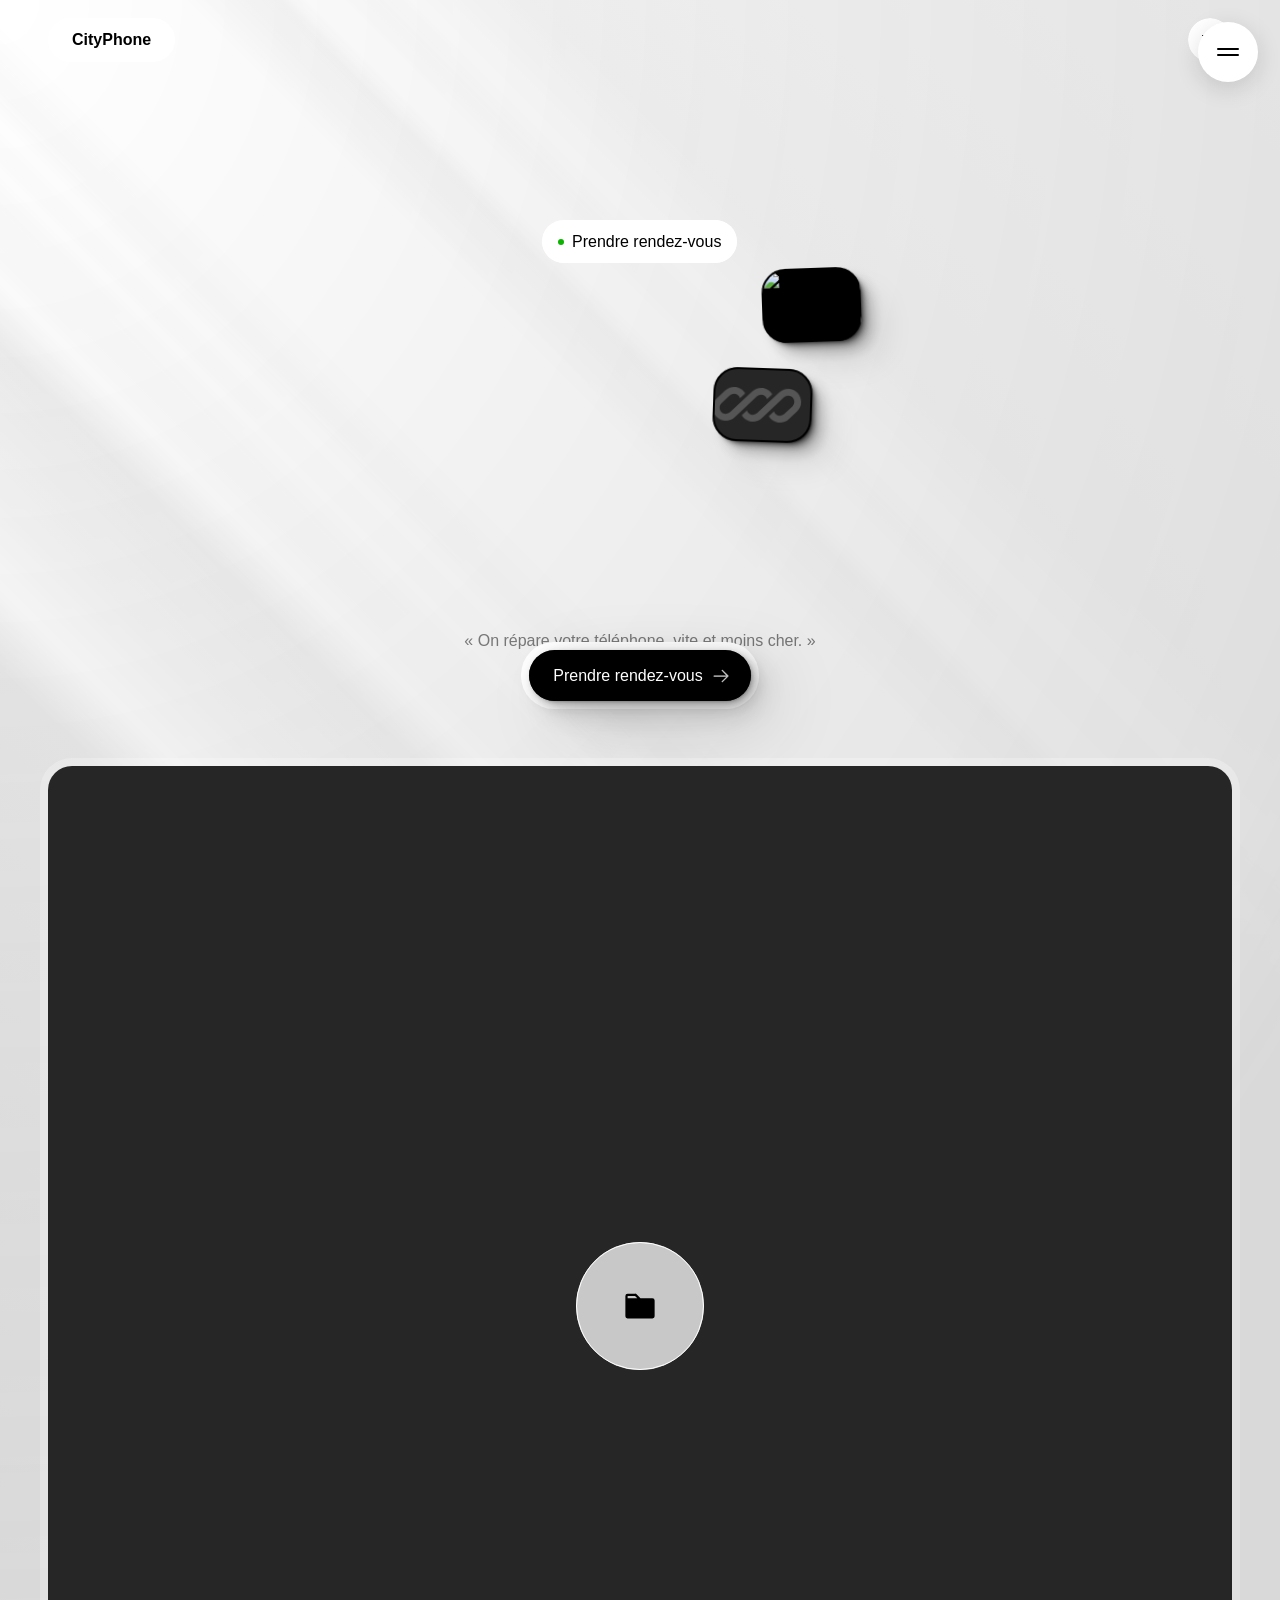
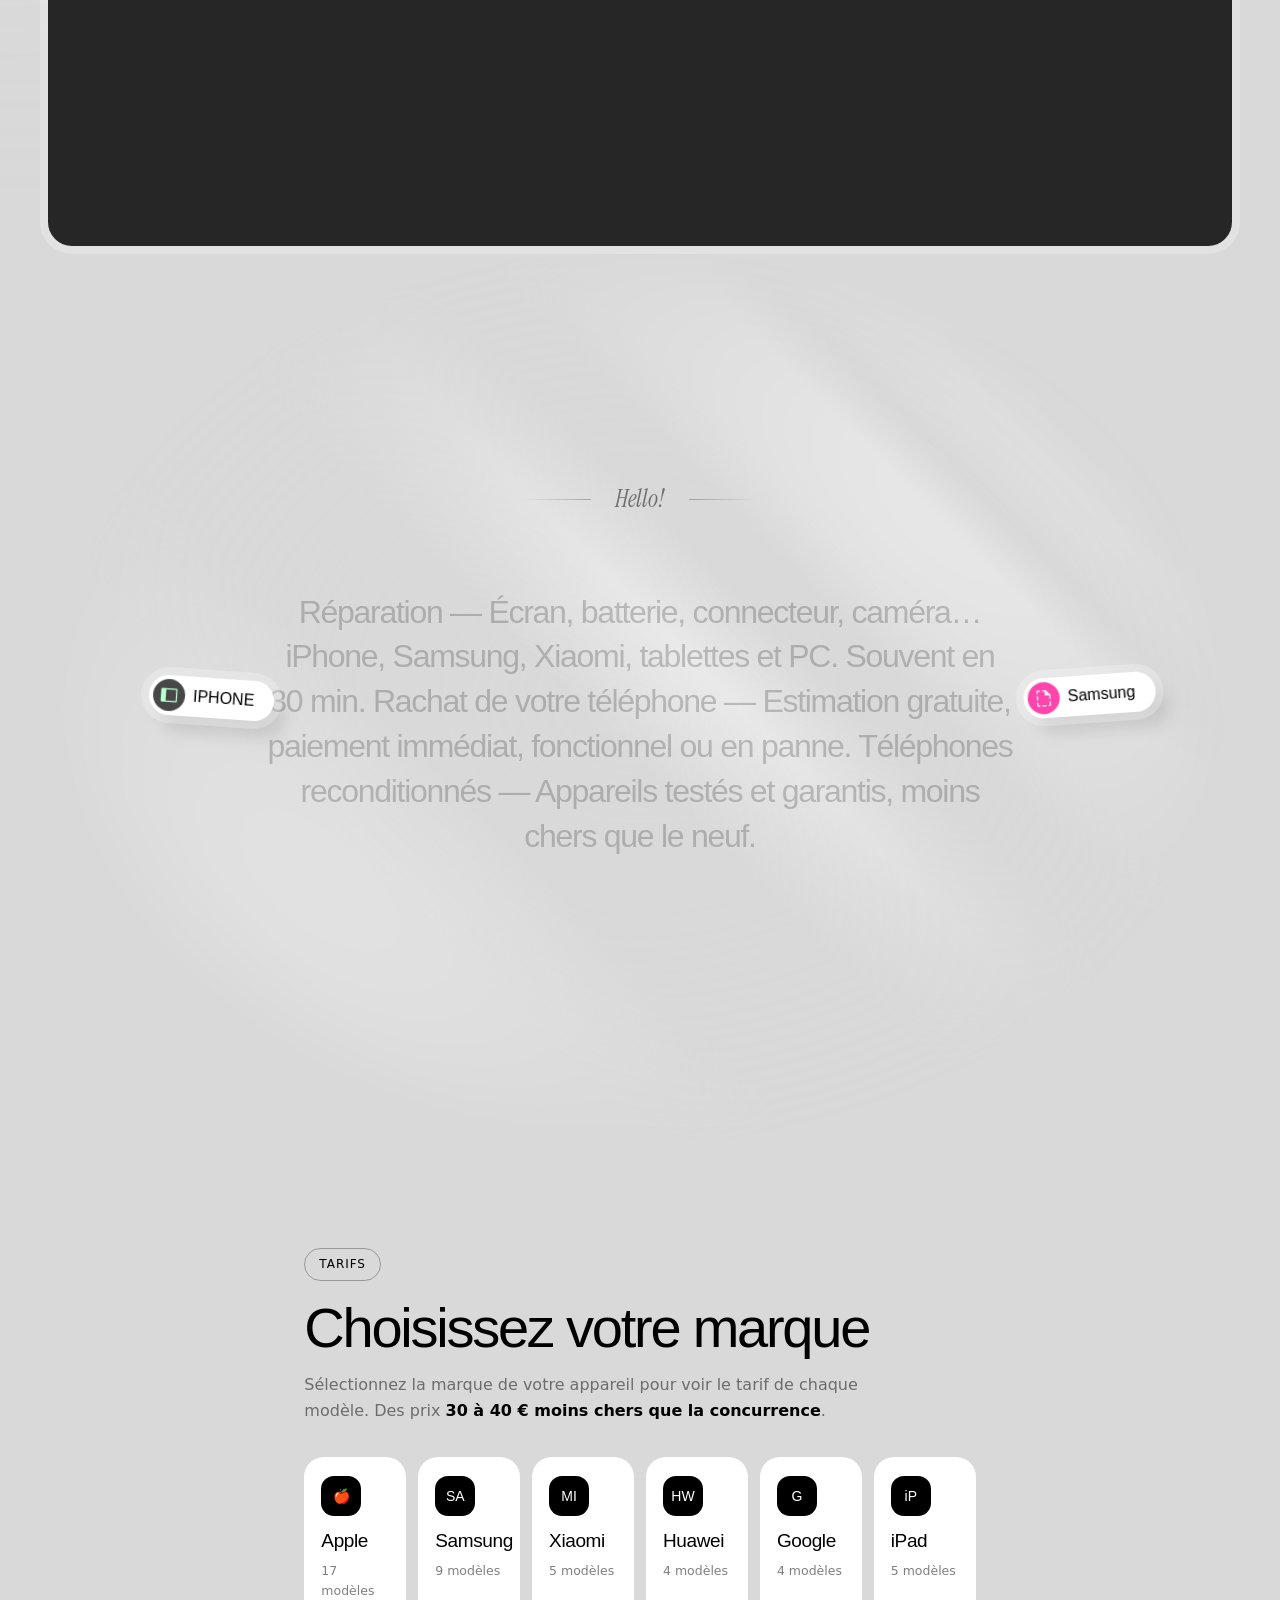
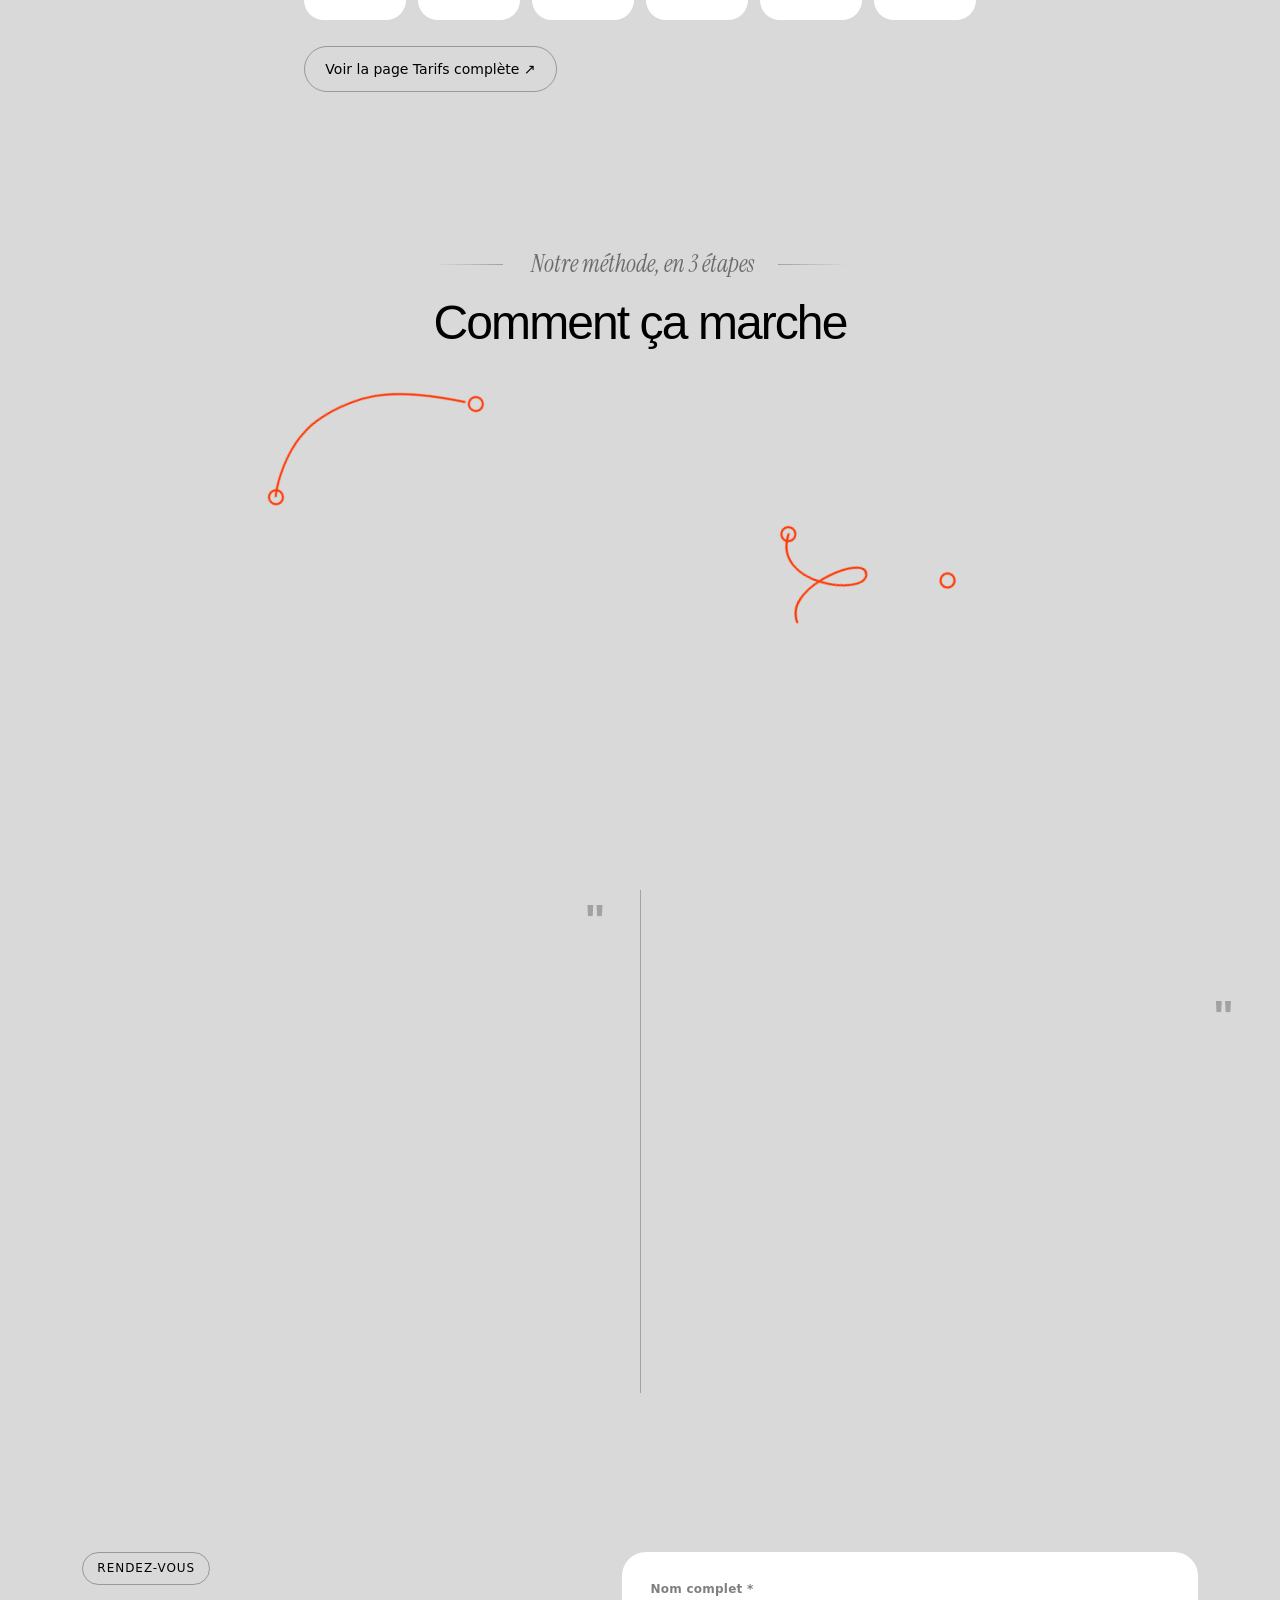
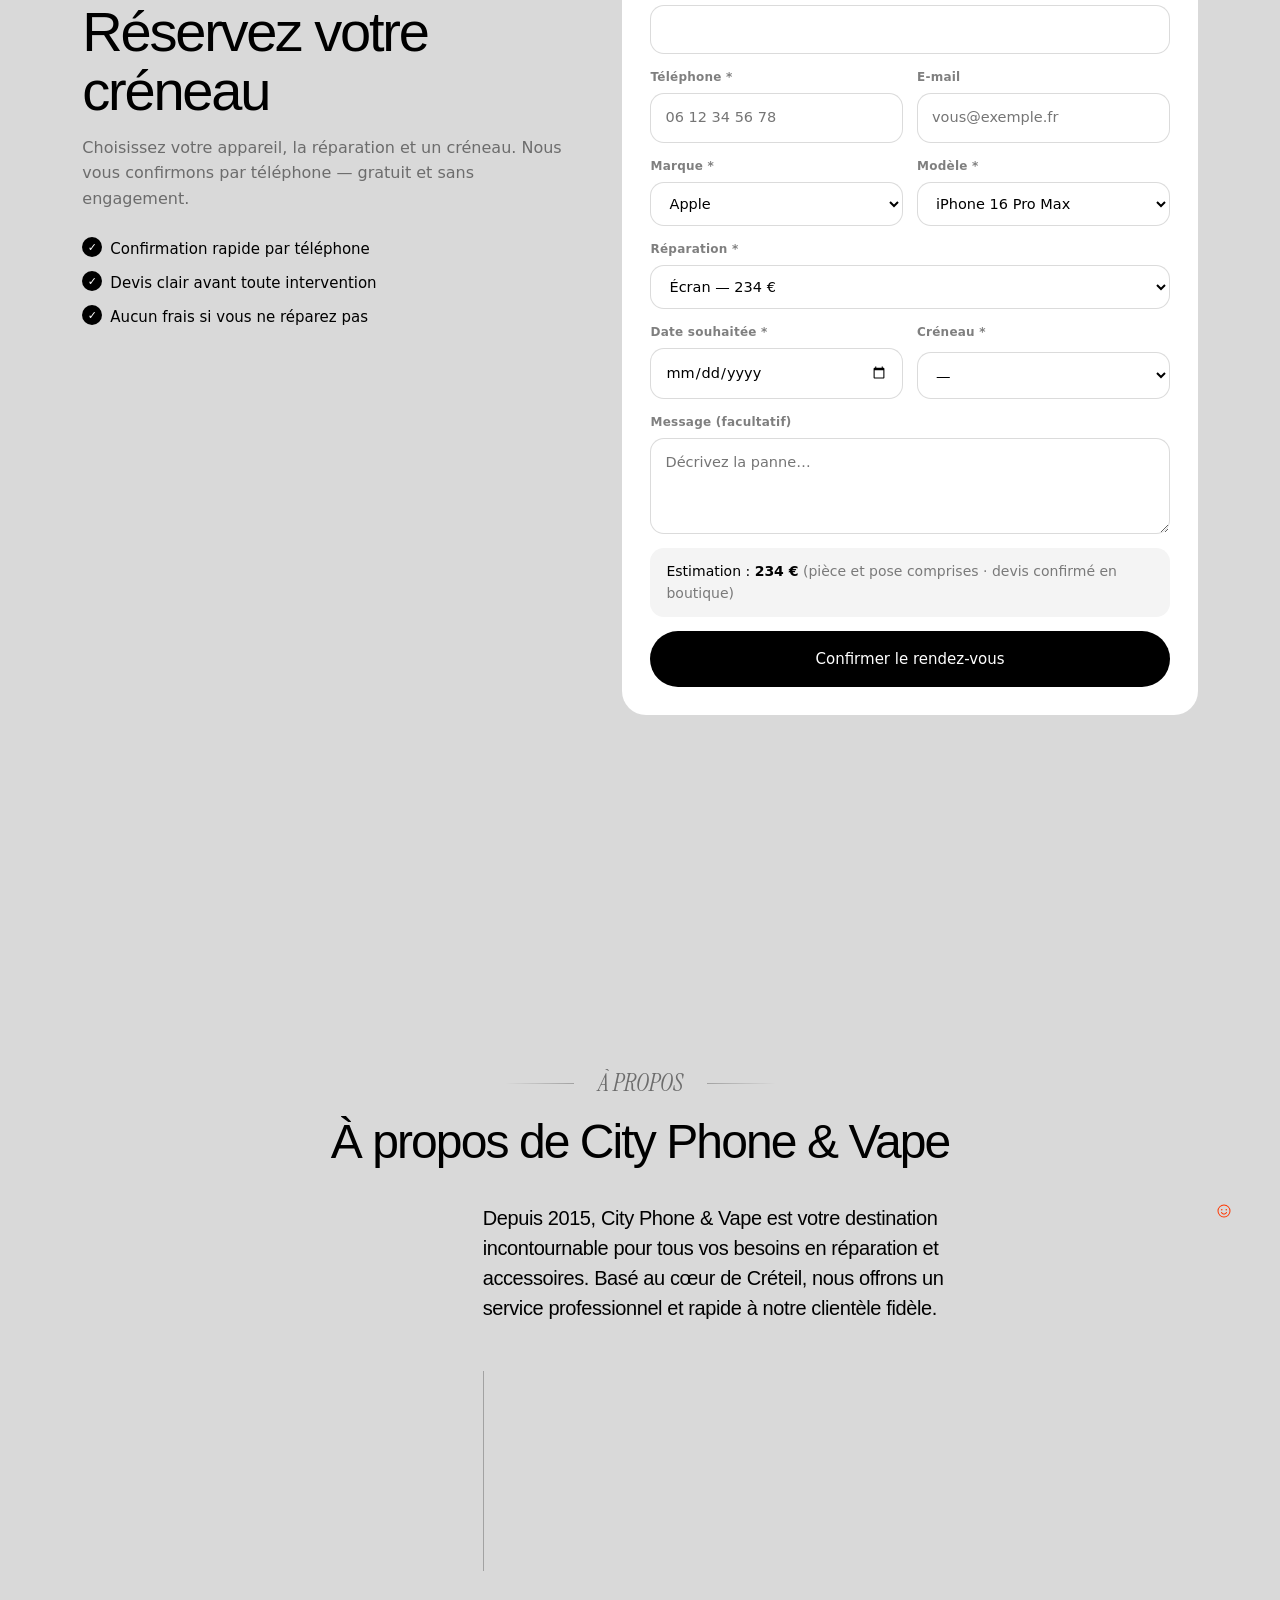
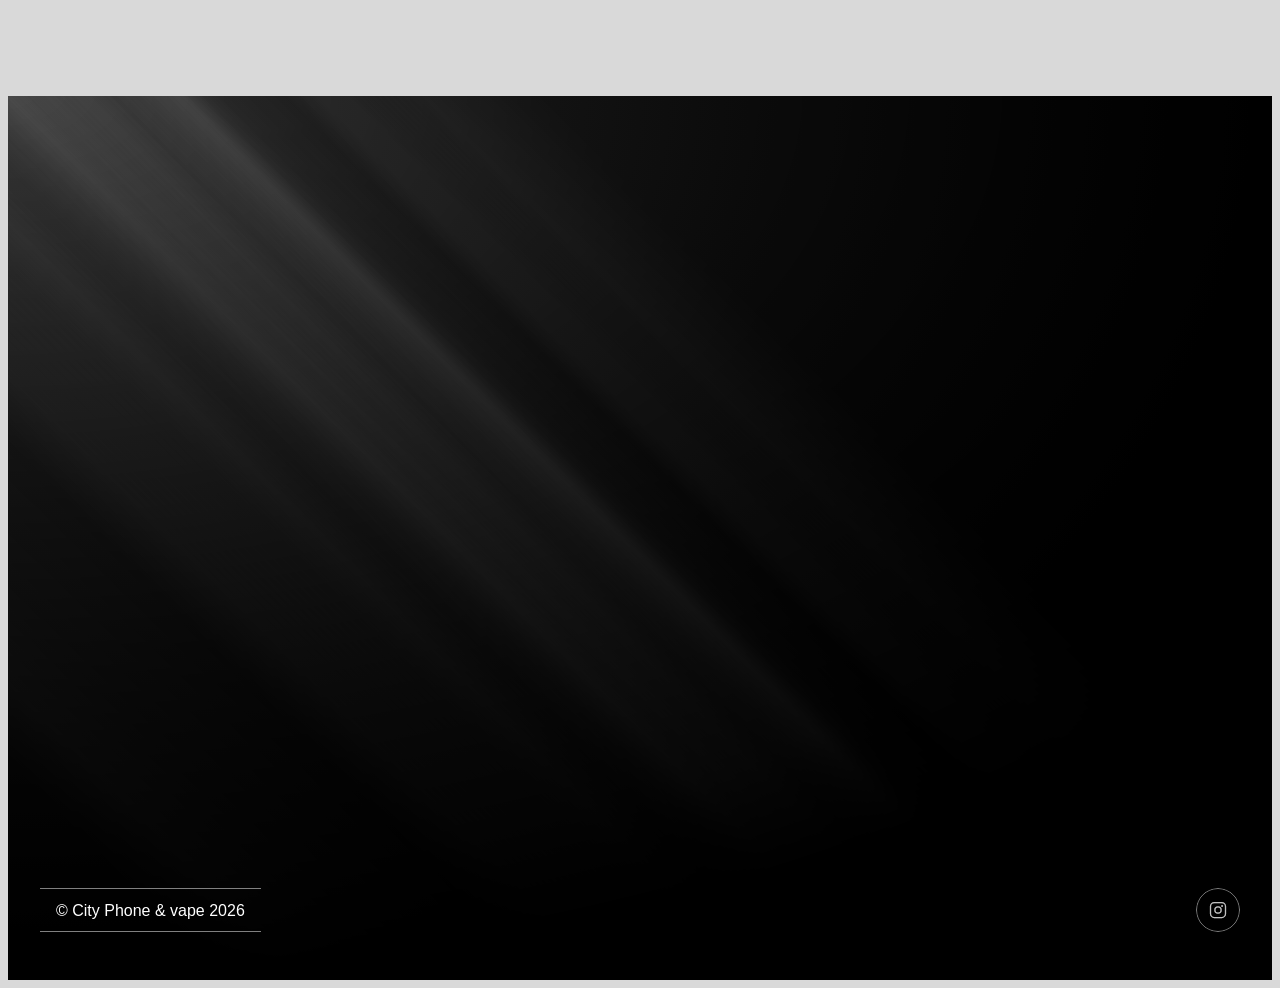
==== index.html @ d3075360 "« See Recent Work » -> « Voir nos tarifs » (SSR + mjs + filet) ; clic redirigé vers la section Tarif" ====
<!DOCTYPE html><html lang="fr" data-redirect-timezone="1" class="lenis lenis-autoToggle"><head>
	<meta charset="utf-8">
	<meta name="viewport" content="width=device-width">
	
	<title>CityPhone & Vape — Réparation de téléphones à Créteil</title>
    <meta name="description" content="CityPhone & Vape, votre boutique de réparation de téléphones à Créteil : écran, batterie, connecteur… souvent en 30 minutes. Rachat et téléphones reconditionnés.">
    <meta name="framer-search-index" content="search-index.json">
    <meta name="framer-search-index-fallback" content="search-index.json">
    <link href="/export-cityyyy-framer-website-msc3nipp/assets/framer/sites/icons/default-favicon-light.v1.png" rel="icon" media="(prefers-color-scheme: light)">
    <link href="/export-cityyyy-framer-website-msc3nipp/assets/framer/sites/icons/default-favicon-dark.v1.png" rel="icon" media="(prefers-color-scheme: dark)">
    <link rel="apple-touch-icon" href="/export-cityyyy-framer-website-msc3nipp/assets/framer/sites/icons/default-touch-icon.v3.png">
    <!-- Open Graph -->
    <meta property="og:type" content="website">
    <meta property="og:title" content="CityPhone & Vape — Réparation de téléphones à Créteil">
    <meta property="og:description" content="CityPhone & Vape, votre boutique de réparation de téléphones à Créteil : écran, batterie, connecteur… souvent en 30 minutes. Rachat et téléphones reconditionnés.">
    <!-- X -->
    <meta name="twitter:card" content="summary_large_image">
    <meta name="twitter:title" content="CityPhone & Vape — Réparation de téléphones à Créteil">
    <meta name="twitter:description" content="CityPhone & Vape, votre boutique de réparation de téléphones à Créteil : écran, batterie, connecteur… souvent en 30 minutes. Rachat et téléphones reconditionnés.">
	
	
	
	<link rel="canonical" href="https://cityyyy.framer.website/"><meta property="og:url" content="https://cityyyy.framer.website/"><!-- Start of headStart -->
    
    <!-- End of headStart -->
	
	<style data-framer-font-css="">/* latin-ext */
@font-face {
  font-family: 'Instrument Serif';
  font-style: italic;
  font-weight: 400;
  font-display: swap;
  src: url('./assets/fonts/d0014821252a8a77-jizHRFtNs2ka5fXjeivQ4LroWlx-6zAjgn7MsNo.woff2') format('woff2');
  unicode-range: U+0100-02BA, U+02BD-02C5, U+02C7-02CC, U+02CE-02D7, U+02DD-02FF, U+0304, U+0308, U+0329, U+1D00-1DBF, U+1E00-1E9F, U+1EF2-1EFF, U+2020, U+20A0-20AB, U+20AD-20C0, U+2113, U+2C60-2C7F, U+A720-A7FF;
}
/* latin */
@font-face {
  font-family: 'Instrument Serif';
  font-style: italic;
  font-weight: 400;
  font-display: swap;
  src: url('./assets/fonts/5a51946dfffa8297-jizHRFtNs2ka5fXjeivQ4LroWlx-6zAjjH7M.woff2') format('woff2');
  unicode-range: U+0000-00FF, U+0131, U+0152-0153, U+02BB-02BC, U+02C6, U+02DA, U+02DC, U+0304, U+0308, U+0329, U+2000-206F, U+20AC, U+2122, U+2191, U+2193, U+2212, U+2215, U+FEFF, U+FFFD;
}
/* latin-ext */
@font-face {
  font-family: 'Instrument Serif';
  font-style: normal;
  font-weight: 400;
  font-display: swap;
  src: url('./assets/fonts/290e6267dd833bf5-jizBRFtNs2ka5fXjeivQ4LroWlx-6zsTjmbI.woff2') format('woff2');
  unicode-range: U+0100-02BA, U+02BD-02C5, U+02C7-02CC, U+02CE-02D7, U+02DD-02FF, U+0304, U+0308, U+0329, U+1D00-1DBF, U+1E00-1E9F, U+1EF2-1EFF, U+2020, U+20A0-20AB, U+20AD-20C0, U+2113, U+2C60-2C7F, U+A720-A7FF;
}
/* latin */
@font-face {
  font-family: 'Instrument Serif';
  font-style: normal;
  font-weight: 400;
  font-display: swap;
  src: url('./assets/fonts/5eb09b5ac0e28b67-jizBRFtNs2ka5fXjeivQ4LroWlx-6zUTjg.woff2') format('woff2');
  unicode-range: U+0000-00FF, U+0131, U+0152-0153, U+02BB-02BC, U+02C6, U+02DA, U+02DC, U+0304, U+0308, U+0329, U+2000-206F, U+20AC, U+2122, U+2191, U+2193, U+2212, U+2215, U+FEFF, U+FFFD;
}

@font-face { font-family: "Lanecar Headline"; src: url("/export-cityyyy-framer-website-msc3nipp/assets/framer/assets/sJPvBH5Kf8OcfVVwYFKAPY.woff2") }
@font-face { font-family: "Inter"; src: url("/export-cityyyy-framer-website-msc3nipp/assets/framer/assets/5vvr9Vy74if2I6bQbJvbw7SY1pQ.woff2"); font-display: swap; font-style: normal; font-weight: 400; unicode-range: U+0460-052F, U+1C80-1C88, U+20B4, U+2DE0-2DFF, U+A640-A69F, U+FE2E-FE2F }
@font-face { font-family: "Inter"; src: url("/export-cityyyy-framer-website-msc3nipp/assets/framer/assets/EOr0mi4hNtlgWNn9if640EZzXCo.woff2"); font-display: swap; font-style: normal; font-weight: 400; unicode-range: U+0301, U+0400-045F, U+0490-0491, U+04B0-04B1, U+2116 }
@font-face { font-family: "Inter"; src: url("/export-cityyyy-framer-website-msc3nipp/assets/framer/assets/Y9k9QrlZAqio88Klkmbd8VoMQc.woff2"); font-display: swap; font-style: normal; font-weight: 400; unicode-range: U+1F00-1FFF }
@font-face { font-family: "Inter"; src: url("/export-cityyyy-framer-website-msc3nipp/assets/framer/assets/OYrD2tBIBPvoJXiIHnLoOXnY9M.woff2"); font-display: swap; font-style: normal; font-weight: 400; unicode-range: U+0370-03FF }
@font-face { font-family: "Inter"; src: url("/export-cityyyy-framer-website-msc3nipp/assets/framer/assets/JeYwfuaPfZHQhEG8U5gtPDZ7WQ.woff2"); font-display: swap; font-style: normal; font-weight: 400; unicode-range: U+0100-024F, U+0259, U+1E00-1EFF, U+2020, U+20A0-20AB, U+20AD-20CF, U+2113, U+2C60-2C7F, U+A720-A7FF }
@font-face { font-family: "Inter"; src: url("/export-cityyyy-framer-website-msc3nipp/assets/framer/assets/GrgcKwrN6d3Uz8EwcLHZxwEfC4.woff2"); font-display: swap; font-style: normal; font-weight: 400; unicode-range: U+0000-00FF, U+0131, U+0152-0153, U+02BB-02BC, U+02C6, U+02DA, U+02DC, U+2000-206F, U+2070, U+2074-207E, U+2080-208E, U+20AC, U+2122, U+2191, U+2193, U+2212, U+2215, U+FEFF, U+FFFD }
@font-face { font-family: "Inter"; src: url("/export-cityyyy-framer-website-msc3nipp/assets/framer/assets/b6Y37FthZeALduNqHicBT6FutY.woff2"); font-display: swap; font-style: normal; font-weight: 400; unicode-range: U+0102-0103, U+0110-0111, U+0128-0129, U+0168-0169, U+01A0-01A1, U+01AF-01B0, U+1EA0-1EF9, U+20AB }
@font-face { font-family: "Inter"; src: url("/export-cityyyy-framer-website-msc3nipp/assets/framer/assets/DpPBYI0sL4fYLgAkX8KXOPVt7c.woff2"); font-display: swap; font-style: normal; font-weight: 700; unicode-range: U+0460-052F, U+1C80-1C88, U+20B4, U+2DE0-2DFF, U+A640-A69F, U+FE2E-FE2F }
@font-face { font-family: "Inter"; src: url("/export-cityyyy-framer-website-msc3nipp/assets/framer/assets/4RAEQdEOrcnDkhHiiCbJOw92Lk.woff2"); font-display: swap; font-style: normal; font-weight: 700; unicode-range: U+0301, U+0400-045F, U+0490-0491, U+04B0-04B1, U+2116 }
@font-face { font-family: "Inter"; src: url("/export-cityyyy-framer-website-msc3nipp/assets/framer/assets/1K3W8DizY3v4emK8Mb08YHxTbs.woff2"); font-display: swap; font-style: normal; font-weight: 700; unicode-range: U+1F00-1FFF }
@font-face { font-family: "Inter"; src: url("/export-cityyyy-framer-website-msc3nipp/assets/framer/assets/tUSCtfYVM1I1IchuyCwz9gDdQ.woff2"); font-display: swap; font-style: normal; font-weight: 700; unicode-range: U+0370-03FF }
@font-face { font-family: "Inter"; src: url("/export-cityyyy-framer-website-msc3nipp/assets/framer/assets/VgYFWiwsAC5OYxAycRXXvhze58.woff2"); font-display: swap; font-style: normal; font-weight: 700; unicode-range: U+0100-024F, U+0259, U+1E00-1EFF, U+2020, U+20A0-20AB, U+20AD-20CF, U+2113, U+2C60-2C7F, U+A720-A7FF }
@font-face { font-family: "Inter"; src: url("/export-cityyyy-framer-website-msc3nipp/assets/framer/assets/syRNPWzAMIrcJ3wIlPIP43KjQs.woff2"); font-display: swap; font-style: normal; font-weight: 700; unicode-range: U+0000-00FF, U+0131, U+0152-0153, U+02BB-02BC, U+02C6, U+02DA, U+02DC, U+2000-206F, U+2070, U+2074-207E, U+2080-208E, U+20AC, U+2122, U+2191, U+2193, U+2212, U+2215, U+FEFF, U+FFFD }
@font-face { font-family: "Inter"; src: url("/export-cityyyy-framer-website-msc3nipp/assets/framer/assets/GIryZETIX4IFypco5pYZONKhJIo.woff2"); font-display: swap; font-style: normal; font-weight: 700; unicode-range: U+0102-0103, U+0110-0111, U+0128-0129, U+0168-0169, U+01A0-01A1, U+01AF-01B0, U+1EA0-1EF9, U+20AB }
@font-face { font-family: "Inter"; src: url("/export-cityyyy-framer-website-msc3nipp/assets/framer/assets/CfMzU8w2e7tHgF4T4rATMPuWosA.woff2"); font-display: swap; font-style: italic; font-weight: 400; unicode-range: U+0460-052F, U+1C80-1C88, U+20B4, U+2DE0-2DFF, U+A640-A69F, U+FE2E-FE2F }
@font-face { font-family: "Inter"; src: url("/export-cityyyy-framer-website-msc3nipp/assets/framer/assets/867QObYax8ANsfX4TGEVU9YiCM.woff2"); font-display: swap; font-style: italic; font-weight: 400; unicode-range: U+0301, U+0400-045F, U+0490-0491, U+04B0-04B1, U+2116 }
@font-face { font-family: "Inter"; src: url("/export-cityyyy-framer-website-msc3nipp/assets/framer/assets/Oyn2ZbENFdnW7mt2Lzjk1h9Zb9k.woff2"); font-display: swap; font-style: italic; font-weight: 400; unicode-range: U+1F00-1FFF }
@font-face { font-family: "Inter"; src: url("/export-cityyyy-framer-website-msc3nipp/assets/framer/assets/cdAe8hgZ1cMyLu9g005pAW3xMo.woff2"); font-display: swap; font-style: italic; font-weight: 400; unicode-range: U+0370-03FF }
@font-face { font-family: "Inter"; src: url("/export-cityyyy-framer-website-msc3nipp/assets/framer/assets/DOfvtmE1UplCq161m6Hj8CSQYg.woff2"); font-display: swap; font-style: italic; font-weight: 400; unicode-range: U+0100-024F, U+0259, U+1E00-1EFF, U+2020, U+20A0-20AB, U+20AD-20CF, U+2113, U+2C60-2C7F, U+A720-A7FF }
@font-face { font-family: "Inter"; src: url("/export-cityyyy-framer-website-msc3nipp/assets/framer/assets/pKRFNWFoZl77qYCAIp84lN1h944.woff2"); font-display: swap; font-style: italic; font-weight: 400; unicode-range: U+0000-00FF, U+0131, U+0152-0153, U+02BB-02BC, U+02C6, U+02DA, U+02DC, U+2000-206F, U+2070, U+2074-207E, U+2080-208E, U+20AC, U+2122, U+2191, U+2193, U+2212, U+2215, U+FEFF, U+FFFD }
@font-face { font-family: "Inter"; src: url("/export-cityyyy-framer-website-msc3nipp/assets/framer/assets/tKtBcDnBMevsEEJKdNGhhkLzYo.woff2"); font-display: swap; font-style: italic; font-weight: 400; unicode-range: U+0102-0103, U+0110-0111, U+0128-0129, U+0168-0169, U+01A0-01A1, U+01AF-01B0, U+1EA0-1EF9, U+20AB }
@font-face { font-family: "Inter Display"; src: url("/export-cityyyy-framer-website-msc3nipp/assets/framer/assets/2uIBiALfCHVpWbHqRMZutfT7giU.woff2"); font-display: swap; font-style: normal; font-weight: 400; unicode-range: U+0460-052F, U+1C80-1C88, U+20B4, U+2DE0-2DFF, U+A640-A69F, U+FE2E-FE2F }
@font-face { font-family: "Inter Display"; src: url("/export-cityyyy-framer-website-msc3nipp/assets/framer/assets/Zwfz6xbVe5pmcWRJRgBDHnMkOkI.woff2"); font-display: swap; font-style: normal; font-weight: 400; unicode-range: U+0301, U+0400-045F, U+0490-0491, U+04B0-04B1, U+2116 }
@font-face { font-family: "Inter Display"; src: url("/export-cityyyy-framer-website-msc3nipp/assets/framer/assets/U9LaDDmbRhzX3sB8g8glTy5feTE.woff2"); font-display: swap; font-style: normal; font-weight: 400; unicode-range: U+1F00-1FFF }
@font-face { font-family: "Inter Display"; src: url("/export-cityyyy-framer-website-msc3nipp/assets/framer/assets/tVew2LzXJ1t7QfxP1gdTIdj2o0g.woff2"); font-display: swap; font-style: normal; font-weight: 400; unicode-range: U+0370-03FF }
@font-face { font-family: "Inter Display"; src: url("/export-cityyyy-framer-website-msc3nipp/assets/framer/assets/DF7bjCRmStYPqSb945lAlMfCCVQ.woff2"); font-display: swap; font-style: normal; font-weight: 400; unicode-range: U+0100-024F, U+0259, U+1E00-1EFF, U+2020, U+20A0-20AB, U+20AD-20CF, U+2113, U+2C60-2C7F, U+A720-A7FF }
@font-face { font-family: "Inter Display"; src: url("/export-cityyyy-framer-website-msc3nipp/assets/framer/assets/bHYNJqzTyl2lqvmMiRRS6Y16Es.woff2"); font-display: swap; font-style: normal; font-weight: 400; unicode-range: U+0000-00FF, U+0131, U+0152-0153, U+02BB-02BC, U+02C6, U+02DA, U+02DC, U+2000-206F, U+2070, U+2074-207E, U+2080-208E, U+20AC, U+2122, U+2191, U+2193, U+2212, U+2215, U+FEFF, U+FFFD }
@font-face { font-family: "Inter Display"; src: url("/export-cityyyy-framer-website-msc3nipp/assets/framer/assets/vebZUMjGyKkYsfcY73iwWTzLNag.woff2"); font-display: swap; font-style: normal; font-weight: 400; unicode-range: U+0102-0103, U+0110-0111, U+0128-0129, U+0168-0169, U+01A0-01A1, U+01AF-01B0, U+1EA0-1EF9, U+20AB }
@font-face { font-family: "Inter"; src: url("/export-cityyyy-framer-website-msc3nipp/assets/framer/assets/vQyevYAyHtARFwPqUzQGpnDs.woff2"); font-display: swap; font-style: normal; font-weight: 400; unicode-range: U+0000-00FF, U+0131, U+0152-0153, U+02BB-02BC, U+02C6, U+02DA, U+02DC, U+2000-206F, U+2074, U+20AC, U+2122, U+2191, U+2193, U+2212, U+2215, U+FEFF, U+FFFD }
@font-face { font-family: "Inter"; src: url("/export-cityyyy-framer-website-msc3nipp/assets/framer/assets/DXD0Q7LSl7HEvDzucnyLnGBHM.woff2"); font-display: swap; font-style: normal; font-weight: 700; unicode-range: U+0000-00FF, U+0131, U+0152-0153, U+02BB-02BC, U+02C6, U+02DA, U+02DC, U+2000-206F, U+2074, U+20AC, U+2122, U+2191, U+2193, U+2212, U+2215, U+FEFF, U+FFFD }
@font-face { font-family: "Inter Display"; src: url("/export-cityyyy-framer-website-msc3nipp/assets/framer/assets/nCpxWS6DaPlPe0lHzStXAPCo3lw.woff2"); font-display: swap; font-style: normal; font-weight: 400; unicode-range: U+0000-00FF, U+0131, U+0152-0153, U+02BB-02BC, U+02C6, U+02DA, U+02DC, U+2000-206F, U+2074, U+20AC, U+2122, U+2191, U+2193, U+2212, U+2215, U+FEFF, U+FFFD }
@font-face { font-family: "Inter Display"; src: url("/export-cityyyy-framer-website-msc3nipp/assets/framer/assets/ePuN3mCjzajIHnyCdvKBFiZkyY0.woff2"); font-display: swap; font-style: normal; font-weight: 500; unicode-range: U+0460-052F, U+1C80-1C88, U+20B4, U+2DE0-2DFF, U+A640-A69F, U+FE2E-FE2F }
@font-face { font-family: "Inter Display"; src: url("/export-cityyyy-framer-website-msc3nipp/assets/framer/assets/V3j1L0o5vPFKe26Sw4HcpXCfHo.woff2"); font-display: swap; font-style: normal; font-weight: 500; unicode-range: U+0301, U+0400-045F, U+0490-0491, U+04B0-04B1, U+2116 }
@font-face { font-family: "Inter Display"; src: url("/export-cityyyy-framer-website-msc3nipp/assets/framer/assets/F3kdpd2N0cToWV5huaZjjgM.woff2"); font-display: swap; font-style: normal; font-weight: 500; unicode-range: U+1F00-1FFF }
@font-face { font-family: "Inter Display"; src: url("/export-cityyyy-framer-website-msc3nipp/assets/framer/assets/0iDmxkizU9goZoclqIqsV5rvETU.woff2"); font-display: swap; font-style: normal; font-weight: 500; unicode-range: U+0370-03FF }
@font-face { font-family: "Inter Display"; src: url("/export-cityyyy-framer-website-msc3nipp/assets/framer/assets/r0mv3NegmA0akcQsNFotG32Las.woff2"); font-display: swap; font-style: normal; font-weight: 500; unicode-range: U+0100-024F, U+0259, U+1E00-1EFF, U+2020, U+20A0-20AB, U+20AD-20CF, U+2113, U+2C60-2C7F, U+A720-A7FF }
@font-face { font-family: "Inter Display"; src: url("/export-cityyyy-framer-website-msc3nipp/assets/framer/assets/8yoV9pUxquX7VD7ZXlNYKQmkmk.woff2"); font-display: swap; font-style: normal; font-weight: 500; unicode-range: U+0000-00FF, U+0131, U+0152-0153, U+02BB-02BC, U+02C6, U+02DA, U+02DC, U+2000-206F, U+2074, U+20AC, U+2122, U+2191, U+2193, U+2212, U+2215, U+FEFF, U+FFFD }
@font-face { font-family: "Inter Display"; src: url("/export-cityyyy-framer-website-msc3nipp/assets/framer/assets/Ii21jnSJkulBKsHHXKlapi7fv9w.woff2"); font-display: swap; font-style: normal; font-weight: 500; unicode-range: U+0102-0103, U+0110-0111, U+0128-0129, U+0168-0169, U+01A0-01A1, U+01AF-01B0, U+1EA0-1EF9, U+20AB }
@font-face { font-family: "Inter Display"; src: url("/export-cityyyy-framer-website-msc3nipp/assets/framer/assets/A5P4nkYCJlLQxGxaS1lzG8PNSc.woff2"); font-display: swap; font-style: italic; font-weight: 500; unicode-range: U+0460-052F, U+1C80-1C88, U+20B4, U+2DE0-2DFF, U+A640-A69F, U+FE2E-FE2F }
@font-face { font-family: "Inter Display"; src: url("/export-cityyyy-framer-website-msc3nipp/assets/framer/assets/vuPfygr1n1zYxscvWgGI8hRf3LE.woff2"); font-display: swap; font-style: italic; font-weight: 500; unicode-range: U+0301, U+0400-045F, U+0490-0491, U+04B0-04B1, U+2116 }
@font-face { font-family: "Inter Display"; src: url("/export-cityyyy-framer-website-msc3nipp/assets/framer/assets/jplzYzqFHXreyADwk9yrkQlWQ.woff2"); font-display: swap; font-style: italic; font-weight: 500; unicode-range: U+1F00-1FFF }
@font-face { font-family: "Inter Display"; src: url("/export-cityyyy-framer-website-msc3nipp/assets/framer/assets/sSIKP2TfVPvfK7YVENPE5H87A.woff2"); font-display: swap; font-style: italic; font-weight: 500; unicode-range: U+0370-03FF }
@font-face { font-family: "Inter Display"; src: url("/export-cityyyy-framer-website-msc3nipp/assets/framer/assets/gawbeo7iEJSRZ4kcrh6YRrU8o.woff2"); font-display: swap; font-style: italic; font-weight: 500; unicode-range: U+0100-024F, U+0259, U+1E00-1EFF, U+2020, U+20A0-20AB, U+20AD-20CF, U+2113, U+2C60-2C7F, U+A720-A7FF }
@font-face { font-family: "Inter Display"; src: url("/export-cityyyy-framer-website-msc3nipp/assets/framer/assets/xSzma7KIWAdctStaX171ey3lams.woff2"); font-display: swap; font-style: italic; font-weight: 500; unicode-range: U+0000-00FF, U+0131, U+0152-0153, U+02BB-02BC, U+02C6, U+02DA, U+02DC, U+2000-206F, U+2074, U+20AC, U+2122, U+2191, U+2193, U+2212, U+2215, U+FEFF, U+FFFD }
@font-face { font-family: "Inter Display"; src: url("/export-cityyyy-framer-website-msc3nipp/assets/framer/assets/8E92vrr3j1gDqzepmeSbD2u0JxA.woff2"); font-display: swap; font-style: italic; font-weight: 500; unicode-range: U+0102-0103, U+0110-0111, U+0128-0129, U+0168-0169, U+01A0-01A1, U+01AF-01B0, U+1EA0-1EF9, U+20AB }
@font-face { font-family: "Inter Display"; src: url("/export-cityyyy-framer-website-msc3nipp/assets/framer/assets/THWAFHoAcmqLMy81E8hCSdziVKA.woff2"); font-display: swap; font-style: italic; font-weight: 400; unicode-range: U+0460-052F, U+1C80-1C88, U+20B4, U+2DE0-2DFF, U+A640-A69F, U+FE2E-FE2F }
@font-face { font-family: "Inter Display"; src: url("/export-cityyyy-framer-website-msc3nipp/assets/framer/assets/sQxGYWDlRkDr0eOKqiNRl6g5rs.woff2"); font-display: swap; font-style: italic; font-weight: 400; unicode-range: U+0301, U+0400-045F, U+0490-0491, U+04B0-04B1, U+2116 }
@font-face { font-family: "Inter Display"; src: url("/export-cityyyy-framer-website-msc3nipp/assets/framer/assets/NNTAT1XAm8ZRkr824inYPkjNeL4.woff2"); font-display: swap; font-style: italic; font-weight: 400; unicode-range: U+1F00-1FFF }
@font-face { font-family: "Inter Display"; src: url("/export-cityyyy-framer-website-msc3nipp/assets/framer/assets/P2qr9PAWBt905929rHfxmneMUG0.woff2"); font-display: swap; font-style: italic; font-weight: 400; unicode-range: U+0370-03FF }
@font-face { font-family: "Inter Display"; src: url("/export-cityyyy-framer-website-msc3nipp/assets/framer/assets/2BmSa4TZZvFKAZg2DydxTbvKlTU.woff2"); font-display: swap; font-style: italic; font-weight: 400; unicode-range: U+0100-024F, U+0259, U+1E00-1EFF, U+2020, U+20A0-20AB, U+20AD-20CF, U+2113, U+2C60-2C7F, U+A720-A7FF }
@font-face { font-family: "Inter Display"; src: url("/export-cityyyy-framer-website-msc3nipp/assets/framer/assets/djqIk3Er2JcAcz7Rup88BdINEw.woff2"); font-display: swap; font-style: italic; font-weight: 400; unicode-range: U+0000-00FF, U+0131, U+0152-0153, U+02BB-02BC, U+02C6, U+02DA, U+02DC, U+2000-206F, U+2074, U+20AC, U+2122, U+2191, U+2193, U+2212, U+2215, U+FEFF, U+FFFD }
@font-face { font-family: "Inter Display"; src: url("/export-cityyyy-framer-website-msc3nipp/assets/framer/assets/KMFW46iYsEZaUBwXbwPc9nQm71o.woff2"); font-display: swap; font-style: italic; font-weight: 400; unicode-range: U+0102-0103, U+0110-0111, U+0128-0129, U+0168-0169, U+01A0-01A1, U+01AF-01B0, U+1EA0-1EF9, U+20AB }
@font-face { font-family: "Inter Display"; src: url("/export-cityyyy-framer-website-msc3nipp/assets/framer/assets/I11LrmuBDQZweplJ62KkVsklU5Y.woff2"); font-display: swap; font-style: normal; font-weight: 700; unicode-range: U+0460-052F, U+1C80-1C88, U+20B4, U+2DE0-2DFF, U+A640-A69F, U+FE2E-FE2F }
@font-face { font-family: "Inter Display"; src: url("/export-cityyyy-framer-website-msc3nipp/assets/framer/assets/UjFZPDy3qGuDktQM4q9CxhKfIa8.woff2"); font-display: swap; font-style: normal; font-weight: 700; unicode-range: U+0301, U+0400-045F, U+0490-0491, U+04B0-04B1, U+2116 }
@font-face { font-family: "Inter Display"; src: url("/export-cityyyy-framer-website-msc3nipp/assets/framer/assets/8exwVHJy2DhJ4N5prYlVMrEKmQ.woff2"); font-display: swap; font-style: normal; font-weight: 700; unicode-range: U+1F00-1FFF }
@font-face { font-family: "Inter Display"; src: url("/export-cityyyy-framer-website-msc3nipp/assets/framer/assets/UTeedEK21hO5jDxEUldzdScUqpg.woff2"); font-display: swap; font-style: normal; font-weight: 700; unicode-range: U+0370-03FF }
@font-face { font-family: "Inter Display"; src: url("/export-cityyyy-framer-website-msc3nipp/assets/framer/assets/Ig8B8nzy11hzIWEIYnkg91sofjo.woff2"); font-display: swap; font-style: normal; font-weight: 700; unicode-range: U+0100-024F, U+0259, U+1E00-1EFF, U+2020, U+20A0-20AB, U+20AD-20CF, U+2113, U+2C60-2C7F, U+A720-A7FF }
@font-face { font-family: "Inter Display"; src: url("/export-cityyyy-framer-website-msc3nipp/assets/framer/assets/qITWJ2WdG0wrgQPDb8lvnYnTXDg.woff2"); font-display: swap; font-style: normal; font-weight: 700; unicode-range: U+0000-00FF, U+0131, U+0152-0153, U+02BB-02BC, U+02C6, U+02DA, U+02DC, U+2000-206F, U+2070, U+2074-207E, U+2080-208E, U+20AC, U+2122, U+2191, U+2193, U+2212, U+2215, U+FEFF, U+FFFD }
@font-face { font-family: "Inter Display"; src: url("/export-cityyyy-framer-website-msc3nipp/assets/framer/assets/qctQFoJqJ9aIbRSIp0AhCQpFxn8.woff2"); font-display: swap; font-style: normal; font-weight: 700; unicode-range: U+0102-0103, U+0110-0111, U+0128-0129, U+0168-0169, U+01A0-01A1, U+01AF-01B0, U+1EA0-1EF9, U+20AB }
@font-face { font-family: "Inter Display"; src: url("/export-cityyyy-framer-website-msc3nipp/assets/framer/assets/MaMAn5Jp5gJg1z3VaLH65QwWPLc.woff2"); font-display: swap; font-style: normal; font-weight: 300; unicode-range: U+0460-052F, U+1C80-1C88, U+20B4, U+2DE0-2DFF, U+A640-A69F, U+FE2E-FE2F }
@font-face { font-family: "Inter Display"; src: url("/export-cityyyy-framer-website-msc3nipp/assets/framer/assets/fEqgEChcTaneQFxeugexHq7Bk.woff2"); font-display: swap; font-style: normal; font-weight: 300; unicode-range: U+0301, U+0400-045F, U+0490-0491, U+04B0-04B1, U+2116 }
@font-face { font-family: "Inter Display"; src: url("/export-cityyyy-framer-website-msc3nipp/assets/framer/assets/nL7d8Ph0ViwUQorApF89PoAagQI.woff2"); font-display: swap; font-style: normal; font-weight: 300; unicode-range: U+1F00-1FFF }
@font-face { font-family: "Inter Display"; src: url("/export-cityyyy-framer-website-msc3nipp/assets/framer/assets/YOHXUQlY1iC2t7qT4HeLSoBDtn4.woff2"); font-display: swap; font-style: normal; font-weight: 300; unicode-range: U+0370-03FF }
@font-face { font-family: "Inter Display"; src: url("/export-cityyyy-framer-website-msc3nipp/assets/framer/assets/TfzHIi6ZmZDuhnIFGcgM6Ipuim4.woff2"); font-display: swap; font-style: normal; font-weight: 300; unicode-range: U+0100-024F, U+0259, U+1E00-1EFF, U+2020, U+20A0-20AB, U+20AD-20CF, U+2113, U+2C60-2C7F, U+A720-A7FF }
@font-face { font-family: "Inter Display"; src: url("/export-cityyyy-framer-website-msc3nipp/assets/framer/assets/6e1qKhy2mljzCRhlGpuCksCGjGI.woff2"); font-display: swap; font-style: normal; font-weight: 300; unicode-range: U+0000-00FF, U+0131, U+0152-0153, U+02BB-02BC, U+02C6, U+02DA, U+02DC, U+2000-206F, U+2074, U+20AC, U+2122, U+2191, U+2193, U+2212, U+2215, U+FEFF, U+FFFD }
@font-face { font-family: "Inter Display"; src: url("/export-cityyyy-framer-website-msc3nipp/assets/framer/assets/ub5XwqqEAMrXQz31ej6fNqbxnBc.woff2"); font-display: swap; font-style: normal; font-weight: 300; unicode-range: U+0102-0103, U+0110-0111, U+0128-0129, U+0168-0169, U+01A0-01A1, U+01AF-01B0, U+1EA0-1EF9, U+20AB }
@font-face { font-family: "Inter Display"; src: url("/export-cityyyy-framer-website-msc3nipp/assets/framer/assets/JVGAsgKKXCCsDQ3MCrxIs5u1U.woff2"); font-display: swap; font-style: italic; font-weight: 300; unicode-range: U+0460-052F, U+1C80-1C88, U+20B4, U+2DE0-2DFF, U+A640-A69F, U+FE2E-FE2F }
@font-face { font-family: "Inter Display"; src: url("/export-cityyyy-framer-website-msc3nipp/assets/framer/assets/GeFYhvsobZhw8u0Xza2zCmC8Cw.woff2"); font-display: swap; font-style: italic; font-weight: 300; unicode-range: U+0301, U+0400-045F, U+0490-0491, U+04B0-04B1, U+2116 }
@font-face { font-family: "Inter Display"; src: url("/export-cityyyy-framer-website-msc3nipp/assets/framer/assets/8dxmIktsyEgZt0OloSu5gz6TgLI.woff2"); font-display: swap; font-style: italic; font-weight: 300; unicode-range: U+1F00-1FFF }
@font-face { font-family: "Inter Display"; src: url("/export-cityyyy-framer-website-msc3nipp/assets/framer/assets/f2kclCrwmFV8YeznrosrT3kcjE.woff2"); font-display: swap; font-style: italic; font-weight: 300; unicode-range: U+0370-03FF }
@font-face { font-family: "Inter Display"; src: url("/export-cityyyy-framer-website-msc3nipp/assets/framer/assets/HTPyW5jOpXfwIja9CrgNJUDriY4.woff2"); font-display: swap; font-style: italic; font-weight: 300; unicode-range: U+0100-024F, U+0259, U+1E00-1EFF, U+2020, U+20A0-20AB, U+20AD-20CF, U+2113, U+2C60-2C7F, U+A720-A7FF }
@font-face { font-family: "Inter Display"; src: url("/export-cityyyy-framer-website-msc3nipp/assets/framer/assets/SorE7ZPZIqD5pBy9oKeSOEC0Q5k.woff2"); font-display: swap; font-style: italic; font-weight: 300; unicode-range: U+0000-00FF, U+0131, U+0152-0153, U+02BB-02BC, U+02C6, U+02DA, U+02DC, U+2000-206F, U+2074, U+20AC, U+2122, U+2191, U+2193, U+2212, U+2215, U+FEFF, U+FFFD }
@font-face { font-family: "Inter Display"; src: url("/export-cityyyy-framer-website-msc3nipp/assets/framer/assets/xFtzow8wtMpaEQuIGgCbt25Qorg.woff2"); font-display: swap; font-style: italic; font-weight: 300; unicode-range: U+0102-0103, U+0110-0111, U+0128-0129, U+0168-0169, U+01A0-01A1, U+01AF-01B0, U+1EA0-1EF9, U+20AB }
@font-face { font-family: "Inter Display"; src: url("/export-cityyyy-framer-website-msc3nipp/assets/framer/assets/n9CXKI3tsmCPeC6MCT9NziShSuQ.woff2"); font-display: swap; font-style: normal; font-weight: 700; unicode-range: U+0000-00FF, U+0131, U+0152-0153, U+02BB-02BC, U+02C6, U+02DA, U+02DC, U+2000-206F, U+2074, U+20AC, U+2122, U+2191, U+2193, U+2212, U+2215, U+FEFF, U+FFFD }
@font-face { font-family: "Inter Display"; src: url("/export-cityyyy-framer-website-msc3nipp/assets/framer/assets/gazZKZuUEtvr9ULhdA4SprP0AZ0.woff2"); font-display: swap; font-style: normal; font-weight: 600; unicode-range: U+0460-052F, U+1C80-1C88, U+20B4, U+2DE0-2DFF, U+A640-A69F, U+FE2E-FE2F }
@font-face { font-family: "Inter Display"; src: url("/export-cityyyy-framer-website-msc3nipp/assets/framer/assets/pe8RoujoPxuTZhqoNzYqHX2MXA.woff2"); font-display: swap; font-style: normal; font-weight: 600; unicode-range: U+0301, U+0400-045F, U+0490-0491, U+04B0-04B1, U+2116 }
@font-face { font-family: "Inter Display"; src: url("/export-cityyyy-framer-website-msc3nipp/assets/framer/assets/teGhWnhH3bCqefKGsIsqFy3hK8.woff2"); font-display: swap; font-style: normal; font-weight: 600; unicode-range: U+1F00-1FFF }
@font-face { font-family: "Inter Display"; src: url("/export-cityyyy-framer-website-msc3nipp/assets/framer/assets/qQHxgTnEk6Czu1yW4xS82HQWFOk.woff2"); font-display: swap; font-style: normal; font-weight: 600; unicode-range: U+0370-03FF }
@font-face { font-family: "Inter Display"; src: url("/export-cityyyy-framer-website-msc3nipp/assets/framer/assets/MJ3N6lfN4iP5Um8rJGqLYl03tE.woff2"); font-display: swap; font-style: normal; font-weight: 600; unicode-range: U+0100-024F, U+0259, U+1E00-1EFF, U+2020, U+20A0-20AB, U+20AD-20CF, U+2113, U+2C60-2C7F, U+A720-A7FF }
@font-face { font-family: "Inter Display"; src: url("/export-cityyyy-framer-website-msc3nipp/assets/framer/assets/dHHUz45rhM2KCQpj9zttNVlibk.woff2"); font-display: swap; font-style: normal; font-weight: 600; unicode-range: U+0000-00FF, U+0131, U+0152-0153, U+02BB-02BC, U+02C6, U+02DA, U+02DC, U+2000-206F, U+2074, U+20AC, U+2122, U+2191, U+2193, U+2212, U+2215, U+FEFF, U+FFFD }
@font-face { font-family: "Inter Display"; src: url("/export-cityyyy-framer-website-msc3nipp/assets/framer/assets/0SEEmmWc3vovhaai4RlRQSWRrz0.woff2"); font-display: swap; font-style: normal; font-weight: 600; unicode-range: U+0102-0103, U+0110-0111, U+0128-0129, U+0168-0169, U+01A0-01A1, U+01AF-01B0, U+1EA0-1EF9, U+20AB }
@font-face { font-family: "Inter Display"; src: url("/export-cityyyy-framer-website-msc3nipp/assets/framer/assets/KKQXBq6BF0xEmVbrTnWxh3Yw.woff2"); font-display: swap; font-style: italic; font-weight: 600; unicode-range: U+0460-052F, U+1C80-1C88, U+20B4, U+2DE0-2DFF, U+A640-A69F, U+FE2E-FE2F }
@font-face { font-family: "Inter Display"; src: url("/export-cityyyy-framer-website-msc3nipp/assets/framer/assets/ugFYeIKZEJXDxI6Kh0YQUX6EK9I.woff2"); font-display: swap; font-style: italic; font-weight: 600; unicode-range: U+0301, U+0400-045F, U+0490-0491, U+04B0-04B1, U+2116 }
@font-face { font-family: "Inter Display"; src: url("/export-cityyyy-framer-website-msc3nipp/assets/framer/assets/DgDysCLt0HkIpWMu2uN5tivgQ.woff2"); font-display: swap; font-style: italic; font-weight: 600; unicode-range: U+1F00-1FFF }
@font-face { font-family: "Inter Display"; src: url("/export-cityyyy-framer-website-msc3nipp/assets/framer/assets/2yEyxokC6poTg3Uc5E2ogfVi6WE.woff2"); font-display: swap; font-style: italic; font-weight: 600; unicode-range: U+0370-03FF }
@font-face { font-family: "Inter Display"; src: url("/export-cityyyy-framer-website-msc3nipp/assets/framer/assets/wmHLUqO4QxLaADUScavxvknnBQ.woff2"); font-display: swap; font-style: italic; font-weight: 600; unicode-range: U+0100-024F, U+0259, U+1E00-1EFF, U+2020, U+20A0-20AB, U+20AD-20CF, U+2113, U+2C60-2C7F, U+A720-A7FF }
@font-face { font-family: "Inter Display"; src: url("/export-cityyyy-framer-website-msc3nipp/assets/framer/assets/08bCJfmvizuFi36VeazboYh54CQ.woff2"); font-display: swap; font-style: italic; font-weight: 600; unicode-range: U+0000-00FF, U+0131, U+0152-0153, U+02BB-02BC, U+02C6, U+02DA, U+02DC, U+2000-206F, U+2074, U+20AC, U+2122, U+2191, U+2193, U+2212, U+2215, U+FEFF, U+FFFD }
@font-face { font-family: "Inter Display"; src: url("/export-cityyyy-framer-website-msc3nipp/assets/framer/assets/DuYGXsyDXsSnxlZ8qzmcA4x3JiI.woff2"); font-display: swap; font-style: italic; font-weight: 600; unicode-range: U+0102-0103, U+0110-0111, U+0128-0129, U+0168-0169, U+01A0-01A1, U+01AF-01B0, U+1EA0-1EF9, U+20AB }
@font-face { font-family: "Inter Display"; src: url("/export-cityyyy-framer-website-msc3nipp/assets/framer/assets/fXvVh2JeZlehNcEhKHpHH0frSl0.woff2"); font-display: swap; font-style: italic; font-weight: 700; unicode-range: U+0460-052F, U+1C80-1C88, U+20B4, U+2DE0-2DFF, U+A640-A69F, U+FE2E-FE2F }
@font-face { font-family: "Inter Display"; src: url("/export-cityyyy-framer-website-msc3nipp/assets/framer/assets/7pScaNeb6M7n2HF2jKemDqzCIr4.woff2"); font-display: swap; font-style: italic; font-weight: 700; unicode-range: U+0301, U+0400-045F, U+0490-0491, U+04B0-04B1, U+2116 }
@font-face { font-family: "Inter Display"; src: url("/export-cityyyy-framer-website-msc3nipp/assets/framer/assets/qS4UjQYyATcVV9rODk0Zx9KhkY8.woff2"); font-display: swap; font-style: italic; font-weight: 700; unicode-range: U+1F00-1FFF }
@font-face { font-family: "Inter Display"; src: url("/export-cityyyy-framer-website-msc3nipp/assets/framer/assets/VfD2n20yM7v0hrUEBHEyafsmMBY.woff2"); font-display: swap; font-style: italic; font-weight: 700; unicode-range: U+0370-03FF }
@font-face { font-family: "Inter Display"; src: url("/export-cityyyy-framer-website-msc3nipp/assets/framer/assets/4oIO9fB59bn3cKFWz7piCj28z9s.woff2"); font-display: swap; font-style: italic; font-weight: 700; unicode-range: U+0100-024F, U+0259, U+1E00-1EFF, U+2020, U+20A0-20AB, U+20AD-20CF, U+2113, U+2C60-2C7F, U+A720-A7FF }
@font-face { font-family: "Inter Display"; src: url("/export-cityyyy-framer-website-msc3nipp/assets/framer/assets/TBccIZR9kIpkRce5i9ATfPp7a4.woff2"); font-display: swap; font-style: italic; font-weight: 700; unicode-range: U+0000-00FF, U+0131, U+0152-0153, U+02BB-02BC, U+02C6, U+02DA, U+02DC, U+2000-206F, U+2074, U+20AC, U+2122, U+2191, U+2193, U+2212, U+2215, U+FEFF, U+FFFD }
@font-face { font-family: "Inter Display"; src: url("/export-cityyyy-framer-website-msc3nipp/assets/framer/assets/F5Lmfd3fCAu7TwiYbI4DLWw4ks.woff2"); font-display: swap; font-style: italic; font-weight: 700; unicode-range: U+0102-0103, U+0110-0111, U+0128-0129, U+0168-0169, U+01A0-01A1, U+01AF-01B0, U+1EA0-1EF9, U+20AB }
@font-face { font-family: "Inter"; src: url('./assets/fonts/8b1959481d03f1d3-Inter-Italic.latin-2DWX32EN.woff2'); font-display: swap; font-style: italic; font-weight: 400; unicode-range: U+0000-00FF, U+0131, U+0152-0153, U+02BB-02BC, U+02C6, U+02DA, U+02DC, U+2000-206F, U+2074, U+20AC, U+2122, U+2191, U+2193, U+2212, U+2215, U+FEFF, U+FFFD }
@font-face { font-family: "Inter"; src: url("/export-cityyyy-framer-website-msc3nipp/assets/framer/assets/hyOgCu0Xnghbimh0pE8QTvtt2AU.woff2"); font-display: swap; font-style: normal; font-weight: 600; unicode-range: U+0460-052F, U+1C80-1C88, U+20B4, U+2DE0-2DFF, U+A640-A69F, U+FE2E-FE2F }
@font-face { font-family: "Inter"; src: url("/export-cityyyy-framer-website-msc3nipp/assets/framer/assets/NeGmSOXrPBfEFIy5YZeHq17LEDA.woff2"); font-display: swap; font-style: normal; font-weight: 600; unicode-range: U+0301, U+0400-045F, U+0490-0491, U+04B0-04B1, U+2116 }
@font-face { font-family: "Inter"; src: url("/export-cityyyy-framer-website-msc3nipp/assets/framer/assets/oYaAX5himiTPYuN8vLWnqBbfD2s.woff2"); font-display: swap; font-style: normal; font-weight: 600; unicode-range: U+1F00-1FFF }
@font-face { font-family: "Inter"; src: url("/export-cityyyy-framer-website-msc3nipp/assets/framer/assets/lEJLP4R0yuCaMCjSXYHtJw72M.woff2"); font-display: swap; font-style: normal; font-weight: 600; unicode-range: U+0370-03FF }
@font-face { font-family: "Inter"; src: url("/export-cityyyy-framer-website-msc3nipp/assets/framer/assets/cRJyLNuTJR5jbyKzGi33wU9cqIQ.woff2"); font-display: swap; font-style: normal; font-weight: 600; unicode-range: U+0100-024F, U+0259, U+1E00-1EFF, U+2020, U+20A0-20AB, U+20AD-20CF, U+2113, U+2C60-2C7F, U+A720-A7FF }
@font-face { font-family: "Inter"; src: url("/export-cityyyy-framer-website-msc3nipp/assets/framer/assets/yDtI2UI8XcEg1W2je9XPN3Noo.woff2"); font-display: swap; font-style: normal; font-weight: 600; unicode-range: U+0000-00FF, U+0131, U+0152-0153, U+02BB-02BC, U+02C6, U+02DA, U+02DC, U+2000-206F, U+2070, U+2074-207E, U+2080-208E, U+20AC, U+2122, U+2191, U+2193, U+2212, U+2215, U+FEFF, U+FFFD }
@font-face { font-family: "Inter"; src: url("/export-cityyyy-framer-website-msc3nipp/assets/framer/assets/A0Wcc7NgXMjUuFdquHDrIZpzZw0.woff2"); font-display: swap; font-style: normal; font-weight: 600; unicode-range: U+0102-0103, U+0110-0111, U+0128-0129, U+0168-0169, U+01A0-01A1, U+01AF-01B0, U+1EA0-1EF9, U+20AB }
@font-face { font-family: "Inter"; src: url("/export-cityyyy-framer-website-msc3nipp/assets/framer/assets/5A3Ce6C9YYmCjpQx9M4inSaKU.woff2"); font-display: swap; font-style: normal; font-weight: 500; unicode-range: U+0460-052F, U+1C80-1C88, U+20B4, U+2DE0-2DFF, U+A640-A69F, U+FE2E-FE2F }
@font-face { font-family: "Inter"; src: url("/export-cityyyy-framer-website-msc3nipp/assets/framer/assets/Qx95Xyt0Ka3SGhinnbXIGpEIyP4.woff2"); font-display: swap; font-style: normal; font-weight: 500; unicode-range: U+0301, U+0400-045F, U+0490-0491, U+04B0-04B1, U+2116 }
@font-face { font-family: "Inter"; src: url("/export-cityyyy-framer-website-msc3nipp/assets/framer/assets/6mJuEAguuIuMog10gGvH5d3cl8.woff2"); font-display: swap; font-style: normal; font-weight: 500; unicode-range: U+1F00-1FFF }
@font-face { font-family: "Inter"; src: url("/export-cityyyy-framer-website-msc3nipp/assets/framer/assets/xYYWaj7wCU5zSQH0eXvSaS19wo.woff2"); font-display: swap; font-style: normal; font-weight: 500; unicode-range: U+0370-03FF }
@font-face { font-family: "Inter"; src: url("/export-cityyyy-framer-website-msc3nipp/assets/framer/assets/otTaNuNpVK4RbdlT7zDDdKvQBA.woff2"); font-display: swap; font-style: normal; font-weight: 500; unicode-range: U+0100-024F, U+0259, U+1E00-1EFF, U+2020, U+20A0-20AB, U+20AD-20CF, U+2113, U+2C60-2C7F, U+A720-A7FF }
@font-face { font-family: "Inter"; src: url("/export-cityyyy-framer-website-msc3nipp/assets/framer/assets/d3tHnaQIAeqiE5hGcRw4mmgWYU.woff2"); font-display: swap; font-style: normal; font-weight: 500; unicode-range: U+0000-00FF, U+0131, U+0152-0153, U+02BB-02BC, U+02C6, U+02DA, U+02DC, U+2000-206F, U+2074, U+20AC, U+2122, U+2191, U+2193, U+2212, U+2215, U+FEFF, U+FFFD }
@font-face { font-family: "Inter"; src: url("/export-cityyyy-framer-website-msc3nipp/assets/framer/assets/DolVirEGb34pEXEp8t8FQBSK4.woff2"); font-display: swap; font-style: normal; font-weight: 500; unicode-range: U+0102-0103, U+0110-0111, U+0128-0129, U+0168-0169, U+01A0-01A1, U+01AF-01B0, U+1EA0-1EF9, U+20AB }
@font-face { font-family: "Inter"; src: url("/export-cityyyy-framer-website-msc3nipp/assets/framer/assets/vxBnBhH8768IFAXAb4Qf6wQHKs.woff2"); font-display: swap; font-style: italic; font-weight: 600; unicode-range: U+0460-052F, U+1C80-1C88, U+20B4, U+2DE0-2DFF, U+A640-A69F, U+FE2E-FE2F }
@font-face { font-family: "Inter"; src: url("/export-cityyyy-framer-website-msc3nipp/assets/framer/assets/zSsEuoJdh8mcFVk976C05ZfQr8.woff2"); font-display: swap; font-style: italic; font-weight: 600; unicode-range: U+0301, U+0400-045F, U+0490-0491, U+04B0-04B1, U+2116 }
@font-face { font-family: "Inter"; src: url("/export-cityyyy-framer-website-msc3nipp/assets/framer/assets/b8ezwLrN7h2AUoPEENcsTMVJ0.woff2"); font-display: swap; font-style: italic; font-weight: 600; unicode-range: U+1F00-1FFF }
@font-face { font-family: "Inter"; src: url("/export-cityyyy-framer-website-msc3nipp/assets/framer/assets/mvNEIBLyHbscgHtwfsByjXUz3XY.woff2"); font-display: swap; font-style: italic; font-weight: 600; unicode-range: U+0370-03FF }
@font-face { font-family: "Inter"; src: url("/export-cityyyy-framer-website-msc3nipp/assets/framer/assets/6FI2EneKzM3qBy5foOZXey7coCA.woff2"); font-display: swap; font-style: italic; font-weight: 600; unicode-range: U+0100-024F, U+0259, U+1E00-1EFF, U+2020, U+20A0-20AB, U+20AD-20CF, U+2113, U+2C60-2C7F, U+A720-A7FF }
@font-face { font-family: "Inter"; src: url("/export-cityyyy-framer-website-msc3nipp/assets/framer/assets/qrVgiXNd6RuQjETYQiVQ9nqCk.woff2"); font-display: swap; font-style: italic; font-weight: 600; unicode-range: U+0000-00FF, U+0131, U+0152-0153, U+02BB-02BC, U+02C6, U+02DA, U+02DC, U+2000-206F, U+2074, U+20AC, U+2122, U+2191, U+2193, U+2212, U+2215, U+FEFF, U+FFFD }
@font-face { font-family: "Inter"; src: url("/export-cityyyy-framer-website-msc3nipp/assets/framer/assets/NHHeAKJVP0ZWHk5YZnQQChIsBM.woff2"); font-display: swap; font-style: italic; font-weight: 600; unicode-range: U+0102-0103, U+0110-0111, U+0128-0129, U+0168-0169, U+01A0-01A1, U+01AF-01B0, U+1EA0-1EF9, U+20AB }
@font-face { font-family: "Inter"; src: url("/export-cityyyy-framer-website-msc3nipp/assets/framer/assets/1ZFS7N918ojhhd0nQWdj3jz4w.woff2"); font-display: swap; font-style: normal; font-weight: 600; unicode-range: U+0000-00FF, U+0131, U+0152-0153, U+02BB-02BC, U+02C6, U+02DA, U+02DC, U+2000-206F, U+2074, U+20AC, U+2122, U+2191, U+2193, U+2212, U+2215, U+FEFF, U+FFFD }


</style>
	<link href="https://fonts.gstatic.com/" rel="preconnect" crossorigin="">
	
	<meta name="robots" content="max-image-preview:large"><style data-framer-css-ssr-minified="" data-framer-components="framer-lib-cursors-host framer-b4Da1 PropertyOverrides framer-nCBZo framer-lib-combinedCSSRules framer-t80rX framer-qWztF framer-EOUFL framer-6q1GB framer-jtUpz framer-ONzSG framer-BW7KI framer-WNDFT framer-rsxsp framer-TRXHI framer-tGdL6 framer-N4ZCt framer-6cBF2 framer-7eXlN">html,body,#main{box-sizing:border-box;margin:0;padding:0}:root{-webkit-font-smoothing:antialiased;-moz-osx-font-smoothing:grayscale}*{box-sizing:border-box;-webkit-font-smoothing:inherit}h1,h2,h3,h4,h5,h6,p,figure{margin:0}body,input,textarea,select,button{font-family:sans-serif;font-size:12px}body{--token-aa303802-e5d1-4856-bfe5-30475052d91c:#d9d9d9;--token-00af65c3-92fd-4f69-9228-cfe71d95f29a:#000;--token-cecefbc2-3137-4c31-97a2-c273c08d7ba5:#00000080;--token-ec04a600-8ecf-4d39-b99c-23d8f87f0782:#00000040;--token-cd9f24d5-f0ad-4213-bead-63c4e991dc40:#fff;--token-547b5c15-77fe-4f79-a0d6-e024d7d798f1:#ffffff80;--token-3cbaad9d-c038-49d8-b018-dd843412fcd2:#000;--token-d85c55a4-ced8-4594-acc3-89f55ae24d51:#262626;--token-c53eeb35-d3d9-4feb-9e89-a54d60d4f299:#ff3700;--token-f0c1b03e-ea67-4d21-b5fb-4de6d206068f:#ffffff4d;--token-934ab914-cd6c-4c35-97d6-2b13b53adb6b:#0000001a;--token-ef125d7c-e0ee-4acf-a8dd-024938cba111:#000}@supports (z-index:calc(infinity)){#__framer-badge-container{--infinity:infinity}}#__framer-badge-container{pointer-events:none;width:100%;z-index:calc(var(--infinity,2147480000));justify-content:flex-end;padding:20px;display:flex;position:fixed;bottom:0}@supports (background:-webkit-named-image(i)) and (not (grid-template-rows:subgrid)){body{--framer-will-change-override:transform}}@supports (background:-webkit-named-image(i)) and (not (position-area:top right)){body{--framer-will-change-filter-override:filter}}[data-framer-component-type=Text] div div span,[data-framer-component-type=Text] a div span,[data-framer-component-type=Text] span span span,[data-framer-component-type=Text] p span span,[data-framer-component-type=Text] h1 span span,[data-framer-component-type=Text] h2 span span,[data-framer-component-type=Text] h3 span span,[data-framer-component-type=Text] h4 span span,[data-framer-component-type=Text] h5 span span,[data-framer-component-type=Text] h6 span span,[data-framer-component-type=Text] a{font-family:var(--font-family);font-style:var(--font-style);font-weight:min(calc(var(--framer-font-weight-increase,0) + var(--font-weight,400)),900);color:var(--text-color);letter-spacing:var(--letter-spacing);font-size:var(--font-size);text-transform:var(--text-transform);--text-decoration:var(--framer-text-decoration-style,solid)var(--framer-text-decoration,none)var(--framer-text-decoration-color,currentcolor)var(--framer-text-decoration-thickness,auto);--text-decoration-skip-ink:var(--framer-text-decoration-skip-ink);--text-underline-offset:var(--framer-text-decoration-offset);line-height:var(--line-height);--font-family:var(--framer-font-family);--font-style:var(--framer-font-style);--font-weight:var(--framer-font-weight);--text-color:var(--framer-text-color);--letter-spacing:var(--framer-letter-spacing);--font-size:var(--framer-font-size);--text-transform:var(--framer-text-transform);--line-height:var(--framer-line-height)}@supports not (color:color(display-p3 1 1 1)){p.framer-text,div.framer-text,h1.framer-text,h2.framer-text,h3.framer-text,h4.framer-text,h5.framer-text,h6.framer-text,li.framer-text,ol.framer-text,ul.framer-text,span.framer-text:not([data-text-fill]){color:var(--framer-blockquote-text-color-rgb,var(--framer-blockquote-text-color,var(--framer-text-color-rgb,var(--framer-text-color,#000))));-webkit-text-stroke-color:var(--framer-text-stroke-color-rgb,var(--framer-text-stroke-color,initial))}mark.framer-text{background-color:var(--framer-blockquote-text-background-color-rgb,var(--framer-blockquote-text-background-color,var(--framer-text-background-color-rgb,var(--framer-text-background-color,initial))))}}@supports not (color:color(display-p3 1 1 1)){code.framer-text,code.framer-text span.framer-text:not([data-text-fill]){color:var(--framer-blockquote-text-color-rgb,var(--framer-blockquote-text-color,var(--framer-code-text-color-rgb,var(--framer-code-text-color,var(--framer-text-color-rgb,var(--framer-text-color,#000))))))}}@supports not (color:color(display-p3 1 1 1)){a.framer-text,span.framer-text[data-nested-link]{color:var(--framer-link-text-color-rgb,var(--framer-link-text-color,var(--framer-blockquote-text-color-rgb,var(--framer-blockquote-text-color,var(--framer-text-color-rgb,var(--framer-text-color,#000))))));background-color:var(--framer-link-text-background-color-rgb,var(--framer-link-text-background-color,initial));-webkit-text-decoration-color:var(--framer-link-text-decoration-color-rgb,var(--framer-link-text-decoration-color,var(--framer-text-decoration-color-rgb,var(--framer-text-decoration-color,currentcolor))));text-decoration-color:var(--framer-link-text-decoration-color-rgb,var(--framer-link-text-decoration-color,var(--framer-text-decoration-color-rgb,var(--framer-text-decoration-color,currentcolor))))}}@supports not (color:color(display-p3 1 1 1)){code.framer-text a.framer-text,code.framer-text a.framer-text span.framer-text:not([data-text-fill]),code.framer-text span.framer-text[data-nested-link],code.framer-text span.framer-text[data-nested-link] span.framer-text:not([data-text-fill]){color:var(--framer-link-text-color-rgb,var(--framer-link-text-color,var(--framer-blockquote-text-color-rgb,var(--framer-blockquote-text-color,var(--framer-code-text-color-rgb,var(--framer-code-text-color,var(--framer-text-color-rgb,var(--framer-text-color,#000))))))))}}@supports not (color:color(display-p3 1 1 1)){a.framer-text:hover,span.framer-text[data-nested-link]:hover{color:var(--framer-link-hover-text-color-rgb,var(--framer-link-hover-text-color,var(--framer-link-text-color-rgb,var(--framer-link-text-color,var(--framer-blockquote-text-color-rgb,var(--framer-blockquote-text-color,var(--framer-text-color-rgb,var(--framer-text-color,#000))))))));background-color:var(--framer-link-hover-text-background-color-rgb,var(--framer-link-hover-text-background-color,var(--framer-link-text-background-color-rgb,var(--framer-link-text-background-color,var(--framer-text-background-color-rgb,var(--framer-text-background-color,initial))))));-webkit-text-decoration-color:var(--framer-link-hover-text-decoration-color-rgb,var(--framer-link-hover-text-decoration-color,var(--framer-link-text-decoration-color-rgb,var(--framer-link-text-decoration-color,var(--framer-text-decoration-color-rgb,var(--framer-text-decoration-color,currentcolor))))));text-decoration-color:var(--framer-link-hover-text-decoration-color-rgb,var(--framer-link-hover-text-decoration-color,var(--framer-link-text-decoration-color-rgb,var(--framer-link-text-decoration-color,var(--framer-text-decoration-color-rgb,var(--framer-text-decoration-color,currentcolor))))))}}@supports not (color:color(display-p3 1 1 1)){code.framer-text a.framer-text:hover,code.framer-text span.framer-text[data-nested-link]:hover{color:var(--framer-link-hover-text-color-rgb,var(--framer-link-hover-text-color,var(--framer-link-text-color-rgb,var(--framer-link-text-color,var(--framer-blockquote-text-color-rgb,var(--framer-blockquote-text-color,var(--framer-code-text-color-rgb,var(--framer-code-text-color,var(--framer-text-color-rgb,var(--framer-text-color,#000))))))))))}}@supports not (color:color(display-p3 1 1 1)){a.framer-text[data-framer-page-link-current],span.framer-text[data-framer-page-link-current]{color:var(--framer-link-current-text-color-rgb,var(--framer-link-current-text-color,var(--framer-link-text-color-rgb,var(--framer-link-text-color,var(--framer-text-color-rgb,var(--framer-text-color,#000))))));background-color:var(--framer-link-current-text-background-color-rgb,var(--framer-link-current-text-background-color,var(--framer-link-text-background-color-rgb,var(--framer-link-text-background-color,var(--framer-text-background-color-rgb,var(--framer-text-background-color,initial))))));-webkit-text-decoration-color:var(--framer-link-current-text-decoration-color-rgb,var(--framer-link-current-text-decoration-color,var(--framer-link-text-decoration-color-rgb,var(--framer-link-text-decoration-color,var(--framer-text-decoration-color-rgb,var(--framer-text-decoration-color,currentcolor))))));text-decoration-color:var(--framer-link-current-text-decoration-color-rgb,var(--framer-link-current-text-decoration-color,var(--framer-link-text-decoration-color-rgb,var(--framer-link-text-decoration-color,var(--framer-text-decoration-color-rgb,var(--framer-text-decoration-color,currentcolor))))))}}@supports not (color:color(display-p3 1 1 1)){code.framer-text a.framer-text[data-framer-page-link-current],code.framer-text a.framer-text[data-framer-page-link-current] span.framer-text:not([data-text-fill]),code.framer-text span.framer-text[data-framer-page-link-current],code.framer-text span.framer-text[data-framer-page-link-current] span.framer-text:not([data-text-fill]){color:var(--framer-link-current-text-color-rgb,var(--framer-link-current-text-color,var(--framer-link-text-color-rgb,var(--framer-link-text-color,var(--framer-code-text-color-rgb,var(--framer-code-text-color,var(--framer-text-color-rgb,var(--framer-text-color,#000))))))));background-color:var(--framer-link-current-text-background-color-rgb,var(--framer-link-current-text-background-color,var(--framer-link-text-background-color-rgb,var(--framer-link-text-background-color,var(--framer-text-background-color-rgb,var(--framer-text-background-color,initial))))))}}@supports not (color:color(display-p3 1 1 1)){a.framer-text[data-framer-page-link-current]:hover,span.framer-text[data-framer-page-link-current]:hover{color:var(--framer-link-hover-text-color-rgb,var(--framer-link-hover-text-color,var(--framer-link-current-text-color-rgb,var(--framer-link-current-text-color,var(--framer-link-text-color-rgb,var(--framer-link-text-color,var(--framer-code-text-color-rgb,var(--framer-code-text-color,var(--framer-text-color-rgb,var(--framer-text-color,#000))))))))));background-color:var(--framer-link-hover-text-background-color-rgb,var(--framer-link-hover-text-background-color,var(--framer-link-current-text-background-color-rgb,var(--framer-link-current-text-background-color,var(--framer-link-text-background-color-rgb,var(--framer-link-text-background-color,initial))))));-webkit-text-decoration-color:var(--framer-link-hover-text-decoration-color-rgb,var(--framer-link-hover-text-decoration-color,var(--framer-link-current-text-decoration-color-rgb,var(--framer-link-current-text-decoration-color,var(--framer-link-text-decoration-color-rgb,var(--framer-link-text-decoration-color,var(--framer-text-decoration-color-rgb,var(--framer-text-decoration-color,currentcolor))))))));text-decoration-color:var(--framer-link-hover-text-decoration-color-rgb,var(--framer-link-hover-text-decoration-color,var(--framer-link-current-text-decoration-color-rgb,var(--framer-link-current-text-decoration-color,var(--framer-link-text-decoration-color-rgb,var(--framer-link-text-decoration-color,var(--framer-text-decoration-color-rgb,var(--framer-text-decoration-color,currentcolor))))))))}}@supports not (color:color(display-p3 1 1 1)){code.framer-text a.framer-text[data-framer-page-link-current]:hover,code.framer-text a.framer-text[data-framer-page-link-current]:hover span.framer-text:not([data-text-fill]),code.framer-text span.framer-text[data-framer-page-link-current]:hover,code.framer-text span.framer-text[data-framer-page-link-current]:hover span.framer-text:not([data-text-fill]){color:var(--framer-link-hover-text-color-rgb,var(--framer-link-hover-text-color,var(--framer-link-current-text-color-rgb,var(--framer-link-current-text-color,var(--framer-link-text-color-rgb,var(--framer-link-text-color,var(--framer-code-text-color-rgb,var(--framer-code-text-color,var(--framer-text-color-rgb,var(--framer-text-color,#000))))))))));background-color:var(--framer-link-hover-text-background-color-rgb,var(--framer-link-hover-text-background-color,var(--framer-link-current-text-background-color-rgb,var(--framer-link-current-text-background-color,var(--framer-link-text-background-color-rgb,var(--framer-link-text-background-color,initial))))))}}[data-framer-component-type=Stack]:not([data-framer-generated])>*,[data-framer-component-type=Stack]:not([data-framer-generated])>[data-framer-component-type],NavigationContainer [data-framer-component-type=NavigationContainer]>*,[data-framer-component-type=NavigationContainer]>[data-framer-component-type]{position:relative}@supports not (overflow:clip){:root{--overflow-clip-fallback:hidden}}@supports (background:-webkit-named-image(i)) and (not (contain-intrinsic-size:inherit)){div.framer-text,p.framer-text,h1.framer-text,h2.framer-text,h3.framer-text,h4.framer-text,h5.framer-text,h6.framer-text,ol.framer-text,ul.framer-text,li.framer-text,blockquote.framer-text,.framer-text.framer-image{display:var(--text-truncation-display-inline-for-safari-16,revert)}div.framer-text:after,p.framer-text:after,h1.framer-text:after,h2.framer-text:after,h3.framer-text:after,h4.framer-text:after,h5.framer-text:after,h6.framer-text:after,ol.framer-text:after,ul.framer-text:after,li.framer-text:after,blockquote.framer-text:after,.framer-text.framer-image:after{content:var(--text-truncation-line-break-for-safari-16);white-space:pre}.framer-text.framer-text-module,.framer-text.framer-table-wrapper{display:var(--text-truncation-display-none-for-safari-16,revert)}p.framer-text[data-text-fill]{display:var(--text-truncation-display-inline-for-safari-16,inline-block)}}@supports (corner-shape:superellipse(2)){:root{--one-if-corner-shape-supported:1}}@supports (aspect-ratio:1){body{--framer-aspect-ratio-supported:auto}}.framer-b4Da1.framer-18odf35,.framer-b4Da1 .framer-18odf35{display:block}.framer-b4Da1.framer-zq1g26{background-color:var(--token-aa303802-e5d1-4856-bfe5-30475052d91c,#d9d9d9);flex-flow:column;place-content:center flex-start;align-items:center;gap:0;width:100%;height:min-content;padding:0;display:flex;position:relative;overflow:hidden}.framer-b4Da1 .framer-1bgyf1y-container{height:auto;position:var(--framer-canvas-fixed-position,fixed);will-change:var(--framer-will-change-effect-override,transform);z-index:7;flex:none;order:-1000;top:0;left:0;right:0}.framer-b4Da1 .framer-y250pu{margin:0;background:0 0;flex-grow:1;width:0;height:0;margin-bottom:0;position:relative}.framer-b4Da1 .framer-qp6ulc{background-color:var(--token-00af65c3-92fd-4f69-9228-cfe71d95f29a,#000);flex-flow:column;flex:none;order:1002;place-content:center;align-items:center;gap:10px;width:100%;height:100vh;padding:0;display:flex;position:relative;overflow:hidden}.framer-b4Da1 .framer-1ansc9r-container{z-index:0;flex:none;width:100%;height:100vh;position:relative}.framer-b4Da1 .framer-81qb5z-container{bottom:calc(calc(100% - min(var(--framer-viewport-height,100%),100%)) + 64px);height:auto;position:var(--framer-canvas-fixed-position,fixed);z-index:8;flex:none;order:1003;width:auto;right:20px}[data-layout-template=true]>#overlay{margin-bottom:0}@media (max-width:809.98px){.framer-b4Da1 .framer-1ansc9r-container{height:auto}}.ssr-variant{display:contents}.framer-nCBZo.framer-1n51aqx,.framer-nCBZo .framer-1n51aqx{display:block}.framer-nCBZo.framer-x6ybs1{height:min-content;padding:var(--t9qi7n);flex-flow:column;place-content:center flex-start;align-items:center;gap:0;width:839px;display:flex;position:relative;overflow:hidden}.framer-nCBZo .framer-1lcmve6{z-index:2;flex-flow:row;flex:none;place-content:center space-between;align-items:center;width:100%;max-width:1440px;height:80px;padding:0;display:flex;position:relative;overflow:visible}.framer-nCBZo .framer-1o9hqr0{will-change:var(--framer-will-change-override,transform);flex-flow:row;flex:none;place-content:center;align-items:center;gap:10px;width:min-content;height:44px;padding:0 24px;text-decoration:none;display:flex;position:relative;overflow:hidden}.framer-nCBZo .framer-kz7vw9{white-space:pre;flex:none;width:auto;height:auto;position:relative}.framer-nCBZo .framer-yqymta{will-change:var(--framer-will-change-override,transform);flex-flow:row;flex:none;place-content:center;align-items:center;gap:10px;width:min-content;height:min-content;padding:0;display:flex;position:relative;overflow:hidden}.framer-nCBZo .framer-vq3wmf-container,.framer-nCBZo .framer-1icteq0-container,.framer-nCBZo .framer-h2k7or-container,.framer-nCBZo .framer-1sbxff0-container{flex:none;width:auto;height:auto;position:relative}.framer-nCBZo .framer-1xltk7a{will-change:var(--framer-will-change-override,transform);flex-flow:column;place-content:flex-start center;align-items:flex-start;gap:12px;width:320px;min-width:320px;height:min-content;padding:50px;display:flex;position:relative;overflow:hidden}.framer-nCBZo .framer-19jo5o6,.framer-nCBZo .framer-1rarz0l,.framer-nCBZo .framer-t8trzi,.framer-nCBZo .framer-d3qo26,.framer-nCBZo .framer-6ffh1g,.framer-nCBZo .framer-14x2b34,.framer-nCBZo .framer-sfugju{white-space:pre-wrap;word-break:break-word;word-wrap:break-word;flex:none;width:100%;height:auto;position:relative}.framer-nCBZo .framer-1if9apg{flex-flow:row;flex:none;place-content:center flex-start;align-items:center;gap:16px;width:100%;height:min-content;padding:24px 0 0;display:flex;position:relative;overflow:visible}@media (max-width:809px) and (min-width:0){.framer-zEDFh .framer-styles-preset-1ihf1r3:not(.rich-text-wrapper),.framer-zEDFh .framer-styles-preset-1ihf1r3.rich-text-wrapper h4{--framer-font-family:"Inter Display","Inter Display Placeholder",sans-serif;--framer-font-family-bold:"Inter Display","Inter Display Placeholder",sans-serif;--framer-font-family-bold-italic:"Inter Display","Inter Display Placeholder",sans-serif;--framer-font-family-italic:"Inter Display","Inter Display Placeholder",sans-serif;--framer-font-open-type-features:normal;--framer-font-size:18px;--framer-font-style:normal;--framer-font-style-bold:normal;--framer-font-style-bold-italic:italic;--framer-font-style-italic:italic;--framer-font-variation-axes:normal;--framer-font-weight:400;--framer-font-weight-bold:600;--framer-font-weight-bold-italic:600;--framer-font-weight-italic:400;--framer-letter-spacing:-.02em;--framer-line-height:1.5em;--framer-paragraph-spacing:40px;--framer-text-alignment:start;--framer-text-color:var(--token-00af65c3-92fd-4f69-9228-cfe71d95f29a,#000);--framer-text-decoration:none;--framer-text-stroke-color:initial;--framer-text-stroke-width:initial;--framer-text-transform:none}}.framer-Se8Mz .framer-styles-preset-mss7rv:not(.rich-text-wrapper),.framer-Se8Mz .framer-styles-preset-mss7rv.rich-text-wrapper a{--framer-link-current-text-color:var(--token-00af65c3-92fd-4f69-9228-cfe71d95f29a,#000);--framer-link-hover-text-color:var(--token-cecefbc2-3137-4c31-97a2-c273c08d7ba5,#00000080);--framer-link-text-color:var(--token-00af65c3-92fd-4f69-9228-cfe71d95f29a,#000);--framer-link-text-decoration:none;transition:color .3s cubic-bezier(.44,0,.56,1)}.framer-4kFkF .framer-styles-preset-1o5inal:not(.rich-text-wrapper),.framer-4kFkF .framer-styles-preset-1o5inal.rich-text-wrapper a{--framer-link-current-text-decoration:underline;--framer-link-hover-text-color:var(--token-00af65c3-92fd-4f69-9228-cfe71d95f29a,#000);--framer-link-hover-text-decoration:none;--framer-link-text-color:var(--token-c53eeb35-d3d9-4feb-9e89-a54d60d4f299,#ff3700);--framer-link-text-decoration:none}body{--framer-will-change-override:none}@supports (background:-webkit-named-image(i)) and (not (grid-template-rows:subgrid)){body{--framer-will-change-override:transform}}body{--framer-will-change-filter-override:none}@supports (background:-webkit-named-image(i)) and (not (position-area:top right)){body{--framer-will-change-filter-override:filter}}[data-framer-component-type]{position:absolute}[data-framer-component-type=Text]{cursor:inherit}[data-framer-component-text-autosized] *{white-space:pre}[data-framer-component-type=Text]>*{text-align:var(--framer-text-alignment,start)}[data-framer-component-type=Text] span span,[data-framer-component-type=Text] p span,[data-framer-component-type=Text] h1 span,[data-framer-component-type=Text] h2 span,[data-framer-component-type=Text] h3 span,[data-framer-component-type=Text] h4 span,[data-framer-component-type=Text] h5 span,[data-framer-component-type=Text] h6 span{display:block}[data-framer-component-type=Text] span span span,[data-framer-component-type=Text] p span span,[data-framer-component-type=Text] h1 span span,[data-framer-component-type=Text] h2 span span,[data-framer-component-type=Text] h3 span span,[data-framer-component-type=Text] h4 span span,[data-framer-component-type=Text] h5 span span,[data-framer-component-type=Text] h6 span span{display:unset}[data-framer-component-type=Text] div div span,[data-framer-component-type=Text] a div span,[data-framer-component-type=Text] span span span,[data-framer-component-type=Text] p span span,[data-framer-component-type=Text] h1 span span,[data-framer-component-type=Text] h2 span span,[data-framer-component-type=Text] h3 span span,[data-framer-component-type=Text] h4 span span,[data-framer-component-type=Text] h5 span span,[data-framer-component-type=Text] h6 span span,[data-framer-component-type=Text] a{font-family:var(--font-family);font-style:var(--font-style);font-weight:min(calc(var(--framer-font-weight-increase,0) + var(--font-weight,400)),900);color:var(--text-color);letter-spacing:var(--letter-spacing);font-size:var(--font-size);text-transform:var(--text-transform);--text-decoration:var(--framer-text-decoration-style,solid)var(--framer-text-decoration,none)var(--framer-text-decoration-color,currentcolor)var(--framer-text-decoration-thickness,auto);--text-decoration-skip-ink:var(--framer-text-decoration-skip-ink);--text-underline-offset:var(--framer-text-decoration-offset);line-height:var(--line-height);--font-family:var(--framer-font-family);--font-style:var(--framer-font-style);--font-weight:var(--framer-font-weight);--text-color:var(--framer-text-color);--letter-spacing:var(--framer-letter-spacing);--font-size:var(--framer-font-size);--text-transform:var(--framer-text-transform);--line-height:var(--framer-line-height)}[data-framer-component-type=Text] a,[data-framer-component-type=Text] a div span,[data-framer-component-type=Text] a span span span,[data-framer-component-type=Text] a p span span,[data-framer-component-type=Text] a h1 span span,[data-framer-component-type=Text] a h2 span span,[data-framer-component-type=Text] a h3 span span,[data-framer-component-type=Text] a h4 span span,[data-framer-component-type=Text] a h5 span span,[data-framer-component-type=Text] a h6 span span{--font-family:var(--framer-link-font-family,var(--framer-font-family));--font-style:var(--framer-link-font-style,var(--framer-font-style));--font-weight:var(--framer-link-font-weight,var(--framer-font-weight));--text-color:var(--framer-link-text-color,var(--framer-text-color));--font-size:var(--framer-link-font-size,var(--framer-font-size));--text-transform:var(--framer-link-text-transform,var(--framer-text-transform));--text-decoration:var(--framer-link-text-decoration-style,var(--framer-text-decoration-style,solid))var(--framer-link-text-decoration,var(--framer-text-decoration,none))var(--framer-link-text-decoration-color,var(--framer-text-decoration-color,currentcolor))var(--framer-link-text-decoration-thickness,var(--framer-text-decoration-thickness,auto));--text-decoration-skip-ink:var(--framer-link-text-decoration-skip-ink,var(--framer-text-decoration-skip-ink));--text-underline-offset:var(--framer-link-text-decoration-offset,var(--framer-text-decoration-offset))}[data-framer-component-type=Text] a:hover,[data-framer-component-type=Text] a div span:hover,[data-framer-component-type=Text] a span span span:hover,[data-framer-component-type=Text] a p span span:hover,[data-framer-component-type=Text] a h1 span span:hover,[data-framer-component-type=Text] a h2 span span:hover,[data-framer-component-type=Text] a h3 span span:hover,[data-framer-component-type=Text] a h4 span span:hover,[data-framer-component-type=Text] a h5 span span:hover,[data-framer-component-type=Text] a h6 span span:hover{--font-family:var(--framer-link-hover-font-family,var(--framer-link-font-family,var(--framer-font-family)));--font-style:var(--framer-link-hover-font-style,var(--framer-link-font-style,var(--framer-font-style)));--font-weight:var(--framer-link-hover-font-weight,var(--framer-link-font-weight,var(--framer-font-weight)));--text-color:var(--framer-link-hover-text-color,var(--framer-link-text-color,var(--framer-text-color)));--font-size:var(--framer-link-hover-font-size,var(--framer-link-font-size,var(--framer-font-size)));--text-transform:var(--framer-link-hover-text-transform,var(--framer-link-text-transform,var(--framer-text-transform)));--text-decoration:var(--framer-link-hover-text-decoration-style,var(--framer-link-text-decoration-style,var(--framer-text-decoration-style,solid)))var(--framer-link-hover-text-decoration,var(--framer-link-text-decoration,var(--framer-text-decoration,none)))var(--framer-link-hover-text-decoration-color,var(--framer-link-text-decoration-color,var(--framer-text-decoration-color,currentcolor)))var(--framer-link-hover-text-decoration-thickness,var(--framer-link-text-decoration-thickness,var(--framer-text-decoration-thickness,auto)));--text-decoration-skip-ink:var(--framer-link-hover-text-decoration-skip-ink,var(--framer-link-text-decoration-skip-ink,var(--framer-text-decoration-skip-ink)));--text-underline-offset:var(--framer-link-hover-text-decoration-offset,var(--framer-link-text-decoration-offset,var(--framer-text-decoration-offset)))}[data-framer-component-type=Text].isCurrent a,[data-framer-component-type=Text].isCurrent a div span,[data-framer-component-type=Text].isCurrent a span span span,[data-framer-component-type=Text].isCurrent a p span span,[data-framer-component-type=Text].isCurrent a h1 span span,[data-framer-component-type=Text].isCurrent a h2 span span,[data-framer-component-type=Text].isCurrent a h3 span span,[data-framer-component-type=Text].isCurrent a h4 span span,[data-framer-component-type=Text].isCurrent a h5 span span,[data-framer-component-type=Text].isCurrent a h6 span span{--font-family:var(--framer-link-current-font-family,var(--framer-link-font-family,var(--framer-font-family)));--font-style:var(--framer-link-current-font-style,var(--framer-link-font-style,var(--framer-font-style)));--font-weight:var(--framer-link-current-font-weight,var(--framer-link-font-weight,var(--framer-font-weight)));--text-color:var(--framer-link-current-text-color,var(--framer-link-text-color,var(--framer-text-color)));--font-size:var(--framer-link-current-font-size,var(--framer-link-font-size,var(--framer-font-size)));--text-transform:var(--framer-link-current-text-transform,var(--framer-link-text-transform,var(--framer-text-transform)));--text-decoration:var(--framer-link-current-text-decoration-style,var(--framer-link-text-decoration-style,var(--framer-text-decoration-style,solid)))var(--framer-link-current-text-decoration,var(--framer-link-text-decoration,var(--framer-text-decoration,none)))var(--framer-link-current-text-decoration-color,var(--framer-link-text-decoration-color,var(--framer-text-decoration-color,currentcolor)))var(--framer-link-current-text-decoration-thickness,var(--framer-link-text-decoration-thickness,var(--framer-text-decoration-thickness,auto)));--text-decoration-skip-ink:var(--framer-link-current-text-decoration-skip-ink,var(--framer-link-text-decoration-skip-ink,var(--framer-text-decoration-skip-ink)));--text-underline-offset:var(--framer-link-current-text-decoration-offset,var(--framer-link-text-decoration-offset,var(--framer-text-decoration-offset)))}[data-framer-component-type=RichTextContainer]{outline:none;flex-direction:column;flex-shrink:0;justify-content:flex-start;display:flex}p.framer-text,div.framer-text,figure.framer-text,h1.framer-text,h2.framer-text,h3.framer-text,h4.framer-text,h5.framer-text,h6.framer-text,ol.framer-text,ul.framer-text{margin:0;padding:0}p.framer-text,div.framer-text,h1.framer-text,h2.framer-text,h3.framer-text,h4.framer-text,h5.framer-text,h6.framer-text,li.framer-text,ol.framer-text,ul.framer-text,mark.framer-text,span.framer-text:not([data-text-fill]){font-family:var(--framer-font-family-preview,var(--framer-blockquote-font-family,var(--framer-font-family,Inter,Inter Placeholder,sans-serif)));font-style:var(--framer-font-style-preview,var(--framer-blockquote-font-style,var(--framer-font-style,normal)));font-weight:var(--framer-font-weight-preview,var(--framer-blockquote-font-weight,var(--framer-font-weight,400)));color:var(--framer-blockquote-text-color,var(--framer-text-color,#000));font-size:calc(var(--framer-blockquote-font-size,var(--framer-font-size,16px))*var(--framer-font-size-scale,1));letter-spacing:var(--framer-blockquote-letter-spacing,var(--framer-letter-spacing,0));text-transform:var(--framer-blockquote-text-transform,var(--framer-text-transform,none));-webkit-text-decoration-line:var(--framer-blockquote-text-decoration,var(--framer-text-decoration,initial));text-decoration-line:var(--framer-blockquote-text-decoration,var(--framer-text-decoration,initial));-webkit-text-decoration-style:var(--framer-blockquote-text-decoration-style,var(--framer-text-decoration-style,initial));text-decoration-style:var(--framer-blockquote-text-decoration-style,var(--framer-text-decoration-style,initial));-webkit-text-decoration-color:var(--framer-blockquote-text-decoration-color,var(--framer-text-decoration-color,initial));text-decoration-color:var(--framer-blockquote-text-decoration-color,var(--framer-text-decoration-color,initial));text-decoration-thickness:var(--framer-blockquote-text-decoration-thickness,var(--framer-text-decoration-thickness,initial));text-decoration-skip-ink:var(--framer-blockquote-text-decoration-skip-ink,var(--framer-text-decoration-skip-ink,initial));text-underline-offset:var(--framer-blockquote-text-decoration-offset,var(--framer-text-decoration-offset,initial));line-height:var(--framer-blockquote-line-height,var(--framer-line-height,1.2em));text-align:var(--framer-blockquote-text-alignment,var(--framer-text-alignment,start));-webkit-text-stroke-width:var(--framer-text-stroke-width,initial);-webkit-text-stroke-color:var(--framer-text-stroke-color,initial);-moz-font-feature-settings:var(--framer-font-open-type-features,initial);-webkit-font-feature-settings:var(--framer-font-open-type-features,initial);font-feature-settings:var(--framer-font-open-type-features,initial);font-variation-settings:var(--framer-font-variation-axes-preview,var(--framer-font-variation-axes,normal));text-wrap:var(--framer-text-wrap-override,var(--framer-text-wrap))}mark.framer-text,p.framer-text,div.framer-text,h1.framer-text,h2.framer-text,h3.framer-text,h4.framer-text,h5.framer-text,h6.framer-text,li.framer-text,ol.framer-text,ul.framer-text{background-color:var(--framer-blockquote-text-background-color,var(--framer-text-background-color,initial));border-radius:var(--framer-blockquote-text-background-radius,var(--framer-text-background-radius,initial));corner-shape:var(--framer-blockquote-text-background-corner-shape,var(--framer-text-background-corner-shape,initial));padding:var(--framer-blockquote-text-background-padding,var(--framer-text-background-padding,initial))}@supports not (color:color(display-p3 1 1 1)){p.framer-text,div.framer-text,h1.framer-text,h2.framer-text,h3.framer-text,h4.framer-text,h5.framer-text,h6.framer-text,li.framer-text,ol.framer-text,ul.framer-text,span.framer-text:not([data-text-fill]){color:var(--framer-blockquote-text-color-rgb,var(--framer-blockquote-text-color,var(--framer-text-color-rgb,var(--framer-text-color,#000))));-webkit-text-stroke-color:var(--framer-text-stroke-color-rgb,var(--framer-text-stroke-color,initial))}mark.framer-text{background-color:var(--framer-blockquote-text-background-color-rgb,var(--framer-blockquote-text-background-color,var(--framer-text-background-color-rgb,var(--framer-text-background-color,initial))))}}.framer-fit-text .framer-text{white-space:nowrap;white-space-collapse:preserve}strong.framer-text{font-family:var(--framer-blockquote-font-family-bold,var(--framer-font-family-bold));font-style:var(--framer-blockquote-font-style-bold,var(--framer-font-style-bold));font-weight:var(--framer-blockquote-font-weight-bold,var(--framer-font-weight-bold,bolder));font-variation-settings:var(--framer-blockquote-font-variation-axes-bold,var(--framer-font-variation-axes-bold))}em.framer-text{font-family:var(--framer-blockquote-font-family-italic,var(--framer-font-family-italic));font-style:var(--framer-blockquote-font-style-italic,var(--framer-font-style-italic,italic));font-weight:var(--framer-blockquote-font-weight-italic,var(--framer-font-weight-italic));font-variation-settings:var(--framer-blockquote-font-variation-axes-italic,var(--framer-font-variation-axes-italic))}em.framer-text>strong.framer-text{font-family:var(--framer-blockquote-font-family-bold-italic,var(--framer-font-family-bold-italic));font-style:var(--framer-blockquote-font-style-bold-italic,var(--framer-font-style-bold-italic,italic));font-weight:var(--framer-blockquote-font-weight-bold-italic,var(--framer-font-weight-bold-italic,bolder));font-variation-settings:var(--framer-blockquote-font-variation-axes-bold-italic,var(--framer-font-variation-axes-bold-italic))}p.framer-text:not(:first-child),div.framer-text:not(:first-child),h1.framer-text:not(:first-child),h2.framer-text:not(:first-child),h3.framer-text:not(:first-child),h4.framer-text:not(:first-child),h5.framer-text:not(:first-child),h6.framer-text:not(:first-child),ol.framer-text:not(:first-child),ul.framer-text:not(:first-child),blockquote.framer-text:not(:first-child),table.framer-text:not(:first-child),figure.framer-text:not(:first-child),.framer-image.framer-text:not(:first-child){margin-top:var(--framer-blockquote-paragraph-spacing,var(--framer-paragraph-spacing,0))}li.framer-text>ul.framer-text:nth-child(2),li.framer-text>ol.framer-text:nth-child(2){margin-top:0}.framer-text[data-text-fill]{-webkit-text-fill-color:transparent;padding:max(0em,calc(calc(1.3em - var(--framer-blockquote-line-height,var(--framer-line-height,1.3em)))/2));margin:min(0em,calc(calc(1.3em - var(--framer-blockquote-line-height,var(--framer-line-height,1.3em)))/-2));-webkit-background-clip:text;background-clip:text;display:inline-block}code.framer-text,code.framer-text span.framer-text:not([data-text-fill]){font-family:var(--framer-code-font-family,var(--framer-font-family,Inter,Inter Placeholder,sans-serif));font-style:var(--framer-blockquote-font-style,var(--framer-code-font-style,var(--framer-font-style,normal)));font-weight:var(--framer-blockquote-font-weight,var(--framer-code-font-weight,var(--framer-font-weight,400)));color:var(--framer-blockquote-text-color,var(--framer-code-text-color,var(--framer-text-color,#000)));font-size:calc(var(--framer-blockquote-font-size,var(--framer-font-size,16px))*var(--framer-font-size-scale,1));letter-spacing:var(--framer-blockquote-letter-spacing,var(--framer-letter-spacing,0));line-height:var(--framer-blockquote-line-height,var(--framer-line-height,1.2em))}@supports not (color:color(display-p3 1 1 1)){code.framer-text,code.framer-text span.framer-text:not([data-text-fill]){color:var(--framer-blockquote-text-color-rgb,var(--framer-blockquote-text-color,var(--framer-code-text-color-rgb,var(--framer-code-text-color,var(--framer-text-color-rgb,var(--framer-text-color,#000))))))}}blockquote.framer-text{unicode-bidi:initial;margin-block-start:initial;margin-block-end:initial;margin-inline-start:initial;margin-inline-end:initial}a.framer-text,a.framer-text span.framer-text:not([data-text-fill]),span.framer-text[data-nested-link],span.framer-text[data-nested-link] span.framer-text:not([data-text-fill]){color:inherit;font-family:var(--framer-font-family-preview,var(--framer-link-font-family,var(--framer-blockquote-font-family,var(--framer-font-family,Inter,Inter Placeholder,sans-serif))));font-style:var(--framer-font-style-preview,var(--framer-link-font-style,var(--framer-blockquote-font-style,var(--framer-font-style,normal))));font-weight:var(--framer-font-weight-preview,var(--framer-link-font-weight,var(--framer-blockquote-font-weight,var(--framer-font-weight,400))));font-size:calc(var(--framer-blockquote-font-size,var(--framer-font-size,16px))*var(--framer-font-size-scale,1));text-transform:var(--framer-link-text-transform,var(--framer-blockquote-text-transform,var(--framer-text-transform,none)));cursor:var(--framer-custom-cursors,pointer);background-color:initial;border-radius:var(--framer-link-text-background-radius,initial);corner-shape:var(--framer-link-text-background-corner-shape,initial);padding:var(--framer-link-text-background-padding,initial)}a.framer-text,span.framer-text[data-nested-link]{color:var(--framer-link-text-color,var(--framer-blockquote-text-color,var(--framer-text-color,#000)));-webkit-text-decoration-line:var(--framer-link-text-decoration,var(--framer-blockquote-text-decoration,var(--framer-text-decoration,initial)));text-decoration-line:var(--framer-link-text-decoration,var(--framer-blockquote-text-decoration,var(--framer-text-decoration,initial)));-webkit-text-decoration-style:var(--framer-link-text-decoration-style,var(--framer-blockquote-text-decoration-style,var(--framer-text-decoration-style,initial)));text-decoration-style:var(--framer-link-text-decoration-style,var(--framer-blockquote-text-decoration-style,var(--framer-text-decoration-style,initial)));-webkit-text-decoration-color:var(--framer-link-text-decoration-color,var(--framer-blockquote-text-decoration-color,var(--framer-text-decoration-color,initial)));text-decoration-color:var(--framer-link-text-decoration-color,var(--framer-blockquote-text-decoration-color,var(--framer-text-decoration-color,initial)));text-decoration-thickness:var(--framer-link-text-decoration-thickness,var(--framer-blockquote-text-decoration-thickness,var(--framer-text-decoration-thickness,initial)));text-decoration-skip-ink:var(--framer-link-text-decoration-skip-ink,var(--framer-blockquote-text-decoration-skip-ink,var(--framer-text-decoration-skip-ink,initial)));text-underline-offset:var(--framer-link-text-decoration-offset,var(--framer-blockquote-text-decoration-offset,var(--framer-text-decoration-offset,initial)));background-color:var(--framer-link-text-background-color,initial)}@supports not (color:color(display-p3 1 1 1)){a.framer-text,span.framer-text[data-nested-link]{color:var(--framer-link-text-color-rgb,var(--framer-link-text-color,var(--framer-blockquote-text-color-rgb,var(--framer-blockquote-text-color,var(--framer-text-color-rgb,var(--framer-text-color,#000))))));background-color:var(--framer-link-text-background-color-rgb,var(--framer-link-text-background-color,initial));-webkit-text-decoration-color:var(--framer-link-text-decoration-color-rgb,var(--framer-link-text-decoration-color,var(--framer-text-decoration-color-rgb,var(--framer-text-decoration-color,currentcolor))));text-decoration-color:var(--framer-link-text-decoration-color-rgb,var(--framer-link-text-decoration-color,var(--framer-text-decoration-color-rgb,var(--framer-text-decoration-color,currentcolor))))}}code.framer-text a.framer-text,code.framer-text a.framer-text span.framer-text:not([data-text-fill]),code.framer-text span.framer-text[data-nested-link],code.framer-text span.framer-text[data-nested-link] span.framer-text:not([data-text-fill]){font-family:var(--framer-code-font-family,var(--framer-font-family,Inter,Inter Placeholder,sans-serif));font-style:var(--framer-blockquote-font-style,var(--framer-code-font-style,var(--framer-font-style,normal)));font-weight:var(--framer-blockquote-font-weight,var(--framer-code-font-weight,var(--framer-font-weight,400)));color:inherit;font-size:calc(var(--framer-blockquote-font-size,var(--framer-font-size,16px))*var(--framer-font-size-scale,1))}code.framer-text a.framer-text,code.framer-text span.framer-text[data-nested-link]{color:var(--framer-link-text-color,var(--framer-blockquote-text-color,var(--framer-code-text-color,var(--framer-text-color,#000))))}@supports not (color:color(display-p3 1 1 1)){code.framer-text a.framer-text,code.framer-text a.framer-text span.framer-text:not([data-text-fill]),code.framer-text span.framer-text[data-nested-link],code.framer-text span.framer-text[data-nested-link] span.framer-text:not([data-text-fill]){color:var(--framer-link-text-color-rgb,var(--framer-link-text-color,var(--framer-blockquote-text-color-rgb,var(--framer-blockquote-text-color,var(--framer-code-text-color-rgb,var(--framer-code-text-color,var(--framer-text-color-rgb,var(--framer-text-color,#000))))))))}}a.framer-text:hover,a.framer-text:hover span.framer-text:not([data-text-fill]),span.framer-text[data-nested-link]:hover,span.framer-text[data-nested-link]:hover span.framer-text:not([data-text-fill]){font-family:var(--framer-font-family-preview,var(--framer-link-hover-font-family,var(--framer-link-font-family,var(--framer-blockquote-font-family,var(--framer-font-family,Inter,Inter Placeholder,sans-serif)))));font-style:var(--framer-font-style-preview,var(--framer-link-hover-font-style,var(--framer-link-font-style,var(--framer-blockquote-font-style,var(--framer-font-style,normal)))));font-weight:var(--framer-font-weight-preview,var(--framer-link-hover-font-weight,var(--framer-link-font-weight,var(--framer-blockquote-font-weight,var(--framer-font-weight,400)))));font-size:calc(var(--framer-link-hover-font-size,var(--framer-blockquote-font-size,var(--framer-font-size,16px)))*var(--framer-font-size-scale,1));text-transform:var(--framer-link-hover-text-transform,var(--framer-link-text-transform,var(--framer-blockquote-text-transform,var(--framer-text-transform,none))));border-radius:var(--framer-link-hover-text-background-radius,var(--framer-link-text-background-radius,var(--framer-text-background-radius,initial)));corner-shape:var(--framer-link-hover-text-background-corner-shape,var(--framer-link-text-background-corner-shape,var(--framer-text-background-corner-shape,initial)));padding:var(--framer-link-hover-text-background-padding,var(--framer-link-text-background-padding,var(--framer-text-background-padding,initial)))}a.framer-text:hover,span.framer-text[data-nested-link]:hover{color:var(--framer-link-hover-text-color,var(--framer-link-text-color,var(--framer-blockquote-text-color,var(--framer-text-color,#000))));-webkit-text-decoration-line:var(--framer-link-hover-text-decoration,var(--framer-link-text-decoration,var(--framer-blockquote-text-decoration,var(--framer-text-decoration,initial))));text-decoration-line:var(--framer-link-hover-text-decoration,var(--framer-link-text-decoration,var(--framer-blockquote-text-decoration,var(--framer-text-decoration,initial))));-webkit-text-decoration-style:var(--framer-link-hover-text-decoration-style,var(--framer-link-text-decoration-style,var(--framer-blockquote-text-decoration-style,var(--framer-text-decoration-style,initial))));text-decoration-style:var(--framer-link-hover-text-decoration-style,var(--framer-link-text-decoration-style,var(--framer-blockquote-text-decoration-style,var(--framer-text-decoration-style,initial))));-webkit-text-decoration-color:var(--framer-link-hover-text-decoration-color,var(--framer-link-text-decoration-color,var(--framer-blockquote-text-decoration-color,var(--framer-text-decoration-color,initial))));text-decoration-color:var(--framer-link-hover-text-decoration-color,var(--framer-link-text-decoration-color,var(--framer-blockquote-text-decoration-color,var(--framer-text-decoration-color,initial))));text-decoration-thickness:var(--framer-link-hover-text-decoration-thickness,var(--framer-link-text-decoration-thickness,var(--framer-blockquote-text-decoration-thickness,var(--framer-text-decoration-thickness,initial))));text-decoration-skip-ink:var(--framer-link-hover-text-decoration-skip-ink,var(--framer-link-text-decoration-skip-ink,var(--framer-blockquote-text-decoration-skip-ink,var(--framer-text-decoration-skip-ink,initial))));text-underline-offset:var(--framer-link-hover-text-decoration-offset,var(--framer-link-text-decoration-offset,var(--framer-blockquote-text-decoration-offset,var(--framer-text-decoration-offset,initial))));background-color:var(--framer-link-hover-text-background-color,var(--framer-link-text-background-color,var(--framer-text-background-color,initial)))}@supports not (color:color(display-p3 1 1 1)){a.framer-text:hover,span.framer-text[data-nested-link]:hover{color:var(--framer-link-hover-text-color-rgb,var(--framer-link-hover-text-color,var(--framer-link-text-color-rgb,var(--framer-link-text-color,var(--framer-blockquote-text-color-rgb,var(--framer-blockquote-text-color,var(--framer-text-color-rgb,var(--framer-text-color,#000))))))));background-color:var(--framer-link-hover-text-background-color-rgb,var(--framer-link-hover-text-background-color,var(--framer-link-text-background-color-rgb,var(--framer-link-text-background-color,var(--framer-text-background-color-rgb,var(--framer-text-background-color,initial))))));-webkit-text-decoration-color:var(--framer-link-hover-text-decoration-color-rgb,var(--framer-link-hover-text-decoration-color,var(--framer-link-text-decoration-color-rgb,var(--framer-link-text-decoration-color,var(--framer-text-decoration-color-rgb,var(--framer-text-decoration-color,currentcolor))))));text-decoration-color:var(--framer-link-hover-text-decoration-color-rgb,var(--framer-link-hover-text-decoration-color,var(--framer-link-text-decoration-color-rgb,var(--framer-link-text-decoration-color,var(--framer-text-decoration-color-rgb,var(--framer-text-decoration-color,currentcolor))))))}}code.framer-text a.framer-text:hover,code.framer-text span.framer-text[data-nested-link]:hover{color:var(--framer-link-hover-text-color,var(--framer-link-text-color,var(--framer-blockquote-text-color,var(--framer-code-text-color,var(--framer-text-color,#000)))))}@supports not (color:color(display-p3 1 1 1)){code.framer-text a.framer-text:hover,code.framer-text span.framer-text[data-nested-link]:hover{color:var(--framer-link-hover-text-color-rgb,var(--framer-link-hover-text-color,var(--framer-link-text-color-rgb,var(--framer-link-text-color,var(--framer-blockquote-text-color-rgb,var(--framer-blockquote-text-color,var(--framer-code-text-color-rgb,var(--framer-code-text-color,var(--framer-text-color-rgb,var(--framer-text-color,#000))))))))))}}a.framer-text[data-framer-page-link-current],a.framer-text[data-framer-page-link-current] span.framer-text:not([data-text-fill]),span.framer-text[data-framer-page-link-current],span.framer-text[data-framer-page-link-current] span.framer-text:not([data-text-fill]){font-family:var(--framer-font-family-preview,var(--framer-link-current-font-family,var(--framer-link-font-family,var(--framer-font-family,Inter,Inter Placeholder,sans-serif))));font-style:var(--framer-font-style-preview,var(--framer-link-current-font-style,var(--framer-link-font-style,var(--framer-font-style,normal))));font-weight:var(--framer-font-weight-preview,var(--framer-link-current-font-weight,var(--framer-link-font-weight,var(--framer-font-weight,400))));font-size:calc(var(--framer-link-current-font-size,var(--framer-link-font-size,var(--framer-font-size,16px)))*var(--framer-font-size-scale,1));text-transform:var(--framer-link-current-text-transform,var(--framer-link-text-transform,var(--framer-text-transform,none)));border-radius:var(--framer-link-current-text-background-radius,var(--framer-link-text-background-radius,initial));corner-shape:var(--framer-link-current-text-background-corner-shape,var(--framer-link-text-background-corner-shape,initial));padding:var(--framer-link-current-text-background-padding,var(--framer-link-text-background-padding,initial))}a.framer-text[data-framer-page-link-current],span.framer-text[data-framer-page-link-current]{color:var(--framer-link-current-text-color,var(--framer-link-text-color,var(--framer-text-color,#000)));-webkit-text-decoration-line:var(--framer-link-current-text-decoration,var(--framer-link-text-decoration,var(--framer-text-decoration,initial)));text-decoration-line:var(--framer-link-current-text-decoration,var(--framer-link-text-decoration,var(--framer-text-decoration,initial)));-webkit-text-decoration-style:var(--framer-link-current-text-decoration-style,var(--framer-link-text-decoration-style,var(--framer-text-decoration-style,initial)));text-decoration-style:var(--framer-link-current-text-decoration-style,var(--framer-link-text-decoration-style,var(--framer-text-decoration-style,initial)));-webkit-text-decoration-color:var(--framer-link-current-text-decoration-color,var(--framer-link-text-decoration-color,var(--framer-text-decoration-color,initial)));text-decoration-color:var(--framer-link-current-text-decoration-color,var(--framer-link-text-decoration-color,var(--framer-text-decoration-color,initial)));text-decoration-thickness:var(--framer-link-current-text-decoration-thickness,var(--framer-link-text-decoration-thickness,var(--framer-text-decoration-thickness,initial)));text-decoration-skip-ink:var(--framer-link-current-text-decoration-skip-ink,var(--framer-link-text-decoration-skip-ink,var(--framer-text-decoration-skip-ink,initial)));text-underline-offset:var(--framer-link-current-text-decoration-offset,var(--framer-link-text-decoration-offset,var(--framer-text-decoration-offset,initial)));background-color:var(--framer-link-current-text-background-color,var(--framer-link-text-background-color,var(--framer-text-background-color,initial)))}@supports not (color:color(display-p3 1 1 1)){a.framer-text[data-framer-page-link-current],span.framer-text[data-framer-page-link-current]{color:var(--framer-link-current-text-color-rgb,var(--framer-link-current-text-color,var(--framer-link-text-color-rgb,var(--framer-link-text-color,var(--framer-text-color-rgb,var(--framer-text-color,#000))))));background-color:var(--framer-link-current-text-background-color-rgb,var(--framer-link-current-text-background-color,var(--framer-link-text-background-color-rgb,var(--framer-link-text-background-color,var(--framer-text-background-color-rgb,var(--framer-text-background-color,initial))))));-webkit-text-decoration-color:var(--framer-link-current-text-decoration-color-rgb,var(--framer-link-current-text-decoration-color,var(--framer-link-text-decoration-color-rgb,var(--framer-link-text-decoration-color,var(--framer-text-decoration-color-rgb,var(--framer-text-decoration-color,currentcolor))))));text-decoration-color:var(--framer-link-current-text-decoration-color-rgb,var(--framer-link-current-text-decoration-color,var(--framer-link-text-decoration-color-rgb,var(--framer-link-text-decoration-color,var(--framer-text-decoration-color-rgb,var(--framer-text-decoration-color,currentcolor))))))}}code.framer-text a.framer-text[data-framer-page-link-current],code.framer-text a.framer-text[data-framer-page-link-current] span.framer-text:not([data-text-fill]),code.framer-text span.framer-text[data-framer-page-link-current],code.framer-text span.framer-text[data-framer-page-link-current] span.framer-text:not([data-text-fill]){font-family:var(--framer-code-font-family,var(--framer-font-family,Inter,Inter Placeholder,sans-serif));font-style:var(--framer-code-font-style,var(--framer-font-style,normal));font-weight:var(--framer-code-font-weight,var(--framer-font-weight,400));color:inherit;font-size:calc(var(--framer-link-current-font-size,var(--framer-link-font-size,var(--framer-font-size,16px)))*var(--framer-font-size-scale,1))}code.framer-text a.framer-text[data-framer-page-link-current],code.framer-text span.framer-text[data-framer-page-link-current]{color:var(--framer-link-current-text-color,var(--framer-link-text-color,var(--framer-code-text-color,var(--framer-text-color,#000))))}@supports not (color:color(display-p3 1 1 1)){code.framer-text a.framer-text[data-framer-page-link-current],code.framer-text a.framer-text[data-framer-page-link-current] span.framer-text:not([data-text-fill]),code.framer-text span.framer-text[data-framer-page-link-current],code.framer-text span.framer-text[data-framer-page-link-current] span.framer-text:not([data-text-fill]){color:var(--framer-link-current-text-color-rgb,var(--framer-link-current-text-color,var(--framer-link-text-color-rgb,var(--framer-link-text-color,var(--framer-code-text-color-rgb,var(--framer-code-text-color,var(--framer-text-color-rgb,var(--framer-text-color,#000))))))));background-color:var(--framer-link-current-text-background-color-rgb,var(--framer-link-current-text-background-color,var(--framer-link-text-background-color-rgb,var(--framer-link-text-background-color,var(--framer-text-background-color-rgb,var(--framer-text-background-color,initial))))))}}a.framer-text[data-framer-page-link-current]:hover,a.framer-text[data-framer-page-link-current]:hover span.framer-text:not([data-text-fill]),span.framer-text[data-framer-page-link-current]:hover,span.framer-text[data-framer-page-link-current]:hover span.framer-text:not([data-text-fill]){color:inherit;font-family:var(--framer-font-family-preview,var(--framer-link-hover-font-family,var(--framer-link-current-font-family,var(--framer-link-font-family,var(--framer-font-family,Inter,Inter Placeholder,sans-serif)))));font-style:var(--framer-font-style-preview,var(--framer-link-hover-font-style,var(--framer-link-current-font-style,var(--framer-link-font-style,var(--framer-font-style,normal)))));font-weight:var(--framer-font-weight-preview,var(--framer-link-hover-font-weight,var(--framer-link-current-font-weight,var(--framer-link-font-weight,var(--framer-font-weight,400)))));font-size:calc(var(--framer-link-hover-font-size,var(--framer-link-current-font-size,var(--framer-link-font-size,var(--framer-font-size,16px))))*var(--framer-font-size-scale,1));text-transform:var(--framer-link-hover-text-transform,var(--framer-link-current-text-transform,var(--framer-link-text-transform,var(--framer-text-transform,none))));border-radius:var(--framer-link-hover-text-background-radius,var(--framer-link-current-text-background-radius,var(--framer-link-text-background-radius,initial)));corner-shape:var(--framer-link-hover-text-background-corner-shape,var(--framer-link-current-text-background-corner-shape,var(--framer-link-text-background-corner-shape,initial)));padding:var(--framer-link-hover-text-background-padding,var(--framer-link-current-text-background-padding,var(--framer-link-text-background-padding,initial)))}a.framer-text[data-framer-page-link-current]:hover,span.framer-text[data-framer-page-link-current]:hover{color:var(--framer-link-hover-text-color,var(--framer-link-current-text-color,var(--framer-link-text-color,var(--framer-text-color,#000))));-webkit-text-decoration-line:var(--framer-link-hover-text-decoration,var(--framer-link-current-text-decoration,var(--framer-link-text-decoration,var(--framer-text-decoration,initial))));text-decoration-line:var(--framer-link-hover-text-decoration,var(--framer-link-current-text-decoration,var(--framer-link-text-decoration,var(--framer-text-decoration,initial))));-webkit-text-decoration-style:var(--framer-link-hover-text-decoration-style,var(--framer-link-current-text-decoration-style,var(--framer-link-text-decoration-style,var(--framer-text-decoration-style,initial))));text-decoration-style:var(--framer-link-hover-text-decoration-style,var(--framer-link-current-text-decoration-style,var(--framer-link-text-decoration-style,var(--framer-text-decoration-style,initial))));-webkit-text-decoration-color:var(--framer-link-hover-text-decoration-color,var(--framer-link-current-text-decoration-color,var(--framer-link-text-decoration-color,var(--framer-text-decoration-color,initial))));text-decoration-color:var(--framer-link-hover-text-decoration-color,var(--framer-link-current-text-decoration-color,var(--framer-link-text-decoration-color,var(--framer-text-decoration-color,initial))));text-decoration-thickness:var(--framer-link-hover-text-decoration-thickness,var(--framer-link-current-text-decoration-thickness,var(--framer-link-text-decoration-thickness,var(--framer-text-decoration-thickness,initial))));text-decoration-skip-ink:var(--framer-link-hover-text-decoration-skip-ink,var(--framer-link-current-text-decoration-skip-ink,var(--framer-link-text-decoration-skip-ink,var(--framer-text-decoration-skip-ink,initial))));text-underline-offset:var(--framer-link-hover-text-decoration-offset,var(--framer-link-current-text-decoration-offset,var(--framer-link-text-decoration-offset,var(--framer-text-decoration-offset,initial))));background-color:var(--framer-link-hover-text-background-color,var(--framer-link-current-text-background-color,var(--framer-link-text-background-color,initial)))}@supports not (color:color(display-p3 1 1 1)){a.framer-text[data-framer-page-link-current]:hover,span.framer-text[data-framer-page-link-current]:hover{color:var(--framer-link-hover-text-color-rgb,var(--framer-link-hover-text-color,var(--framer-link-current-text-color-rgb,var(--framer-link-current-text-color,var(--framer-link-text-color-rgb,var(--framer-link-text-color,var(--framer-code-text-color-rgb,var(--framer-code-text-color,var(--framer-text-color-rgb,var(--framer-text-color,#000))))))))));background-color:var(--framer-link-hover-text-background-color-rgb,var(--framer-link-hover-text-background-color,var(--framer-link-current-text-background-color-rgb,var(--framer-link-current-text-background-color,var(--framer-link-text-background-color-rgb,var(--framer-link-text-background-color,initial))))));-webkit-text-decoration-color:var(--framer-link-hover-text-decoration-color-rgb,var(--framer-link-hover-text-decoration-color,var(--framer-link-current-text-decoration-color-rgb,var(--framer-link-current-text-decoration-color,var(--framer-link-text-decoration-color-rgb,var(--framer-link-text-decoration-color,var(--framer-text-decoration-color-rgb,var(--framer-text-decoration-color,currentcolor))))))));text-decoration-color:var(--framer-link-hover-text-decoration-color-rgb,var(--framer-link-hover-text-decoration-color,var(--framer-link-current-text-decoration-color-rgb,var(--framer-link-current-text-decoration-color,var(--framer-link-text-decoration-color-rgb,var(--framer-link-text-decoration-color,var(--framer-text-decoration-color-rgb,var(--framer-text-decoration-color,currentcolor))))))))}}code.framer-text a.framer-text[data-framer-page-link-current]:hover,code.framer-text span.framer-text[data-framer-page-link-current]:hover{color:var(--framer-link-hover-text-color,var(--framer-link-current-text-color,var(--framer-link-text-color,var(--framer-code-text-color,var(--framer-text-color,#000)))))}@supports not (color:color(display-p3 1 1 1)){code.framer-text a.framer-text[data-framer-page-link-current]:hover,code.framer-text a.framer-text[data-framer-page-link-current]:hover span.framer-text:not([data-text-fill]),code.framer-text span.framer-text[data-framer-page-link-current]:hover,code.framer-text span.framer-text[data-framer-page-link-current]:hover span.framer-text:not([data-text-fill]){color:var(--framer-link-hover-text-color-rgb,var(--framer-link-hover-text-color,var(--framer-link-current-text-color-rgb,var(--framer-link-current-text-color,var(--framer-link-text-color-rgb,var(--framer-link-text-color,var(--framer-code-text-color-rgb,var(--framer-code-text-color,var(--framer-text-color-rgb,var(--framer-text-color,#000))))))))));background-color:var(--framer-link-hover-text-background-color-rgb,var(--framer-link-hover-text-background-color,var(--framer-link-current-text-background-color-rgb,var(--framer-link-current-text-background-color,var(--framer-link-text-background-color-rgb,var(--framer-link-text-background-color,initial))))))}}.framer-image.framer-text{max-width:100%;height:auto;display:block}.text-styles-preset-reset.framer-text{--framer-font-family:Inter,Inter Placeholder,sans-serif;--framer-font-style:normal;--framer-font-weight:500;--framer-text-color:#000;--framer-font-size:16px;--framer-letter-spacing:0;--framer-text-transform:none;--framer-text-decoration:none;--framer-text-decoration-style:none;--framer-text-decoration-color:none;--framer-text-decoration-thickness:none;--framer-text-decoration-skip-ink:none;--framer-text-decoration-offset:none;--framer-line-height:1.2em;--framer-text-alignment:start;--framer-font-open-type-features:normal;--framer-text-background-color:initial;--framer-text-background-radius:initial;--framer-text-background-corner-shape:initial;--framer-text-background-padding:initial}ol.framer-text{--list-style-type:decimal}ul.framer-text,ol.framer-text{padding-inline-start:0;position:relative}li.framer-text{counter-increment:list-item;padding-inline-start:2ch;list-style:none}ol.framer-text>li.framer-text{padding-inline-start:calc(calc(var(--max-list-digits,1) + 1)*1ch)}ol.framer-text>li.framer-text:before{content:counter(list-item,var(--list-style-type))".";font-variant-numeric:tabular-nums;position:absolute;inset-inline-start:0}ul.framer-text>li.framer-text:before{content:"•";position:absolute;inset-inline-start:0}.framer-table-wrapper{overflow-x:auto}table.framer-text,.framer-table-wrapper table.framer-text{border-collapse:separate;border-spacing:0;table-layout:auto;word-break:normal;width:100%}td.framer-text,th.framer-text{overflow-wrap:anywhere;vertical-align:top;min-width:16ch}.framer-text-module[data-width=fill]>:first-child,.framer-text-module[data-width=fill]>.ssr-variant>:first-child{width:100%!important}[data-framer-component-type=DeprecatedRichText]{cursor:inherit}[data-framer-component-type=DeprecatedRichText] .text-styles-preset-reset{--framer-font-family:Inter,Inter Placeholder,sans-serif;--framer-font-style:normal;--framer-font-weight:500;--framer-text-color:#000;--framer-font-size:16px;--framer-letter-spacing:0;--framer-text-transform:none;--framer-text-decoration:none;--framer-line-height:1.2em;--framer-text-alignment:start;--framer-font-open-type-features:normal;--font-variation-settings:normal}[data-framer-component-type=DeprecatedRichText] p,[data-framer-component-type=DeprecatedRichText] div,[data-framer-component-type=DeprecatedRichText] h1,[data-framer-component-type=DeprecatedRichText] h2,[data-framer-component-type=DeprecatedRichText] h3,[data-framer-component-type=DeprecatedRichText] h4,[data-framer-component-type=DeprecatedRichText] h5,[data-framer-component-type=DeprecatedRichText] h6{margin:0;padding:0}[data-framer-component-type=DeprecatedRichText] p,[data-framer-component-type=DeprecatedRichText] div,[data-framer-component-type=DeprecatedRichText] h1,[data-framer-component-type=DeprecatedRichText] h2,[data-framer-component-type=DeprecatedRichText] h3,[data-framer-component-type=DeprecatedRichText] h4,[data-framer-component-type=DeprecatedRichText] h5,[data-framer-component-type=DeprecatedRichText] h6,[data-framer-component-type=DeprecatedRichText] li,[data-framer-component-type=DeprecatedRichText] ol,[data-framer-component-type=DeprecatedRichText] ul,[data-framer-component-type=DeprecatedRichText] span:not([data-text-fill]){font-family:var(--framer-font-family,Inter,Inter Placeholder,sans-serif);font-style:var(--framer-font-style,normal);font-weight:var(--framer-font-weight,400);color:var(--framer-text-color,#000);font-size:var(--framer-font-size,16px);letter-spacing:var(--framer-letter-spacing,0);text-transform:var(--framer-text-transform,none);-webkit-text-decoration:var(--framer-text-decoration,none);text-decoration:var(--framer-text-decoration,none);line-height:var(--framer-line-height,1.2em);text-align:var(--framer-text-alignment,start)}[data-framer-component-type=DeprecatedRichText] p:not(:first-child),[data-framer-component-type=DeprecatedRichText] div:not(:first-child),[data-framer-component-type=DeprecatedRichText] h1:not(:first-child),[data-framer-component-type=DeprecatedRichText] h2:not(:first-child),[data-framer-component-type=DeprecatedRichText] h3:not(:first-child),[data-framer-component-type=DeprecatedRichText] h4:not(:first-child),[data-framer-component-type=DeprecatedRichText] h5:not(:first-child),[data-framer-component-type=DeprecatedRichText] h6:not(:first-child),[data-framer-component-type=DeprecatedRichText] ol:not(:first-child),[data-framer-component-type=DeprecatedRichText] ul:not(:first-child),[data-framer-component-type=DeprecatedRichText] .framer-image:not(:first-child){margin-top:var(--framer-paragraph-spacing,0)}[data-framer-component-type=DeprecatedRichText] span[data-text-fill]{-webkit-text-fill-color:transparent;-webkit-background-clip:text;background-clip:text;display:inline-block}[data-framer-component-type=DeprecatedRichText] a,[data-framer-component-type=DeprecatedRichText] a span:not([data-text-fill]){font-family:var(--framer-link-font-family,var(--framer-font-family,Inter,Inter Placeholder,sans-serif));font-style:var(--framer-link-font-style,var(--framer-font-style,normal));font-weight:var(--framer-link-font-weight,var(--framer-font-weight,400));color:var(--framer-link-text-color,var(--framer-text-color,#000));font-size:var(--framer-link-font-size,var(--framer-font-size,16px));text-transform:var(--framer-link-text-transform,var(--framer-text-transform,none));-webkit-text-decoration:var(--framer-link-text-decoration,var(--framer-text-decoration,none));text-decoration:var(--framer-link-text-decoration,var(--framer-text-decoration,none))}[data-framer-component-type=DeprecatedRichText] a:hover,[data-framer-component-type=DeprecatedRichText] a:hover span:not([data-text-fill]){font-family:var(--framer-link-hover-font-family,var(--framer-link-font-family,var(--framer-font-family,Inter,Inter Placeholder,sans-serif)));font-style:var(--framer-link-hover-font-style,var(--framer-link-font-style,var(--framer-font-style,normal)));font-weight:var(--framer-link-hover-font-weight,var(--framer-link-font-weight,var(--framer-font-weight,400)));color:var(--framer-link-hover-text-color,var(--framer-link-text-color,var(--framer-text-color,#000)));font-size:var(--framer-link-hover-font-size,var(--framer-link-font-size,var(--framer-font-size,16px)));text-transform:var(--framer-link-hover-text-transform,var(--framer-link-text-transform,var(--framer-text-transform,none)));-webkit-text-decoration:var(--framer-link-hover-text-decoration,var(--framer-link-text-decoration,var(--framer-text-decoration,none)));text-decoration:var(--framer-link-hover-text-decoration,var(--framer-link-text-decoration,var(--framer-text-decoration,none)))}[data-framer-component-type=DeprecatedRichText] a[data-framer-page-link-current],[data-framer-component-type=DeprecatedRichText] a[data-framer-page-link-current] span:not([data-text-fill]):not([data-nested-link]){font-family:var(--framer-link-current-font-family,var(--framer-link-font-family,var(--framer-font-family,Inter,Inter Placeholder,sans-serif)));font-style:var(--framer-link-current-font-style,var(--framer-link-font-style,var(--framer-font-style,normal)));font-weight:var(--framer-link-current-font-weight,var(--framer-link-font-weight,var(--framer-font-weight,400)));color:var(--framer-link-current-text-color,var(--framer-link-text-color,var(--framer-text-color,#000)));font-size:var(--framer-link-current-font-size,var(--framer-link-font-size,var(--framer-font-size,16px)));text-transform:var(--framer-link-current-text-transform,var(--framer-link-text-transform,var(--framer-text-transform,none)));-webkit-text-decoration:var(--framer-link-current-text-decoration,var(--framer-link-text-decoration,var(--framer-text-decoration,none)));text-decoration:var(--framer-link-current-text-decoration,var(--framer-link-text-decoration,var(--framer-text-decoration,none)))}[data-framer-component-type=DeprecatedRichText] a[data-framer-page-link-current]:hover,[data-framer-component-type=DeprecatedRichText] a[data-framer-page-link-current]:hover span:not([data-text-fill]):not([data-nested-link]){font-family:var(--framer-link-hover-font-family,var(--framer-link-current-font-family,var(--framer-link-font-family,var(--framer-font-family,Inter,Inter Placeholder,sans-serif))));font-style:var(--framer-link-hover-font-style,var(--framer-link-current-font-style,var(--framer-link-font-style,var(--framer-font-style,normal))));font-weight:var(--framer-link-hover-font-weight,var(--framer-link-current-font-weight,var(--framer-link-font-weight,var(--framer-font-weight,400))));color:var(--framer-link-hover-text-color,var(--framer-link-current-text-color,var(--framer-link-text-color,var(--framer-text-color,#000))));font-size:var(--framer-link-hover-font-size,var(--framer-link-current-font-size,var(--framer-link-font-size,var(--framer-font-size,16px))));text-transform:var(--framer-link-hover-text-transform,var(--framer-link-current-text-transform,var(--framer-link-text-transform,var(--framer-text-transform,none))));-webkit-text-decoration:var(--framer-link-hover-text-decoration,var(--framer-link-current-text-decoration,var(--framer-link-text-decoration,var(--framer-text-decoration,none))));text-decoration:var(--framer-link-hover-text-decoration,var(--framer-link-current-text-decoration,var(--framer-link-text-decoration,var(--framer-text-decoration,none))))}[data-framer-component-type=DeprecatedRichText] strong{font-weight:bolder}[data-framer-component-type=DeprecatedRichText] em{font-style:italic}[data-framer-component-type=DeprecatedRichText] .framer-image{max-width:100%;height:auto;display:block}[data-framer-component-type=DeprecatedRichText] ul,[data-framer-component-type=DeprecatedRichText] ol{width:100%;margin:0;padding-left:0;display:table}[data-framer-component-type=DeprecatedRichText] li{counter-increment:list-item;list-style:none;display:table-row}[data-framer-component-type=DeprecatedRichText] ol>li:before{box-sizing:border-box;content:counter(list-item)".";white-space:nowrap;width:2.25ch;padding-right:.75ch;display:table-cell}[data-framer-component-type=DeprecatedRichText] ul>li:before{box-sizing:border-box;content:"•";width:2.25ch;padding-right:.75ch;display:table-cell}[data-framer-component-type=Stack]:not([data-framer-generated])>*,[data-framer-component-type=Stack]:not([data-framer-generated])>[data-framer-component-type],NavigationContainer [data-framer-component-type=NavigationContainer]>*,[data-framer-component-type=NavigationContainer]>[data-framer-component-type]{position:relative}[data-framer-component-type=Scroll]::-webkit-scrollbar{display:none}[data-framer-component-type=ScrollContentWrapper]>*{position:relative}[data-framer-component-type=NativeScroll]{-webkit-overflow-scrolling:touch}[data-framer-component-type=NativeScroll]>*{position:relative}[data-framer-component-type=NativeScroll].direction-both{overflow:auto}[data-framer-component-type=NativeScroll].direction-vertical{overflow:hidden auto}[data-framer-component-type=NativeScroll].direction-horizontal{overflow:auto hidden}[data-framer-component-type=NativeScroll].direction-vertical>*{width:100%!important}[data-framer-component-type=NativeScroll].direction-horizontal>*{height:100%!important}[data-framer-component-type=NativeScroll].scrollbar-hidden::-webkit-scrollbar{display:none}[data-framer-component-type=PageContentWrapper]>*,[data-framer-component-type=PageContentWrapper]>[data-framer-component-type]{position:relative}[data-framer-component-type=DeviceComponent].no-device>*{width:100%!important;height:100%!important}[data-is-present=false],[data-is-present=false] *{pointer-events:none!important}[data-framer-cursor=grab]:active{cursor:grabbing}[data-framer-component-type=Frame] *,[data-framer-component-type=Stack] *{pointer-events:auto}[data-framer-generated] *{pointer-events:unset}.svgContainer svg{display:block}[data-reset=button]{background:0 0;border-width:0;padding:0}[data-hide-scrollbars=true]::-webkit-scrollbar{width:0;height:0}[data-hide-scrollbars=true]::-webkit-scrollbar-thumb{background:0 0}[data-hide-scrollbars=true]{scrollbar-width:none}@supports not (overflow:clip){:root{--overflow-clip-fallback:hidden}}.framer-lightbox-container{opacity:1!important;pointer-events:auto!important}@supports (background:-webkit-named-image(i)) and (not (contain-intrinsic-size:inherit)){div.framer-text,p.framer-text,h1.framer-text,h2.framer-text,h3.framer-text,h4.framer-text,h5.framer-text,h6.framer-text,ol.framer-text,ul.framer-text,li.framer-text,blockquote.framer-text,.framer-text.framer-image{display:var(--text-truncation-display-inline-for-safari-16,revert)}div.framer-text:after,p.framer-text:after,h1.framer-text:after,h2.framer-text:after,h3.framer-text:after,h4.framer-text:after,h5.framer-text:after,h6.framer-text:after,ol.framer-text:after,ul.framer-text:after,li.framer-text:after,blockquote.framer-text:after,.framer-text.framer-image:after{content:var(--text-truncation-line-break-for-safari-16);white-space:pre}.framer-text.framer-text-module,.framer-text.framer-table-wrapper{display:var(--text-truncation-display-none-for-safari-16,revert)}p.framer-text[data-text-fill]{display:var(--text-truncation-display-inline-for-safari-16,inline-block)}}@supports (corner-shape:superellipse(2)){:root{--one-if-corner-shape-supported:1}}@supports (aspect-ratio:1){body{--framer-aspect-ratio-supported:auto}}.framer-t80rX.framer-8opwal,.framer-t80rX .framer-8opwal{display:block}.framer-t80rX.framer-1ewtnv7{cursor:pointer;will-change:var(--framer-will-change-override,transform);width:44px;height:44px;position:relative;overflow:hidden}.framer-t80rX .framer-1pldo3g{will-change:var(--framer-will-change-override,transform);flex:none;width:16px;height:1px;position:absolute;top:calc(59.0909% - .5px);left:calc(50% - 8px);overflow:hidden}.framer-t80rX .framer-u50iwl{will-change:var(--framer-will-change-override,transform);flex:none;width:16px;height:1px;position:absolute;top:calc(38.6364% - .5px);left:calc(50% - 8px);overflow:hidden}.framer-t80rX.framer-v-3p24k8.framer-1ewtnv7{aspect-ratio:1;height:var(--framer-aspect-ratio-supported,44px)}.framer-t80rX.framer-v-3p24k8 .framer-1pldo3g,.framer-t80rX.framer-v-3p24k8 .framer-u50iwl{top:calc(50% - .5px)}.framer-qWztF.framer-w09dhp,.framer-qWztF .framer-w09dhp{display:block}.framer-qWztF.framer-1qit58p{--selection-background-color:var(--token-c53eeb35-d3d9-4feb-9e89-a54d60d4f299,#ff3700);--selection-color:var(--token-3cbaad9d-c038-49d8-b018-dd843412fcd2,#000);background-color:var(--token-aa303802-e5d1-4856-bfe5-30475052d91c,#dadae0);flex-flow:column;place-content:center flex-start;align-items:center;gap:0;width:1440px;height:min-content;padding:0;display:flex;position:relative;overflow:hidden}.framer-qWztF .framer-akwmn1{opacity:.04;z-index:0;flex:none;height:100vh;position:fixed;top:calc(50% - 50vh);left:0;right:0}.framer-qWztF .framer-19638bs{background:linear-gradient(225deg,var(--token-cd9f24d5-f0ad-4213-bead-63c4e991dc40,#fff)0%,var(--token-aa303802-e5d1-4856-bfe5-30475052d91c,#dbdbdb)100%);pointer-events:none;z-index:0;flex:none;gap:10px;height:200vh;position:absolute;top:0;left:0;right:0;overflow:hidden;-webkit-mask:radial-gradient(125% 100% at 0 0,#000 0%,#00000039 88.2883%,#0000 100%);mask:radial-gradient(125% 100% at 0 0,#000 0%,#00000039 88.2883%,#0000 100%)}.framer-qWztF .framer-1q5tj4x{background:linear-gradient(#fff 0% 83.9344%,#fff0 100%);flex:none;width:591px;max-width:960px;height:1269px;position:absolute;top:-209px;left:calc(33.6111% - 295.522px);overflow:hidden;-webkit-mask:linear-gradient(90deg,#0000 0%,#000 20.0362%,#0000 36.175%,#000 55.4054%,#00000021 67.1171%,#000 78.2306%,#0000 97.2973%);mask:linear-gradient(90deg,#0000 0%,#000 20.0362%,#0000 36.175%,#000 55.4054%,#00000021 67.1171%,#000 78.2306%,#0000 97.2973%)}.framer-qWztF .framer-113bvzp{background:linear-gradient(#fff 0% 83.9344%,#fff0 100%);flex:none;width:582px;max-width:960px;height:1269px;position:absolute;top:-209px;left:calc(-1.52778% - 291.002px);overflow:hidden;-webkit-mask:linear-gradient(90deg,#0000 11.3985%,#000 25.5578%,#0000008c 41.6966%,#00000021 67.1171%,#000 78.2306%,#0000 97.2973%);mask:linear-gradient(90deg,#0000 11.3985%,#000 25.5578%,#0000008c 41.6966%,#00000021 67.1171%,#000 78.2306%,#0000 97.2973%)}.framer-qWztF .framer-1h392ap{background:linear-gradient(#fff 0% 67%,#fff0 100%);flex:none;width:441px;max-width:960px;height:1269px;position:absolute;top:-209px;left:calc(33.6806% - 220.619px);overflow:hidden;-webkit-mask:linear-gradient(90deg,#0000 9.81489%,#000 20.0362%,#0000008c 28.5878%,#0000006c 40.0901%,#000 48.6487%,#0004 54.5045%,#00000021 78.579%,#000 88.554%,#0000 97.2973%);mask:linear-gradient(90deg,#0000 9.81489%,#000 20.0362%,#0000008c 28.5878%,#0000006c 40.0901%,#000 48.6487%,#0004 54.5045%,#00000021 78.579%,#000 88.554%,#0000 97.2973%)}.framer-qWztF .framer-51qstn{background:linear-gradient(#fff 0% 83.9344%,#fff0 100%);flex:none;width:684px;max-width:960px;height:1269px;position:absolute;top:-209px;left:calc(50.1389% - 341.798px);overflow:hidden;-webkit-mask:linear-gradient(90deg,#0000 0%,#000 17.6591%,#0000008c 26.6417%,#000 35.2302%,#0000 47.6985%,#00000021 69.1776%,#000 79.1456%,#0000 97.2973%);mask:linear-gradient(90deg,#0000 0%,#000 17.6591%,#0000008c 26.6417%,#000 35.2302%,#0000 47.6985%,#00000021 69.1776%,#000 79.1456%,#0000 97.2973%)}.framer-qWztF .framer-1lq1g3k{background:linear-gradient(#fff 0% 83.9344%,#fff0 100%);flex:none;width:426px;max-width:960px;height:1269px;position:absolute;top:-209px;left:calc(49.0972% - 213.086px);overflow:hidden;-webkit-mask:linear-gradient(90deg,#0000 0%,#000 20.0362%,#0000008c 27.5778%,#000 42.3423%,#0000 48.6047%,#00000021 67.1171%,#000 74.9525% 82.4324%,#00000078 88.6719%,#0000 97.2973%);mask:linear-gradient(90deg,#0000 0%,#000 20.0362%,#0000008c 27.5778%,#000 42.3423%,#0000 48.6047%,#00000021 67.1171%,#000 74.9525% 82.4324%,#00000078 88.6719%,#0000 97.2973%)}.framer-qWztF .framer-1ptyt9c,.framer-qWztF .framer-rfr8c4,.framer-qWztF .framer-f4uljo{flex-flow:column;flex:none;place-content:center;align-items:center;gap:24px;width:100%;height:min-content;padding:0 120px;display:flex;position:relative;overflow:visible}.framer-qWztF .framer-irhe9h{flex-flow:column;flex:none;place-content:center flex-start;align-items:center;gap:48px;width:100%;max-width:1440px;height:min-content;padding:180px 0 118px;display:flex;position:relative;overflow:visible}.framer-qWztF .framer-g4eytp{flex-flow:column;flex:none;place-content:center;align-items:center;gap:36px;width:100%;height:min-content;padding:0;display:flex;position:relative;overflow:visible}.framer-qWztF .framer-1o2ej8{--border-bottom-width:1px;--border-color:var(--token-cd9f24d5-f0ad-4213-bead-63c4e991dc40,#fff);--border-left-width:1px;--border-right-width:1px;--border-style:solid;--border-top-width:1px;background-color:var(--token-cd9f24d5-f0ad-4213-bead-63c4e991dc40,#fff);will-change:var(--framer-will-change-effect-override,transform);border-radius:382px;flex-flow:row;flex:none;place-content:center;align-items:center;gap:8px;width:min-content;height:min-content;padding:8px 16px;display:flex;position:relative;overflow:hidden}.framer-qWztF .framer-15xee76{aspect-ratio:1;will-change:var(--framer-will-change-override,transform);background-color:#0cb300;border-radius:196px;flex:none;width:6px;height:auto;position:relative;overflow:hidden}.framer-qWztF .framer-1wcd3ka,.framer-qWztF .framer-1y1mbut,.framer-qWztF .framer-h39e4r,.framer-qWztF .framer-1w5wt8r,.framer-qWztF .framer-1k741jr{--framer-link-text-color:#09f;--framer-link-text-decoration:underline;white-space:pre;flex:none;width:auto;height:auto;position:relative}.framer-qWztF .framer-1y81y3z{flex-flow:wrap;flex:none;place-content:center;align-items:center;gap:12px;width:100%;max-width:1000px;height:min-content;padding:0;display:flex;position:relative;overflow:visible}.framer-qWztF .framer-1wdv21l,.framer-qWztF .framer-1wr3nz2,.framer-qWztF .framer-azanq1,.framer-qWztF .framer-d5p526{--framer-link-text-color:#09f;--framer-link-text-decoration:underline;white-space:pre-wrap;word-break:break-word;word-wrap:break-word;flex:none;width:auto;max-width:880px;height:auto;position:relative}.framer-qWztF .framer-nlltkq{--border-bottom-width:2px;--border-color:var(--token-3cbaad9d-c038-49d8-b018-dd843412fcd2,#000);--border-left-width:2px;--border-right-width:2px;--border-style:solid;--border-top-width:2px;aspect-ratio:1.33333;background-color:var(--token-3cbaad9d-c038-49d8-b018-dd843412fcd2,#000);will-change:var(--framer-will-change-effect-override,transform);border-radius:36px;flex:none;width:144px;height:auto;position:relative;overflow:hidden;box-shadow:.565274px .565274px .799418px -.708333px #00000080,1.44525px 1.44525px 2.04389px -1.41667px #0000007a,2.89741px 2.89741px 4.09755px -2.125px #00000075,5.49248px 5.49248px 7.76754px -2.83333px #00000069,10.9174px 10.9174px 15.4395px -3.54167px #00000052,24px 24px 33.9411px -4.25px #00000017}.framer-qWztF .framer-16tn7ha-container,.framer-qWztF .framer-62c64b-container{flex:none;position:absolute;inset:0}.framer-qWztF .framer-1qjgidg,.framer-qWztF .framer-1ncngxr{aspect-ratio:1.33333;width:264px;height:auto;position:relative;overflow:visible}.framer-qWztF .framer-1a56uwu{--border-bottom-width:2px;--border-color:var(--token-3cbaad9d-c038-49d8-b018-dd843412fcd2,#000);--border-left-width:2px;--border-right-width:2px;--border-style:solid;--border-top-width:2px;aspect-ratio:1.33333;background-color:var(--token-d85c55a4-ced8-4594-acc3-89f55ae24d51,#2b2b2b);will-change:var(--framer-will-change-effect-override,transform);border-radius:36px;flex:none;width:144px;height:auto;position:relative;overflow:hidden;box-shadow:.565274px .565274px .799418px -.708333px #00000080,1.44525px 1.44525px 2.04389px -1.41667px #0000007a,2.89741px 2.89741px 4.09755px -2.125px #00000075,5.49248px 5.49248px 7.76754px -2.83333px #00000069,10.9174px 10.9174px 15.4395px -3.54167px #00000052,24px 24px 33.9411px -4.25px #00000017}.framer-qWztF .framer-d1z1bo{flex-flow:row;place-content:center;align-items:center;gap:10px;width:88px;height:34px;padding:0;display:flex;position:relative;overflow:hidden}.framer-qWztF .framer-n39hp3{aspect-ratio:2.58824;opacity:.25;flex:none;width:88px;height:auto;position:relative}.framer-qWztF .framer-1fpdl0h{flex-flow:row;place-content:center;align-items:center;gap:10px;width:88px;height:48px;padding:0;display:flex;position:relative;overflow:hidden}.framer-qWztF .framer-qqbgmv{aspect-ratio:1.83333;opacity:.25;flex:none;width:88px;height:auto;position:relative}.framer-qWztF .framer-19g747p{flex-flow:row;place-content:center;align-items:center;gap:10px;width:100px;height:40px;padding:0;display:flex;position:relative;overflow:hidden}.framer-qWztF .framer-rjs0gz{aspect-ratio:2.5;opacity:.25;flex:none;width:100px;height:auto;position:relative}.framer-qWztF .framer-1h3nghr{flex-flow:row;place-content:center;align-items:center;gap:10px;width:132px;height:30px;padding:0;display:flex;position:relative;overflow:hidden}.framer-qWztF .framer-68a029{aspect-ratio:4.4;opacity:.25;flex:none;width:132px;height:auto;position:relative}.framer-qWztF .framer-186bf06{--framer-link-text-color:#09f;--framer-link-text-decoration:underline;--framer-text-wrap-override:balance;will-change:var(--framer-will-change-effect-override,transform);flex:none;width:100%;max-width:434px;height:auto;position:relative}.framer-qWztF .framer-7ihwu1{will-change:var(--framer-will-change-effect-override,transform);flex-flow:row;flex:none;place-content:center;align-items:center;gap:16px;width:100%;height:min-content;padding:0;display:flex;position:relative;overflow:visible}.framer-qWztF .framer-1hyq89n{background-color:var(--token-cd9f24d5-f0ad-4213-bead-63c4e991dc40,#fff);border-radius:33px;flex-flow:row;flex:none;place-content:center;align-items:center;gap:24px;width:min-content;height:min-content;padding:8px;display:flex;position:relative;overflow:visible}.framer-qWztF .framer-huw5mi-container,.framer-qWztF .framer-f7os0z-container,.framer-qWztF .framer-2t6e9i-container{flex:none;width:auto;height:auto;position:relative}.framer-qWztF .framer-5t29s8{flex-flow:column;flex:none;place-content:flex-start center;align-items:flex-start;gap:2px;width:min-content;height:min-content;padding:0;display:flex;position:relative;overflow:hidden}.framer-qWztF .framer-xbepue{flex:none;width:135px;height:32px;position:relative;overflow:hidden}.framer-qWztF .framer-jfph5o{--border-bottom-width:1px;--border-color:var(--token-cd9f24d5-f0ad-4213-bead-63c4e991dc40,#fff);--border-left-width:1px;--border-right-width:1px;--border-style:solid;--border-top-width:1px;will-change:var(--framer-will-change-override,transform);border-radius:509px;flex:none;width:31px;height:31px;position:absolute;top:0;left:0;overflow:hidden}.framer-qWztF .framer-1z01j63{--border-bottom-width:1px;--border-color:var(--token-cd9f24d5-f0ad-4213-bead-63c4e991dc40,#fff);--border-left-width:1px;--border-right-width:1px;--border-style:solid;--border-top-width:1px;will-change:var(--framer-will-change-override,transform);border-radius:509px;flex:none;width:31px;height:31px;position:absolute;top:0;left:25px;overflow:hidden}.framer-qWztF .framer-3c8tem{--border-bottom-width:1px;--border-color:var(--token-cd9f24d5-f0ad-4213-bead-63c4e991dc40,#fff);--border-left-width:1px;--border-right-width:1px;--border-style:solid;--border-top-width:1px;will-change:var(--framer-will-change-override,transform);border-radius:509px;flex:none;width:30px;height:31px;position:absolute;top:0;left:calc(48.8889% - 15px);overflow:hidden}.framer-qWztF .framer-1nhmvie{--border-bottom-width:1px;--border-color:var(--token-cd9f24d5-f0ad-4213-bead-63c4e991dc40,#fff);--border-left-width:1px;--border-right-width:1px;--border-style:solid;--border-top-width:1px;will-change:var(--framer-will-change-override,transform);border-radius:509px;flex:none;width:31px;height:31px;position:absolute;top:0;left:76px;overflow:hidden}.framer-qWztF .framer-ugsb5b{--border-bottom-width:1px;--border-color:var(--token-cd9f24d5-f0ad-4213-bead-63c4e991dc40,#fff);--border-left-width:1px;--border-right-width:1px;--border-style:solid;--border-top-width:1px;will-change:var(--framer-will-change-override,transform);border-radius:509px;flex:none;width:31px;height:31px;position:absolute;top:0;left:101px;overflow:hidden}.framer-qWztF .framer-umywdc{--framer-link-text-color:#09f;--framer-link-text-decoration:underline;white-space:pre-wrap;word-break:break-word;word-wrap:break-word;flex:none;align-self:stretch;width:auto;height:auto;position:relative}.framer-qWztF .framer-cyj4wy,.framer-qWztF .framer-x417nn,.framer-qWztF .framer-cny4qx{flex-flow:column;flex:none;place-content:center;align-items:center;gap:24px;width:100%;height:min-content;padding:0 120px;scroll-margin-top:80px;display:flex;position:relative;overflow:visible}.framer-qWztF .framer-2s257o{background-color:var(--token-d85c55a4-ced8-4594-acc3-89f55ae24d51,#2b2b2b);will-change:var(--framer-will-change-override,transform);border-radius:24px;flex-flow:column;flex:none;place-content:center;align-items:center;gap:0;width:100%;max-width:1440px;height:120vh;padding:0;display:flex;position:relative;overflow:hidden;box-shadow:0 0 0 8px #ffffff40}.framer-qWztF .framer-1klq51g{background:linear-gradient(180deg,var(--token-d85c55a4-ced8-4594-acc3-89f55ae24d51,#2b2b2b)0%,#2b2b2b00 100%);z-index:1;flex:none;gap:10px;height:75%;position:absolute;top:-43px;left:31px;right:-31px;overflow:hidden}.framer-qWztF .framer-1d60kk2{z-index:0;flex-flow:row;flex:none;place-content:flex-start;align-items:flex-start;gap:48px;padding:0 48px;display:flex;position:absolute;inset:-400px 0 0;overflow:hidden}.framer-qWztF .framer-j7qz62-container,.framer-qWztF .framer-1x2s8gp-container{flex:1 0 0;width:1px;height:100%;position:relative}.framer-qWztF .framer-ed400y{aspect-ratio:3.9375;opacity:.25;width:95px;height:auto;position:relative;overflow:visible}.framer-qWztF .framer-750iz2,.framer-qWztF .framer-1glun7d,.framer-qWztF .framer-mlrrn4{aspect-ratio:1.33333;will-change:var(--framer-will-change-effect-override,transform);border-radius:16px;width:560px;height:auto;position:relative;overflow:visible}.framer-qWztF .framer-1jb1ak6-container{z-index:1;flex:none;width:128px;height:128px;position:absolute;top:calc(50% - 64px);left:calc(50% - 64px)}.framer-qWztF .framer-l7agf5{flex-flow:column;flex:none;place-content:center;align-items:center;gap:24px;width:100%;height:min-content;padding:0 120px;scroll-margin-top:80px;display:flex;position:relative;overflow:hidden}.framer-qWztF .framer-ts46om{flex-flow:column;flex:none;place-content:center;align-items:center;gap:0;width:100%;max-width:1366px;height:min-content;min-height:100vh;padding:80px 0;display:flex;position:relative;overflow:visible}.framer-qWztF .framer-1v3timm{background:linear-gradient(45deg,var(--token-cd9f24d5-f0ad-4213-bead-63c4e991dc40,#fff)0%,var(--token-cd9f24d5-f0ad-4213-bead-63c4e991dc40,#fff)10.4926%,var(--token-cd9f24d5-f0ad-4213-bead-63c4e991dc40,#fff)20.8548%,var(--token-547b5c15-77fe-4f79-a0d6-e024d7d798f1,#ffffff80)28.9047%,var(--token-aa303802-e5d1-4856-bfe5-30475052d91c,#d9d9d9)36.8608%,var(--token-aa303802-e5d1-4856-bfe5-30475052d91c,#d9d9d9)46.6625%,var(--token-547b5c15-77fe-4f79-a0d6-e024d7d798f1,#ffffff80)54.2328%,var(--token-aa303802-e5d1-4856-bfe5-30475052d91c,#d9d9d9)59.6316%,var(--token-aa303802-e5d1-4856-bfe5-30475052d91c,#d9d9d9)63.4298%,var(--token-547b5c15-77fe-4f79-a0d6-e024d7d798f1,#ffffff80)67.3218%,var(--token-cd9f24d5-f0ad-4213-bead-63c4e991dc40,#fff)72.9187%,var(--token-aa303802-e5d1-4856-bfe5-30475052d91c,#d9d9d9)76.1199%,var(--token-cd9f24d5-f0ad-4213-bead-63c4e991dc40,#fff)80.8122%,var(--token-aa303802-e5d1-4856-bfe5-30475052d91c,#d9d9d9)84.7225%,var(--token-aa303802-e5d1-4856-bfe5-30475052d91c,#d9d9d9)89.8058%,var(--token-aa303802-e5d1-4856-bfe5-30475052d91c,#d9d9d9)100%);z-index:0;flex:none;position:absolute;inset:0;overflow:hidden;-webkit-mask:radial-gradient(50% 50%,#000 0%,#0000 100%);mask:radial-gradient(50% 50%,#000 0%,#0000 100%)}.framer-qWztF .framer-gtjn3o,.framer-qWztF .framer-1lqfcj7,.framer-qWztF .framer-sgtebz,.framer-qWztF .framer-z4gx9q{will-change:var(--framer-will-change-override,transform);z-index:1;border-radius:123px;flex-flow:row;flex:none;place-content:center;align-items:center;gap:24px;width:min-content;max-width:100%;height:min-content;padding:0 24px;display:flex;position:relative;overflow:hidden}.framer-qWztF .framer-n6hwi7,.framer-qWztF .framer-117c44z,.framer-qWztF .framer-1pdgbbg,.framer-qWztF .framer-m6mk30{background:linear-gradient(90deg,#54545400 0%,var(--token-cecefbc2-3137-4c31-97a2-c273c08d7ba5,#00000080)100%);opacity:.5;flex:none;width:69px;height:1px;position:relative;overflow:hidden}.framer-qWztF .framer-1svd6i2,.framer-qWztF .framer-hrw3s6,.framer-qWztF .framer-1lw2q2b,.framer-qWztF .framer-7bz9jv{background:linear-gradient(270deg,#54545400 0%,var(--token-cecefbc2-3137-4c31-97a2-c273c08d7ba5,#00000080)100%);opacity:.5;flex:none;width:69px;height:1px;position:relative;overflow:hidden}.framer-qWztF .framer-xmfsu6{flex-flow:column;flex:none;place-content:center;align-items:center;gap:48px;width:100%;max-width:940px;height:min-content;padding:48px 120px;display:flex;position:relative;overflow:visible}.framer-qWztF .framer-19uzl2x-container,.framer-qWztF .framer-19k1cz7-container,.framer-qWztF .framer-4juthc-container,.framer-qWztF .framer-18y5s8o-container,.framer-qWztF .framer-4yym46-container,.framer-qWztF .framer-1m96qxa-container{flex:none;width:100%;height:auto;position:relative}.framer-qWztF .framer-n5xeho-container{z-index:1;flex:none;width:auto;height:auto;position:absolute;bottom:52px;right:-78px}.framer-qWztF .framer-k1tzjl-container{z-index:1;flex:none;width:auto;height:auto;position:absolute;top:50%;left:-57px;transform:translateY(-50%)}.framer-qWztF .framer-1otd3t2-container{z-index:1;flex:none;width:auto;height:auto;position:absolute;top:50%;right:-98px;transform:translateY(-50%)}.framer-qWztF .framer-4xb6gp-container{z-index:1;flex:none;width:auto;height:auto;position:absolute;top:51px;right:-92px}.framer-qWztF .framer-8izplj-container{z-index:1;flex:none;width:auto;height:auto;position:absolute;bottom:52px;left:-75px}.framer-qWztF .framer-1u06d7i-container{z-index:1;flex:none;width:auto;height:auto;position:absolute;top:62px;left:-120px}.framer-qWztF .framer-1atmbj5{flex-flow:column;flex:none;place-content:flex-start center;align-items:flex-start;gap:60px;width:100%;max-width:1440px;height:min-content;padding:120px 0;display:flex;position:relative;overflow:visible}.framer-qWztF .framer-1rmyi70,.framer-qWztF .framer-eiw4av,.framer-qWztF .framer-y5ofxd{flex-flow:column;flex:none;place-content:center;align-items:center;gap:10px;width:100%;height:min-content;padding:0;display:flex;position:relative;overflow:hidden}.framer-qWztF .framer-14yzez7,.framer-qWztF .framer-baujwo,.framer-qWztF .framer-1n2vf23,.framer-qWztF .framer-1ruqkvs{--framer-link-text-color:#09f;--framer-link-text-decoration:underline;white-space:pre-wrap;word-break:break-word;word-wrap:break-word;flex:none;width:100%;height:auto;position:relative}.framer-qWztF .framer-1mpb03n{flex-flow:row;flex:none;place-content:flex-start center;align-items:flex-start;gap:24px;width:100%;height:min-content;padding:0;display:flex;position:relative;overflow:visible}.framer-qWztF .framer-vt2xjt-container{z-index:1;flex:none;width:121px;height:187px;position:absolute;bottom:114px;left:calc(67.0833% - 60.5px)}.framer-qWztF .framer-12koumt{flex-flow:row;flex:1 0 0;place-content:center;align-items:center;gap:10px;width:1px;height:min-content;padding:62px 0 0;display:flex;position:relative;overflow:visible}.framer-qWztF .framer-ddsjsx-container,.framer-qWztF .framer-96sn55-container,.framer-qWztF .framer-6opg2n-container,.framer-qWztF .framer-1ioxb13-container{flex:1 0 0;width:1px;height:auto;position:relative}.framer-qWztF .framer-1ugd58c{flex-flow:row;flex:1 0 0;place-content:center;align-items:center;gap:10px;width:1px;height:min-content;padding:0;display:flex;position:relative;overflow:visible}.framer-qWztF .framer-hyi39m{flex-flow:column;flex:1 0 0;place-content:center;align-items:center;gap:10px;width:1px;height:min-content;padding:64px 0 0;display:flex;position:relative;overflow:visible}.framer-qWztF .framer-1ylea1r-container{flex:none;width:auto;height:auto;position:absolute;top:8px;left:29%;transform:translate(-50%)}.framer-qWztF .framer-kan99z{flex-flow:row;flex:none;place-content:flex-start center;align-items:flex-start;gap:96px;width:100%;height:min-content;padding:48px 0 0;display:flex;position:relative;overflow:visible}.framer-qWztF .framer-17gddks{background-color:var(--token-ec04a600-8ecf-4d39-b99c-23d8f87f0782,#00000040);flex:none;align-self:stretch;width:1px;height:auto;position:relative;overflow:hidden}.framer-qWztF .framer-1eicbpg{flex-flow:column;flex:none;place-content:flex-start center;align-items:flex-start;gap:48px;width:100%;max-width:1440px;height:min-content;min-height:346px;padding:120px 0;display:flex;position:relative;overflow:visible}.framer-qWztF .framer-q62bfu,.framer-qWztF .framer-wph3vj{flex-flow:column;flex:none;place-content:center flex-start;align-items:center;gap:60px;width:100%;max-width:1440px;height:min-content;padding:120px 0 160px;display:flex;position:relative;overflow:visible}.framer-qWztF .framer-122djej{flex-flow:row;flex:none;place-content:flex-end center;align-items:flex-end;gap:60px;width:100%;height:min-content;padding:0;display:flex;position:relative;overflow:visible}.framer-qWztF .framer-1wqfoqa{flex-flow:column;flex:1 0 0;place-content:center;align-items:center;gap:24px;width:1px;height:min-content;padding:0;display:flex;position:relative;overflow:visible}.framer-qWztF .framer-1c0vbc5{aspect-ratio:1.33333;will-change:var(--framer-will-change-override,transform);border-radius:24px;flex:none;width:100%;height:auto;position:relative;overflow:hidden;box-shadow:0 0 0 8px #ffffff40,12px 16px 16px #0000001a}.framer-qWztF .framer-at3twr{flex-flow:column;flex:none;place-content:center;align-items:center;gap:0;width:100%;height:min-content;padding:0;display:flex;position:relative;overflow:hidden}.framer-qWztF .framer-vcktkd{flex-flow:row;flex:none;place-content:center space-between;align-items:center;width:100%;height:min-content;padding:0;display:flex;position:relative;overflow:hidden}.framer-qWztF .framer-10gz35t{flex-flow:row;flex:none;place-content:center flex-end;align-items:center;gap:8px;width:min-content;height:min-content;padding:0;display:flex;position:relative;overflow:visible}.framer-qWztF .framer-1scarsu{--framer-link-text-color:#09f;--framer-link-text-decoration:underline;white-space:pre-wrap;word-break:break-word;word-wrap:break-word;flex:1 0 0;width:1px;height:auto;position:relative}.framer-qWztF .framer-1ttr2a3{flex-flow:column;flex:1 0 0;place-content:flex-start space-between;align-self:stretch;align-items:flex-start;width:1px;height:auto;padding:0;display:flex;position:relative;overflow:visible}.framer-qWztF .framer-1xfuprx{flex-flow:row;flex:none;place-content:flex-start space-between;align-items:flex-start;width:100%;height:min-content;padding:0;display:flex;position:relative;overflow:visible}.framer-qWztF .framer-lnjdja{--framer-link-text-color:#09f;--framer-link-text-decoration:underline;--framer-text-wrap-override:balance;flex:1 0 0;width:1px;max-width:550px;height:auto;position:relative}.framer-qWztF .framer-1lrd55n-container{z-index:1;flex:none;width:16px;height:16px;position:sticky;top:0}.framer-qWztF .framer-7gltf0{--border-bottom-width:0px;--border-color:var(--token-ec04a600-8ecf-4d39-b99c-23d8f87f0782,#00000040);--border-left-width:1px;--border-right-width:0px;--border-style:solid;--border-top-width:0px;flex-flow:column;flex:none;place-content:center;align-items:center;gap:0;width:100%;height:min-content;padding:0 0 0 60px;display:flex;position:relative;overflow:hidden}.framer-qWztF .framer-4czkpq{background:linear-gradient(45deg,var(--token-cd9f24d5-f0ad-4213-bead-63c4e991dc40,#fff)0%,var(--token-cd9f24d5-f0ad-4213-bead-63c4e991dc40,#fff)10.4926%,var(--token-cd9f24d5-f0ad-4213-bead-63c4e991dc40,#fff)20.8548%,var(--token-547b5c15-77fe-4f79-a0d6-e024d7d798f1,#ffffff80)28.9047%,var(--token-aa303802-e5d1-4856-bfe5-30475052d91c,#d9d9d9)36.8608%,var(--token-aa303802-e5d1-4856-bfe5-30475052d91c,#d9d9d9)46.6625%,var(--token-547b5c15-77fe-4f79-a0d6-e024d7d798f1,#ffffff80)54.2328%,var(--token-aa303802-e5d1-4856-bfe5-30475052d91c,#d9d9d9)59.6316%,var(--token-aa303802-e5d1-4856-bfe5-30475052d91c,#d9d9d9)63.4298%,var(--token-547b5c15-77fe-4f79-a0d6-e024d7d798f1,#ffffff80)67.3218%,var(--token-cd9f24d5-f0ad-4213-bead-63c4e991dc40,#fff)72.9187%,var(--token-aa303802-e5d1-4856-bfe5-30475052d91c,#d9d9d9)76.1199%,var(--token-cd9f24d5-f0ad-4213-bead-63c4e991dc40,#fff)80.8122%,var(--token-aa303802-e5d1-4856-bfe5-30475052d91c,#d9d9d9)84.7225%,var(--token-aa303802-e5d1-4856-bfe5-30475052d91c,#d9d9d9)89.8058%,var(--token-aa303802-e5d1-4856-bfe5-30475052d91c,#d9d9d9)100%);z-index:0;flex:none;width:1200px;position:absolute;top:-206px;bottom:0;left:calc(50% - 600px);overflow:hidden;-webkit-mask:radial-gradient(50% 50%,#000 0%,#0000 100%);mask:radial-gradient(50% 50%,#000 0%,#0000 100%)}.framer-qWztF .framer-ktuh9f{flex-flow:row;flex:none;place-content:flex-start center;align-items:flex-start;gap:80px;width:100%;height:min-content;padding:0;display:flex;position:relative;overflow:hidden}.framer-qWztF .framer-1t1fpob{flex:1 0 0;grid-template-rows:repeat(2,minmax(0,1fr));grid-template-columns:repeat(3,minmax(50px,1fr));grid-auto-rows:minmax(0,1fr);justify-content:center;gap:36px;width:1px;height:min-content;padding:0;display:grid;position:relative;overflow:hidden}.framer-qWztF .framer-1qy2zdg-container,.framer-qWztF .framer-15rbffr-container,.framer-qWztF .framer-307gbb-container,.framer-qWztF .framer-1to8oz1-container,.framer-qWztF .framer-lpnbe6-container,.framer-qWztF .framer-ay42z2-container,.framer-qWztF .framer-1lhth9d-container,.framer-qWztF .framer-1d5fmqf-container,.framer-qWztF .framer-axxxjj-container{flex:none;place-self:start;width:100%;height:auto;position:relative}.framer-qWztF .framer-1tqxsm6{height:1px;overflow:var(--overflow-clip-fallback,clip);flex:none;width:100%;position:relative}@media (max-width:1439px) and (min-width:810px){.framer-f1AEy .framer-styles-preset-wd4756:not(.rich-text-wrapper),.framer-f1AEy .framer-styles-preset-wd4756.rich-text-wrapper h1{--framer-font-family:"Inter Display","Inter Display Placeholder",sans-serif;--framer-font-family-bold:"Inter Display","Inter Display Placeholder",sans-serif;--framer-font-family-bold-italic:"Inter Display","Inter Display Placeholder",sans-serif;--framer-font-family-italic:"Inter Display","Inter Display Placeholder",sans-serif;--framer-font-open-type-features:"ss01" on,"dlig" on;--framer-font-size:80px;--framer-font-style:normal;--framer-font-style-bold:normal;--framer-font-style-bold-italic:italic;--framer-font-style-italic:italic;--framer-font-variation-axes:normal;--framer-font-weight:400;--framer-font-weight-bold:500;--framer-font-weight-bold-italic:500;--framer-font-weight-italic:400;--framer-letter-spacing:-.06em;--framer-line-height:1.15em;--framer-paragraph-spacing:64px;--framer-text-alignment:center;--framer-text-color:var(--token-00af65c3-92fd-4f69-9228-cfe71d95f29a,#000);--framer-text-decoration:none;--framer-text-stroke-color:initial;--framer-text-stroke-width:initial;--framer-text-transform:none}}@media (max-width:809px) and (min-width:0){.framer-f1AEy .framer-styles-preset-wd4756:not(.rich-text-wrapper),.framer-f1AEy .framer-styles-preset-wd4756.rich-text-wrapper h1{--framer-font-family:"Inter Display","Inter Display Placeholder",sans-serif;--framer-font-family-bold:"Inter Display","Inter Display Placeholder",sans-serif;--framer-font-family-bold-italic:"Inter Display","Inter Display Placeholder",sans-serif;--framer-font-family-italic:"Inter Display","Inter Display Placeholder",sans-serif;--framer-font-open-type-features:"ss01" on,"dlig" on;--framer-font-size:44px;--framer-font-style:normal;--framer-font-style-bold:normal;--framer-font-style-bold-italic:italic;--framer-font-style-italic:italic;--framer-font-variation-axes:normal;--framer-font-weight:400;--framer-font-weight-bold:500;--framer-font-weight-bold-italic:500;--framer-font-weight-italic:400;--framer-letter-spacing:-.06em;--framer-line-height:1.25em;--framer-paragraph-spacing:36px;--framer-text-alignment:center;--framer-text-color:var(--token-00af65c3-92fd-4f69-9228-cfe71d95f29a,#000);--framer-text-decoration:none;--framer-text-stroke-color:initial;--framer-text-stroke-width:initial;--framer-text-transform:none}}.framer-9ipBR .framer-styles-preset-1ytb7ki:not(.rich-text-wrapper),.framer-9ipBR .framer-styles-preset-1ytb7ki.rich-text-wrapper h2{--framer-font-family:"Inter Display","Inter Display Placeholder",sans-serif;--framer-font-family-bold:"Inter Display","Inter Display Placeholder",sans-serif;--framer-font-family-bold-italic:"Inter Display","Inter Display Placeholder",sans-serif;--framer-font-family-italic:"Inter Display","Inter Display Placeholder",sans-serif;--framer-font-open-type-features:normal;--framer-font-size:48px;--framer-font-style:normal;--framer-font-style-bold:normal;--framer-font-style-bold-italic:italic;--framer-font-style-italic:italic;--framer-font-variation-axes:normal;--framer-font-weight:400;--framer-font-weight-bold:700;--framer-font-weight-bold-italic:700;--framer-font-weight-italic:400;--framer-letter-spacing:-.04em;--framer-line-height:1.4em;--framer-paragraph-spacing:40px;--framer-text-alignment:start;--framer-text-color:var(--token-00af65c3-92fd-4f69-9228-cfe71d95f29a,#000);--framer-text-decoration:none;--framer-text-stroke-color:initial;--framer-text-stroke-width:initial;--framer-text-transform:none}@media (max-width:1023px) and (min-width:810px){.framer-9ipBR .framer-styles-preset-1ytb7ki:not(.rich-text-wrapper),.framer-9ipBR .framer-styles-preset-1ytb7ki.rich-text-wrapper h2{--framer-font-family:"Inter Display","Inter Display Placeholder",sans-serif;--framer-font-family-bold:"Inter Display","Inter Display Placeholder",sans-serif;--framer-font-family-bold-italic:"Inter Display","Inter Display Placeholder",sans-serif;--framer-font-family-italic:"Inter Display","Inter Display Placeholder",sans-serif;--framer-font-open-type-features:normal;--framer-font-size:32px;--framer-font-style:normal;--framer-font-style-bold:normal;--framer-font-style-bold-italic:italic;--framer-font-style-italic:italic;--framer-font-variation-axes:normal;--framer-font-weight:400;--framer-font-weight-bold:700;--framer-font-weight-bold-italic:700;--framer-font-weight-italic:400;--framer-letter-spacing:-.04em;--framer-line-height:1.4em;--framer-paragraph-spacing:32px;--framer-text-alignment:start;--framer-text-color:var(--token-00af65c3-92fd-4f69-9228-cfe71d95f29a,#000);--framer-text-decoration:none;--framer-text-stroke-color:initial;--framer-text-stroke-width:initial;--framer-text-transform:none}}@media (max-width:809px) and (min-width:0){.framer-9ipBR .framer-styles-preset-1ytb7ki:not(.rich-text-wrapper),.framer-9ipBR .framer-styles-preset-1ytb7ki.rich-text-wrapper h2{--framer-font-family:"Inter Display","Inter Display Placeholder",sans-serif;--framer-font-family-bold:"Inter Display","Inter Display Placeholder",sans-serif;--framer-font-family-bold-italic:"Inter Display","Inter Display Placeholder",sans-serif;--framer-font-family-italic:"Inter Display","Inter Display Placeholder",sans-serif;--framer-font-open-type-features:normal;--framer-font-size:28px;--framer-font-style:normal;--framer-font-style-bold:normal;--framer-font-style-bold-italic:italic;--framer-font-style-italic:italic;--framer-font-variation-axes:normal;--framer-font-weight:400;--framer-font-weight-bold:700;--framer-font-weight-bold-italic:700;--framer-font-weight-italic:400;--framer-letter-spacing:-.04em;--framer-line-height:1.4em;--framer-paragraph-spacing:28px;--framer-text-alignment:start;--framer-text-color:var(--token-00af65c3-92fd-4f69-9228-cfe71d95f29a,#000);--framer-text-decoration:none;--framer-text-stroke-color:initial;--framer-text-stroke-width:initial;--framer-text-transform:none}}@media (max-width:809px) and (min-width:0){.framer-zEDFh .framer-styles-preset-1ihf1r3:not(.rich-text-wrapper),.framer-zEDFh .framer-styles-preset-1ihf1r3.rich-text-wrapper h4{--framer-font-family:"Inter Display","Inter Display Placeholder",sans-serif;--framer-font-family-bold:"Inter Display","Inter Display Placeholder",sans-serif;--framer-font-family-bold-italic:"Inter Display","Inter Display Placeholder",sans-serif;--framer-font-family-italic:"Inter Display","Inter Display Placeholder",sans-serif;--framer-font-open-type-features:normal;--framer-font-size:18px;--framer-font-style:normal;--framer-font-style-bold:normal;--framer-font-style-bold-italic:italic;--framer-font-style-italic:italic;--framer-font-variation-axes:normal;--framer-font-weight:400;--framer-font-weight-bold:600;--framer-font-weight-bold-italic:600;--framer-font-weight-italic:400;--framer-letter-spacing:-.02em;--framer-line-height:1.5em;--framer-paragraph-spacing:40px;--framer-text-alignment:start;--framer-text-color:var(--token-00af65c3-92fd-4f69-9228-cfe71d95f29a,#000);--framer-text-decoration:none;--framer-text-stroke-color:initial;--framer-text-stroke-width:initial;--framer-text-transform:none}}.framer-qWztF[data-selection=true] * ::selection{color:var(--selection-color,none);background-color:var(--selection-background-color,none)}.framer-qWztF [data-selection=true] * ::selection{color:var(--selection-color,none);background-color:var(--selection-background-color,none)}.framer-qWztF[data-border=true]:after,.framer-qWztF [data-border=true]:after{content:"";border-width:var(--border-top-width,0)var(--border-right-width,0)var(--border-bottom-width,0)var(--border-left-width,0);border-color:var(--border-color,none);border-style:var(--border-style,none);box-sizing:border-box;border-radius:inherit;corner-shape:inherit;pointer-events:none;width:100%;height:100%;position:absolute;top:0;left:0}@media (min-width:810px) and (max-width:1439.98px){.framer-qWztF.framer-1qit58p{width:810px}.framer-qWztF .framer-1ptyt9c,.framer-qWztF .framer-cyj4wy,.framer-qWztF .framer-l7agf5,.framer-qWztF .framer-x417nn,.framer-qWztF .framer-cny4qx,.framer-qWztF .framer-rfr8c4,.framer-qWztF .framer-f4uljo{padding:0 48px}.framer-qWztF .framer-irhe9h{gap:28px;padding:180px 0 56px}.framer-qWztF .framer-1y81y3z{gap:8px;max-width:718px}.framer-qWztF .framer-nlltkq,.framer-qWztF .framer-1a56uwu{border-radius:24px;width:99px}.framer-qWztF .framer-2s257o{gap:28px;height:1080px}.framer-qWztF .framer-1d60kk2{gap:24px}.framer-qWztF .framer-ts46om,.framer-qWztF .framer-1atmbj5,.framer-qWztF .framer-q62bfu{gap:28px;padding:56px 0}.framer-qWztF .framer-xmfsu6{padding:48px 96px}.framer-qWztF .framer-n5xeho-container{bottom:76px;right:-3px}.framer-qWztF .framer-k1tzjl-container{top:43%;left:-21px}.framer-qWztF .framer-1otd3t2-container{top:42%;right:-46px}.framer-qWztF .framer-4xb6gp-container{top:7px;right:-20px}.framer-qWztF .framer-8izplj-container{bottom:55px;left:1px}.framer-qWztF .framer-1u06d7i-container{top:6px;left:-36px}.framer-qWztF .framer-1mpb03n{gap:0}.framer-qWztF .framer-vt2xjt-container{bottom:106px;left:calc(68.2073% - 60.5px)}.framer-qWztF .framer-ddsjsx-container,.framer-qWztF .framer-96sn55-container,.framer-qWztF .framer-19k1cz7-container{height:350px}.framer-qWztF .framer-1ylea1r-container{left:27%}.framer-qWztF .framer-kan99z{gap:36px;padding:64px 0 0}.framer-qWztF .framer-1eicbpg{gap:28px;min-height:196px;padding:56px 0}.framer-qWztF .framer-122djej{align-content:flex-start;align-items:flex-start}.framer-qWztF .framer-1wqfoqa{gap:unset;justify-content:space-between;height:428px}.framer-qWztF .framer-1ttr2a3{align-self:unset;flex:2 0 0;justify-content:flex-start;gap:48px;height:min-content}.framer-qWztF .framer-7gltf0{padding:0 0 0 24px}.framer-qWztF .framer-wph3vj{gap:36px;padding:56px 0}.framer-qWztF .framer-ktuh9f{gap:36px}.framer-qWztF .framer-1t1fpob{grid-template-columns:repeat(2,minmax(50px,1fr));padding:24px 0 0}}@media (max-width:809.98px){.framer-qWztF.framer-1qit58p{width:390px}.framer-qWztF .framer-1q5tj4x{width:438px;left:calc(113.846% - 219.087px)}.framer-qWztF .framer-113bvzp{width:432px;left:calc(87.6923% - 215.75px)}.framer-qWztF .framer-1h392ap{width:327px;left:calc(113.846% - 163.481px)}.framer-qWztF .framer-51qstn{width:507px;left:calc(125.897% - 253.377px)}.framer-qWztF .framer-1lq1g3k{width:316px;left:calc(125.128% - 157.92px)}.framer-qWztF .framer-1ptyt9c,.framer-qWztF .framer-cyj4wy,.framer-qWztF .framer-1d60kk2,.framer-qWztF .framer-l7agf5,.framer-qWztF .framer-x417nn,.framer-qWztF .framer-cny4qx,.framer-qWztF .framer-rfr8c4,.framer-qWztF .framer-f4uljo{padding:0 24px}.framer-qWztF .framer-irhe9h{gap:24px;padding:180px 0 80px}.framer-qWztF .framer-1y81y3z{gap:6px}.framer-qWztF .framer-1wdv21l{order:0}.framer-qWztF .framer-nlltkq{border-radius:16px;order:1;width:67px}.framer-qWztF .framer-1wr3nz2{order:2}.framer-qWztF .framer-azanq1{order:3}.framer-qWztF .framer-1a56uwu{border-radius:16px;order:4;width:67px}.framer-qWztF .framer-d5p526{order:5}.framer-qWztF .framer-1hyq89n{flex:1 0 0;width:1px}.framer-qWztF .framer-huw5mi-container{flex:2 0 0;width:1px}.framer-qWztF .framer-5t29s8{align-content:center;align-items:center}.framer-qWztF .framer-2s257o{gap:24px;height:844px}.framer-qWztF .framer-ts46om,.framer-qWztF .framer-1atmbj5,.framer-qWztF .framer-q62bfu,.framer-qWztF .framer-wph3vj{gap:24px;padding:40px 0}.framer-qWztF .framer-xmfsu6{justify-content:flex-start;gap:260px;padding:0 0 280px}.framer-qWztF .framer-n5xeho-container{bottom:63px;left:71%;right:unset;transform:translate(-50%)}.framer-qWztF .framer-k1tzjl-container{bottom:137px;left:25%;top:unset;transform:translate(-50%)}.framer-qWztF .framer-1otd3t2-container{bottom:139px;left:67%;right:unset;top:unset;transform:translate(-50%)}.framer-qWztF .framer-4xb6gp-container{bottom:220px;left:75%;right:unset;top:unset;transform:translate(-50%)}.framer-qWztF .framer-8izplj-container{bottom:64px;left:30%;transform:translate(-50%)}.framer-qWztF .framer-1u06d7i-container{bottom:209px;left:26%;top:unset;transform:translate(-50%)}.framer-qWztF .framer-1mpb03n{flex-direction:column;gap:55px;padding:16px 0 0}.framer-qWztF .framer-vt2xjt-container{bottom:108px;left:unset;right:-24px}.framer-qWztF .framer-12koumt,.framer-qWztF .framer-hyi39m{flex:none;width:100%;padding:0}.framer-qWztF .framer-ddsjsx-container,.framer-qWztF .framer-96sn55-container,.framer-qWztF .framer-19k1cz7-container{height:220px}.framer-qWztF .framer-1ugd58c,.framer-qWztF .framer-6opg2n-container,.framer-qWztF .framer-1ioxb13-container{flex:none;width:100%}.framer-qWztF .framer-1ylea1r-container{left:unset;transform:unset;top:196px;right:-103px}.framer-qWztF .framer-kan99z{flex-direction:column;gap:48px}.framer-qWztF .framer-17gddks{align-self:unset;width:100%;height:1px}.framer-qWztF .framer-1eicbpg{gap:24px;min-height:1476px;padding:40px 0}.framer-qWztF .framer-122djej{flex-direction:column;gap:48px;width:min-content}.framer-qWztF .framer-1wqfoqa{flex:none;width:342px}.framer-qWztF .framer-1ttr2a3{flex:none;justify-content:flex-start;gap:48px;width:auto;height:min-content}.framer-qWztF .framer-7gltf0{padding:0 0 0 24px}.framer-qWztF .framer-ktuh9f{flex-direction:column;gap:24px}.framer-qWztF .framer-1t1fpob{flex-flow:column;flex:none;align-content:flex-start;align-items:flex-start;gap:16px;width:100%;padding:24px 0 0;display:flex}.framer-qWztF .framer-1qy2zdg-container,.framer-qWztF .framer-15rbffr-container,.framer-qWztF .framer-307gbb-container,.framer-qWztF .framer-1to8oz1-container,.framer-qWztF .framer-lpnbe6-container,.framer-qWztF .framer-ay42z2-container,.framer-qWztF .framer-1lhth9d-container,.framer-qWztF .framer-1d5fmqf-container,.framer-qWztF .framer-axxxjj-container{align-self:unset}}@supports (aspect-ratio:1){body{--framer-aspect-ratio-supported:auto}}.framer-EOUFL.framer-um6n2o,.framer-EOUFL .framer-um6n2o{display:block}.framer-EOUFL.framer-kcb4pg{cursor:pointer;will-change:var(--framer-will-change-override,transform);flex-flow:row;place-content:center;align-items:center;gap:8px;width:min-content;height:min-content;padding:12px 20px 12px 24px;text-decoration:none;display:flex;position:relative;overflow:hidden}.framer-EOUFL .framer-raawpp{-webkit-user-select:none;user-select:none;white-space:pre;flex:none;width:auto;height:auto;position:relative}.framer-EOUFL .framer-r8vf06{flex:none;gap:10px;width:20px;height:20px;position:relative;overflow:visible}.framer-EOUFL .framer-fdi9yo-container,.framer-EOUFL .framer-12unp5g-container{flex:none;position:absolute;inset:0}.framer-EOUFL.framer-v-5u5d0i.framer-kcb4pg{padding:12px 24px}.framer-EOUFL.framer-v-feauxq.framer-kcb4pg,.framer-EOUFL.framer-v-77o094.framer-kcb4pg{padding:12px}.framer-EOUFL.framer-v-1tqn5vy.framer-kcb4pg{will-change:unset;padding:0;overflow:visible}.framer-EOUFL.framer-v-kcb4pg.hover .framer-12unp5g-container{left:unset;width:20px;right:-40px}.framer-EOUFL.framer-v-1tqn5vy.hover.framer-kcb4pg{will-change:unset}.framer-EOUFL.framer-v-1tqn5vy.hover .framer-12unp5g-container{left:unset;width:20px;right:-20px}.framer-EOUFL[data-border=true]:after,.framer-EOUFL [data-border=true]:after{content:"";border-width:var(--border-top-width,0)var(--border-right-width,0)var(--border-bottom-width,0)var(--border-left-width,0);border-color:var(--border-color,none);border-style:var(--border-style,none);box-sizing:border-box;border-radius:inherit;pointer-events:none;width:100%;height:100%;position:absolute;top:0;left:0}.framer-6q1GB.framer-6tv1nr,.framer-6q1GB .framer-6tv1nr{display:block}.framer-6q1GB.framer-1yr2k5i{cursor:pointer;width:128px;height:128px;text-decoration:none;position:relative;overflow:visible}.framer-6q1GB .framer-nbc9uc-container{flex:none;width:36px;height:36px;position:absolute;top:calc(50% - 18px);left:calc(50% - 18px)}.framer-6q1GB .framer-s5huv0{pointer-events:none;flex-flow:row;flex:none;place-content:center;align-items:center;gap:10px;width:min-content;height:min-content;padding:12px 24px;display:flex;position:absolute;top:-65px;left:-42px;overflow:visible}.framer-6q1GB .framer-1gl8ipp{aspect-ratio:1;z-index:1;flex:none;width:16px;height:auto;position:absolute;bottom:-7px;left:50%;overflow:hidden}.framer-6q1GB .framer-u510p5{white-space:pre;flex:none;width:auto;height:auto;position:relative}.framer-6q1GB.framer-v-rvh4ik .framer-s5huv0,.framer-6q1GB.framer-v-1yr2k5i.hover .framer-s5huv0{left:unset;top:-66px;right:-48px}.framer-6q1GB.framer-v-rvh4ik.hover .framer-s5huv0{left:unset;top:-70px;right:-52px}.framer-6q1GB[data-border=true]:after,.framer-6q1GB [data-border=true]:after{content:"";border-width:var(--border-top-width,0)var(--border-right-width,0)var(--border-bottom-width,0)var(--border-left-width,0);border-color:var(--border-color,none);border-style:var(--border-style,none);box-sizing:border-box;border-radius:inherit;corner-shape:inherit;pointer-events:none;width:100%;height:100%;position:absolute;top:0;left:0}.framer-jtUpz.framer-19j825q,.framer-jtUpz .framer-19j825q{display:block}.framer-jtUpz.framer-g8ikc9{cursor:grab;will-change:var(--framer-will-change-override,transform);flex-flow:row;place-content:center;align-items:center;gap:8px;width:min-content;height:min-content;padding:4px 20px 4px 4px;display:flex;position:relative;overflow:hidden}.framer-jtUpz .framer-sbs3zu{aspect-ratio:1;flex:none;width:32px;height:auto;position:relative;overflow:visible}.framer-jtUpz .framer-1ija114-container{flex:none;width:20px;height:20px;position:absolute;top:calc(50% - 10px);left:calc(50% - 10px)}.framer-jtUpz .framer-gtr6u5{white-space:pre;flex:none;width:auto;height:auto;position:relative}.framer-jtUpz[data-border=true]:after,.framer-jtUpz [data-border=true]:after{content:"";border-width:var(--border-top-width,0)var(--border-right-width,0)var(--border-bottom-width,0)var(--border-left-width,0);border-color:var(--border-color,none);border-style:var(--border-style,none);box-sizing:border-box;border-radius:inherit;corner-shape:inherit;pointer-events:none;width:100%;height:100%;position:absolute;top:0;left:0}@supports (aspect-ratio:1){body{--framer-aspect-ratio-supported:auto}}.framer-ONzSG.framer-1prg47t,.framer-ONzSG .framer-1prg47t{display:block}.framer-ONzSG.framer-1y5e6n{width:121px;height:187px;position:relative;overflow:hidden}.framer-ONzSG .framer-1rsvpe3-container{flex:none;position:absolute;inset:0}.framer-ONzSG .framer-1a3nvb4{width:106px;height:179px;position:relative}.framer-BW7KI.framer-1lh9ymc,.framer-BW7KI .framer-1lh9ymc{display:block}.framer-BW7KI.framer-82m1nu{will-change:var(--framer-will-change-override,transform);flex-flow:column;place-content:flex-start space-between;align-items:flex-start;width:384px;height:454px;padding:32px;display:flex;position:relative;overflow:hidden}.framer-BW7KI .framer-3649hr{flex-flow:row;flex:none;place-content:flex-start center;align-items:flex-start;gap:10px;width:100%;height:min-content;padding:0;display:flex;position:relative;overflow:hidden}.framer-BW7KI .framer-mz1neb{white-space:pre-wrap;word-break:break-word;word-wrap:break-word;flex:1 0 0;width:1px;height:auto;position:relative}.framer-BW7KI .framer-5dwcuy{flex-flow:column;flex:none;place-content:center;align-items:center;gap:4px;width:100%;height:min-content;padding:0;display:flex;position:relative;overflow:hidden}.framer-BW7KI .framer-u1etsc,.framer-BW7KI .framer-7sxg6d{--framer-text-wrap-override:balance;flex:none;width:100%;max-width:100%;height:auto;position:relative}.framer-B4GU3 .framer-styles-preset-1wsib10:not(.rich-text-wrapper),.framer-B4GU3 .framer-styles-preset-1wsib10.rich-text-wrapper p{--framer-font-family:"Inter Display","Inter Display Placeholder",sans-serif;--framer-font-family-bold:"Inter Display","Inter Display Placeholder",sans-serif;--framer-font-family-bold-italic:"Inter Display","Inter Display Placeholder",sans-serif;--framer-font-family-italic:"Inter Display","Inter Display Placeholder",sans-serif;--framer-font-open-type-features:normal;--framer-font-size:72px;--framer-font-style:normal;--framer-font-style-bold:normal;--framer-font-style-bold-italic:italic;--framer-font-style-italic:italic;--framer-font-variation-axes:normal;--framer-font-weight:300;--framer-font-weight-bold:400;--framer-font-weight-bold-italic:400;--framer-font-weight-italic:300;--framer-letter-spacing:-.06em;--framer-line-height:1.25em;--framer-paragraph-spacing:20px;--framer-text-alignment:left;--framer-text-color:var(--token-00af65c3-92fd-4f69-9228-cfe71d95f29a,#000);--framer-text-decoration:none;--framer-text-stroke-color:initial;--framer-text-stroke-width:initial;--framer-text-transform:none}@media (max-width:1199px) and (min-width:810px){.framer-B4GU3 .framer-styles-preset-1wsib10:not(.rich-text-wrapper),.framer-B4GU3 .framer-styles-preset-1wsib10.rich-text-wrapper p{--framer-font-family:"Inter Display","Inter Display Placeholder",sans-serif;--framer-font-family-bold:"Inter Display","Inter Display Placeholder",sans-serif;--framer-font-family-bold-italic:"Inter Display","Inter Display Placeholder",sans-serif;--framer-font-family-italic:"Inter Display","Inter Display Placeholder",sans-serif;--framer-font-open-type-features:normal;--framer-font-size:56px;--framer-font-style:normal;--framer-font-style-bold:normal;--framer-font-style-bold-italic:italic;--framer-font-style-italic:italic;--framer-font-variation-axes:normal;--framer-font-weight:300;--framer-font-weight-bold:400;--framer-font-weight-bold-italic:400;--framer-font-weight-italic:300;--framer-letter-spacing:-.06em;--framer-line-height:1.25em;--framer-paragraph-spacing:20px;--framer-text-alignment:left;--framer-text-color:var(--token-00af65c3-92fd-4f69-9228-cfe71d95f29a,#000);--framer-text-decoration:none;--framer-text-stroke-color:initial;--framer-text-stroke-width:initial;--framer-text-transform:none}}@media (max-width:809px) and (min-width:0){.framer-B4GU3 .framer-styles-preset-1wsib10:not(.rich-text-wrapper),.framer-B4GU3 .framer-styles-preset-1wsib10.rich-text-wrapper p{--framer-font-family:"Inter Display","Inter Display Placeholder",sans-serif;--framer-font-family-bold:"Inter Display","Inter Display Placeholder",sans-serif;--framer-font-family-bold-italic:"Inter Display","Inter Display Placeholder",sans-serif;--framer-font-family-italic:"Inter Display","Inter Display Placeholder",sans-serif;--framer-font-open-type-features:normal;--framer-font-size:44px;--framer-font-style:normal;--framer-font-style-bold:normal;--framer-font-style-bold-italic:italic;--framer-font-style-italic:italic;--framer-font-variation-axes:normal;--framer-font-weight:300;--framer-font-weight-bold:400;--framer-font-weight-bold-italic:400;--framer-font-weight-italic:300;--framer-letter-spacing:-.06em;--framer-line-height:1.25em;--framer-paragraph-spacing:20px;--framer-text-alignment:left;--framer-text-color:var(--token-00af65c3-92fd-4f69-9228-cfe71d95f29a,#000);--framer-text-decoration:none;--framer-text-stroke-color:initial;--framer-text-stroke-width:initial;--framer-text-transform:none}}@media (max-width:1023px) and (min-width:810px){.framer-LD8Sc .framer-styles-preset-zqfxam:not(.rich-text-wrapper),.framer-LD8Sc .framer-styles-preset-zqfxam.rich-text-wrapper h3{--framer-font-family:"Inter Display","Inter Display Placeholder",sans-serif;--framer-font-family-bold:"Inter Display","Inter Display Placeholder",sans-serif;--framer-font-family-bold-italic:"Inter Display","Inter Display Placeholder",sans-serif;--framer-font-family-italic:"Inter Display","Inter Display Placeholder",sans-serif;--framer-font-open-type-features:normal;--framer-font-size:20px;--framer-font-style:normal;--framer-font-style-bold:normal;--framer-font-style-bold-italic:italic;--framer-font-style-italic:italic;--framer-font-variation-axes:normal;--framer-font-weight:400;--framer-font-weight-bold:500;--framer-font-weight-bold-italic:500;--framer-font-weight-italic:400;--framer-letter-spacing:-.02em;--framer-line-height:1.6em;--framer-paragraph-spacing:20px;--framer-text-alignment:start;--framer-text-color:var(--token-00af65c3-92fd-4f69-9228-cfe71d95f29a,#000);--framer-text-decoration:none;--framer-text-stroke-color:initial;--framer-text-stroke-width:initial;--framer-text-transform:none}}@media (max-width:809px) and (min-width:0){.framer-LD8Sc .framer-styles-preset-zqfxam:not(.rich-text-wrapper),.framer-LD8Sc .framer-styles-preset-zqfxam.rich-text-wrapper h3{--framer-font-family:"Inter Display","Inter Display Placeholder",sans-serif;--framer-font-family-bold:"Inter Display","Inter Display Placeholder",sans-serif;--framer-font-family-bold-italic:"Inter Display","Inter Display Placeholder",sans-serif;--framer-font-family-italic:"Inter Display","Inter Display Placeholder",sans-serif;--framer-font-open-type-features:normal;--framer-font-size:18px;--framer-font-style:normal;--framer-font-style-bold:normal;--framer-font-style-bold-italic:italic;--framer-font-style-italic:italic;--framer-font-variation-axes:normal;--framer-font-weight:400;--framer-font-weight-bold:500;--framer-font-weight-bold-italic:500;--framer-font-weight-italic:400;--framer-letter-spacing:-.02em;--framer-line-height:1.6em;--framer-paragraph-spacing:20px;--framer-text-alignment:start;--framer-text-color:var(--token-00af65c3-92fd-4f69-9228-cfe71d95f29a,#000);--framer-text-decoration:none;--framer-text-stroke-color:initial;--framer-text-stroke-width:initial;--framer-text-transform:none}}@supports (aspect-ratio:1){body{--framer-aspect-ratio-supported:auto}}.framer-WNDFT.framer-2p7l90,.framer-WNDFT .framer-2p7l90{display:block}.framer-WNDFT.framer-y37bmu{width:245px;height:75px;position:relative;overflow:hidden}.framer-WNDFT .framer-2i5imm-container{z-index:1;flex:none;position:absolute;inset:0}.framer-WNDFT .framer-12mw2yq{width:247px;height:69px;position:relative}@supports (aspect-ratio:1){body{--framer-aspect-ratio-supported:auto}}.framer-rsxsp.framer-myrn78,.framer-rsxsp .framer-myrn78{display:block}.framer-rsxsp.framer-1ntqiwm{height:min-content;padding:var(--1x2wm0f);flex-flow:column;place-content:center flex-start;align-items:center;gap:48px;width:1025px;display:flex;position:relative;overflow:hidden}.framer-rsxsp .framer-1s1ah0p{flex-flow:row;flex:none;place-content:flex-end flex-start;align-items:flex-end;gap:0;width:100%;height:min-content;padding:0;display:flex;position:relative;overflow:hidden}.framer-rsxsp .framer-103t110{flex-flow:row;flex:1 0 0;place-content:center;align-self:stretch;align-items:center;gap:10px;width:1px;height:auto;padding:0;display:flex;position:relative;overflow:visible}.framer-rsxsp .framer-zgrxr8{flex-flow:column;flex:1 0 0;place-content:flex-start space-between;align-items:flex-start;width:1px;height:100%;min-height:160px;padding:0 48px 0 0;display:flex;position:relative;overflow:hidden}.framer-rsxsp .framer-ruvak0{aspect-ratio:1;height:var(--framer-aspect-ratio-supported,104px);will-change:var(--framer-will-change-override,transform);flex:none;width:104px;max-width:100%;position:relative;overflow:hidden}.framer-rsxsp .framer-q62hby{flex-flow:column;flex:none;place-content:flex-start;align-items:flex-start;gap:0;width:100%;height:min-content;padding:0;display:flex;position:relative;overflow:hidden}.framer-rsxsp .framer-c0hz42{white-space:pre-wrap;word-break:break-word;word-wrap:break-word;flex:none;width:100%;height:auto;position:relative}.framer-rsxsp .framer-4au6qu{--framer-text-wrap-override:balance;flex:none;width:100%;height:auto;position:relative}.framer-rsxsp .framer-15v50kc{flex-flow:row;flex:3 0 0;place-content:center flex-start;align-items:center;gap:10px;width:1px;height:min-content;padding:0 48px 0 0;display:flex;position:relative;overflow:visible}.framer-rsxsp .framer-1bcn7l1{--framer-text-wrap-override:balance;flex:1 0 0;width:1px;max-width:640px;height:auto;position:relative}.framer-rsxsp .framer-1277eqj{--framer-text-wrap:balance;white-space:pre;z-index:1;flex:none;width:auto;height:auto;position:absolute;top:0;right:0}@supports (background:-webkit-named-image(i)) and (not (font-palette:dark)){.framer-rsxsp.framer-1ntqiwm,.framer-rsxsp .framer-1s1ah0p,.framer-rsxsp .framer-103t110,.framer-rsxsp .framer-q62hby,.framer-rsxsp .framer-15v50kc{gap:0}.framer-rsxsp.framer-1ntqiwm>*{margin:0;margin-top:24px;margin-bottom:24px}.framer-rsxsp.framer-1ntqiwm>:first-child,.framer-rsxsp .framer-q62hby>:first-child{margin-top:0}.framer-rsxsp.framer-1ntqiwm>:last-child,.framer-rsxsp .framer-q62hby>:last-child{margin-bottom:0}.framer-rsxsp .framer-1s1ah0p>*{margin:0}.framer-rsxsp .framer-1s1ah0p>:first-child,.framer-rsxsp .framer-103t110>:first-child,.framer-rsxsp .framer-15v50kc>:first-child{margin-left:0}.framer-rsxsp .framer-1s1ah0p>:last-child,.framer-rsxsp .framer-103t110>:last-child,.framer-rsxsp .framer-15v50kc>:last-child{margin-right:0}.framer-rsxsp .framer-103t110>*,.framer-rsxsp .framer-15v50kc>*{margin:0 5px}.framer-rsxsp .framer-q62hby>*{margin:0}}.framer-rsxsp.framer-v-1r79j70.framer-1ntqiwm,.framer-rsxsp.framer-v-1xuchix.framer-1ntqiwm{justify-content:flex-end;gap:24px}.framer-rsxsp.framer-v-1r79j70 .framer-1s1ah0p,.framer-rsxsp.framer-v-1xuchix .framer-1s1ah0p{flex-direction:column;align-content:flex-start;align-items:flex-start;gap:36px}.framer-rsxsp.framer-v-1r79j70 .framer-103t110,.framer-rsxsp.framer-v-1xuchix .framer-103t110{align-self:unset;flex:none;order:1;width:100%;height:min-content}.framer-rsxsp.framer-v-1r79j70 .framer-zgrxr8,.framer-rsxsp.framer-v-1xuchix .framer-zgrxr8{height:min-content;min-height:unset;flex-direction:row;place-content:center flex-start;align-items:center;gap:16px;padding:0}.framer-rsxsp.framer-v-1r79j70 .framer-ruvak0,.framer-rsxsp.framer-v-1xuchix .framer-ruvak0{height:64px;max-width:unset;width:var(--framer-aspect-ratio-supported,64px)}.framer-rsxsp.framer-v-1r79j70 .framer-q62hby,.framer-rsxsp.framer-v-1xuchix .framer-q62hby{flex:1 0 0;width:1px}.framer-rsxsp.framer-v-1r79j70 .framer-15v50kc,.framer-rsxsp.framer-v-1xuchix .framer-15v50kc{flex:none;order:0;width:100%}.framer-rsxsp.framer-v-1r79j70 .framer-1bcn7l1,.framer-rsxsp.framer-v-1xuchix .framer-1bcn7l1{max-width:550px}@supports (background:-webkit-named-image(i)) and (not (font-palette:dark)){.framer-rsxsp.framer-v-1r79j70.framer-1ntqiwm,.framer-rsxsp.framer-v-1r79j70 .framer-1s1ah0p,.framer-rsxsp.framer-v-1r79j70 .framer-zgrxr8{gap:0}.framer-rsxsp.framer-v-1r79j70.framer-1ntqiwm>*{margin:12px 0}.framer-rsxsp.framer-v-1r79j70.framer-1ntqiwm>:first-child,.framer-rsxsp.framer-v-1r79j70 .framer-1s1ah0p>:first-child{margin-top:0}.framer-rsxsp.framer-v-1r79j70.framer-1ntqiwm>:last-child,.framer-rsxsp.framer-v-1r79j70 .framer-1s1ah0p>:last-child{margin-bottom:0}.framer-rsxsp.framer-v-1r79j70 .framer-1s1ah0p>*{margin:18px 0}.framer-rsxsp.framer-v-1r79j70 .framer-zgrxr8>*{margin:0 8px}.framer-rsxsp.framer-v-1r79j70 .framer-zgrxr8>:first-child{margin-left:0}.framer-rsxsp.framer-v-1r79j70 .framer-zgrxr8>:last-child{margin-right:0}.framer-rsxsp.framer-v-1xuchix.framer-1ntqiwm,.framer-rsxsp.framer-v-1xuchix .framer-1s1ah0p,.framer-rsxsp.framer-v-1xuchix .framer-zgrxr8{gap:0}.framer-rsxsp.framer-v-1xuchix.framer-1ntqiwm>*{margin:12px 0}.framer-rsxsp.framer-v-1xuchix.framer-1ntqiwm>:first-child,.framer-rsxsp.framer-v-1xuchix .framer-1s1ah0p>:first-child{margin-top:0}.framer-rsxsp.framer-v-1xuchix.framer-1ntqiwm>:last-child,.framer-rsxsp.framer-v-1xuchix .framer-1s1ah0p>:last-child{margin-bottom:0}.framer-rsxsp.framer-v-1xuchix .framer-1s1ah0p>*{margin:18px 0}.framer-rsxsp.framer-v-1xuchix .framer-zgrxr8>*{margin:0 8px}.framer-rsxsp.framer-v-1xuchix .framer-zgrxr8>:first-child{margin-left:0}.framer-rsxsp.framer-v-1xuchix .framer-zgrxr8>:last-child{margin-right:0}}.framer-LD8Sc .framer-styles-preset-zqfxam:not(.rich-text-wrapper),.framer-LD8Sc .framer-styles-preset-zqfxam.rich-text-wrapper h3{--framer-font-family:"Inter Display","Inter Display Placeholder",sans-serif;--framer-font-family-bold:"Inter Display","Inter Display Placeholder",sans-serif;--framer-font-family-bold-italic:"Inter Display","Inter Display Placeholder",sans-serif;--framer-font-family-italic:"Inter Display","Inter Display Placeholder",sans-serif;--framer-font-open-type-features:normal;--framer-font-size:24px;--framer-font-style:normal;--framer-font-style-bold:normal;--framer-font-style-bold-italic:italic;--framer-font-style-italic:italic;--framer-font-variation-axes:normal;--framer-font-weight:400;--framer-font-weight-bold:500;--framer-font-weight-bold-italic:500;--framer-font-weight-italic:400;--framer-letter-spacing:-.02em;--framer-line-height:1.6em;--framer-paragraph-spacing:24px;--framer-text-alignment:start;--framer-text-color:var(--token-00af65c3-92fd-4f69-9228-cfe71d95f29a,#000);--framer-text-decoration:none;--framer-text-stroke-color:initial;--framer-text-stroke-width:initial;--framer-text-transform:none}@media (max-width:1023px) and (min-width:810px){.framer-LD8Sc .framer-styles-preset-zqfxam:not(.rich-text-wrapper),.framer-LD8Sc .framer-styles-preset-zqfxam.rich-text-wrapper h3{--framer-font-family:"Inter Display","Inter Display Placeholder",sans-serif;--framer-font-family-bold:"Inter Display","Inter Display Placeholder",sans-serif;--framer-font-family-bold-italic:"Inter Display","Inter Display Placeholder",sans-serif;--framer-font-family-italic:"Inter Display","Inter Display Placeholder",sans-serif;--framer-font-open-type-features:normal;--framer-font-size:20px;--framer-font-style:normal;--framer-font-style-bold:normal;--framer-font-style-bold-italic:italic;--framer-font-style-italic:italic;--framer-font-variation-axes:normal;--framer-font-weight:400;--framer-font-weight-bold:500;--framer-font-weight-bold-italic:500;--framer-font-weight-italic:400;--framer-letter-spacing:-.02em;--framer-line-height:1.6em;--framer-paragraph-spacing:20px;--framer-text-alignment:start;--framer-text-color:var(--token-00af65c3-92fd-4f69-9228-cfe71d95f29a,#000);--framer-text-decoration:none;--framer-text-stroke-color:initial;--framer-text-stroke-width:initial;--framer-text-transform:none}}@media (max-width:809px) and (min-width:0){.framer-LD8Sc .framer-styles-preset-zqfxam:not(.rich-text-wrapper),.framer-LD8Sc .framer-styles-preset-zqfxam.rich-text-wrapper h3{--framer-font-family:"Inter Display","Inter Display Placeholder",sans-serif;--framer-font-family-bold:"Inter Display","Inter Display Placeholder",sans-serif;--framer-font-family-bold-italic:"Inter Display","Inter Display Placeholder",sans-serif;--framer-font-family-italic:"Inter Display","Inter Display Placeholder",sans-serif;--framer-font-open-type-features:normal;--framer-font-size:18px;--framer-font-style:normal;--framer-font-style-bold:normal;--framer-font-style-bold-italic:italic;--framer-font-style-italic:italic;--framer-font-variation-axes:normal;--framer-font-weight:400;--framer-font-weight-bold:500;--framer-font-weight-bold-italic:500;--framer-font-weight-italic:400;--framer-letter-spacing:-.02em;--framer-line-height:1.6em;--framer-paragraph-spacing:20px;--framer-text-alignment:start;--framer-text-color:var(--token-00af65c3-92fd-4f69-9228-cfe71d95f29a,#000);--framer-text-decoration:none;--framer-text-stroke-color:initial;--framer-text-stroke-width:initial;--framer-text-transform:none}}@media (max-width:809px) and (min-width:0){.framer-zEDFh .framer-styles-preset-1ihf1r3:not(.rich-text-wrapper),.framer-zEDFh .framer-styles-preset-1ihf1r3.rich-text-wrapper h4{--framer-font-family:"Inter Display","Inter Display Placeholder",sans-serif;--framer-font-family-bold:"Inter Display","Inter Display Placeholder",sans-serif;--framer-font-family-bold-italic:"Inter Display","Inter Display Placeholder",sans-serif;--framer-font-family-italic:"Inter Display","Inter Display Placeholder",sans-serif;--framer-font-open-type-features:normal;--framer-font-size:18px;--framer-font-style:normal;--framer-font-style-bold:normal;--framer-font-style-bold-italic:italic;--framer-font-style-italic:italic;--framer-font-variation-axes:normal;--framer-font-weight:400;--framer-font-weight-bold:600;--framer-font-weight-bold-italic:600;--framer-font-weight-italic:400;--framer-letter-spacing:-.02em;--framer-line-height:1.5em;--framer-paragraph-spacing:40px;--framer-text-alignment:start;--framer-text-color:var(--token-00af65c3-92fd-4f69-9228-cfe71d95f29a,#000);--framer-text-decoration:none;--framer-text-stroke-color:initial;--framer-text-stroke-width:initial;--framer-text-transform:none}}@supports (aspect-ratio:1){body{--framer-aspect-ratio-supported:auto}}.framer-TRXHI.framer-1oviiwi,.framer-TRXHI .framer-1oviiwi{display:block}.framer-TRXHI.framer-1tvscgu{height:min-content;padding:var(--1ykhje3);flex-flow:row;place-content:flex-start center;align-items:flex-start;gap:48px;width:1200px;display:flex;position:relative;overflow:hidden}.framer-TRXHI .framer-1birkxj,.framer-TRXHI .framer-f3j8o4,.framer-TRXHI .framer-15qbu6p{white-space:pre-wrap;word-break:break-word;word-wrap:break-word;flex:1 0 0;width:1px;height:auto;position:relative}@supports (background:-webkit-named-image(i)) and (not (font-palette:dark)){.framer-TRXHI.framer-1tvscgu{gap:0}.framer-TRXHI.framer-1tvscgu>*{margin:0 24px}.framer-TRXHI.framer-1tvscgu>:first-child{margin-left:0}.framer-TRXHI.framer-1tvscgu>:last-child{margin-right:0}}.framer-TRXHI.framer-v-1wrwxoj.framer-1tvscgu{flex-direction:column;gap:8px}.framer-TRXHI.framer-v-1wrwxoj .framer-1birkxj{flex:none;order:0;width:100%}.framer-TRXHI.framer-v-1wrwxoj .framer-f3j8o4{flex:none;order:1;width:100%}.framer-TRXHI.framer-v-1wrwxoj .framer-15qbu6p{flex:none;order:2;width:100%}@supports (background:-webkit-named-image(i)) and (not (font-palette:dark)){.framer-TRXHI.framer-v-1wrwxoj.framer-1tvscgu{gap:0}.framer-TRXHI.framer-v-1wrwxoj.framer-1tvscgu>*{margin:4px 0}.framer-TRXHI.framer-v-1wrwxoj.framer-1tvscgu>:first-child{margin-top:0}.framer-TRXHI.framer-v-1wrwxoj.framer-1tvscgu>:last-child{margin-bottom:0}}.framer-ww2Iu .framer-styles-preset-87dgnc:not(.rich-text-wrapper),.framer-ww2Iu .framer-styles-preset-87dgnc.rich-text-wrapper p{--framer-font-family:"Inter Display","Inter Display Placeholder",sans-serif;--framer-font-family-bold:"Inter Display","Inter Display Placeholder",sans-serif;--framer-font-family-bold-italic:"Inter Display","Inter Display Placeholder",sans-serif;--framer-font-family-italic:"Inter Display","Inter Display Placeholder",sans-serif;--framer-font-open-type-features:normal;--framer-font-size:12px;--framer-font-style:normal;--framer-font-style-bold:normal;--framer-font-style-bold-italic:italic;--framer-font-style-italic:italic;--framer-font-variation-axes:normal;--framer-font-weight:400;--framer-font-weight-bold:700;--framer-font-weight-bold-italic:700;--framer-font-weight-italic:400;--framer-letter-spacing:0em;--framer-line-height:1.5em;--framer-paragraph-spacing:0px;--framer-text-alignment:start;--framer-text-color:var(--token-cecefbc2-3137-4c31-97a2-c273c08d7ba5,#00000080);--framer-text-decoration:none;--framer-text-stroke-color:initial;--framer-text-stroke-width:initial;--framer-text-transform:none}.framer-TRXHI[data-border=true]:after,.framer-TRXHI [data-border=true]:after{content:"";border-width:var(--border-top-width,0)var(--border-right-width,0)var(--border-bottom-width,0)var(--border-left-width,0);border-color:var(--border-color,none);border-style:var(--border-style,none);box-sizing:border-box;border-radius:inherit;pointer-events:none;width:100%;height:100%;position:absolute;top:0;left:0}@supports (aspect-ratio:1){body{--framer-aspect-ratio-supported:auto}}.framer-tGdL6.framer-1f4c3hl,.framer-tGdL6 .framer-1f4c3hl{display:block}.framer-tGdL6.framer-uy8whg{flex-flow:column;place-content:flex-start center;align-items:flex-start;gap:16px;width:360px;height:min-content;padding:0;display:flex;position:relative;overflow:hidden}.framer-tGdL6 .framer-1pe4cto-container{flex:none;width:24px;height:24px;position:relative}.framer-tGdL6 .framer-qt25qr{white-space:pre-wrap;word-break:break-word;word-wrap:break-word;flex:none;width:100%;height:auto;position:relative}.framer-tGdL6 .framer-13dehx8{flex:none;width:100%;height:1px;position:relative;overflow:visible}@supports (background:-webkit-named-image(i)) and (not (font-palette:dark)){.framer-tGdL6.framer-uy8whg{gap:0}.framer-tGdL6.framer-uy8whg>*{margin:8px 0}.framer-tGdL6.framer-uy8whg>:first-child{margin-top:0}.framer-tGdL6.framer-uy8whg>:last-child{margin-bottom:0}}.framer-tGdL6.framer-v-qbjmyr.framer-uy8whg{flex-direction:row;align-content:center;align-items:center;gap:8px}.framer-tGdL6.framer-v-qbjmyr .framer-qt25qr{white-space:pre;width:auto}.framer-tGdL6.framer-v-qbjmyr .framer-13dehx8{flex:1 0 0;width:1px}@supports (background:-webkit-named-image(i)) and (not (font-palette:dark)){.framer-tGdL6.framer-v-qbjmyr.framer-uy8whg{gap:0}.framer-tGdL6.framer-v-qbjmyr.framer-uy8whg>*{margin:0 4px}.framer-tGdL6.framer-v-qbjmyr.framer-uy8whg>:first-child{margin-left:0}.framer-tGdL6.framer-v-qbjmyr.framer-uy8whg>:last-child{margin-right:0}}.framer-tGdL6[data-border=true]:after,.framer-tGdL6 [data-border=true]:after{content:"";border-width:var(--border-top-width,0)var(--border-right-width,0)var(--border-bottom-width,0)var(--border-left-width,0);border-color:var(--border-color,none);border-style:var(--border-style,none);box-sizing:border-box;border-radius:inherit;pointer-events:none;width:100%;height:100%;position:absolute;top:0;left:0}.framer-N4ZCt.framer-7w506p,.framer-N4ZCt .framer-7w506p{display:block}.framer-N4ZCt.framer-18ka4d0{height:834px;min-height:calc(var(--framer-viewport-height,100vh)*1);flex-flow:column;place-content:center flex-end;align-items:center;gap:0;width:1440px;padding:0 112px;display:flex;position:relative;overflow:hidden}.framer-N4ZCt .framer-nilurh{pointer-events:none;z-index:0;flex:none;gap:10px;height:100%;position:absolute;top:0;left:0;right:0;overflow:hidden}.framer-N4ZCt .framer-1vtt1px{flex:none;width:591px;max-width:960px;height:1269px;position:absolute;top:-209px;left:calc(33.6111% - 295.522px);overflow:hidden}.framer-N4ZCt .framer-qv6cy6{flex:none;width:582px;max-width:960px;height:1269px;position:absolute;top:-209px;left:calc(-1.52778% - 291.002px);overflow:hidden}.framer-N4ZCt .framer-18pkf2p{flex:none;width:441px;max-width:960px;height:1269px;position:absolute;top:-209px;left:calc(33.6806% - 220.619px);overflow:hidden}.framer-N4ZCt .framer-pa691l{flex:none;width:684px;max-width:960px;height:1269px;position:absolute;top:-209px;left:calc(50.1389% - 341.798px);overflow:hidden}.framer-N4ZCt .framer-3pkuos{flex:none;width:426px;max-width:960px;height:1269px;position:absolute;top:-209px;left:calc(49.0972% - 213.086px);overflow:hidden}.framer-N4ZCt .framer-179r1kf{z-index:0;flex:none;position:absolute;inset:0}.framer-N4ZCt .framer-1n4seje{flex-flow:column;flex:1 0 0;place-content:flex-start flex-end;align-items:flex-start;gap:36px;width:100%;max-width:1366px;height:1px;padding:80px 0;display:flex;position:relative;overflow:visible}.framer-N4ZCt .framer-divrc2{flex-flow:column;flex:1 0 0;place-content:center;align-items:center;gap:36px;width:100%;height:1px;padding:60px 36px;display:flex;position:relative;overflow:visible}.framer-N4ZCt .framer-1h52saa{will-change:var(--framer-will-change-override,transform);z-index:1;flex-flow:row;flex:none;place-content:center;align-items:center;gap:24px;width:min-content;max-width:100%;height:min-content;padding:0 24px;display:flex;position:relative;overflow:hidden}.framer-N4ZCt .framer-rb6uxa,.framer-N4ZCt .framer-jmibp8{flex:none;width:69px;height:1px;position:relative;overflow:hidden}.framer-N4ZCt .framer-nw7kf,.framer-N4ZCt .framer-1iy3v4h{white-space:pre;flex:none;width:auto;height:auto;position:relative}.framer-N4ZCt .framer-12rdgm6{flex-flow:column;flex:none;place-content:center;align-items:center;gap:10px;width:100%;max-width:620px;height:min-content;padding:0;display:flex;position:relative;overflow:hidden}.framer-N4ZCt .framer-2lggl9{white-space:pre-wrap;word-break:break-word;word-wrap:break-word;flex:none;width:100%;height:auto;position:relative}.framer-N4ZCt .framer-x3t3dk{--framer-text-wrap-override:balance;flex:none;width:100%;height:auto;position:relative}.framer-N4ZCt .framer-qqegc2{flex-flow:row;flex:none;place-content:center;align-items:center;gap:8px;width:min-content;height:min-content;padding:8px;display:flex;position:relative;overflow:visible}.framer-N4ZCt .framer-1610r1m-container,.framer-N4ZCt .framer-dllnth-container{flex:none;width:auto;height:auto;position:relative}.framer-N4ZCt .framer-wz2oom{flex-flow:row;flex:none;place-content:center space-between;align-items:center;width:100%;height:min-content;padding:0;display:flex;position:relative;overflow:hidden}.framer-N4ZCt .framer-1ru8xec{flex-flow:row;flex:none;place-content:center;align-items:center;gap:10px;width:min-content;height:44px;padding:0 16px;display:flex;position:relative;overflow:hidden}.framer-N4ZCt .framer-aq0gsr{flex-flow:row;flex:1 0 0;place-content:center flex-end;align-items:center;gap:36px;width:1px;height:min-content;padding:0;display:flex;position:relative;overflow:visible}.framer-N4ZCt .framer-74s1wo{aspect-ratio:1;z-index:1;flex:none;width:24px;height:auto;position:absolute;top:8px;left:8px;overflow:visible}.framer-N4ZCt .framer-9hag6o{aspect-ratio:1;z-index:1;flex:none;width:24px;height:auto;position:absolute;top:8px;right:8px;overflow:visible}.framer-N4ZCt .framer-1u9tbsk{aspect-ratio:1;z-index:1;flex:none;width:24px;height:auto;position:absolute;bottom:8px;right:8px;overflow:visible}.framer-N4ZCt .framer-1lfd86i{aspect-ratio:1;z-index:1;flex:none;width:24px;height:auto;position:absolute;bottom:8px;left:8px;overflow:visible}.framer-N4ZCt.framer-v-1mct7fk.framer-18ka4d0{width:810px;padding:0 40px}.framer-N4ZCt.framer-v-1mct7fk .framer-1n4seje{gap:28px;padding:56px 0}.framer-N4ZCt.framer-v-5ufjzr.framer-18ka4d0{width:390px;height:min-content;padding:36px 24px}.framer-N4ZCt.framer-v-5ufjzr .framer-nilurh{height:844px}.framer-N4ZCt.framer-v-5ufjzr .framer-1n4seje{flex:none;height:min-content;padding:40px 0}.framer-N4ZCt.framer-v-5ufjzr .framer-divrc2{flex:none;order:0;height:min-content}.framer-N4ZCt.framer-v-5ufjzr .framer-qqegc2{width:100%}.framer-N4ZCt.framer-v-5ufjzr .framer-wz2oom{flex-direction:column;order:1;justify-content:flex-start;gap:36px}.framer-N4ZCt.framer-v-5ufjzr .framer-aq0gsr{flex:none;justify-content:center;width:100%}.framer-e9Yxo .framer-styles-preset-10ljhlf:not(.rich-text-wrapper),.framer-e9Yxo .framer-styles-preset-10ljhlf.rich-text-wrapper h4{--framer-font-family:"Instrument Serif","Instrument Serif Placeholder",serif;--framer-font-family-italic:"Instrument Serif","Instrument Serif Placeholder",serif;--framer-font-size:24px;--framer-font-style:normal;--framer-font-style-italic:italic;--framer-font-weight:400;--framer-font-weight-italic:400;--framer-letter-spacing:0em;--framer-line-height:1.2em;--framer-paragraph-spacing:40px;--framer-text-alignment:start;--framer-text-color:var(--token-cecefbc2-3137-4c31-97a2-c273c08d7ba5,#00000080);--framer-text-decoration:none;--framer-text-stroke-color:initial;--framer-text-stroke-width:initial;--framer-text-transform:none}.framer-f1AEy .framer-styles-preset-wd4756:not(.rich-text-wrapper),.framer-f1AEy .framer-styles-preset-wd4756.rich-text-wrapper h1{--framer-font-family:"Inter Display","Inter Display Placeholder",sans-serif;--framer-font-family-bold:"Inter Display","Inter Display Placeholder",sans-serif;--framer-font-family-bold-italic:"Inter Display","Inter Display Placeholder",sans-serif;--framer-font-family-italic:"Inter Display","Inter Display Placeholder",sans-serif;--framer-font-open-type-features:"ss01" on,"dlig" on;--framer-font-size:108px;--framer-font-style:normal;--framer-font-style-bold:normal;--framer-font-style-bold-italic:italic;--framer-font-style-italic:italic;--framer-font-variation-axes:normal;--framer-font-weight:400;--framer-font-weight-bold:500;--framer-font-weight-bold-italic:500;--framer-font-weight-italic:400;--framer-letter-spacing:-.06em;--framer-line-height:1.15em;--framer-paragraph-spacing:64px;--framer-text-alignment:center;--framer-text-color:var(--token-00af65c3-92fd-4f69-9228-cfe71d95f29a,#000);--framer-text-decoration:none;--framer-text-stroke-color:initial;--framer-text-stroke-width:initial;--framer-text-transform:none}@media (max-width:1439px) and (min-width:810px){.framer-f1AEy .framer-styles-preset-wd4756:not(.rich-text-wrapper),.framer-f1AEy .framer-styles-preset-wd4756.rich-text-wrapper h1{--framer-font-family:"Inter Display","Inter Display Placeholder",sans-serif;--framer-font-family-bold:"Inter Display","Inter Display Placeholder",sans-serif;--framer-font-family-bold-italic:"Inter Display","Inter Display Placeholder",sans-serif;--framer-font-family-italic:"Inter Display","Inter Display Placeholder",sans-serif;--framer-font-open-type-features:"ss01" on,"dlig" on;--framer-font-size:80px;--framer-font-style:normal;--framer-font-style-bold:normal;--framer-font-style-bold-italic:italic;--framer-font-style-italic:italic;--framer-font-variation-axes:normal;--framer-font-weight:400;--framer-font-weight-bold:500;--framer-font-weight-bold-italic:500;--framer-font-weight-italic:400;--framer-letter-spacing:-.06em;--framer-line-height:1.15em;--framer-paragraph-spacing:64px;--framer-text-alignment:center;--framer-text-color:var(--token-00af65c3-92fd-4f69-9228-cfe71d95f29a,#000);--framer-text-decoration:none;--framer-text-stroke-color:initial;--framer-text-stroke-width:initial;--framer-text-transform:none}}@media (max-width:809px) and (min-width:0){.framer-f1AEy .framer-styles-preset-wd4756:not(.rich-text-wrapper),.framer-f1AEy .framer-styles-preset-wd4756.rich-text-wrapper h1{--framer-font-family:"Inter Display","Inter Display Placeholder",sans-serif;--framer-font-family-bold:"Inter Display","Inter Display Placeholder",sans-serif;--framer-font-family-bold-italic:"Inter Display","Inter Display Placeholder",sans-serif;--framer-font-family-italic:"Inter Display","Inter Display Placeholder",sans-serif;--framer-font-open-type-features:"ss01" on,"dlig" on;--framer-font-size:44px;--framer-font-style:normal;--framer-font-style-bold:normal;--framer-font-style-bold-italic:italic;--framer-font-style-italic:italic;--framer-font-variation-axes:normal;--framer-font-weight:400;--framer-font-weight-bold:500;--framer-font-weight-bold-italic:500;--framer-font-weight-italic:400;--framer-letter-spacing:-.06em;--framer-line-height:1.25em;--framer-paragraph-spacing:36px;--framer-text-alignment:center;--framer-text-color:var(--token-00af65c3-92fd-4f69-9228-cfe71d95f29a,#000);--framer-text-decoration:none;--framer-text-stroke-color:initial;--framer-text-stroke-width:initial;--framer-text-transform:none}}.framer-zEDFh .framer-styles-preset-1ihf1r3:not(.rich-text-wrapper),.framer-zEDFh .framer-styles-preset-1ihf1r3.rich-text-wrapper h4{--framer-font-family:"Inter Display","Inter Display Placeholder",sans-serif;--framer-font-family-bold:"Inter Display","Inter Display Placeholder",sans-serif;--framer-font-family-bold-italic:"Inter Display","Inter Display Placeholder",sans-serif;--framer-font-family-italic:"Inter Display","Inter Display Placeholder",sans-serif;--framer-font-open-type-features:normal;--framer-font-size:20px;--framer-font-style:normal;--framer-font-style-bold:normal;--framer-font-style-bold-italic:italic;--framer-font-style-italic:italic;--framer-font-variation-axes:normal;--framer-font-weight:400;--framer-font-weight-bold:600;--framer-font-weight-bold-italic:600;--framer-font-weight-italic:400;--framer-letter-spacing:-.02em;--framer-line-height:1.5em;--framer-paragraph-spacing:40px;--framer-text-alignment:start;--framer-text-color:var(--token-00af65c3-92fd-4f69-9228-cfe71d95f29a,#000);--framer-text-decoration:none;--framer-text-stroke-color:initial;--framer-text-stroke-width:initial;--framer-text-transform:none}@media (max-width:809px) and (min-width:0){.framer-zEDFh .framer-styles-preset-1ihf1r3:not(.rich-text-wrapper),.framer-zEDFh .framer-styles-preset-1ihf1r3.rich-text-wrapper h4{--framer-font-family:"Inter Display","Inter Display Placeholder",sans-serif;--framer-font-family-bold:"Inter Display","Inter Display Placeholder",sans-serif;--framer-font-family-bold-italic:"Inter Display","Inter Display Placeholder",sans-serif;--framer-font-family-italic:"Inter Display","Inter Display Placeholder",sans-serif;--framer-font-open-type-features:normal;--framer-font-size:18px;--framer-font-style:normal;--framer-font-style-bold:normal;--framer-font-style-bold-italic:italic;--framer-font-style-italic:italic;--framer-font-variation-axes:normal;--framer-font-weight:400;--framer-font-weight-bold:600;--framer-font-weight-bold-italic:600;--framer-font-weight-italic:400;--framer-letter-spacing:-.02em;--framer-line-height:1.5em;--framer-paragraph-spacing:40px;--framer-text-alignment:start;--framer-text-color:var(--token-00af65c3-92fd-4f69-9228-cfe71d95f29a,#000);--framer-text-decoration:none;--framer-text-stroke-color:initial;--framer-text-stroke-width:initial;--framer-text-transform:none}}.framer-T7IxC .framer-styles-preset-21ogod:not(.rich-text-wrapper),.framer-T7IxC .framer-styles-preset-21ogod.rich-text-wrapper p{--framer-font-family:"Inter Display","Inter Display Placeholder",sans-serif;--framer-font-family-bold:"Inter Display","Inter Display Placeholder",sans-serif;--framer-font-family-bold-italic:"Inter Display","Inter Display Placeholder",sans-serif;--framer-font-family-italic:"Inter Display","Inter Display Placeholder",sans-serif;--framer-font-open-type-features:normal;--framer-font-size:16px;--framer-font-style:normal;--framer-font-style-bold:normal;--framer-font-style-bold-italic:italic;--framer-font-style-italic:italic;--framer-font-variation-axes:normal;--framer-font-weight:400;--framer-font-weight-bold:500;--framer-font-weight-bold-italic:500;--framer-font-weight-italic:400;--framer-letter-spacing:0em;--framer-line-height:1.7em;--framer-paragraph-spacing:16px;--framer-text-alignment:start;--framer-text-color:var(--token-cecefbc2-3137-4c31-97a2-c273c08d7ba5,#00000080);--framer-text-decoration:none;--framer-text-stroke-color:initial;--framer-text-stroke-width:initial;--framer-text-transform:none}.framer-N4ZCt[data-border=true]:after,.framer-N4ZCt [data-border=true]:after{content:"";border-width:var(--border-top-width,0)var(--border-right-width,0)var(--border-bottom-width,0)var(--border-left-width,0);border-color:var(--border-color,none);border-style:var(--border-style,none);box-sizing:border-box;border-radius:inherit;corner-shape:inherit;pointer-events:none;width:100%;height:100%;position:absolute;top:0;left:0}@supports (aspect-ratio:1){body{--framer-aspect-ratio-supported:auto}}.framer-6cBF2.framer-15zxrr3,.framer-6cBF2 .framer-15zxrr3{display:block}.framer-6cBF2.framer-1w75z3h{flex-flow:column;place-content:flex-end center;align-items:flex-end;gap:8px;width:min-content;height:min-content;padding:0;display:flex;position:relative;overflow:visible}.framer-6cBF2 .framer-997qhc-container{flex:none;align-self:stretch;width:auto;height:auto;position:relative}.framer-6cBF2 .framer-vhj5jm{flex-flow:row;flex:none;place-content:center;align-items:center;gap:4px;width:min-content;height:min-content;padding:0;display:flex;position:relative;overflow:visible}.framer-6cBF2 .framer-r04jtc{will-change:var(--framer-will-change-override,transform);z-index:4;flex-flow:row;flex:none;place-content:center;align-items:center;gap:4px;width:128px;height:min-content;padding:8px 12px;text-decoration:none;display:flex;position:relative;overflow:hidden}.framer-6cBF2 .framer-2cfemh{flex-flow:row;flex:none;place-content:center;align-items:center;gap:10px;width:min-content;height:min-content;padding:0;display:flex;position:relative;overflow:visible}.framer-6cBF2 .framer-eflkqc{white-space:pre;flex:none;width:auto;height:23px;position:relative}.framer-6cBF2 .framer-1o1pp5v-container{z-index:4;flex:none;width:auto;height:auto;position:relative}.framer-6cBF2 .framer-ct3w0a{will-change:var(--framer-will-change-override,transform);width:320px;height:494px;position:relative;overflow:hidden}.framer-6cBF2 .framer-dge7a4-container{flex:none;position:absolute;inset:0}@supports (aspect-ratio:1){body{--framer-aspect-ratio-supported:auto}}.framer-7eXlN.framer-1232aim,.framer-7eXlN .framer-1232aim{display:block}.framer-7eXlN.framer-ueqnni{cursor:pointer;will-change:var(--framer-will-change-override,transform);flex-flow:row;place-content:center;align-items:center;gap:4px;width:207px;height:min-content;padding:8px 4px 8px 12px;display:flex;position:relative;overflow:hidden}.framer-7eXlN .framer-1sdwd9s-container{flex:none;width:18px;height:18px;position:relative}.framer-7eXlN .framer-yw2w1x,.framer-7eXlN .framer-1yarg2e{flex-flow:row;flex:none;place-content:center;align-items:center;gap:10px;width:min-content;height:min-content;padding:0;display:flex;position:relative;overflow:visible}.framer-7eXlN .framer-adztx7{white-space:pre;flex:none;width:auto;height:23px;position:relative}.framer-7eXlN .framer-ognhdh-container{flex:none;width:60px;height:23px;position:relative}.framer-7eXlN .framer-1hljl40{width:54px;height:23px;position:relative;overflow:hidden}.framer-7eXlN .framer-1tlncbn{white-space:pre;flex:none;width:auto;height:auto;position:absolute;top:48%;left:50%}.framer-7eXlN .framer-1l2dmaw{aspect-ratio:1;height:var(--framer-aspect-ratio-supported,16px);z-index:1;flex:none;width:16px;position:absolute;top:-6px;right:-6px;overflow:visible}.framer-7eXlN .framer-im4hew{white-space:pre;flex:none;width:auto;height:auto;position:absolute;top:50%;left:50%}.framer-7eXlN.framer-v-622ssp.framer-ueqnni{gap:3px;padding:8px 12px}.framer-7eXlN.framer-v-eom5od.framer-ueqnni{padding:8px 12px}.framer-7eXlN.framer-v-s13ilp.framer-ueqnni,.framer-7eXlN.framer-v-eh4vtx.framer-ueqnni{will-change:unset;width:39px;height:39px;padding:8px 4px;overflow:visible}.framer-7eXlN.framer-v-s13ilp .framer-1l2dmaw{-webkit-user-select:none;user-select:none;aspect-ratio:unset;flex-flow:row;place-content:center;align-items:center;gap:10px;width:20px;height:20px;padding:0;display:flex;top:-8px;right:-8px}.framer-7eXlN.framer-v-s13ilp .framer-im4hew{left:unset;top:unset;position:relative}.framer-7eXlN.framer-v-eh4vtx .framer-1l2dmaw{top:0;right:0}.framer-7eXlN.framer-v-s13ilp.hover.framer-ueqnni{will-change:unset}.framer-7eXlN.framer-v-s13ilp.hover .framer-1sdwd9s-container{width:22px;height:22px}.framer-7eXlN.framer-v-s13ilp.hover .framer-1l2dmaw{aspect-ratio:unset;top:-10px}.framer-7eXlN.framer-v-s13ilp.hover .framer-im4hew{left:unset;top:unset}</style><!-- Start of headEnd -->
    
    <!-- End of headEnd -->
	
<style type="text/css" data-framer-css="true"></style><style>
@media (min-width: 1440px) { .hidden-1qit58p { display: none !important; } }
@media (min-width: 810px) and (max-width: 1439.98px) { .hidden-cbel8a { display: none !important; } }
@media (max-width: 809.98px) { .hidden-1172iny { display: none !important; } }
@media (min-width: 1440px) { .hidden-zq1g26 { display: none !important; } }
@media (min-width: 810px) and (max-width: 1439.98px) { .hidden-hhd1g { display: none !important; } }
@media (max-width: 809.98px) { .hidden-5mexov { display: none !important; } }
</style><style>html [data-nce-sid="tjo43k"]{background-color:var(--token-cd9f24d5-f0ad-4213-bead-63c4e991dc40, rgb(255, 255, 255));border-radius:22px;background:rgb(255, 255, 255) none repeat scroll 0% 0% / auto padding-box border-box;border:0px none rgb(0, 0, 238);gap:10px;row-gap:10px;column-gap:10px}html [data-nce-sid="c6tlpg"]{--extracted-r6o4lv:var(--token-00af65c3-92fd-4f69-9228-cfe71d95f29a, rgb(0, 0, 0));--framer-link-text-color:rgb(0, 153, 255);--framer-link-text-decoration:underline;border:0px none rgb(0, 0, 238)}html [data-nce-sid="19touw4"]{background-color:var(--token-cd9f24d5-f0ad-4213-bead-63c4e991dc40, rgb(255, 255, 255));border-radius:48px;background:rgb(255, 255, 255) none repeat scroll 0% 0% / auto padding-box border-box}html [data-nce-sid="161j8lb"]{background-color:var(--token-00af65c3-92fd-4f69-9228-cfe71d95f29a, rgb(0, 0, 0));border-radius:10px;background:rgb(0, 0, 0) none repeat scroll 0% 0% / auto padding-box border-box}html [data-nce-sid="42jzyy"]{background-image:linear-gradient(225deg, rgb(255, 255, 255) 0%, rgb(217, 217, 217) 100%);background:rgba(0, 0, 0, 0) linear-gradient(225deg, rgb(255, 255, 255) 0%, rgb(217, 217, 217) 100%) repeat scroll 0% 0% / auto padding-box border-box;gap:10px;row-gap:10px;column-gap:10px}html [data-nce-sid="1q17l22"]{background-color:rgb(255, 255, 255);background:rgb(255, 255, 255) none repeat scroll 0% 0% / auto padding-box border-box;border-radius:33px;gap:24px;row-gap:24px;column-gap:24px}html [data-nce-sid="injhfa"]{--border-bottom-width:0px;--border-color:rgba(0, 0, 0, 0);--border-left-width:0px;--border-right-width:0px;--border-style:solid;--border-top-width:0px;background-color:var(--token-00af65c3-92fd-4f69-9228-cfe71d95f29a, rgb(0, 0, 0));border-radius:154px;box-shadow:rgba(0, 0, 0, 0.18) 0.565274px 0.565274px 1.75872px -0.416667px, rgba(0, 0, 0, 0.18) 1.44525px 1.44525px 4.49656px -0.833333px, rgba(0, 0, 0, 0.18) 2.89741px 2.89741px 9.01462px -1.25px, rgba(0, 0, 0, 0.18) 5.49248px 5.49248px 17.0886px -1.66667px, rgba(0, 0, 0, 0.18) 10.9174px 10.9174px 33.967px -2.08333px, rgba(0, 0, 0, 0.18) 24px 24px 74.6705px -2.5px, rgb(0, 0, 0) 0px -16px 48px 0px inset;background:rgb(0, 0, 0) none repeat scroll 0% 0% / auto padding-box border-box;border:0px none rgb(0, 0, 238);gap:8px;row-gap:8px;column-gap:8px}html [data-nce-sid="c2kv18"]{--extracted-r6o4lv:var(--token-cd9f24d5-f0ad-4213-bead-63c4e991dc40, rgb(255, 255, 255));--framer-link-text-color:rgb(0, 153, 255);--framer-link-text-decoration:underline;border:0px none rgb(0, 0, 238)}html [data-nce-sid="whqbzc"]{border:0px none rgb(0, 0, 238);gap:10px;row-gap:10px;column-gap:10px}html [data-nce-sid="1sr49dj"]{background-color:rgb(38, 38, 38);background:rgb(38, 38, 38) none repeat scroll 0% 0% / auto padding-box border-box;border-radius:24px;box-shadow:rgba(255, 255, 255, 0.25) 0px 0px 0px 8px;gap:28px;row-gap:28px;column-gap:28px}html [data-nce-sid="1oigcnv"]{--border-bottom-width:1px;--border-color:var(--token-cd9f24d5-f0ad-4213-bead-63c4e991dc40, rgb(255, 255, 255));--border-left-width:1px;--border-right-width:1px;--border-style:solid;--border-top-width:1px;backdrop-filter:blur(2px);background-color:var(--token-722f1562-412f-4f6f-8f97-a68a9e4a6aa2, rgba(255, 255, 255, 0.75));border-radius:213px;background:rgba(255, 255, 255, 0.75) none repeat scroll 0% 0% / auto padding-box border-box;border:0px none rgb(0, 0, 238)}html [data-nce-sid="a5bncu"]{background-image:linear-gradient(45deg, rgb(255, 255, 255) 0%, rgb(255, 255, 255) 10.4926%, rgb(255, 255, 255) 20.8548%, rgba(255, 255, 255, 0.5) 28.9047%, rgb(217, 217, 217) 36.8608%, rgb(217, 217, 217) 46.6625%, rgba(255, 255, 255, 0.5) 54.2328%, rgb(217, 217, 217) 59.6316%, rgb(217, 217, 217) 63.4298%, rgba(255, 255, 255, 0.5) 67.3218%, rgb(255, 255, 255) 72.9187%, rgb(217, 217, 217) 76.1199%, rgb(255, 255, 255) 80.8122%, rgb(217, 217, 217) 84.7225%, rgb(217, 217, 217) 89.8058%, rgb(217, 217, 217) 100%);background:rgba(0, 0, 0, 0) linear-gradient(45deg, rgb(255, 255, 255) 0%, rgb(255, 255, 255) 10.4926%, rgb(255, 255, 255) 20.8548%, rgba(255, 255, 255, 0.5) 28.9047%, rgb(217, 217, 217) 36.8608%, rgb(217, 217, 217) 46.6625%, rgba(255, 255, 255, 0.5) 54.2328%, rgb(217, 217, 217) 59.6316%, rgb(217, 217, 217) 63.4298%, rgba(255, 255, 255, 0.5) 67.3218%, rgb(255, 255, 255) 72.9187%, rgb(217, 217, 217) 76.1199%, rgb(255, 255, 255) 80.8122%, rgb(217, 217, 217) 84.7225%, rgb(217, 217, 217) 89.8058%, rgb(217, 217, 217) 100%) repeat scroll 0% 0% / auto padding-box border-box}html [data-nce-sid="zza7vc"]{--border-bottom-width:1px;--border-color:var(--token-cd9f24d5-f0ad-4213-bead-63c4e991dc40, rgb(255, 255, 255));--border-left-width:1px;--border-right-width:1px;--border-style:solid;--border-top-width:1px;background-color:var(--token-cd9f24d5-f0ad-4213-bead-63c4e991dc40, rgb(255, 255, 255));box-shadow:0px 0px 0px 8px rgba(255, 255, 255, 0.25), 12px 16px 16px 0px rgba(0, 0, 0, 0.1);background:rgb(255, 255, 255) none repeat scroll 0% 0% / auto padding-box border-box;border-radius:147px;gap:8px;row-gap:8px;column-gap:8px}html [data-nce-sid="1gimjvh"]{--extracted-r6o4lv:var(--variable-reference-ZKuqV_e4T-D_dbxwUmz);--framer-link-text-color:rgb(0, 153, 255);--framer-link-text-decoration:underline;--variable-reference-zkuqv_e4t-d_dbxwumz:var(--token-00af65c3-92fd-4f69-9228-cfe71d95f29a, rgb(0, 0, 0))}html [data-nce-sid="1m5o6rh"]{--border-bottom-width:1px;--border-color:rgb(255, 255, 255);--border-left-width:1px;--border-right-width:1px;--border-style:solid;--border-top-width:1px;background-color:var(--token-cd9f24d5-f0ad-4213-bead-63c4e991dc40, rgb(255, 255, 255));box-shadow:0px 0px 0px 8px rgba(255, 255, 255, 0.25), 12px 16px 16px 0px rgba(0, 0, 0, 0.1);background:rgb(255, 255, 255) none repeat scroll 0% 0% / auto padding-box border-box;border-radius:147px;gap:8px;row-gap:8px;column-gap:8px}html [data-nce-sid="pzs4fb"]{background-color:var(--token-cd9f24d5-f0ad-4213-bead-63c4e991dc40, rgb(255, 255, 255));border-radius:16px;box-shadow:rgba(255, 255, 255, 0.25) 0px 0px 0px 8px, rgba(0, 0, 0, 0.1) 12px 16px 16px 0px;background:rgb(255, 255, 255) none repeat scroll 0% 0% / auto padding-box border-box}html [data-nce-sid="5f63sq"]{--framer-link-text-color:rgb(0, 153, 255);--framer-link-text-decoration:underline}html [data-nce-sid="qvtm3m"]{--extracted-r6o4lv:var(--token-00af65c3-92fd-4f69-9228-cfe71d95f29a, rgb(0, 0, 0));--framer-link-text-color:rgb(0, 153, 255);--framer-link-text-decoration:underline}html [data-nce-sid="11vru8s"]{--extracted-1of0zx5:var(--token-00af65c3-92fd-4f69-9228-cfe71d95f29a, rgb(0, 0, 0));--framer-link-text-color:rgb(0, 153, 255);--framer-link-text-decoration:underline}html [data-nce-sid="1e9v8w8"]{--1x2wm0f:96px 0px 0px 0px;gap:24px;row-gap:24px;column-gap:24px}html [data-nce-sid="4xdssl"]{--border-bottom-width:0px;--border-color:rgba(0, 0, 0, 0);--border-left-width:0px;--border-right-width:0px;--border-style:solid;--border-top-width:0px;background-color:rgba(0, 0, 0, 0);border-radius:154px;box-shadow:none;border:0px none rgb(0, 0, 238);gap:8px;row-gap:8px;column-gap:8px}html [data-nce-sid="4v8buz"]{--1ykhje3:16px 0px 16px 0px;--border-bottom-width:1px;--border-color:var(--token-934ab914-cd6c-4c35-97d6-2b13b53adb6b, rgba(0, 0, 0, 0.1));--border-left-width:0px;--border-right-width:0px;--border-style:solid;--border-top-width:0px;gap:48px;row-gap:48px;column-gap:48px}html [data-nce-sid="1n80782"]{--border-bottom-width:0px;--border-color:var(--token-ec04a600-8ecf-4d39-b99c-23d8f87f0782, rgba(0, 0, 0, 0.25));--border-left-width:0px;--border-right-width:0px;--border-style:solid;--border-top-width:0px;gap:8px;row-gap:8px;column-gap:8px}html [data-nce-sid="7frc25"]{background-color:rgb(0, 0, 0);background:rgb(0, 0, 0) none repeat scroll 0% 0% / auto padding-box border-box;gap:10px;row-gap:10px;column-gap:10px}html [data-nce-sid="1f0qk73"]{--border-bottom-width:8px;--border-color:var(--token-aa303802-e5d1-4856-bfe5-30475052d91c, rgb(217, 217, 217));--border-left-width:8px;--border-right-width:8px;--border-style:solid;--border-top-width:8px;background-color:var(--token-00af65c3-92fd-4f69-9228-cfe71d95f29a, rgb(0, 0, 0));background:rgb(0, 0, 0) none repeat scroll 0% 0% / auto padding-box border-box}html [data-nce-sid="1fpmdqx"]{background:radial-gradient(100% 100% at 0% 0%, rgb(46, 46, 46) 0%, var(--token-00af65c3-92fd-4f69-9228-cfe71d95f29a, rgb(0, 0, 0)) 100%);background-image:radial-gradient(100% 100% at 0% 0%, rgb(46, 46, 46) 0%, rgb(0, 0, 0) 100%);gap:10px;row-gap:10px;column-gap:10px}html [data-nce-sid="1ltcb1c"]{--extracted-1eung3n:var(--token-547b5c15-77fe-4f79-a0d6-e024d7d798f1, rgba(255, 255, 255, 0.5));--framer-link-text-color:rgb(0, 153, 255);--framer-link-text-decoration:underline}html [data-nce-sid="19s57lg"]{--extracted-1sp2osd:var(--token-cd9f24d5-f0ad-4213-bead-63c4e991dc40, rgb(255, 255, 255));--extracted-gdpscs:var(--token-547b5c15-77fe-4f79-a0d6-e024d7d798f1, rgba(255, 255, 255, 0.5));--framer-link-text-color:rgb(0, 153, 255);--framer-link-text-decoration:underline}html [data-nce-sid="18mubz4"]{--extracted-1eung3n:var(--token-cd9f24d5-f0ad-4213-bead-63c4e991dc40, rgb(255, 255, 255));--framer-link-text-color:rgb(0, 153, 255);--framer-link-text-decoration:underline}html [data-nce-sid="1de76u7"]{--border-bottom-width:1px;--border-color:var(--token-547b5c15-77fe-4f79-a0d6-e024d7d798f1, rgba(255, 255, 255, 0.5));--border-left-width:0px;--border-right-width:0px;--border-style:solid;--border-top-width:1px;gap:10px;row-gap:10px;column-gap:10px}html [data-nce-sid="10jim8a"]{--extracted-r6o4lv:var(--token-cd9f24d5-f0ad-4213-bead-63c4e991dc40, rgb(255, 255, 255));--framer-link-text-color:rgb(0, 153, 255);--framer-link-text-decoration:underline}html [data-nce-sid="1cca0kj"]{--border-bottom-width:1px;--border-color:var(--token-547b5c15-77fe-4f79-a0d6-e024d7d798f1, rgba(255, 255, 255, 0.5));--border-left-width:1px;--border-right-width:1px;--border-style:solid;--border-top-width:1px;background-color:rgba(0, 0, 0, 0);border-radius:154px;box-shadow:none;border:0px none rgb(0, 0, 238);gap:8px;row-gap:8px;column-gap:8px}html [data-nce-sid="v3mgx8"]{background-color:var(--token-aa303802-e5d1-4856-bfe5-30475052d91c, rgb(217, 217, 217));background:rgb(217, 217, 217) none repeat scroll 0% 0% / auto padding-box border-box}html [data-nce-sid="hvb9mf"]{background-color:rgb(255, 255, 255);border-radius:11px;box-shadow:rgba(0, 0, 0, 0.29) 0px 0.48175px 1.25255px -1.25px, rgba(0, 0, 0, 0.25) 0px 1.83083px 4.76015px -2.5px, rgba(0, 0, 0, 0.1) 0px 8px 20.8px -3.75px;background:rgb(255, 255, 255) none repeat scroll 0% 0% / auto padding-box border-box;border:0px none rgb(0, 0, 238);gap:4px;row-gap:4px;column-gap:4px}html [data-nce-sid="ls7pw"]{--extracted-r6o4lv:rgb(35, 31, 32);--framer-link-text-color:rgb(0, 153, 255);--framer-link-text-decoration:underline;border:0px none rgb(0, 0, 238)}html [data-nce-sid="1j3mgh9"]{background-color:rgb(255, 255, 255);border-radius:11px;box-shadow:rgba(0, 0, 0, 0.29) 0px 0.48175px 1.25255px -1.25px, rgba(0, 0, 0, 0.25) 0px 1.83083px 4.76015px -2.5px, rgba(0, 0, 0, 0.1) 0px 8px 20.8px -3.75px;background:rgb(255, 255, 255) none repeat scroll 0% 0% / auto padding-box border-box;gap:4px;row-gap:4px;column-gap:4px}html [data-nce-sid="o5c3i1"]{--extracted-r6o4lv:rgb(255, 255, 255);--framer-link-text-color:rgb(0, 153, 255);--framer-link-text-decoration:underline}</style><link rel="stylesheet" href="assets/city-tarifs.css?v=5"><script src="assets/city-tarifs.js?v=6" defer></script></head>
<body style="overscroll-behavior: none;">
	
	<!-- Start of bodyStart -->
    <!-- Snippet: legacy-bodyStart-plugin-4547ab -->
 <script>document.body.style.overscrollBehavior = "none";</script>
<!-- SnippetEnd: legacy-bodyStart-plugin-4547ab -->

    <!-- End of bodyStart -->
	
	<div id="main" data-framer-hydrate-v2="{&quot;routeId&quot;:&quot;RTbM5kfhR&quot;,&quot;localeId&quot;:&quot;default&quot;,&quot;breakpoints&quot;:[{&quot;hash&quot;:&quot;1qit58p&quot;,&quot;mediaQuery&quot;:&quot;(min-width: 1440px)&quot;},{&quot;hash&quot;:&quot;cbel8a&quot;,&quot;mediaQuery&quot;:&quot;(min-width: 810px) and (max-width: 1439.98px)&quot;},{&quot;hash&quot;:&quot;1172iny&quot;,&quot;mediaQuery&quot;:&quot;(max-width: 809.98px)&quot;},{&quot;hash&quot;:&quot;zq1g26&quot;,&quot;mediaQuery&quot;:&quot;(min-width: 1440px)&quot;},{&quot;hash&quot;:&quot;hhd1g&quot;,&quot;mediaQuery&quot;:&quot;(min-width: 810px) and (max-width: 1439.98px)&quot;},{&quot;hash&quot;:&quot;5mexov&quot;,&quot;mediaQuery&quot;:&quot;(max-width: 809.98px)&quot;}]}" data-framer-ssr-released-at="2026-07-31T08:54:29.299Z" data-framer-page-optimized-at="2026-08-02T17:10:26.928Z" data-framer-generated-page=""><!--$--><!--$--><style data-framer-html-style="">:root body { background: var(--token-aa303802-e5d1-4856-bfe5-30475052d91c, rgb(217, 217, 217)); }</style><div class="framer-b4Da1 framer-zq1g26" data-layout-template="true" style="min-height:100vh;width:auto"><!--$--><div class="framer-1bgyf1y-container" data-framer-appear-id="1bgyf1y" style="opacity: 1; transform: none; will-change: transform;"><div class="ssr-variant"><nav class="framer-nCBZo framer-zEDFh framer-Se8Mz framer-4kFkF framer-x6ybs1 framer-v-x6ybs1" data-framer-name="Variant 1" style="--t9qi7n: 0px 48px 0px 48px; width: 100%; opacity: 1;"><div class="framer-1lcmve6" data-framer-name="Top" style="opacity: 1;"><!--$--><a class="framer-1o9hqr0 framer-1n51aqx" data-framer-name="wordmark" href="./index.html" data-framer-page-link-current="true" style="opacity:1" data-nce-sid="tjo43k"><div class="framer-kz7vw9" data-framer-component-type="RichTextContainer" style="transform:none;opacity:1" data-nce-sid="c6tlpg"><p class="framer-text" style="--font-selector:RlI7SW50ZXJEaXNwbGF5;--framer-font-family:&quot;Inter Display&quot;, &quot;Inter Display Placeholder&quot;, sans-serif;--framer-line-height:1.7em;--framer-text-color:var(--extracted-r6o4lv, var(--token-00af65c3-92fd-4f69-9228-cfe71d95f29a, rgb(0, 0, 0)))"><strong class="framer-text">CityPhone</strong></p></div></a><!--/$--><div class="framer-yqymta" data-framer-name="menu" style="border-radius: 24px; opacity: 1;gap:10px;row-gap:10px;column-gap:10px"><div class="framer-vq3wmf-container" data-framer-name="Menu Icon" id="undefined-vq3wmf" name="Menu Icon" style="opacity: 1;"><div name="Menu Icon" class="framer-t80rX framer-1ewtnv7 framer-v-1ewtnv7" data-framer-name="Menu" data-highlight="true" tabindex="0" style="opacity:1" data-nce-sid="19touw4"><div class="framer-1pldo3g" data-framer-name="Bottom" style="transform:none;opacity:1" data-nce-sid="161j8lb"></div><div class="framer-u50iwl" data-framer-name="Top" style="transform:none;opacity:1" data-nce-sid="161j8lb"></div></div></div></div></div></nav></div></div><!--/$--><style data-framer-html-style="">html body { background: var(--token-aa303802-e5d1-4856-bfe5-30475052d91c, rgb(218, 218, 224)); }</style><div data-framer-root="" class="framer-qWztF framer-T7IxC framer-f1AEy framer-ww2Iu framer-e9Yxo framer-9ipBR framer-zEDFh framer-1qit58p" data-selection="true" style="min-height:100vh;width:auto;display:contents"><div class="framer-akwmn1" data-framer-name="noise"></div><div class="framer-19638bs" data-framer-name="bg" data-nce-sid="42jzyy"><div class="framer-1q5tj4x" style="transform: skewX(45deg);"></div><div class="framer-113bvzp" style="transform: skewX(45deg);"></div><div class="framer-1h392ap" style="transform: skewX(45deg);"></div><div class="framer-51qstn" style="transform: skewX(45deg);"></div><div class="framer-1lq1g3k" style="transform: skewX(45deg);"></div></div><div class="framer-1ptyt9c" data-framer-name="hero" id="hero" style="gap:24px;row-gap:24px;column-gap:24px"><div class="framer-irhe9h" data-framer-name="container" style="gap:28px;row-gap:28px;column-gap:28px"><div class="framer-g4eytp" data-framer-name="Hero Content" style="gap:36px;row-gap:36px;column-gap:36px"><div class="framer-1o2ej8" data-border="true" data-framer-appear-id="1o2ej8" data-framer-name="Tab" style="opacity:0; transform:translateY(40px); will-change: transform;background-color:rgb(255, 255, 255);background:rgb(255, 255, 255) none repeat scroll 0% 0% / auto padding-box border-box;border-radius:382px;gap:8px;row-gap:8px;column-gap:8px"><div class="framer-15xee76"></div><div class="framer-1wcd3ka" data-framer-component-type="RichTextContainer" style="transform:none"><p class="framer-text framer-styles-preset-21ogod" data-styles-preset="xZndidUCt" style="--framer-text-color:var(--token-00af65c3-92fd-4f69-9228-cfe71d95f29a, rgb(0, 0, 0))">Prendre rendez-vous</p></div></div><div class="framer-1y81y3z" data-framer-name="heading" style="gap:8px;row-gap:8px;column-gap:8px"><div class="framer-1wdv21l" data-framer-component-type="RichTextContainer" style="transform:none"><h1 class="framer-text framer-styles-preset-wd4756" data-styles-preset="Aww_5w5bo" dir="auto"><strong class="framer-text"><span style="white-space:nowrap"><span style="display: inline-block; opacity:0; filter: blur(0px); transform:translateY(40px); will-change: transform;">C</span><span style="display: inline-block; opacity:0; filter: blur(0px); transform:translateY(40px); will-change: transform;">i</span><span style="display: inline-block; opacity:0; filter: blur(0px); transform:translateY(40px); will-change: transform;">t</span><span style="display: inline-block; opacity:0; filter: blur(0px); transform:translateY(40px); will-change: transform;">y</span></span> <span style="white-space:nowrap"><span style="display: inline-block; opacity:0; filter: blur(0px); transform:translateY(40px); will-change: transform;">P</span><span style="display: inline-block; opacity:0; filter: blur(0px); transform:translateY(40px); will-change: transform;">h</span><span style="display: inline-block; opacity:0; filter: blur(0px); transform:translateY(40px); will-change: transform;">o</span><span style="display: inline-block; opacity:0; filter: blur(0px); transform:translateY(40px); will-change: transform;">n</span><span style="display: inline-block; opacity:0; filter: blur(0px); transform:translateY(40px); will-change: transform;">e</span></span></strong><span style="white-space:nowrap"></span> <span style="white-space:nowrap"></span></h1></div><div class="framer-nlltkq" data-border="true" data-framer-appear-id="nlltkq" data-framer-name="slideshow" style="opacity:0; transform: rotate(-2deg); will-change: transform;background-color:rgb(0, 0, 0);background:rgb(0, 0, 0) none repeat scroll 0% 0% / auto padding-box border-box;border-radius:24px;box-shadow:rgba(0, 0, 0, 0.5) 0.565274px 0.565274px 0.799418px -0.708333px, rgba(0, 0, 0, 0.48) 1.44525px 1.44525px 2.04389px -1.41667px, rgba(0, 0, 0, 0.46) 2.89741px 2.89741px 4.09755px -2.125px, rgba(0, 0, 0, 0.41) 5.49248px 5.49248px 7.76754px -2.83333px, rgba(0, 0, 0, 0.32) 10.9174px 10.9174px 15.4395px -3.54167px, rgba(0, 0, 0, 0.09) 24px 24px 33.9411px -4.25px"><div class="framer-16tn7ha-container"><!--$--><section style="display: flex; flex-direction: row; width: 100%; height: 100%; max-width: 100%; max-height: 100%; place-items: center; margin: 0px; padding: 0px; list-style-type: none; opacity: 1; user-select: none;"><div style="width:100%;height:100%;margin:0;padding:inherit;position:absolute;inset:0;overflow:hidden;border-radius:0;user-select:none;perspective:1200px"><ul draggable="false" style="display: flex; flex-direction: column; width: 100%; height: 100%; max-width: 100%; max-height: 100%; place-items: center; margin: 0px; padding: 0px; list-style-type: none; gap: 0px; cursor: grab; transform: translateY(-445px); user-select: none; touch-action: pan-x;"><li style="display:contents" aria-hidden="false"><div class="framer-1qjgidg" data-framer-name="d2e034d8277d80610937178b3a633478_1" style="flex-shrink: 0; user-select: none; width: 100%; height: 100%; opacity: 1; visibility: visible; transform: none; transform-origin: 50% 100% 0px;" aria-hidden="true"><div style="position:absolute;border-radius:inherit;corner-shape:inherit;top:0;right:0;bottom:0;left:0" data-framer-background-image-wrapper="true"><img decoding="auto" width="765" height="1020" sizes="(min-width: 1440px) 264px, (min-width: 810px) and (max-width: 1439.98px) 264px, (max-width: 809.98px) 264px" srcset="/export-cityyyy-framer-website-msc3nipp/assets/framer/images/Hcp9FRAobsI0ECfrkKFflEUFxus.webp 765w" src="/export-cityyyy-framer-website-msc3nipp/assets/framer/images/Hcp9FRAobsI0ECfrkKFflEUFxus.webp" alt="" style="display:block;width:100%;height:100%;border-radius:inherit;corner-shape:inherit;object-position:center;object-fit:cover" loading="lazy"></div></div></li><li style="display:contents" aria-hidden="false"><div class="framer-1ncngxr" data-framer-name="$8d5288d632fe05615bbd8e19c5ac7756" style="flex-shrink: 0; user-select: none; width: 100%; height: 100%; opacity: 1; visibility: visible; transform: none; transform-origin: 50% 100% 0px;" aria-hidden="true"><div style="position:absolute;border-radius:inherit;corner-shape:inherit;top:0;right:0;bottom:0;left:0" data-framer-background-image-wrapper="true"><img decoding="auto" width="1707" height="2560" sizes="(min-width: 1440px) 264px, (min-width: 810px) and (max-width: 1439.98px) 264px, (max-width: 809.98px) 264px" srcset="/export-cityyyy-framer-website-msc3nipp/assets/framer/images/vDsHoIvM0U4Nkz1IJ3yNxrP2mE.webp 682w, /export-cityyyy-framer-website-msc3nipp/assets/framer/images/vDsHoIvM0U4Nkz1IJ3yNxrP2mE.webp 1365w, /export-cityyyy-framer-website-msc3nipp/assets/framer/images/vDsHoIvM0U4Nkz1IJ3yNxrP2mE.webp 1707w" src="/export-cityyyy-framer-website-msc3nipp/assets/framer/images/vDsHoIvM0U4Nkz1IJ3yNxrP2mE.webp" alt="" style="display:block;width:100%;height:100%;border-radius:inherit;corner-shape:inherit;object-position:center;object-fit:cover" loading="lazy"></div></div></li><li style="display:contents" aria-hidden="false"><div class="framer-1ncngxr" data-framer-name="$8d5288d632fe05615bbd8e19c5ac7756" style="flex-shrink: 0; user-select: none; width: 100%; height: 100%; opacity: 1; visibility: visible; transform: none; transform-origin: 50% 100% 0px;" aria-hidden="true"><div style="position:absolute;border-radius:inherit;corner-shape:inherit;top:0;right:0;bottom:0;left:0" data-framer-background-image-wrapper="true"><img decoding="auto" width="1707" height="2560" sizes="(min-width: 1440px) 264px, (min-width: 810px) and (max-width: 1439.98px) 264px, (max-width: 809.98px) 264px" srcset="/export-cityyyy-framer-website-msc3nipp/assets/framer/images/vDsHoIvM0U4Nkz1IJ3yNxrP2mE.webp 682w, /export-cityyyy-framer-website-msc3nipp/assets/framer/images/vDsHoIvM0U4Nkz1IJ3yNxrP2mE.webp 1365w, /export-cityyyy-framer-website-msc3nipp/assets/framer/images/vDsHoIvM0U4Nkz1IJ3yNxrP2mE.webp 1707w" src="/export-cityyyy-framer-website-msc3nipp/assets/framer/images/vDsHoIvM0U4Nkz1IJ3yNxrP2mE.webp" alt="" style="display:block;width:100%;height:100%;border-radius:inherit;corner-shape:inherit;object-position:center;object-fit:cover" loading="lazy"></div></div></li><li style="display:contents" aria-hidden="true"><div class="framer-1qjgidg" data-framer-name="d2e034d8277d80610937178b3a633478_1" style="flex-shrink: 0; user-select: none; width: 100%; height: 100%; opacity: 1; visibility: visible; transform: none; transform-origin: 50% 100% 0px;" aria-hidden="true"><div style="position:absolute;border-radius:inherit;corner-shape:inherit;top:0;right:0;bottom:0;left:0" data-framer-background-image-wrapper="true"><img decoding="auto" width="765" height="1020" sizes="(min-width: 1440px) 264px, (min-width: 810px) and (max-width: 1439.98px) 264px, (max-width: 809.98px) 264px" srcset="/export-cityyyy-framer-website-msc3nipp/assets/framer/images/Hcp9FRAobsI0ECfrkKFflEUFxus.webp 765w" src="/export-cityyyy-framer-website-msc3nipp/assets/framer/images/Hcp9FRAobsI0ECfrkKFflEUFxus.webp" alt="" style="display:block;width:100%;height:100%;border-radius:inherit;corner-shape:inherit;object-position:center;object-fit:cover" loading="lazy"></div></div></li><li style="display:contents" aria-hidden="true"><div class="framer-1ncngxr" data-framer-name="$8d5288d632fe05615bbd8e19c5ac7756" style="flex-shrink: 0; user-select: none; width: 100%; height: 100%; opacity: 1; visibility: visible; transform: none; transform-origin: 50% 100% 0px;" aria-hidden="true"><div style="position:absolute;border-radius:inherit;corner-shape:inherit;top:0;right:0;bottom:0;left:0" data-framer-background-image-wrapper="true"><img decoding="auto" width="1707" height="2560" sizes="(min-width: 1440px) 264px, (min-width: 810px) and (max-width: 1439.98px) 264px, (max-width: 809.98px) 264px" srcset="/export-cityyyy-framer-website-msc3nipp/assets/framer/images/vDsHoIvM0U4Nkz1IJ3yNxrP2mE.webp 682w, /export-cityyyy-framer-website-msc3nipp/assets/framer/images/vDsHoIvM0U4Nkz1IJ3yNxrP2mE.webp 1365w, /export-cityyyy-framer-website-msc3nipp/assets/framer/images/vDsHoIvM0U4Nkz1IJ3yNxrP2mE.webp 1707w" src="/export-cityyyy-framer-website-msc3nipp/assets/framer/images/vDsHoIvM0U4Nkz1IJ3yNxrP2mE.webp" alt="" style="display:block;width:100%;height:100%;border-radius:inherit;corner-shape:inherit;object-position:center;object-fit:cover" loading="lazy"></div></div></li><li style="display:contents" aria-hidden="true"><div class="framer-1ncngxr" data-framer-name="$8d5288d632fe05615bbd8e19c5ac7756" style="flex-shrink: 0; user-select: none; width: 100%; height: 100%; opacity: 1; visibility: visible; transform: none; transform-origin: 50% 100% 0px;" aria-hidden="true"><div style="position:absolute;border-radius:inherit;corner-shape:inherit;top:0;right:0;bottom:0;left:0" data-framer-background-image-wrapper="true"><img decoding="auto" width="1707" height="2560" sizes="(min-width: 1440px) 264px, (min-width: 810px) and (max-width: 1439.98px) 264px, (max-width: 809.98px) 264px" srcset="/export-cityyyy-framer-website-msc3nipp/assets/framer/images/vDsHoIvM0U4Nkz1IJ3yNxrP2mE.webp 682w, /export-cityyyy-framer-website-msc3nipp/assets/framer/images/vDsHoIvM0U4Nkz1IJ3yNxrP2mE.webp 1365w, /export-cityyyy-framer-website-msc3nipp/assets/framer/images/vDsHoIvM0U4Nkz1IJ3yNxrP2mE.webp 1707w" src="/export-cityyyy-framer-website-msc3nipp/assets/framer/images/vDsHoIvM0U4Nkz1IJ3yNxrP2mE.webp" alt="" style="display:block;width:100%;height:100%;border-radius:inherit;corner-shape:inherit;object-position:center;object-fit:cover" loading="lazy"></div></div></li><li style="display:contents" aria-hidden="true"><div class="framer-1qjgidg" data-framer-name="d2e034d8277d80610937178b3a633478_1" style="flex-shrink: 0; user-select: none; width: 100%; height: 100%; opacity: 1; visibility: visible; transform: none; transform-origin: 50% 100% 0px;" aria-hidden="true"><div style="position:absolute;border-radius:inherit;corner-shape:inherit;top:0;right:0;bottom:0;left:0" data-framer-background-image-wrapper="true"><img decoding="auto" width="765" height="1020" sizes="(min-width: 1440px) 264px, (min-width: 810px) and (max-width: 1439.98px) 264px, (max-width: 809.98px) 264px" srcset="/export-cityyyy-framer-website-msc3nipp/assets/framer/images/Hcp9FRAobsI0ECfrkKFflEUFxus.webp 765w" src="/export-cityyyy-framer-website-msc3nipp/assets/framer/images/Hcp9FRAobsI0ECfrkKFflEUFxus.webp" alt="" style="display:block;width:100%;height:100%;border-radius:inherit;corner-shape:inherit;object-position:center;object-fit:cover" loading="lazy"></div></div></li><li style="display:contents" aria-hidden="true"><div class="framer-1ncngxr" data-framer-name="$8d5288d632fe05615bbd8e19c5ac7756" style="flex-shrink: 0; user-select: none; width: 100%; height: 100%; opacity: 1; visibility: visible; transform: none; transform-origin: 50% 0% 0px;" aria-hidden="true"><div style="position:absolute;border-radius:inherit;corner-shape:inherit;top:0;right:0;bottom:0;left:0" data-framer-background-image-wrapper="true"><img decoding="auto" width="1707" height="2560" sizes="(min-width: 1440px) 264px, (min-width: 810px) and (max-width: 1439.98px) 264px, (max-width: 809.98px) 264px" srcset="/export-cityyyy-framer-website-msc3nipp/assets/framer/images/vDsHoIvM0U4Nkz1IJ3yNxrP2mE.webp 682w, /export-cityyyy-framer-website-msc3nipp/assets/framer/images/vDsHoIvM0U4Nkz1IJ3yNxrP2mE.webp 1365w, /export-cityyyy-framer-website-msc3nipp/assets/framer/images/vDsHoIvM0U4Nkz1IJ3yNxrP2mE.webp 1707w" src="/export-cityyyy-framer-website-msc3nipp/assets/framer/images/vDsHoIvM0U4Nkz1IJ3yNxrP2mE.webp" alt="" style="display:block;width:100%;height:100%;border-radius:inherit;corner-shape:inherit;object-position:center;object-fit:cover" loading="lazy"></div></div></li><li style="display:contents" aria-hidden="true"><div class="framer-1ncngxr" data-framer-name="$8d5288d632fe05615bbd8e19c5ac7756" style="flex-shrink: 0; user-select: none; width: 100%; height: 100%; opacity: 1; visibility: visible; transform: none; transform-origin: 50% 0% 0px;" aria-hidden="true"><div style="position:absolute;border-radius:inherit;corner-shape:inherit;top:0;right:0;bottom:0;left:0" data-framer-background-image-wrapper="true"><img decoding="auto" width="1707" height="2560" sizes="(min-width: 1440px) 264px, (min-width: 810px) and (max-width: 1439.98px) 264px, (max-width: 809.98px) 264px" srcset="/export-cityyyy-framer-website-msc3nipp/assets/framer/images/vDsHoIvM0U4Nkz1IJ3yNxrP2mE.webp 682w, /export-cityyyy-framer-website-msc3nipp/assets/framer/images/vDsHoIvM0U4Nkz1IJ3yNxrP2mE.webp 1365w, /export-cityyyy-framer-website-msc3nipp/assets/framer/images/vDsHoIvM0U4Nkz1IJ3yNxrP2mE.webp 1707w" src="/export-cityyyy-framer-website-msc3nipp/assets/framer/images/vDsHoIvM0U4Nkz1IJ3yNxrP2mE.webp" alt="" style="display:block;width:100%;height:100%;border-radius:inherit;corner-shape:inherit;object-position:center;object-fit:cover" loading="lazy"></div></div></li><li style="display:contents" aria-hidden="true"><div class="framer-1qjgidg" data-framer-name="d2e034d8277d80610937178b3a633478_1" style="flex-shrink: 0; user-select: none; width: 100%; height: 100%; opacity: 1; visibility: visible; transform: none; transform-origin: 50% 0% 0px;" aria-hidden="true"><div style="position:absolute;border-radius:inherit;corner-shape:inherit;top:0;right:0;bottom:0;left:0" data-framer-background-image-wrapper="true"><img decoding="auto" width="765" height="1020" sizes="(min-width: 1440px) 264px, (min-width: 810px) and (max-width: 1439.98px) 264px, (max-width: 809.98px) 264px" srcset="/export-cityyyy-framer-website-msc3nipp/assets/framer/images/Hcp9FRAobsI0ECfrkKFflEUFxus.webp 765w" src="/export-cityyyy-framer-website-msc3nipp/assets/framer/images/Hcp9FRAobsI0ECfrkKFflEUFxus.webp" alt="" style="display:block;width:100%;height:100%;border-radius:inherit;corner-shape:inherit;object-position:center;object-fit:cover" loading="lazy"></div></div></li><li style="display:contents" aria-hidden="true"><div class="framer-1ncngxr" data-framer-name="$8d5288d632fe05615bbd8e19c5ac7756" style="flex-shrink: 0; user-select: none; width: 100%; height: 100%; opacity: 1; visibility: visible; transform: none; transform-origin: 50% 0% 0px;" aria-hidden="true"><div style="position:absolute;border-radius:inherit;corner-shape:inherit;top:0;right:0;bottom:0;left:0" data-framer-background-image-wrapper="true"><img decoding="auto" width="1707" height="2560" sizes="(min-width: 1440px) 264px, (min-width: 810px) and (max-width: 1439.98px) 264px, (max-width: 809.98px) 264px" srcset="/export-cityyyy-framer-website-msc3nipp/assets/framer/images/vDsHoIvM0U4Nkz1IJ3yNxrP2mE.webp 682w, /export-cityyyy-framer-website-msc3nipp/assets/framer/images/vDsHoIvM0U4Nkz1IJ3yNxrP2mE.webp 1365w, /export-cityyyy-framer-website-msc3nipp/assets/framer/images/vDsHoIvM0U4Nkz1IJ3yNxrP2mE.webp 1707w" src="/export-cityyyy-framer-website-msc3nipp/assets/framer/images/vDsHoIvM0U4Nkz1IJ3yNxrP2mE.webp" alt="" style="display:block;width:100%;height:100%;border-radius:inherit;corner-shape:inherit;object-position:center;object-fit:cover" loading="lazy"></div></div></li><li style="display:contents" aria-hidden="true"><div class="framer-1ncngxr" data-framer-name="$8d5288d632fe05615bbd8e19c5ac7756" style="flex-shrink: 0; user-select: none; width: 100%; height: 100%; opacity: 1; visibility: visible; transform: none; transform-origin: 50% 0% 0px;" aria-hidden="true"><div style="position:absolute;border-radius:inherit;corner-shape:inherit;top:0;right:0;bottom:0;left:0" data-framer-background-image-wrapper="true"><img decoding="auto" width="1707" height="2560" sizes="(min-width: 1440px) 264px, (min-width: 810px) and (max-width: 1439.98px) 264px, (max-width: 809.98px) 264px" srcset="/export-cityyyy-framer-website-msc3nipp/assets/framer/images/vDsHoIvM0U4Nkz1IJ3yNxrP2mE.webp 682w, /export-cityyyy-framer-website-msc3nipp/assets/framer/images/vDsHoIvM0U4Nkz1IJ3yNxrP2mE.webp 1365w, /export-cityyyy-framer-website-msc3nipp/assets/framer/images/vDsHoIvM0U4Nkz1IJ3yNxrP2mE.webp 1707w" src="/export-cityyyy-framer-website-msc3nipp/assets/framer/images/vDsHoIvM0U4Nkz1IJ3yNxrP2mE.webp" alt="" style="display:block;width:100%;height:100%;border-radius:inherit;corner-shape:inherit;object-position:center;object-fit:cover" loading="lazy"></div></div></li></ul></div><fieldset style="display:flex;justify-content:space-between;align-items:center;position:absolute;pointer-events:none;user-select:none;top:0;left:0;right:0;bottom:0;border:0;padding:0;margin:0" aria-label="Slideshow pagination controls" class="framer--slideshow-controls"><div style="position:absolute;display:flex;flex-direction:column;justify-content:space-between;gap:unset;opacity:1;align-items:center;inset:20px;top:20px;left:20px;right:20px;bottom:20px"><button type="button" aria-label="Previous" tabindex="0" style="border: none; display: none; place-content: center; place-items: center; overflow: hidden; background: rgba(0, 0, 0, 0.2); cursor: pointer; margin: 0px; padding: 0px; width: 40px; height: 40px; border-radius: 40px; pointer-events: auto; transform: rotate(90deg);"><img decoding="async" width="40" height="40" src="/export-cityyyy-framer-website-msc3nipp/assets/framer/images/6tTbkXggWgQCAJ4DO2QEdXXmgM.svg" alt="Back Arrow" loading="lazy"></button><button type="button" aria-label="Next" tabindex="0" style="border: none; display: none; place-content: center; place-items: center; overflow: hidden; background: rgba(0, 0, 0, 0.2); cursor: pointer; margin: 0px; padding: 0px; width: 40px; height: 40px; border-radius: 40px; pointer-events: auto; transform: rotate(90deg);"><img decoding="async" width="40" height="40" src="/export-cityyyy-framer-website-msc3nipp/assets/framer/images/11KSGbIZoRSg4pjdnUoif6MKHI.svg" alt="Next Arrow" loading="lazy"></button></div></fieldset></section><!--/$--></div></div><div class="framer-1wr3nz2" data-framer-component-type="RichTextContainer" style="transform:none"><h1 class="framer-text framer-styles-preset-wd4756" data-styles-preset="Aww_5w5bo" dir="auto" style="--framer-text-color:var(--token-cecefbc2-3137-4c31-97a2-c273c08d7ba5, rgba(0, 0, 0, 0.5))"><strong class="framer-text"><span style="white-space:nowrap"></span> <span style="white-space:nowrap"></span></strong></h1></div><div class="framer-azanq1" data-framer-component-type="RichTextContainer" style="transform:none"><h1 class="framer-text framer-styles-preset-wd4756" data-styles-preset="Aww_5w5bo" dir="auto" style="--framer-text-color:var(--token-cecefbc2-3137-4c31-97a2-c273c08d7ba5, rgba(0, 0, 0, 0.5))"><span style="white-space:nowrap"><span style="display: inline-block; opacity:0; filter: blur(0px); transform:translateY(40px); will-change: transform;">&amp;</span></span> <span style="white-space:nowrap"><span style="display: inline-block; opacity:0; filter: blur(0px); transform:translateY(40px); will-change: transform;">v</span><span style="display: inline-block; opacity:0; filter: blur(0px); transform:translateY(40px); will-change: transform;">a</span><span style="display: inline-block; opacity:0; filter: blur(0px); transform:translateY(40px); will-change: transform;">p</span><span style="display: inline-block; opacity:0; filter: blur(0px); transform:translateY(40px); will-change: transform;">e</span></span> <span style="white-space:nowrap"></span></h1></div><div class="framer-1a56uwu" data-border="true" data-framer-appear-id="1a56uwu" data-framer-name="ticker" style="opacity:0; transform: rotate(2deg); will-change: transform;background-color:rgb(38, 38, 38);background:rgb(38, 38, 38) none repeat scroll 0% 0% / auto padding-box border-box;border-radius:24px;box-shadow:rgba(0, 0, 0, 0.5) 0.565274px 0.565274px 0.799418px -0.708333px, rgba(0, 0, 0, 0.48) 1.44525px 1.44525px 2.04389px -1.41667px, rgba(0, 0, 0, 0.46) 2.89741px 2.89741px 4.09755px -2.125px, rgba(0, 0, 0, 0.41) 5.49248px 5.49248px 7.76754px -2.83333px, rgba(0, 0, 0, 0.32) 10.9174px 10.9174px 15.4395px -3.54167px, rgba(0, 0, 0, 0.09) 24px 24px 33.9411px -4.25px"><div class="framer-62c64b-container"><!--$--><section style="display: flex; width: 100%; height: 100%; max-width: 100%; max-height: 100%; place-items: center; margin: 0px; padding: 0px; list-style-type: none; opacity: 1; overflow: hidden;"><ul style="display: flex; width: 100%; height: 100%; max-width: 100%; max-height: 100%; place-items: center; margin: 0px; padding: 0px; list-style-type: none; gap: 36px; position: relative; flex-direction: row; will-change: transform; transform: translateX(0px);"><li><div class="framer-d1z1bo" data-framer-name="logo" style="flex-shrink:0;gap:10px;row-gap:10px;column-gap:10px"><div data-framer-component-type="SVG" data-framer-name="Logo-2" parentsize="0" _constraints="[object Object]" rotation="0" shadows="" class="framer-n39hp3" aria-hidden="true" style="image-rendering:pixelated;flex-shrink:0;fill:black;color:black"><div class="svgContainer" style="width:100%;height:100%;aspect-ratio:inherit"><svg style="width:100%;height:100%;" viewBox="0 0 88 34" preserveAspectRatio="none" width="100%" height="100%"><use href="#svg-203284677_1261"></use></svg></div></div></div></li><li><div class="framer-1fpdl0h" data-framer-name="logo" style="flex-shrink:0;gap:10px;row-gap:10px;column-gap:10px"><div data-framer-component-type="SVG" data-framer-name="Logo-3" parentsize="0" _constraints="[object Object]" rotation="0" shadows="" class="framer-qqbgmv" aria-hidden="true" style="image-rendering:pixelated;flex-shrink:0;fill:black;color:black"><div class="svgContainer" style="width:100%;height:100%;aspect-ratio:inherit"><svg style="width:100%;height:100%;" viewBox="0 0 88 48" preserveAspectRatio="none" width="100%" height="100%"><use href="#svg1575756761_2713"></use></svg></div></div></div></li><li><div class="framer-19g747p" data-framer-name="logo" style="flex-shrink:0;gap:10px;row-gap:10px;column-gap:10px"><div data-framer-component-type="SVG" data-framer-name="Logo-1" parentsize="0" _constraints="[object Object]" rotation="0" shadows="" class="framer-rjs0gz" aria-hidden="true" style="image-rendering:pixelated;flex-shrink:0;fill:black;color:black"><div class="svgContainer" style="width:100%;height:100%;aspect-ratio:inherit"><svg style="width:100%;height:100%;" viewBox="0 0 100 40" preserveAspectRatio="none" width="100%" height="100%"><use href="#svg1390311410_3122"></use></svg></div></div></div></li><li><div class="framer-1h3nghr" data-framer-name="logo" style="flex-shrink:0;gap:10px;row-gap:10px;column-gap:10px"><div data-framer-component-type="SVG" data-framer-name="Logo" parentsize="0" _constraints="[object Object]" rotation="0" shadows="" class="framer-68a029" aria-hidden="true" style="image-rendering:pixelated;flex-shrink:0;fill:black;color:black"><div class="svgContainer" style="width:100%;height:100%;aspect-ratio:inherit"><svg style="width:100%;height:100%;" viewBox="0 0 132 30" preserveAspectRatio="none" width="100%" height="100%"><use href="#svg-1103416350_1056"></use></svg></div></div></div></li><li aria-hidden="true" style="will-change: transform;"><div class="framer-d1z1bo" data-framer-name="logo" style="flex-shrink: 0;gap:10px;row-gap:10px;column-gap:10px"><div data-framer-component-type="SVG" data-framer-name="Logo-2" parentsize="0" _constraints="[object Object]" rotation="0" shadows="" class="framer-n39hp3" aria-hidden="true" style="image-rendering: pixelated; flex-shrink: 0; fill: black; color: black;"><div class="svgContainer" style="width: 100%; height: 100%; aspect-ratio: inherit;"><svg style="width:100%;height:100%;" viewBox="0 0 88 34" preserveAspectRatio="none" width="100%" height="100%"><use href="#svg-203284677_1261"></use></svg></div></div></div></li><li aria-hidden="true" style="will-change: transform;"><div class="framer-1fpdl0h" data-framer-name="logo" style="flex-shrink: 0;gap:10px;row-gap:10px;column-gap:10px"><div data-framer-component-type="SVG" data-framer-name="Logo-3" parentsize="0" _constraints="[object Object]" rotation="0" shadows="" class="framer-qqbgmv" aria-hidden="true" style="image-rendering: pixelated; flex-shrink: 0; fill: black; color: black;"><div class="svgContainer" style="width: 100%; height: 100%; aspect-ratio: inherit;"><svg style="width:100%;height:100%;" viewBox="0 0 88 48" preserveAspectRatio="none" width="100%" height="100%"><use href="#svg1575756761_2713"></use></svg></div></div></div></li><li aria-hidden="true" style="will-change: transform;"><div class="framer-19g747p" data-framer-name="logo" style="flex-shrink: 0;gap:10px;row-gap:10px;column-gap:10px"><div data-framer-component-type="SVG" data-framer-name="Logo-1" parentsize="0" _constraints="[object Object]" rotation="0" shadows="" class="framer-rjs0gz" aria-hidden="true" style="image-rendering: pixelated; flex-shrink: 0; fill: black; color: black;"><div class="svgContainer" style="width: 100%; height: 100%; aspect-ratio: inherit;"><svg style="width:100%;height:100%;" viewBox="0 0 100 40" preserveAspectRatio="none" width="100%" height="100%"><use href="#svg1390311410_3122"></use></svg></div></div></div></li><li aria-hidden="true" style="will-change: transform;"><div class="framer-1h3nghr" data-framer-name="logo" style="flex-shrink: 0;gap:10px;row-gap:10px;column-gap:10px"><div data-framer-component-type="SVG" data-framer-name="Logo" parentsize="0" _constraints="[object Object]" rotation="0" shadows="" class="framer-68a029" aria-hidden="true" style="image-rendering: pixelated; flex-shrink: 0; fill: black; color: black;"><div class="svgContainer" style="width: 100%; height: 100%; aspect-ratio: inherit;"><svg style="width:100%;height:100%;" viewBox="0 0 132 30" preserveAspectRatio="none" width="100%" height="100%"><use href="#svg-1103416350_1056"></use></svg></div></div></div></li></ul></section><!--/$--></div></div><div class="framer-d5p526" data-framer-component-type="RichTextContainer" style="transform:none"><h1 class="framer-text framer-styles-preset-wd4756" data-styles-preset="Aww_5w5bo" dir="auto"><strong class="framer-text"><span style="white-space:nowrap"></span> <span style="white-space:nowrap"><span style="display: inline-block; opacity:0; filter: blur(0px); transform:translateY(40px); will-change: transform;">R</span><span style="display: inline-block; opacity:0; filter: blur(0px); transform:translateY(40px); will-change: transform;">é</span><span style="display: inline-block; opacity:0; filter: blur(0px); transform:translateY(40px); will-change: transform;">p</span><span style="display: inline-block; opacity:0; filter: blur(0px); transform:translateY(40px); will-change: transform;">a</span><span style="display: inline-block; opacity:0; filter: blur(0px); transform:translateY(40px); will-change: transform;">r</span><span style="display: inline-block; opacity:0; filter: blur(0px); transform:translateY(40px); will-change: transform;">a</span><span style="display: inline-block; opacity:0; filter: blur(0px); transform:translateY(40px); will-change: transform;">t</span><span style="display: inline-block; opacity:0; filter: blur(0px); transform:translateY(40px); will-change: transform;">i</span><span style="display: inline-block; opacity:0; filter: blur(0px); transform:translateY(40px); will-change: transform;">o</span><span style="display: inline-block; opacity:0; filter: blur(0px); transform:translateY(40px); will-change: transform;">n</span></span> <span style="white-space:nowrap"></span> <span style="white-space:nowrap"></span></strong></h1></div></div><div class="framer-186bf06" data-framer-appear-id="186bf06" data-framer-name="subheading" data-framer-component-type="RichTextContainer" style="opacity:0; transform:translateY(40px); will-change: transform;"><p class="framer-text framer-styles-preset-21ogod" data-styles-preset="xZndidUCt" dir="auto" style="--framer-text-alignment:center">« On répare votre téléphone, vite et moins cher. »</p></div></div><div class="framer-7ihwu1" data-framer-appear-id="7ihwu1" style="opacity:0; transform:translateY(40px); will-change: transform;"><div class="framer-1hyq89n" data-framer-name="buttons" data-nce-sid="1q17l22"><div class="framer-huw5mi-container"><div class="ssr-variant"><!--$--><a class="framer-EOUFL framer-T7IxC framer-kcb4pg framer-v-kcb4pg framer-um6n2o" data-framer-name="Primary" data-highlight="true" href="https://stfn.lemonsqueezy.com/buy/6a3875eb-f614-4485-a256-49d0247956e4" target="_blank" tabindex="0" style="opacity:1" data-nce-sid="injhfa"><div class="framer-raawpp" data-framer-component-type="RichTextContainer" style="transform:none;opacity:1" data-nce-sid="c2kv18"><p class="framer-text framer-styles-preset-21ogod" data-styles-preset="xZndidUCt" style="--framer-text-color:var(--extracted-r6o4lv, var(--token-cd9f24d5-f0ad-4213-bead-63c4e991dc40, rgb(255, 255, 255)))"><strong class="framer-text">Prendre rendez-vous</strong></p></div><div class="framer-r8vf06" data-framer-name="icon" style="opacity:1" data-nce-sid="whqbzc"><div class="framer-fdi9yo-container" style="opacity:0.5"><!--$--><div style="display:contents"><svg xmlns="http://www.w3.org/2000/svg" viewBox="0 0 256 256" focusable="false" color="var(--token-cd9f24d5-f0ad-4213-bead-63c4e991dc40, rgb(255, 255, 255))" style="user-select: none; width: 100%; height: 100%; display: inline-block; fill: var(--token-cd9f24d5-f0ad-4213-bead-63c4e991dc40, rgb(255, 255, 255)); color: var(--token-cd9f24d5-f0ad-4213-bead-63c4e991dc40, rgb(255, 255, 255)); flex-shrink: 0;"><g color="var(--token-cd9f24d5-f0ad-4213-bead-63c4e991dc40, rgb(255, 255, 255))" weight="regular"><path d="M221.66,133.66l-72,72a8,8,0,0,1-11.32-11.32L196.69,136H40a8,8,0,0,1,0-16H196.69L138.34,61.66a8,8,0,0,1,11.32-11.32l72,72A8,8,0,0,1,221.66,133.66Z"></path></g></svg></div><!--/$--></div><div class="framer-12unp5g-container" style="opacity:0.5"><!--$--><div style="display:contents"><svg xmlns="http://www.w3.org/2000/svg" viewBox="0 0 256 256" focusable="false" color="var(--token-cd9f24d5-f0ad-4213-bead-63c4e991dc40, rgb(255, 255, 255))" style="user-select: none; width: 100%; height: 100%; display: inline-block; fill: var(--token-cd9f24d5-f0ad-4213-bead-63c4e991dc40, rgb(255, 255, 255)); color: var(--token-cd9f24d5-f0ad-4213-bead-63c4e991dc40, rgb(255, 255, 255)); flex-shrink: 0;"><g color="var(--token-cd9f24d5-f0ad-4213-bead-63c4e991dc40, rgb(255, 255, 255))" weight="regular"><path d="M221.66,133.66l-72,72a8,8,0,0,1-11.32-11.32L196.69,136H40a8,8,0,0,1,0-16H196.69L138.34,61.66a8,8,0,0,1,11.32-11.32l72,72A8,8,0,0,1,221.66,133.66Z"></path></g></svg></div><!--/$--></div></div></a><!--/$--></div></div></div><div class="framer-5t29s8"><div class="framer-xbepue"><div class="framer-jfph5o" data-border="true"><div style="position:absolute;border-radius:inherit;corner-shape:inherit;top:0;right:0;bottom:0;left:0" data-framer-background-image-wrapper="true"><img decoding="auto" width="1536" height="1024" sizes="(min-width: 1440px) 31px, (min-width: 810px) and (max-width: 1439.98px) 31px, (max-width: 809.98px) 31px" srcset="/export-cityyyy-framer-website-msc3nipp/assets/framer/images/75ILrhKQhUkwU1dH15BUDezAQ.png 512w, /export-cityyyy-framer-website-msc3nipp/assets/framer/images/75ILrhKQhUkwU1dH15BUDezAQ.png 1024w, /export-cityyyy-framer-website-msc3nipp/assets/framer/images/75ILrhKQhUkwU1dH15BUDezAQ.png 1536w" src="/export-cityyyy-framer-website-msc3nipp/assets/framer/images/75ILrhKQhUkwU1dH15BUDezAQ.png" alt="" style="display:block;width:100%;height:100%;border-radius:inherit;corner-shape:inherit;object-position:center;object-fit:cover" loading="lazy"></div></div><div class="framer-1z01j63" data-border="true"><div style="position:absolute;border-radius:inherit;corner-shape:inherit;top:0;right:0;bottom:0;left:0" data-framer-background-image-wrapper="true"><img decoding="auto" width="1536" height="1024" sizes="(min-width: 1440px) 31px, (min-width: 810px) and (max-width: 1439.98px) 31px, (max-width: 809.98px) 31px" srcset="/export-cityyyy-framer-website-msc3nipp/assets/framer/images/EgbF2rgcHm4Q19cR6VXfj7f5awk.png 512w, /export-cityyyy-framer-website-msc3nipp/assets/framer/images/EgbF2rgcHm4Q19cR6VXfj7f5awk.png 1024w, /export-cityyyy-framer-website-msc3nipp/assets/framer/images/EgbF2rgcHm4Q19cR6VXfj7f5awk.png 1536w" src="/export-cityyyy-framer-website-msc3nipp/assets/framer/images/EgbF2rgcHm4Q19cR6VXfj7f5awk.png" alt="" style="display:block;width:100%;height:100%;border-radius:inherit;corner-shape:inherit;object-position:center;object-fit:cover" loading="lazy"></div></div><div class="framer-3c8tem" data-border="true"><div style="position:absolute;border-radius:inherit;corner-shape:inherit;top:0;right:0;bottom:0;left:0" data-framer-background-image-wrapper="true"><img decoding="auto" width="1536" height="1024" sizes="(min-width: 1440px) 30px, (min-width: 810px) and (max-width: 1439.98px) 30px, (max-width: 809.98px) 30px" srcset="/export-cityyyy-framer-website-msc3nipp/assets/framer/images/etglVFVv5e7VnmUVyHsNK3oyIbI.png 512w, /export-cityyyy-framer-website-msc3nipp/assets/framer/images/etglVFVv5e7VnmUVyHsNK3oyIbI.png 1024w, /export-cityyyy-framer-website-msc3nipp/assets/framer/images/etglVFVv5e7VnmUVyHsNK3oyIbI.png 1536w" src="/export-cityyyy-framer-website-msc3nipp/assets/framer/images/etglVFVv5e7VnmUVyHsNK3oyIbI.png" alt="" style="display:block;width:100%;height:100%;border-radius:inherit;corner-shape:inherit;object-position:center;object-fit:cover" loading="lazy"></div></div><div class="framer-1nhmvie" data-border="true"><div style="position:absolute;border-radius:inherit;corner-shape:inherit;top:0;right:0;bottom:0;left:0" data-framer-background-image-wrapper="true"><img decoding="auto" width="1536" height="1024" sizes="(min-width: 1440px) 31px, (min-width: 810px) and (max-width: 1439.98px) 31px, (max-width: 809.98px) 31px" srcset="/export-cityyyy-framer-website-msc3nipp/assets/framer/images/Y3PGv0d0lyAiS8gk3emx3d41fvU.png 512w, /export-cityyyy-framer-website-msc3nipp/assets/framer/images/Y3PGv0d0lyAiS8gk3emx3d41fvU.png 1024w, /export-cityyyy-framer-website-msc3nipp/assets/framer/images/Y3PGv0d0lyAiS8gk3emx3d41fvU.png 1536w" src="/export-cityyyy-framer-website-msc3nipp/assets/framer/images/Y3PGv0d0lyAiS8gk3emx3d41fvU.png" alt="" style="display:block;width:100%;height:100%;border-radius:inherit;corner-shape:inherit;object-position:center;object-fit:cover" loading="lazy"></div></div><div class="framer-ugsb5b" data-border="true"><div style="position:absolute;border-radius:inherit;corner-shape:inherit;top:0;right:0;bottom:0;left:0" data-framer-background-image-wrapper="true"><img decoding="auto" width="1536" height="1024" sizes="(min-width: 1440px) 31px, (min-width: 810px) and (max-width: 1439.98px) 31px, (max-width: 809.98px) 31px" srcset="/export-cityyyy-framer-website-msc3nipp/assets/framer/images/kpYj3BEOGRfBZXfMd4dgKyI0.png 512w, /export-cityyyy-framer-website-msc3nipp/assets/framer/images/kpYj3BEOGRfBZXfMd4dgKyI0.png 1024w, /export-cityyyy-framer-website-msc3nipp/assets/framer/images/kpYj3BEOGRfBZXfMd4dgKyI0.png 1536w" src="/export-cityyyy-framer-website-msc3nipp/assets/framer/images/kpYj3BEOGRfBZXfMd4dgKyI0.png" alt="" style="display:block;width:100%;height:100%;border-radius:inherit;corner-shape:inherit;object-position:center;object-fit:cover" loading="lazy"></div></div></div><div class="framer-umywdc" data-framer-component-type="RichTextContainer" style="transform:none"><p class="framer-text framer-styles-preset-87dgnc" data-styles-preset="xyUGS_xCY">Trusted by Leaders</p></div></div></div></div></div><div class="framer-cyj4wy" data-framer-name="Intro" id="about" style="gap:24px;row-gap:24px;column-gap:24px"><div class="framer-2s257o" data-framer-name="container" data-nce-sid="1sr49dj"><div class="framer-1klq51g" id="1klq51g" style="will-change: transform; opacity:0; transform:translateY(40px);"></div><div class="ssr-variant"><div class="framer-1d60kk2" data-framer-name="tickers" style="will-change: transform; opacity:0; transform: translateY(95.6757px);gap:24px;row-gap:24px;column-gap:24px"><div class="framer-j7qz62-container"><!--$--><div class="ssr-variant"><section style="display: flex; width: 100%; height: 100%; max-width: 100%; max-height: 100%; place-items: center; margin: 0px; padding: 0px; list-style-type: none; opacity: 1; overflow: hidden;"><ul style="display:flex;width:100%;height:100%;max-width:100%;max-height:100%;place-items:center;margin:0;padding:0;list-style-type:none;text-indent:none;gap:24px;position:relative;flex-direction:column;will-change:transform;transform:translateY(-0px)"><li style="width:100%"><div class="framer-ed400y" data-framer-name="Company_Epicurious_Logotype_True_Color_White" style="width:100%;flex-shrink:0"><div style="position:absolute;border-radius:inherit;corner-shape:inherit;top:0;right:0;bottom:0;left:0" data-framer-background-image-wrapper="true"><img decoding="auto" width="189" height="48" src="/export-cityyyy-framer-website-msc3nipp/assets/framer/images/dzg1J44BI5dpWdBoC8R2tz22VaU.png" alt="" style="display:block;width:100%;height:100%;border-radius:inherit;corner-shape:inherit;object-position:center;object-fit:cover" loading="lazy"></div></div></li><li style="width:100%"><div class="framer-19g747p" data-framer-name="logo" style="width:100%;flex-shrink:0;gap:10px;row-gap:10px;column-gap:10px"><div data-framer-component-type="SVG" data-framer-name="Logo-1" parentsize="0" _constraints="[object Object]" rotation="0" shadows="" class="framer-rjs0gz" aria-hidden="true" style="image-rendering:pixelated;flex-shrink:0;fill:black;color:black"><div class="svgContainer" style="width:100%;height:100%;aspect-ratio:inherit"><svg style="width:100%;height:100%;" viewBox="0 0 100 40" preserveAspectRatio="none" width="100%" height="100%"><use href="#svg1390311410_3122"></use></svg></div></div></div></li><li style="width:100%"><div class="framer-750iz2" data-framer-appear-id="750iz2" data-framer-name="ec5a30e777c64be025d090c37ca8a648" style="width: 100%; flex-shrink: 0; opacity:0; transform:translateY(40px); will-change: transform;border-radius:16px"><div style="position:absolute;border-radius:inherit;corner-shape:inherit;top:0;right:0;bottom:0;left:0" data-framer-background-image-wrapper="true"><img decoding="auto" width="1024" height="1024" src="/export-cityyyy-framer-website-msc3nipp/assets/framer/images/62GhYVNHTmFw1AFYD9ADbyFXSJo.jpg" alt="" style="display:block;width:100%;height:100%;border-radius:inherit;corner-shape:inherit;object-position:center;object-fit:contain" loading="lazy"></div></div></li><li aria-hidden="true" style="width: 100%;"><div class="framer-ed400y" data-framer-name="Company_Epicurious_Logotype_True_Color_White" style="width: 100%; flex-shrink: 0;"><div data-framer-background-image-wrapper="true" style="position: absolute; border-radius: inherit; inset: 0px;"><img decoding="auto" width="189" height="48" src="/export-cityyyy-framer-website-msc3nipp/assets/framer/images/dzg1J44BI5dpWdBoC8R2tz22VaU.png" alt="" style="display: block; width: 100%; height: 100%; border-radius: inherit; object-position: center center; object-fit: cover;" loading="lazy"></div></div></li><li aria-hidden="true" style="width: 100%;"><div class="framer-19g747p" data-framer-name="logo" style="width: 100%; flex-shrink: 0;gap:10px;row-gap:10px;column-gap:10px"><div data-framer-component-type="SVG" data-framer-name="Logo-1" parentsize="0" _constraints="[object Object]" rotation="0" shadows="" class="framer-rjs0gz" aria-hidden="true" style="image-rendering: pixelated; flex-shrink: 0; fill: black; color: black;"><div class="svgContainer" style="width: 100%; height: 100%; aspect-ratio: inherit;"><svg style="width:100%;height:100%;" viewBox="0 0 100 40" preserveAspectRatio="none" width="100%" height="100%"><use href="#svg1390311410_3122"></use></svg></div></div></div></li><li aria-hidden="true" style="width: 100%;"><div class="framer-750iz2" data-framer-appear-id="750iz2" data-framer-name="ec5a30e777c64be025d090c37ca8a648" style="width: 100%; flex-shrink: 0; opacity:0; transform:translateY(40px); will-change: transform;border-radius:16px"><div data-framer-background-image-wrapper="true" style="position: absolute; border-radius: inherit; inset: 0px;"><img decoding="auto" width="1024" height="1024" src="/export-cityyyy-framer-website-msc3nipp/assets/framer/images/62GhYVNHTmFw1AFYD9ADbyFXSJo.jpg" alt="" style="display: block; width: 100%; height: 100%; border-radius: inherit; object-position: center center; object-fit: contain;" loading="lazy"></div></div></li><li aria-hidden="true" style="width: 100%;"><div class="framer-ed400y" data-framer-name="Company_Epicurious_Logotype_True_Color_White" style="width: 100%; flex-shrink: 0;"><div data-framer-background-image-wrapper="true" style="position: absolute; border-radius: inherit; inset: 0px;"><img decoding="auto" width="189" height="48" src="/export-cityyyy-framer-website-msc3nipp/assets/framer/images/dzg1J44BI5dpWdBoC8R2tz22VaU.png" alt="" style="display: block; width: 100%; height: 100%; border-radius: inherit; object-position: center center; object-fit: cover;" loading="lazy"></div></div></li><li aria-hidden="true" style="width: 100%;"><div class="framer-19g747p" data-framer-name="logo" style="width: 100%; flex-shrink: 0;gap:10px;row-gap:10px;column-gap:10px"><div data-framer-component-type="SVG" data-framer-name="Logo-1" parentsize="0" _constraints="[object Object]" rotation="0" shadows="" class="framer-rjs0gz" aria-hidden="true" style="image-rendering: pixelated; flex-shrink: 0; fill: black; color: black;"><div class="svgContainer" style="width: 100%; height: 100%; aspect-ratio: inherit;"><svg style="width:100%;height:100%;" viewBox="0 0 100 40" preserveAspectRatio="none" width="100%" height="100%"><use href="#svg1390311410_3122"></use></svg></div></div></div></li><li aria-hidden="true" style="width: 100%;"><div class="framer-750iz2" data-framer-appear-id="750iz2" data-framer-name="ec5a30e777c64be025d090c37ca8a648" style="width: 100%; flex-shrink: 0; opacity:0; transform:translateY(40px); will-change: transform;border-radius:16px"><div data-framer-background-image-wrapper="true" style="position: absolute; border-radius: inherit; inset: 0px;"><img decoding="auto" width="1024" height="1024" src="/export-cityyyy-framer-website-msc3nipp/assets/framer/images/62GhYVNHTmFw1AFYD9ADbyFXSJo.jpg" alt="" style="display: block; width: 100%; height: 100%; border-radius: inherit; object-position: center center; object-fit: contain;" loading="lazy"></div></div></li><li aria-hidden="true" style="width: 100%;"><div class="framer-ed400y" data-framer-name="Company_Epicurious_Logotype_True_Color_White" style="width: 100%; flex-shrink: 0;"><div data-framer-background-image-wrapper="true" style="position: absolute; border-radius: inherit; inset: 0px;"><img decoding="auto" width="189" height="48" src="/export-cityyyy-framer-website-msc3nipp/assets/framer/images/dzg1J44BI5dpWdBoC8R2tz22VaU.png" alt="" style="display: block; width: 100%; height: 100%; border-radius: inherit; object-position: center center; object-fit: cover;" loading="lazy"></div></div></li><li aria-hidden="true" style="width: 100%;"><div class="framer-19g747p" data-framer-name="logo" style="width: 100%; flex-shrink: 0;gap:10px;row-gap:10px;column-gap:10px"><div data-framer-component-type="SVG" data-framer-name="Logo-1" parentsize="0" _constraints="[object Object]" rotation="0" shadows="" class="framer-rjs0gz" aria-hidden="true" style="image-rendering: pixelated; flex-shrink: 0; fill: black; color: black;"><div class="svgContainer" style="width: 100%; height: 100%; aspect-ratio: inherit;"><svg style="width:100%;height:100%;" viewBox="0 0 100 40" preserveAspectRatio="none" width="100%" height="100%"><use href="#svg1390311410_3122"></use></svg></div></div></div></li><li aria-hidden="true" style="width: 100%;"><div class="framer-750iz2" data-framer-appear-id="750iz2" data-framer-name="ec5a30e777c64be025d090c37ca8a648" style="width: 100%; flex-shrink: 0; opacity:0; transform:translateY(40px); will-change: transform;border-radius:16px"><div data-framer-background-image-wrapper="true" style="position: absolute; border-radius: inherit; inset: 0px;"><img decoding="auto" width="1024" height="1024" src="/export-cityyyy-framer-website-msc3nipp/assets/framer/images/62GhYVNHTmFw1AFYD9ADbyFXSJo.jpg" alt="" style="display: block; width: 100%; height: 100%; border-radius: inherit; object-position: center center; object-fit: contain;" loading="lazy"></div></div></li><li aria-hidden="true" style="width: 100%;"><div class="framer-ed400y" data-framer-name="Company_Epicurious_Logotype_True_Color_White" style="width: 100%; flex-shrink: 0;"><div data-framer-background-image-wrapper="true" style="position: absolute; border-radius: inherit; inset: 0px;"><img decoding="auto" width="189" height="48" src="/export-cityyyy-framer-website-msc3nipp/assets/framer/images/dzg1J44BI5dpWdBoC8R2tz22VaU.png" alt="" style="display: block; width: 100%; height: 100%; border-radius: inherit; object-position: center center; object-fit: cover;" loading="lazy"></div></div></li><li aria-hidden="true" style="width: 100%;"><div class="framer-19g747p" data-framer-name="logo" style="width: 100%; flex-shrink: 0;gap:10px;row-gap:10px;column-gap:10px"><div data-framer-component-type="SVG" data-framer-name="Logo-1" parentsize="0" _constraints="[object Object]" rotation="0" shadows="" class="framer-rjs0gz" aria-hidden="true" style="image-rendering: pixelated; flex-shrink: 0; fill: black; color: black;"><div class="svgContainer" style="width: 100%; height: 100%; aspect-ratio: inherit;"><svg style="width:100%;height:100%;" viewBox="0 0 100 40" preserveAspectRatio="none" width="100%" height="100%"><use href="#svg1390311410_3122"></use></svg></div></div></div></li><li aria-hidden="true" style="width: 100%;"><div class="framer-750iz2" data-framer-appear-id="750iz2" data-framer-name="ec5a30e777c64be025d090c37ca8a648" style="width: 100%; flex-shrink: 0; opacity:0; transform:translateY(40px); will-change: transform;border-radius:16px"><div data-framer-background-image-wrapper="true" style="position: absolute; border-radius: inherit; inset: 0px;"><img decoding="auto" width="1024" height="1024" src="/export-cityyyy-framer-website-msc3nipp/assets/framer/images/62GhYVNHTmFw1AFYD9ADbyFXSJo.jpg" alt="" style="display: block; width: 100%; height: 100%; border-radius: inherit; object-position: center center; object-fit: contain;" loading="lazy"></div></div></li><li aria-hidden="true" style="width: 100%;"><div class="framer-ed400y" data-framer-name="Company_Epicurious_Logotype_True_Color_White" style="width: 100%; flex-shrink: 0;"><div data-framer-background-image-wrapper="true" style="position: absolute; border-radius: inherit; inset: 0px;"><img decoding="auto" width="189" height="48" src="/export-cityyyy-framer-website-msc3nipp/assets/framer/images/dzg1J44BI5dpWdBoC8R2tz22VaU.png" alt="" style="display: block; width: 100%; height: 100%; border-radius: inherit; object-position: center center; object-fit: cover;" loading="lazy"></div></div></li><li aria-hidden="true" style="width: 100%;"><div class="framer-19g747p" data-framer-name="logo" style="width: 100%; flex-shrink: 0;gap:10px;row-gap:10px;column-gap:10px"><div data-framer-component-type="SVG" data-framer-name="Logo-1" parentsize="0" _constraints="[object Object]" rotation="0" shadows="" class="framer-rjs0gz" aria-hidden="true" style="image-rendering: pixelated; flex-shrink: 0; fill: black; color: black;"><div class="svgContainer" style="width: 100%; height: 100%; aspect-ratio: inherit;"><svg style="width:100%;height:100%;" viewBox="0 0 100 40" preserveAspectRatio="none" width="100%" height="100%"><use href="#svg1390311410_3122"></use></svg></div></div></div></li><li aria-hidden="true" style="width: 100%;"><div class="framer-750iz2" data-framer-appear-id="750iz2" data-framer-name="ec5a30e777c64be025d090c37ca8a648" style="width: 100%; flex-shrink: 0; opacity:0; transform:translateY(40px); will-change: transform;border-radius:16px"><div data-framer-background-image-wrapper="true" style="position: absolute; border-radius: inherit; inset: 0px;"><img decoding="auto" width="1024" height="1024" src="/export-cityyyy-framer-website-msc3nipp/assets/framer/images/62GhYVNHTmFw1AFYD9ADbyFXSJo.jpg" alt="" style="display: block; width: 100%; height: 100%; border-radius: inherit; object-position: center center; object-fit: contain;" loading="lazy"></div></div></li><li aria-hidden="true" style="width: 100%;"><div class="framer-ed400y" data-framer-name="Company_Epicurious_Logotype_True_Color_White" style="width: 100%; flex-shrink: 0;"><div data-framer-background-image-wrapper="true" style="position: absolute; border-radius: inherit; inset: 0px;"><img decoding="auto" width="189" height="48" src="/export-cityyyy-framer-website-msc3nipp/assets/framer/images/dzg1J44BI5dpWdBoC8R2tz22VaU.png" alt="" style="display: block; width: 100%; height: 100%; border-radius: inherit; object-position: center center; object-fit: cover;" loading="lazy"></div></div></li><li aria-hidden="true" style="width: 100%;"><div class="framer-19g747p" data-framer-name="logo" style="width: 100%; flex-shrink: 0;gap:10px;row-gap:10px;column-gap:10px"><div data-framer-component-type="SVG" data-framer-name="Logo-1" parentsize="0" _constraints="[object Object]" rotation="0" shadows="" class="framer-rjs0gz" aria-hidden="true" style="image-rendering: pixelated; flex-shrink: 0; fill: black; color: black;"><div class="svgContainer" style="width: 100%; height: 100%; aspect-ratio: inherit;"><svg style="width:100%;height:100%;" viewBox="0 0 100 40" preserveAspectRatio="none" width="100%" height="100%"><use href="#svg1390311410_3122"></use></svg></div></div></div></li><li aria-hidden="true" style="width: 100%;"><div class="framer-750iz2" data-framer-appear-id="750iz2" data-framer-name="ec5a30e777c64be025d090c37ca8a648" style="width: 100%; flex-shrink: 0; opacity:0; transform:translateY(40px); will-change: transform;border-radius:16px"><div data-framer-background-image-wrapper="true" style="position: absolute; border-radius: inherit; inset: 0px;"><img decoding="auto" width="1024" height="1024" src="/export-cityyyy-framer-website-msc3nipp/assets/framer/images/62GhYVNHTmFw1AFYD9ADbyFXSJo.jpg" alt="" style="display: block; width: 100%; height: 100%; border-radius: inherit; object-position: center center; object-fit: contain;" loading="lazy"></div></div></li></ul></section></div><!--/$--></div><div class="framer-1x2s8gp-container hidden-1172iny"><!--$--><div class="ssr-variant"><section style="display: flex; width: 100%; height: 100%; max-width: 100%; max-height: 100%; place-items: center; margin: 0px; padding: 0px; list-style-type: none; opacity: 1; overflow: hidden;"><ul style="display:flex;width:100%;height:100%;max-width:100%;max-height:100%;place-items:center;margin:0;padding:0;list-style-type:none;text-indent:none;gap:24px;position:relative;flex-direction:column;will-change:transform;transform:translateY(-0px)"><li style="width:100%"><div class="framer-1glun7d" data-framer-appear-id="1glun7d" data-framer-name="image_processing20191209_26670_1syng3n" style="width: 100%; flex-shrink: 0; opacity:0; transform:translateY(40px); will-change: transform;border-radius:16px"><div style="position:absolute;border-radius:inherit;corner-shape:inherit;top:0;right:0;bottom:0;left:0" data-framer-background-image-wrapper="true"><img decoding="auto" width="765" height="1020" src="/export-cityyyy-framer-website-msc3nipp/assets/framer/images/u9LxfsmVFX7HYTFklNWOkM4GQ8Q.webp" alt="" style="display:block;width:100%;height:100%;border-radius:inherit;corner-shape:inherit;object-position:center;object-fit:cover" loading="lazy"></div></div></li><li style="width:100%"><div class="framer-1glun7d" data-framer-appear-id="1glun7d-1" data-framer-name="image_processing20191209_26670_1syng3n" style="width: 100%; flex-shrink: 0; opacity:0; transform:translateY(40px); will-change: transform;border-radius:16px"><div style="position:absolute;border-radius:inherit;corner-shape:inherit;top:0;right:0;bottom:0;left:0" data-framer-background-image-wrapper="true"><img decoding="auto" width="765" height="1020" src="/export-cityyyy-framer-website-msc3nipp/assets/framer/images/u9LxfsmVFX7HYTFklNWOkM4GQ8Q.webp" alt="" style="display:block;width:100%;height:100%;border-radius:inherit;corner-shape:inherit;object-position:center;object-fit:cover" loading="lazy"></div></div></li><li style="width:100%"><div class="framer-mlrrn4" data-framer-appear-id="mlrrn4" data-framer-name="d2e034d8277d80610937178b3a633478" style="width: 100%; flex-shrink: 0; opacity:0; transform:translateY(40px); will-change: transform;border-radius:16px"><div style="position:absolute;border-radius:inherit;corner-shape:inherit;top:0;right:0;bottom:0;left:0" data-framer-background-image-wrapper="true"><img decoding="auto" width="765" height="1020" src="/export-cityyyy-framer-website-msc3nipp/assets/framer/images/Hcp9FRAobsI0ECfrkKFflEUFxus.webp" alt="" style="display:block;width:100%;height:100%;border-radius:inherit;corner-shape:inherit;object-position:center;object-fit:fill" loading="lazy"></div></div></li><li style="width:100%"><div class="framer-750iz2" data-framer-appear-id="750iz2-1" data-framer-name="ec5a30e777c64be025d090c37ca8a648" style="width: 100%; flex-shrink: 0; opacity:0; transform:translateY(40px); will-change: transform;border-radius:16px"><div style="position:absolute;border-radius:inherit;corner-shape:inherit;top:0;right:0;bottom:0;left:0" data-framer-background-image-wrapper="true"><img decoding="auto" width="1024" height="1024" src="/export-cityyyy-framer-website-msc3nipp/assets/framer/images/62GhYVNHTmFw1AFYD9ADbyFXSJo.jpg" alt="" style="display:block;width:100%;height:100%;border-radius:inherit;corner-shape:inherit;object-position:center;object-fit:contain" loading="lazy"></div></div></li><li aria-hidden="true" style="width: 100%;"><div class="framer-1glun7d" data-framer-appear-id="1glun7d" data-framer-name="image_processing20191209_26670_1syng3n" style="width: 100%; flex-shrink: 0; opacity:0; transform:translateY(40px); will-change: transform;border-radius:16px"><div data-framer-background-image-wrapper="true" style="position: absolute; border-radius: inherit; inset: 0px;"><img decoding="auto" width="765" height="1020" src="/export-cityyyy-framer-website-msc3nipp/assets/framer/images/u9LxfsmVFX7HYTFklNWOkM4GQ8Q.webp" alt="" style="display: block; width: 100%; height: 100%; border-radius: inherit; object-position: center center; object-fit: cover;" loading="lazy"></div></div></li><li aria-hidden="true" style="width: 100%;"><div class="framer-1glun7d" data-framer-appear-id="1glun7d-1" data-framer-name="image_processing20191209_26670_1syng3n" style="width: 100%; flex-shrink: 0; opacity:0; transform:translateY(40px); will-change: transform;border-radius:16px"><div data-framer-background-image-wrapper="true" style="position: absolute; border-radius: inherit; inset: 0px;"><img decoding="auto" width="765" height="1020" src="/export-cityyyy-framer-website-msc3nipp/assets/framer/images/u9LxfsmVFX7HYTFklNWOkM4GQ8Q.webp" alt="" style="display: block; width: 100%; height: 100%; border-radius: inherit; object-position: center center; object-fit: cover;" loading="lazy"></div></div></li><li aria-hidden="true" style="width: 100%;"><div class="framer-mlrrn4" data-framer-appear-id="mlrrn4" data-framer-name="d2e034d8277d80610937178b3a633478" style="width: 100%; flex-shrink: 0; opacity:0; transform:translateY(40px); will-change: transform;border-radius:16px"><div data-framer-background-image-wrapper="true" style="position: absolute; border-radius: inherit; inset: 0px;"><img decoding="auto" width="765" height="1020" src="/export-cityyyy-framer-website-msc3nipp/assets/framer/images/Hcp9FRAobsI0ECfrkKFflEUFxus.webp" alt="" style="display: block; width: 100%; height: 100%; border-radius: inherit; object-position: center center; object-fit: fill;" loading="lazy"></div></div></li><li aria-hidden="true" style="width: 100%;"><div class="framer-750iz2" data-framer-appear-id="750iz2-1" data-framer-name="ec5a30e777c64be025d090c37ca8a648" style="width: 100%; flex-shrink: 0; opacity:0; transform:translateY(40px); will-change: transform;border-radius:16px"><div data-framer-background-image-wrapper="true" style="position: absolute; border-radius: inherit; inset: 0px;"><img decoding="auto" width="1024" height="1024" src="/export-cityyyy-framer-website-msc3nipp/assets/framer/images/62GhYVNHTmFw1AFYD9ADbyFXSJo.jpg" alt="" style="display: block; width: 100%; height: 100%; border-radius: inherit; object-position: center center; object-fit: contain;" loading="lazy"></div></div></li><li aria-hidden="true" style="width: 100%;"><div class="framer-1glun7d" data-framer-appear-id="1glun7d" data-framer-name="image_processing20191209_26670_1syng3n" style="width: 100%; flex-shrink: 0; opacity:0; transform:translateY(40px); will-change: transform;border-radius:16px"><div data-framer-background-image-wrapper="true" style="position: absolute; border-radius: inherit; inset: 0px;"><img decoding="auto" width="765" height="1020" src="/export-cityyyy-framer-website-msc3nipp/assets/framer/images/u9LxfsmVFX7HYTFklNWOkM4GQ8Q.webp" alt="" style="display: block; width: 100%; height: 100%; border-radius: inherit; object-position: center center; object-fit: cover;" loading="lazy"></div></div></li><li aria-hidden="true" style="width: 100%;"><div class="framer-1glun7d" data-framer-appear-id="1glun7d-1" data-framer-name="image_processing20191209_26670_1syng3n" style="width: 100%; flex-shrink: 0; opacity:0; transform:translateY(40px); will-change: transform;border-radius:16px"><div data-framer-background-image-wrapper="true" style="position: absolute; border-radius: inherit; inset: 0px;"><img decoding="auto" width="765" height="1020" src="/export-cityyyy-framer-website-msc3nipp/assets/framer/images/u9LxfsmVFX7HYTFklNWOkM4GQ8Q.webp" alt="" style="display: block; width: 100%; height: 100%; border-radius: inherit; object-position: center center; object-fit: cover;" loading="lazy"></div></div></li><li aria-hidden="true" style="width: 100%;"><div class="framer-mlrrn4" data-framer-appear-id="mlrrn4" data-framer-name="d2e034d8277d80610937178b3a633478" style="width: 100%; flex-shrink: 0; opacity:0; transform:translateY(40px); will-change: transform;border-radius:16px"><div data-framer-background-image-wrapper="true" style="position: absolute; border-radius: inherit; inset: 0px;"><img decoding="auto" width="765" height="1020" src="/export-cityyyy-framer-website-msc3nipp/assets/framer/images/Hcp9FRAobsI0ECfrkKFflEUFxus.webp" alt="" style="display: block; width: 100%; height: 100%; border-radius: inherit; object-position: center center; object-fit: fill;" loading="lazy"></div></div></li><li aria-hidden="true" style="width: 100%;"><div class="framer-750iz2" data-framer-appear-id="750iz2-1" data-framer-name="ec5a30e777c64be025d090c37ca8a648" style="width: 100%; flex-shrink: 0; opacity:0; transform:translateY(40px); will-change: transform;border-radius:16px"><div data-framer-background-image-wrapper="true" style="position: absolute; border-radius: inherit; inset: 0px;"><img decoding="auto" width="1024" height="1024" src="/export-cityyyy-framer-website-msc3nipp/assets/framer/images/62GhYVNHTmFw1AFYD9ADbyFXSJo.jpg" alt="" style="display: block; width: 100%; height: 100%; border-radius: inherit; object-position: center center; object-fit: contain;" loading="lazy"></div></div></li><li aria-hidden="true" style="width: 100%;"><div class="framer-1glun7d" data-framer-appear-id="1glun7d" data-framer-name="image_processing20191209_26670_1syng3n" style="width: 100%; flex-shrink: 0; opacity:0; transform:translateY(40px); will-change: transform;border-radius:16px"><div data-framer-background-image-wrapper="true" style="position: absolute; border-radius: inherit; inset: 0px;"><img decoding="auto" width="765" height="1020" src="/export-cityyyy-framer-website-msc3nipp/assets/framer/images/u9LxfsmVFX7HYTFklNWOkM4GQ8Q.webp" alt="" style="display: block; width: 100%; height: 100%; border-radius: inherit; object-position: center center; object-fit: cover;" loading="lazy"></div></div></li><li aria-hidden="true" style="width: 100%;"><div class="framer-1glun7d" data-framer-appear-id="1glun7d-1" data-framer-name="image_processing20191209_26670_1syng3n" style="width: 100%; flex-shrink: 0; opacity:0; transform:translateY(40px); will-change: transform;border-radius:16px"><div data-framer-background-image-wrapper="true" style="position: absolute; border-radius: inherit; inset: 0px;"><img decoding="auto" width="765" height="1020" src="/export-cityyyy-framer-website-msc3nipp/assets/framer/images/u9LxfsmVFX7HYTFklNWOkM4GQ8Q.webp" alt="" style="display: block; width: 100%; height: 100%; border-radius: inherit; object-position: center center; object-fit: cover;" loading="lazy"></div></div></li><li aria-hidden="true" style="width: 100%;"><div class="framer-mlrrn4" data-framer-appear-id="mlrrn4" data-framer-name="d2e034d8277d80610937178b3a633478" style="width: 100%; flex-shrink: 0; opacity:0; transform:translateY(40px); will-change: transform;border-radius:16px"><div data-framer-background-image-wrapper="true" style="position: absolute; border-radius: inherit; inset: 0px;"><img decoding="auto" width="765" height="1020" src="/export-cityyyy-framer-website-msc3nipp/assets/framer/images/Hcp9FRAobsI0ECfrkKFflEUFxus.webp" alt="" style="display: block; width: 100%; height: 100%; border-radius: inherit; object-position: center center; object-fit: fill;" loading="lazy"></div></div></li><li aria-hidden="true" style="width: 100%;"><div class="framer-750iz2" data-framer-appear-id="750iz2-1" data-framer-name="ec5a30e777c64be025d090c37ca8a648" style="width: 100%; flex-shrink: 0; opacity:0; transform:translateY(40px); will-change: transform;border-radius:16px"><div data-framer-background-image-wrapper="true" style="position: absolute; border-radius: inherit; inset: 0px;"><img decoding="auto" width="1024" height="1024" src="/export-cityyyy-framer-website-msc3nipp/assets/framer/images/62GhYVNHTmFw1AFYD9ADbyFXSJo.jpg" alt="" style="display: block; width: 100%; height: 100%; border-radius: inherit; object-position: center center; object-fit: contain;" loading="lazy"></div></div></li></ul></section></div><!--/$--></div></div></div><!--$--><div class="framer-1jb1ak6-container" id="1jb1ak6"><!--$--><a class="framer-6q1GB framer-1yr2k5i framer-v-1yr2k5i framer-6tv1nr" data-border="true" data-framer-name="Variant 1" href="#work" style="height:100%;width:100%;opacity:1" data-nce-sid="1oigcnv"><div class="framer-nbc9uc-container" style="opacity: 1;"><!--$--><div style="display:contents"><svg xmlns="http://www.w3.org/2000/svg" viewBox="0 0 256 256" focusable="false" color="var(--token-00af65c3-92fd-4f69-9228-cfe71d95f29a, rgb(0, 0, 0))" style="user-select: none; width: 100%; height: 100%; display: inline-block; fill: var(--token-00af65c3-92fd-4f69-9228-cfe71d95f29a, rgb(0, 0, 0)); color: var(--token-00af65c3-92fd-4f69-9228-cfe71d95f29a, rgb(0, 0, 0)); flex-shrink: 0;"><g color="var(--token-00af65c3-92fd-4f69-9228-cfe71d95f29a, rgb(0, 0, 0))" weight="fill"><path d="M216,72H131.31L104,44.69A15.88,15.88,0,0,0,92.69,40H40A16,16,0,0,0,24,56V200.62A15.41,15.41,0,0,0,39.39,216h177.5A15.13,15.13,0,0,0,232,200.89V88A16,16,0,0,0,216,72ZM40,56H92.69l16,16H40Z"></path></g></svg></div><!--/$--></div><div class="framer-s5huv0" style="background-color: var(--token-00af65c3-92fd-4f69-9228-cfe71d95f29a, rgb(0, 0, 0)); border-radius: 166px; opacity: 0; transform: rotate(-18deg);"><div class="framer-1gl8ipp" style="background-color: var(--token-00af65c3-92fd-4f69-9228-cfe71d95f29a, rgb(0, 0, 0)); transform: translateX(-50%) rotate(45deg); opacity: 1;"></div><div class="framer-u510p5" data-framer-component-type="RichTextContainer" style="transform:none;opacity:1" data-nce-sid="c2kv18"><p class="framer-text" style="--font-selector:RlI7SW50ZXJEaXNwbGF5;--framer-font-family:&quot;Inter Display&quot;, &quot;Inter Display Placeholder&quot;, sans-serif;--framer-line-height:1.7em;--framer-text-alignment:center;--framer-text-color:var(--extracted-r6o4lv, var(--token-cd9f24d5-f0ad-4213-bead-63c4e991dc40, rgb(255, 255, 255)))"><strong class="framer-text">Voir nos tarifs</strong></p></div></div></a><!--/$--></div><!--/$--></div></div><div class="framer-l7agf5" data-framer-name="intro" id="intro" style="gap:24px;row-gap:24px;column-gap:24px"><div class="framer-ts46om" data-framer-name="container" style="gap:28px;row-gap:28px;column-gap:28px"><div class="framer-1v3timm" data-framer-name="gradient" data-nce-sid="a5bncu"></div><div class="framer-gtjn3o" data-framer-name="Tag" style="border-radius:123px;gap:24px;row-gap:24px;column-gap:24px"><div class="framer-n6hwi7"></div><div class="framer-1y1mbut" data-framer-component-type="RichTextContainer" style="transform:none"><h4 class="framer-text framer-styles-preset-10ljhlf" data-styles-preset="yCCIjz3lb"><em class="framer-text">Hello!</em></h4></div><div class="framer-1svd6i2"></div></div><div class="framer-xmfsu6" data-framer-name="Text Content" style="gap:48px;row-gap:48px;column-gap:48px"><div class="framer-19uzl2x-container"><!--$--><div class="ssr-variant"><p style="font-family:&quot;Inter Display&quot;, &quot;Inter Display Placeholder&quot;, sans-serif;font-feature-settings:'salt' on;font-size:32px;font-style:normal;font-weight:400;letter-spacing:-0.04em;line-height:1.4em;text-align:center;color:var(--token-00af65c3-92fd-4f69-9228-cfe71d95f29a, rgb(0, 0, 0))"><span style="opacity: 0.2;">Réparation<!-- --> </span><span style="opacity: 0.2;">—<!-- --> </span><span style="opacity: 0.2;">Écran,<!-- --> </span><span style="opacity: 0.2;">batterie,<!-- --> </span><span style="opacity: 0.2;">connecteur,<!-- --> </span><span style="opacity: 0.2;">caméra…<!-- --> </span><span style="opacity: 0.2;">iPhone,<!-- --> </span><span style="opacity: 0.2;">Samsung,<!-- --> </span><span style="opacity: 0.2;">Xiaomi,<!-- --> </span><span style="opacity: 0.2;">tablettes<!-- --> </span><span style="opacity: 0.2;">et<!-- --> </span><span style="opacity: 0.2;">PC.<!-- --> </span><span style="opacity: 0.2;">Souvent<!-- --> </span><span style="opacity: 0.2;">en<!-- --> </span><span style="opacity: 0.2;">30<!-- --> </span><span style="opacity: 0.2;">min.<!-- --> </span><span style="opacity: 0.2;">Rachat<!-- --> </span><span style="opacity: 0.2;">de<!-- --> </span><span style="opacity: 0.2;">votre<!-- --> </span><span style="opacity: 0.2;">téléphone<!-- --> </span><span style="opacity: 0.2;">—<!-- --> </span><span style="opacity: 0.2;">Estimation<!-- --> </span><span style="opacity: 0.2;">gratuite,<!-- --> </span><span style="opacity: 0.2;">paiement<!-- --> </span><span style="opacity: 0.2;">immédiat,<!-- --> </span><span style="opacity: 0.2;">fonctionnel<!-- --> </span><span style="opacity: 0.2;">ou<!-- --> </span><span style="opacity: 0.2;">en<!-- --> </span><span style="opacity: 0.2;">panne.<!-- --> </span><span style="opacity: 0.2;">Téléphones<!-- --> </span><span style="opacity: 0.2;">reconditionnés<!-- --> </span><span style="opacity: 0.2;">—<!-- --> </span><span style="opacity: 0.2;">Appareils<!-- --> </span><span style="opacity: 0.2;">testés<!-- --> </span><span style="opacity: 0.2;">et<!-- --> </span><span style="opacity: 0.2;">garantis,<!-- --> </span><span style="opacity: 0.2;">moins<!-- --> </span><span style="opacity: 0.2;">chers<!-- --> </span><span style="opacity: 0.2;">que<!-- --> </span><span style="opacity: 0.2;">le<!-- --> </span><span style="opacity: 0.2;">neuf.<!-- --> </span></p></div><!--/$--></div><div class="ssr-variant"><div class="framer-n5xeho-container" style="will-change: transform; opacity:0; transform: translateX(-1.0746px) translateY(-0.415514px) rotate(3.93552deg);"><div class="framer-jtUpz framer-g8ikc9 framer-v-g8ikc9" data-border="true" data-framer-name="Variant 1" draggable="false" style="border-bottom-left-radius:147px;border-bottom-right-radius:147px;border-top-left-radius:147px;border-top-right-radius:147px;opacity:1;transform:none;-webkit-touch-callout:none;-webkit-user-select:none;user-select:none;touch-action:none" data-nce-sid="zza7vc"><div class="framer-sbs3zu" style="background-color: rgb(255, 213, 0); border-radius: 26px; opacity: 1;"><div class="framer-1ija114-container" style="opacity: 1;"><!--$--><div style="display:contents"><svg xmlns="http://www.w3.org/2000/svg" viewBox="0 0 256 256" focusable="false" color="rgb(102, 0, 128)" style="user-select: none; width: 100%; height: 100%; display: inline-block; fill: rgb(102, 0, 128); color: rgb(102, 0, 128); flex-shrink: 0;"><g color="rgb(102, 0, 128)" weight="fill"><path d="M108,188a32,32,0,1,1-32-32A32,32,0,0,1,108,188ZM53.66,117.66,68,103.31l14.34,14.35a8,8,0,0,0,11.32-11.32L79.31,92,93.66,77.66A8,8,0,0,0,82.34,66.34L68,80.69,53.66,66.34A8,8,0,0,0,42.34,77.66L56.69,92,42.34,106.34a8,8,0,0,0,11.32,11.32ZM215.31,188l14.35-14.34a8,8,0,0,0-11.32-11.32L204,176.69l-14.34-14.35a8,8,0,0,0-11.32,11.32L192.69,188l-14.35,14.34a8,8,0,0,0,11.32,11.32L204,199.31l14.34,14.35a8,8,0,0,0,11.32-11.32ZM165.66,50.34,163.31,48H184a8,8,0,0,0,0-16H144a8,8,0,0,0-8,8V80a8,8,0,0,0,16,0V59.31l2.34,2.35c17.93,17.93,17.9,35.4,14.71,46.9-4.64,16.77-19.36,31.77-35,35.68A8,8,0,0,0,136,160a8.13,8.13,0,0,0,1.95-.24c21.21-5.3,40.35-24.6,46.53-46.93C190.58,90.78,183.9,68.59,165.66,50.34Z"></path></g></svg></div><!--/$--></div></div><div class="framer-gtr6u5" data-framer-component-type="RichTextContainer" style="transform:none;opacity:1" data-nce-sid="1gimjvh"><p class="framer-text" style="--font-selector:RlI7SW50ZXJEaXNwbGF5;--framer-font-family:&quot;Inter Display&quot;, &quot;Inter Display Placeholder&quot;, sans-serif;--framer-line-height:1.7em;--framer-text-color:var(--extracted-r6o4lv, var(--variable-reference-ZKuqV_e4T-D_dbxwUmz))">Oppo</p></div></div></div></div><div class="ssr-variant"><div class="framer-k1tzjl-container" style="will-change: transform; opacity: 1; transform: translateY(-50%) rotate(4deg);"><div class="framer-jtUpz framer-g8ikc9 framer-v-g8ikc9" data-border="true" data-framer-name="Variant 1" draggable="false" style="border-bottom-left-radius:147px;border-bottom-right-radius:147px;border-top-left-radius:147px;border-top-right-radius:147px;opacity:1;transform:none;-webkit-touch-callout:none;-webkit-user-select:none;user-select:none;touch-action:none" data-nce-sid="zza7vc"><div class="framer-sbs3zu" style="background-color: rgb(71, 71, 71); border-radius: 26px; opacity: 1;"><div class="framer-1ija114-container" style="opacity: 1;"><!--$--><div style="display:contents"><svg xmlns="http://www.w3.org/2000/svg" viewBox="0 0 256 256" focusable="false" color="rgb(186, 255, 208)" style="user-select: none; width: 100%; height: 100%; display: inline-block; fill: rgb(186, 255, 208); color: rgb(186, 255, 208); flex-shrink: 0;"><g color="rgb(186, 255, 208)" weight="fill"><path d="M216,40H40A16,16,0,0,0,24,56V200a16,16,0,0,0,16,16H216a16,16,0,0,0,16-16V56A16,16,0,0,0,216,40Zm0,160H88V56H216V200Z"></path></g></svg></div><!--/$--></div></div><div class="framer-gtr6u5" data-framer-component-type="RichTextContainer" style="transform:none;opacity:1" data-nce-sid="1gimjvh"><p class="framer-text" style="--font-selector:RlI7SW50ZXJEaXNwbGF5;--framer-font-family:&quot;Inter Display&quot;, &quot;Inter Display Placeholder&quot;, sans-serif;--framer-line-height:1.7em;--framer-text-color:var(--extracted-r6o4lv, var(--variable-reference-ZKuqV_e4T-D_dbxwUmz))">IPHONE</p></div></div></div></div><div class="ssr-variant"><div class="framer-1otd3t2-container" style="will-change: transform; opacity: 1; transform: translateY(-50%) translateX(-0.35552px) translateY(0.0467255px) rotate(-3.98781deg);"><div class="framer-jtUpz framer-g8ikc9 framer-v-g8ikc9" data-border="true" data-framer-name="Variant 1" draggable="false" style="border-bottom-left-radius:147px;border-bottom-right-radius:147px;border-top-left-radius:147px;border-top-right-radius:147px;opacity:1;transform:none;-webkit-touch-callout:none;-webkit-user-select:none;user-select:none;touch-action:none" data-nce-sid="zza7vc"><div class="framer-sbs3zu" style="background-color: rgb(255, 69, 171); border-radius: 26px; opacity: 1;"><div class="framer-1ija114-container" style="opacity: 1;"><!--$--><div style="display:contents"><svg xmlns="http://www.w3.org/2000/svg" viewBox="0 0 256 256" focusable="false" color="rgb(201, 255, 251)" style="user-select: none; width: 100%; height: 100%; display: inline-block; fill: rgb(201, 255, 251); color: rgb(201, 255, 251); flex-shrink: 0;"><g color="rgb(201, 255, 251)" weight="fill"><path d="M80,224a8,8,0,0,1-8,8H56a16,16,0,0,1-16-16V184a8,8,0,0,1,16,0v32H72A8,8,0,0,1,80,224ZM213.66,82.34l-56-56A8,8,0,0,0,152,24H120a8,8,0,0,0,0,16h24V88a8,8,0,0,0,8,8h48v40a8,8,0,0,0,16,0V88A8,8,0,0,0,213.66,82.34ZM80,24H56A16,16,0,0,0,40,40V64a8,8,0,0,0,16,0V40H80a8,8,0,0,0,0-16ZM208,168a8,8,0,0,0-8,8v40h-8a8,8,0,0,0,0,16h8a16,16,0,0,0,16-16V176A8,8,0,0,0,208,168ZM48,152a8,8,0,0,0,8-8V104a8,8,0,0,0-16,0v40A8,8,0,0,0,48,152Zm104,64H112a8,8,0,0,0,0,16h40a8,8,0,0,0,0-16Z"></path></g></svg></div><!--/$--></div></div><div class="framer-gtr6u5" data-framer-component-type="RichTextContainer" style="transform:none;opacity:1" data-nce-sid="1gimjvh"><p class="framer-text" style="--font-selector:RlI7SW50ZXJEaXNwbGF5;--framer-font-family:&quot;Inter Display&quot;, &quot;Inter Display Placeholder&quot;, sans-serif;--framer-line-height:1.7em;--framer-text-color:var(--extracted-r6o4lv, var(--variable-reference-ZKuqV_e4T-D_dbxwUmz))">Samsung</p></div></div></div></div><div class="ssr-variant"><div class="framer-4xb6gp-container" id="4xb6gp" style="will-change: transform; opacity:0; transform: translateX(0.0390565px) translateY(0.0005207px) rotate(-5.00365deg);"><div class="framer-jtUpz framer-g8ikc9 framer-v-g8ikc9" data-border="true" data-framer-name="Variant 1" draggable="false" style="border-bottom-left-radius:147px;border-bottom-right-radius:147px;border-top-left-radius:147px;border-top-right-radius:147px;opacity:1;transform:none;-webkit-touch-callout:none;-webkit-user-select:none;user-select:none;touch-action:none" data-nce-sid="zza7vc"><div class="framer-sbs3zu" style="background-color: rgb(82, 255, 105); border-radius: 26px; opacity: 1;"><div class="framer-1ija114-container" style="opacity: 1;"><!--$--><div style="display:contents"><svg xmlns="http://www.w3.org/2000/svg" viewBox="0 0 256 256" focusable="false" color="rgb(50, 36, 255)" style="user-select: none; width: 100%; height: 100%; display: inline-block; fill: rgb(50, 36, 255); color: rgb(50, 36, 255); flex-shrink: 0;"><g color="rgb(50, 36, 255)" weight="fill"><path d="M228,200a28,28,0,0,1-54.83,8H72a48,48,0,0,1,0-96h96a24,24,0,0,0,0-48H72a8,8,0,0,1,0-16h96a40,40,0,0,1,0,80H72a32,32,0,0,0,0,64H173.17A28,28,0,0,1,228,200Z"></path></g></svg></div><!--/$--></div></div><div class="framer-gtr6u5" data-framer-component-type="RichTextContainer" style="transform:none;opacity:1" data-nce-sid="1gimjvh"><p class="framer-text" style="--font-selector:RlI7SW50ZXJEaXNwbGF5;--framer-font-family:&quot;Inter Display&quot;, &quot;Inter Display Placeholder&quot;, sans-serif;--framer-line-height:1.7em;--framer-text-color:var(--extracted-r6o4lv, var(--variable-reference-ZKuqV_e4T-D_dbxwUmz))">Mi</p></div></div></div></div><div class="ssr-variant"><div class="framer-8izplj-container" style="will-change: transform; opacity:0; transform: rotate(-4deg);"><div class="framer-jtUpz framer-g8ikc9 framer-v-g8ikc9" data-border="true" data-framer-name="Variant 1" draggable="false" style="border-bottom-left-radius:147px;border-bottom-right-radius:147px;border-top-left-radius:147px;border-top-right-radius:147px;opacity:1;transform:none;-webkit-touch-callout:none;-webkit-user-select:none;user-select:none;touch-action:none" data-nce-sid="zza7vc"><div class="framer-sbs3zu" style="background-color: rgb(5, 169, 255); border-radius: 26px; opacity: 1;"><div class="framer-1ija114-container" style="opacity: 1;"><!--$--><div style="display:contents"><svg xmlns="http://www.w3.org/2000/svg" viewBox="0 0 256 256" focusable="false" color="rgb(248, 255, 191)" style="user-select: none; width: 100%; height: 100%; display: inline-block; fill: rgb(248, 255, 191); color: rgb(248, 255, 191); flex-shrink: 0;"><g color="rgb(248, 255, 191)" weight="fill"><path d="M168,112a56,56,0,1,1-56-56A56,56,0,0,1,168,112Zm61.66,117.66a8,8,0,0,1-11.32,0l-50.06-50.07a88,88,0,1,1,11.32-11.31l50.06,50.06A8,8,0,0,1,229.66,229.66ZM112,184a72,72,0,1,0-72-72A72.08,72.08,0,0,0,112,184Z"></path></g></svg></div><!--/$--></div></div><div class="framer-gtr6u5" data-framer-component-type="RichTextContainer" style="transform:none;opacity:1" data-nce-sid="1gimjvh"><p class="framer-text" style="--font-selector:RlI7SW50ZXJEaXNwbGF5;--framer-font-family:&quot;Inter Display&quot;, &quot;Inter Display Placeholder&quot;, sans-serif;--framer-line-height:1.7em;--framer-text-color:var(--extracted-r6o4lv, var(--variable-reference-ZKuqV_e4T-D_dbxwUmz))">Motorola</p></div></div></div></div><div class="ssr-variant"><div class="framer-1u06d7i-container" style="will-change: transform; opacity:0; transform: rotate(3deg);"><div class="framer-jtUpz framer-g8ikc9 framer-v-g8ikc9" data-border="true" data-framer-name="Variant 1" draggable="false" style="border-bottom-left-radius:147px;border-bottom-right-radius:147px;border-top-left-radius:147px;border-top-right-radius:147px;opacity:1;transform:none;-webkit-touch-callout:none;-webkit-user-select:none;user-select:none;touch-action:none" data-nce-sid="1m5o6rh"><div class="framer-sbs3zu" style="background-color: var(--token-5f1a8a04-cef5-462c-92c8-9aa1ee524bd2, rgb(255, 94, 0)); border-radius: 26px; opacity: 1;"><div class="framer-1ija114-container" style="opacity: 1;"><!--$--><div style="display:contents"><svg xmlns="http://www.w3.org/2000/svg" viewBox="0 0 256 256" focusable="false" color="rgb(255, 243, 194)" style="user-select: none; width: 100%; height: 100%; display: inline-block; fill: rgb(255, 243, 194); color: rgb(255, 243, 194); flex-shrink: 0;"><g color="rgb(255, 243, 194)" weight="fill"><path d="M216,56v60a4,4,0,0,1-4,4H136V44a4,4,0,0,1,4-4h60A16,16,0,0,1,216,56ZM116,40H56A16,16,0,0,0,40,56v60a4,4,0,0,0,4,4h76V44A4,4,0,0,0,116,40Zm96,96H136v76a4,4,0,0,0,4,4h60a16,16,0,0,0,16-16V140A4,4,0,0,0,212,136ZM40,140v60a16,16,0,0,0,16,16h60a4,4,0,0,0,4-4V136H44A4,4,0,0,0,40,140Z"></path></g></svg></div><!--/$--></div></div><div class="framer-gtr6u5" data-framer-component-type="RichTextContainer" style="transform:none;opacity:1" data-nce-sid="1gimjvh"><p class="framer-text" style="--font-selector:RlI7SW50ZXJEaXNwbGF5;--framer-font-family:&quot;Inter Display&quot;, &quot;Inter Display Placeholder&quot;, sans-serif;--framer-line-height:1.7em;--framer-text-color:var(--extracted-r6o4lv, var(--variable-reference-ZKuqV_e4T-D_dbxwUmz))">Pixel</p></div></div></div></div></div></div></div><div class="framer-x417nn" data-framer-name="process" id="process" style="gap:24px;row-gap:24px;column-gap:24px"><div class="framer-1atmbj5" data-framer-name="container" style="gap:28px;row-gap:28px;column-gap:28px"><div class="framer-1rmyi70" data-framer-name="Heading Content" style="gap:10px;row-gap:10px;column-gap:10px"><div class="framer-1lqfcj7"><div class="framer-117c44z"></div><div class="framer-h39e4r" data-framer-component-type="RichTextContainer" style="transform:none"><h4 class="framer-text framer-styles-preset-10ljhlf" data-styles-preset="yCCIjz3lb"><em class="framer-text"> Notre méthode, en 3 étapes</em></h4></div><div class="framer-hrw3s6"></div></div><div class="framer-14yzez7" data-framer-component-type="RichTextContainer" style="transform:none"><h2 class="framer-text framer-styles-preset-1ytb7ki" data-styles-preset="xe9wrZjxH" style="--framer-text-alignment:center">Comment ça marche</h2></div></div><div class="framer-1mpb03n" data-framer-name="Cards" id="process-cards"><div class="ssr-variant"><div class="framer-vt2xjt-container" style="transform: rotate(-75deg);"><div class="framer-ONzSG framer-1y5e6n framer-v-kls26s" data-framer-name="Variant 2" style="height: 100%; width: 100%; opacity: 1;"><div class="framer-1rsvpe3-container" style="opacity: 1;"><div style="width: 100%; height: 100%; display: flex; place-content: center; place-items: center; background-color: transparent; overflow: hidden;"><svg xmlns="http://www.w3.org/2000/svg" width="100%" height="100%" viewBox="0 0 106 179"><path d="M 95.993 11.704 C 43.708 8.765 57.558 98.411 77.749 93.631 C 97.94 88.852 48.295 23.589 19.858 39.508 C -8.579 55.425 10.736 95.485 15.297 103.641 C 19.859 111.796 46.874 150.721 92.134 170.369 M 92.468 163.464 C 96.205 163.464 99.234 166.488 99.234 170.219 C 99.234 173.949 96.205 176.974 92.468 176.974 C 88.731 176.974 85.702 173.949 85.702 170.219 C 85.702 166.488 88.731 163.464 92.468 163.464 Z M 95.851 4.728 C 99.588 4.728 102.617 7.752 102.617 11.483 C 102.617 15.214 99.588 18.238 95.851 18.238 C 92.114 18.238 89.085 15.214 89.085 11.483 C 89.085 7.752 92.114 4.728 95.851 4.728 Z" stroke="var(--token-c53eeb35-d3d9-4feb-9e89-a54d60d4f299, rgb(255, 55, 0)) /* {&amp;quot;name&amp;quot;:&amp;quot;Orange&amp;quot;} */" stroke-width="2" stroke-linejoin="round" stroke-linecap="round" fill="transparent" opacity="1" pathLength="1" stroke-dashoffset="0" stroke-dasharray="0.4520917952468153 1" will-change="auto"></path></svg></div></div></div></div></div><div class="framer-12koumt" data-framer-name="Card Item" style="gap:10px;row-gap:10px;column-gap:10px"><div class="ssr-variant"><div class="framer-ddsjsx-container" style="will-change: transform; opacity:0; transform: rotate(-5deg);"><div class="framer-BW7KI framer-B4GU3 framer-LD8Sc framer-T7IxC framer-82m1nu framer-v-82m1nu" data-framer-name="Variant 1" style="height:100%;width:100%;opacity:1" data-nce-sid="pzs4fb"><div class="framer-3649hr" style="opacity: 1;"><div class="framer-mz1neb" data-framer-component-type="RichTextContainer" style="transform:none;opacity:1" data-nce-sid="5f63sq"><p class="framer-text framer-styles-preset-1wsib10" data-styles-preset="lX9_fFAoX"><strong class="framer-text">1</strong></p></div></div><div class="framer-5dwcuy" style="opacity: 1;"><div class="framer-u1etsc" data-framer-component-type="RichTextContainer" style="transform:none;opacity:1" data-nce-sid="5f63sq"><h3 class="framer-text framer-styles-preset-zqfxam" data-styles-preset="Qnda9oqci">Diagnostic gratuit</h3></div><div class="framer-7sxg6d" data-framer-component-type="RichTextContainer" style="transform:none;opacity:1" data-nce-sid="5f63sq"><p class="framer-text framer-styles-preset-21ogod" data-styles-preset="xZndidUCt">Apportez votre téléphone ou prenez rendez-vous : on identifie la panne, sans engagement.</p></div></div></div></div></div></div><div class="framer-1ugd58c" data-framer-name="Card Item" style="gap:10px;row-gap:10px;column-gap:10px"><div class="ssr-variant"><div class="framer-96sn55-container" style="will-change: transform; opacity:0; transform: rotate(9deg);"><div class="framer-BW7KI framer-B4GU3 framer-LD8Sc framer-T7IxC framer-82m1nu framer-v-82m1nu" data-framer-name="Variant 1" style="height:100%;width:100%;opacity:1" data-nce-sid="pzs4fb"><div class="framer-3649hr" style="opacity: 1;"><div class="framer-mz1neb" data-framer-component-type="RichTextContainer" style="transform:none;opacity:1" data-nce-sid="5f63sq"><p class="framer-text framer-styles-preset-1wsib10" data-styles-preset="lX9_fFAoX"><strong class="framer-text">2</strong></p></div></div><div class="framer-5dwcuy" style="opacity: 1;"><div class="framer-u1etsc" data-framer-component-type="RichTextContainer" style="transform:none;opacity:1" data-nce-sid="5f63sq"><h3 class="framer-text framer-styles-preset-zqfxam" data-styles-preset="Qnda9oqci">Devis &amp; réparation</h3></div><div class="framer-7sxg6d" data-framer-component-type="RichTextContainer" style="transform:none;opacity:1" data-nce-sid="5f63sq"><p class="framer-text framer-styles-preset-21ogod" data-styles-preset="xZndidUCt">Un prix ferme, 30 à 40 € moins cher qu'ailleurs. Réparation souvent en 30 minutes.</p></div></div></div></div></div></div><div class="framer-hyi39m" data-framer-name="Card Item" style="gap:10px;row-gap:10px;column-gap:10px"><div class="ssr-variant"><div class="framer-19k1cz7-container" style="will-change: transform; opacity:0; transform: rotate(-3deg);"><div class="framer-BW7KI framer-B4GU3 framer-LD8Sc framer-T7IxC framer-82m1nu framer-v-82m1nu" data-framer-name="Variant 1" style="height:100%;width:100%;opacity:1" data-nce-sid="pzs4fb"><div class="framer-3649hr" style="opacity: 1;"><div class="framer-mz1neb" data-framer-component-type="RichTextContainer" style="transform:none;opacity:1" data-nce-sid="5f63sq"><p class="framer-text framer-styles-preset-1wsib10" data-styles-preset="lX9_fFAoX"><strong class="framer-text">3</strong></p></div></div><div class="framer-5dwcuy" style="opacity: 1;"><div class="framer-u1etsc" data-framer-component-type="RichTextContainer" style="transform:none;opacity:1" data-nce-sid="5f63sq"><h3 class="framer-text framer-styles-preset-zqfxam" data-styles-preset="Qnda9oqci">Récupérez, garanti</h3></div><div class="framer-7sxg6d" data-framer-component-type="RichTextContainer" style="transform:none;opacity:1" data-nce-sid="5f63sq"><p class="framer-text framer-styles-preset-21ogod" data-styles-preset="xZndidUCt">Votre appareil comme neuf, avec garantie : écran 3 mois à 1 an, batterie 6 mois.</p></div></div></div></div></div></div><div class="ssr-variant"><div class="framer-1ylea1r-container" style="transform: translateX(-50%) rotate(-25deg);"><div class="framer-WNDFT framer-y37bmu framer-v-1mqrhfa" data-framer-name="1 - Animate" style="opacity: 1;"><div class="framer-2i5imm-container" style="opacity: 1;"><div style="width: 100%; height: 100%; display: flex; place-content: center; place-items: center; background-color: transparent; overflow: hidden;"><svg xmlns="http://www.w3.org/2000/svg" width="100%" height="100%" viewBox="0 0 247 69"><path d="M 10.716 56.236 C 10.716 56.236 38.876 9.087 88.573 3.406 C 138.271 -2.276 172.885 11.384 233.016 57.669 M 10.586 50.115 C 14.483 50.115 17.643 53.285 17.643 57.197 C 17.643 61.108 14.483 64.279 10.586 64.279 C 6.688 64.279 3.529 61.108 3.529 57.197 C 3.529 53.285 6.688 50.115 10.586 50.115 Z M 232.886 50.115 C 236.783 50.115 239.943 53.285 239.943 57.197 C 239.943 61.108 236.783 64.279 232.886 64.279 C 228.988 64.279 225.829 61.108 225.829 57.197 C 225.829 53.285 228.988 50.115 232.886 50.115 Z" stroke="var(--token-c53eeb35-d3d9-4feb-9e89-a54d60d4f299, rgb(255, 55, 0)) /* {&amp;quot;name&amp;quot;:&amp;quot;Orange&amp;quot;} */" stroke-width="2" stroke-linejoin="round" stroke-linecap="round" fill="transparent" opacity="1" pathLength="1" stroke-dashoffset="0" stroke-dasharray="0.7104229037940968 1" will-change="auto"></path></svg></div></div></div></div></div></div><div class="framer-kan99z" data-framer-name="Testimonies" style="gap:36px;row-gap:36px;column-gap:36px"><div class="ssr-variant"><div class="framer-6opg2n-container"><div class="framer-rsxsp framer-T7IxC framer-LD8Sc framer-zEDFh framer-1ntqiwm framer-v-1r79j70" data-framer-name="Variant 2" style="--1x2wm0f: 0px; width: 100%; opacity: 1;gap:24px;row-gap:24px;column-gap:24px"><div class="framer-1s1ah0p" style="opacity: 1;"><div class="framer-103t110" style="opacity: 1;"><div class="framer-zgrxr8" style="will-change: transform; opacity:0; transform:translateY(40px);"><div class="framer-ruvak0" style="border-radius: 297px; opacity: 1;"><div style="position:absolute;border-radius:inherit;corner-shape:inherit;top:0;right:0;bottom:0;left:0" data-framer-background-image-wrapper="true"><img decoding="auto" width="1536" height="1024" sizes="(min-width: 1440px) 64px, (max-width: 809.98px) 64px, (min-width: 810px) and (max-width: 1439.98px) 64px" srcset="/export-cityyyy-framer-website-msc3nipp/assets/framer/images/GQYbkjoIOqJZo9gC9bpE4YLn18.png 512w, /export-cityyyy-framer-website-msc3nipp/assets/framer/images/GQYbkjoIOqJZo9gC9bpE4YLn18.png 1024w, /export-cityyyy-framer-website-msc3nipp/assets/framer/images/GQYbkjoIOqJZo9gC9bpE4YLn18.png 1536w" src="/export-cityyyy-framer-website-msc3nipp/assets/framer/images/GQYbkjoIOqJZo9gC9bpE4YLn18.png" alt="" style="display:block;width:100%;height:100%;border-radius:inherit;corner-shape:inherit;object-position:center;object-fit:cover" loading="lazy"></div></div><div class="framer-q62hby" style="opacity: 1;"><div class="framer-c0hz42" data-framer-component-type="RichTextContainer" style="transform:none;opacity:1" data-nce-sid="qvtm3m"><p class="framer-text framer-styles-preset-21ogod" data-styles-preset="xZndidUCt" style="--framer-text-color:var(--extracted-r6o4lv, var(--token-00af65c3-92fd-4f69-9228-cfe71d95f29a, rgb(0, 0, 0)))"><strong class="framer-text">Audrey Sylla Cavallero</strong></p></div><div class="framer-4au6qu" data-framer-component-type="RichTextContainer" style="transform:none;opacity:1" data-nce-sid="5f63sq"><p class="framer-text framer-styles-preset-21ogod" data-styles-preset="xZndidUCt">Client</p></div></div></div></div><div class="framer-15v50kc" style="opacity: 1;"><div class="framer-1bcn7l1" data-framer-component-type="RichTextContainer" style="transform:none;opacity:1" data-nce-sid="5f63sq"><h3 class="framer-text framer-styles-preset-zqfxam" data-styles-preset="Qnda9oqci"><span style="display: inline-block; opacity:0; filter: blur(0px); transform:translateY(40px); will-change: transform;">AudreTrès</span> <span style="display: inline-block; opacity:0; filter: blur(0px); transform:translateY(40px); will-change: transform;">gentil</span> <span style="display: inline-block; opacity:0; filter: blur(0px); transform:translateY(40px); will-change: transform;">et</span> <span style="display: inline-block; opacity:0; filter: blur(0px); transform:translateY(40px); will-change: transform;">serviable.
En</span> <span style="display: inline-block; opacity:0; filter: blur(0px); transform:translateY(40px); will-change: transform;">10min</span> <span style="display: inline-block; opacity:0; filter: blur(0px); transform:translateY(40px); will-change: transform;">et</span> <span style="display: inline-block; opacity:0; filter: blur(0px); transform:translateY(40px); will-change: transform;">15€,</span> <span style="display: inline-block; opacity:0; filter: blur(0px); transform:translateY(40px); will-change: transform;">ils</span> <span style="display: inline-block; opacity:0; filter: blur(0px); transform:translateY(40px); will-change: transform;">ont</span> <span style="display: inline-block; opacity:0; filter: blur(0px); transform:translateY(40px); will-change: transform;">réinitialisé</span> <span style="display: inline-block; opacity:0; filter: blur(0px); transform:translateY(40px); will-change: transform;">mon</span> <span style="display: inline-block; opacity:0; filter: blur(0px); transform:translateY(40px); will-change: transform;">téléphone</span> <span style="display: inline-block; opacity:0; filter: blur(0px); transform:translateY(40px); will-change: transform;">qui</span> <span style="display: inline-block; opacity:0; filter: blur(0px); transform:translateY(40px); will-change: transform;">était</span> <span style="display: inline-block; opacity:0; filter: blur(0px); transform:translateY(40px); will-change: transform;">bloqué.y</span> <span style="display: inline-block; opacity:0; filter: blur(0px); transform:translateY(40px); will-change: transform;">Sylla</span> <span style="display: inline-block; opacity:0; filter: blur(0px); transform:translateY(40px); will-change: transform;">Cavallero</span></h3></div><div class="framer-1277eqj" data-framer-component-type="RichTextContainer" style="opacity:0.25;transform:none" data-nce-sid="11vru8s"><h2 class="framer-text" style="--font-selector:RlI7SW50ZXJEaXNwbGF5;--framer-font-family:&quot;Inter Display&quot;, &quot;Inter Display Placeholder&quot;, sans-serif;--framer-font-size:44px;--framer-letter-spacing:-0.04em;--framer-line-height:1.4em;--framer-text-color:var(--extracted-1of0zx5, var(--token-00af65c3-92fd-4f69-9228-cfe71d95f29a, rgb(0, 0, 0)))"><strong class="framer-text">"</strong></h2></div></div></div></div></div></div><div class="framer-17gddks"></div><div class="ssr-variant"><div class="framer-1ioxb13-container"><div class="framer-rsxsp framer-T7IxC framer-LD8Sc framer-zEDFh framer-1ntqiwm framer-v-1r79j70" data-framer-name="Variant 2" style="width:100%;opacity:1" data-nce-sid="1e9v8w8"><div class="framer-1s1ah0p" style="opacity: 1;"><div class="framer-103t110" style="opacity: 1;"><div class="framer-zgrxr8" style="will-change: transform; opacity:0; transform:translateY(40px);"><div class="framer-ruvak0" style="border-radius: 297px; opacity: 1;"></div><div class="framer-q62hby" style="opacity: 1;"><div class="framer-c0hz42" data-framer-component-type="RichTextContainer" style="transform:none;opacity:1" data-nce-sid="qvtm3m"><p class="framer-text framer-styles-preset-21ogod" data-styles-preset="xZndidUCt" style="--framer-text-color:var(--extracted-r6o4lv, var(--token-00af65c3-92fd-4f69-9228-cfe71d95f29a, rgb(0, 0, 0)))"><strong class="framer-text">MISS VTC</strong></p></div><div class="framer-4au6qu" data-framer-component-type="RichTextContainer" style="transform:none;opacity:1" data-nce-sid="5f63sq"><p class="framer-text framer-styles-preset-21ogod" data-styles-preset="xZndidUCt">Client Fidéle</p></div></div></div></div><div class="framer-15v50kc" style="opacity: 1;"><div class="framer-1bcn7l1" data-framer-component-type="RichTextContainer" style="transform:none;opacity:1" data-nce-sid="5f63sq"><h3 class="framer-text framer-styles-preset-zqfxam" data-styles-preset="Qnda9oqci"><span style="display: inline-block; opacity:0; filter: blur(0px); transform:translateY(40px); will-change: transform;">J’ai</span> <span style="display: inline-block; opacity:0; filter: blur(0px); transform:translateY(40px); will-change: transform;">fait</span> <span style="display: inline-block; opacity:0; filter: blur(0px); transform:translateY(40px); will-change: transform;">réparer</span> <span style="display: inline-block; opacity:0; filter: blur(0px); transform:translateY(40px); will-change: transform;">l’écran</span> <span style="display: inline-block; opacity:0; filter: blur(0px); transform:translateY(40px); will-change: transform;">de</span> <span style="display: inline-block; opacity:0; filter: blur(0px); transform:translateY(40px); will-change: transform;">mon</span> <span style="display: inline-block; opacity:0; filter: blur(0px); transform:translateY(40px); will-change: transform;">téléphone</span> <span style="display: inline-block; opacity:0; filter: blur(0px); transform:translateY(40px); will-change: transform;">ici</span> <span style="display: inline-block; opacity:0; filter: blur(0px); transform:translateY(40px); will-change: transform;">et</span> <span style="display: inline-block; opacity:0; filter: blur(0px); transform:translateY(40px); will-change: transform;">je</span> <span style="display: inline-block; opacity:0; filter: blur(0px); transform:translateY(40px); will-change: transform;">suis</span> <span style="display: inline-block; opacity:0; filter: blur(0px); transform:translateY(40px); will-change: transform;">très</span> <span style="display: inline-block; opacity:0; filter: blur(0px); transform:translateY(40px); will-change: transform;">satisfait</span> <span style="display: inline-block; opacity:0; filter: blur(0px); transform:translateY(40px); will-change: transform;">!</span> <span style="display: inline-block; opacity:0; filter: blur(0px); transform:translateY(40px); will-change: transform;">Le</span> <span style="display: inline-block; opacity:0; filter: blur(0px); transform:translateY(40px); will-change: transform;">travail</span> <span style="display: inline-block; opacity:0; filter: blur(0px); transform:translateY(40px); will-change: transform;">est</span> <span style="display: inline-block; opacity:0; filter: blur(0px); transform:translateY(40px); will-change: transform;">propre,</span> <span style="display: inline-block; opacity:0; filter: blur(0px); transform:translateY(40px); will-change: transform;">rapide</span> <span style="display: inline-block; opacity:0; filter: blur(0px); transform:translateY(40px); will-change: transform;">et</span> <span style="display: inline-block; opacity:0; filter: blur(0px); transform:translateY(40px); will-change: transform;">à</span> <span style="display: inline-block; opacity:0; filter: blur(0px); transform:translateY(40px); will-change: transform;">un</span> <span style="display: inline-block; opacity:0; filter: blur(0px); transform:translateY(40px); will-change: transform;">prix</span> <span style="display: inline-block; opacity:0; filter: blur(0px); transform:translateY(40px); will-change: transform;">raisonnable.</span> <span style="display: inline-block; opacity:0; filter: blur(0px); transform:translateY(40px); will-change: transform;">Le</span> <span style="display: inline-block; opacity:0; filter: blur(0px); transform:translateY(40px); will-change: transform;">commerçant</span> <span style="display: inline-block; opacity:0; filter: blur(0px); transform:translateY(40px); will-change: transform;">est</span> <span style="display: inline-block; opacity:0; filter: blur(0px); transform:translateY(40px); will-change: transform;">accueillant</span> <span style="display: inline-block; opacity:0; filter: blur(0px); transform:translateY(40px); will-change: transform;">et</span> <span style="display: inline-block; opacity:0; filter: blur(0px); transform:translateY(40px); will-change: transform;">professionnel.</span> <span style="display: inline-block; opacity:0; filter: blur(0px); transform:translateY(40px); will-change: transform;">Je</span> <span style="display: inline-block; opacity: 0.001; filter: blur(10px); transform: translateY(0.017514px); will-change: transform;">recommande</span> <span style="display: inline-block; opacity: 0.001; filter: blur(10px); transform: translateY(0.0488733px); will-change: transform;">sans</span> <span style="display: inline-block; opacity: 0.001; filter: blur(10px); transform: translateY(0.133842px); will-change: transform;">hésiter</span> <span style="display: inline-block; opacity: 0.001; filter: blur(10px); transform: translateY(0.357373px); will-change: transform;">!
His</span> <span style="display: inline-block; opacity: 0.001; filter: blur(10px); transform: translateY(0.920591px); will-change: transform;">design</span> <span style="display: inline-block; opacity: 0.001; filter: blur(10px); transform: translateY(2.24475px); will-change: transform;">work</span> <span style="display: inline-block; opacity: 0.001; filter: blur(10px); transform: translateY(4.97888px); will-change: transform;">is</span> <span style="display: inline-block; opacity: 0.001; filter: blur(10px); transform: translateY(9.00278px); will-change: transform;">not</span> <span style="display: inline-block; opacity: 0.001; filter: blur(10px); transform: translateY(10px); will-change: transform;">only</span> <span style="display: inline-block; opacity: 0.001; filter: blur(10px); transform: translateY(10px); will-change: transform;">beautiful</span> <span style="display: inline-block; opacity: 0.001; filter: blur(10px); transform: translateY(10px); will-change: transform;">but</span> <span style="display: inline-block; opacity: 0.001; filter: blur(10px); transform: translateY(10px); will-change: transform;">deeply</span> <span style="display: inline-block; opacity: 0.001; filter: blur(10px); transform: translateY(10px); will-change: transform;">strategic.</span> <span style="display: inline-block; opacity: 0.001; filter: blur(10px); transform: translateY(10px); will-change: transform;">He</span> <span style="display: inline-block; opacity: 0.001; filter: blur(10px); transform: translateY(10px); will-change: transform;">helped</span> <span style="display: inline-block; opacity: 0.001; filter: blur(10px); transform: translateY(10px); will-change: transform;">us</span> <span style="display: inline-block; opacity: 0.001; filter: blur(10px); transform: translateY(10px); will-change: transform;">rebrand</span> <span style="display: inline-block; opacity: 0.001; filter: blur(10px); transform: translateY(10px); will-change: transform;">from</span> <span style="display: inline-block; opacity: 0.001; filter: blur(10px); transform: translateY(10px); will-change: transform;">the</span> <span style="display: inline-block; opacity: 0.001; filter: blur(10px); transform: translateY(10px); will-change: transform;">ground</span> <span style="display: inline-block; opacity: 0.001; filter: blur(10px); transform: translateY(10px); will-change: transform;">up,</span> <span style="display: inline-block; opacity: 0.001; filter: blur(10px); transform: translateY(10px); will-change: transform;">and</span> <span style="display: inline-block; opacity: 0.001; filter: blur(10px); transform: translateY(10px); will-change: transform;">our</span> <span style="display: inline-block; opacity: 0.001; filter: blur(10px); transform: translateY(10px); will-change: transform;">audience</span> <span style="display: inline-block; opacity: 0.001; filter: blur(10px); transform: translateY(10px); will-change: transform;">response</span> <span style="display: inline-block; opacity: 0.001; filter: blur(10px); transform: translateY(10px); will-change: transform;">has</span> <span style="display: inline-block; opacity: 0.001; filter: blur(10px); transform: translateY(10px); will-change: transform;">been</span> <span style="display: inline-block; opacity: 0.001; filter: blur(10px); transform: translateY(10px); will-change: transform;">incredible.</span></h3></div><div class="framer-1277eqj" data-framer-component-type="RichTextContainer" style="opacity:0.25;transform:none" data-nce-sid="11vru8s"><h2 class="framer-text" style="--font-selector:RlI7SW50ZXJEaXNwbGF5;--framer-font-family:&quot;Inter Display&quot;, &quot;Inter Display Placeholder&quot;, sans-serif;--framer-font-size:44px;--framer-letter-spacing:-0.04em;--framer-line-height:1.4em;--framer-text-color:var(--extracted-1of0zx5, var(--token-00af65c3-92fd-4f69-9228-cfe71d95f29a, rgb(0, 0, 0)))"><strong class="framer-text">"</strong></h2></div></div></div></div></div></div></div></div></div><div class="framer-cny4qx" data-framer-name="benefits" id="work" style="gap:24px;row-gap:24px;column-gap:24px"><div class="framer-1eicbpg" data-framer-name="container" style="gap:28px;row-gap:28px;column-gap:28px"></div></div><div class="framer-rfr8c4" data-framer-name="about" id="about-1" style="gap:24px;row-gap:24px;column-gap:24px"><div class="framer-q62bfu" data-framer-name="container" style="gap:28px;row-gap:28px;column-gap:28px"><div class="framer-eiw4av" data-framer-name="Heading Content" style="gap:10px;row-gap:10px;column-gap:10px"><div class="framer-sgtebz" data-framer-name="Tag" style="border-radius:123px;gap:24px;row-gap:24px;column-gap:24px"><div class="framer-1pdgbbg"></div><div class="framer-1w5wt8r" data-framer-component-type="RichTextContainer" style="transform:none"><h4 class="framer-text framer-styles-preset-10ljhlf" data-styles-preset="yCCIjz3lb"><em class="framer-text">À PROPOS</em></h4></div><div class="framer-1lw2q2b"></div></div><div class="framer-baujwo" data-framer-component-type="RichTextContainer" style="transform:none"><h2 class="framer-text framer-styles-preset-1ytb7ki" data-styles-preset="xe9wrZjxH" dir="auto" style="--framer-text-alignment:center;--framer-text-color:rgb(0, 0, 0)">À propos de City Phone &amp; Vape</h2></div></div><div class="framer-122djej" data-framer-name="About Content" style="gap:60px;row-gap:60px;column-gap:60px"><div class="framer-1wqfoqa" data-framer-name="Image Container"><div class="ssr-variant"><div class="framer-1c0vbc5" style="will-change: transform; opacity:0; transform: rotate(-2deg);"><div style="position:absolute;border-radius:inherit;corner-shape:inherit;top:0;right:0;bottom:0;left:0" data-framer-background-image-wrapper="true"><img decoding="auto" width="720" height="960" sizes="(min-width: 1440px) max((min(100vw - 240px, 1440px) - 60px) / 2, 1px), (max-width: 809.98px) 342px, (min-width: 810px) and (max-width: 1439.98px) max((min(100vw - 96px, 1440px) - 60px) / 3, 1px)" srcset="/export-cityyyy-framer-website-msc3nipp/assets/framer/images/vBFpfSnBd4YKz2bNjo06dDr7k.webp 720w" src="/export-cityyyy-framer-website-msc3nipp/assets/framer/images/vBFpfSnBd4YKz2bNjo06dDr7k.webp" alt="" style="display:block;width:100%;height:100%;border-radius:inherit;corner-shape:inherit;object-position:center;object-fit:cover" loading="lazy"></div></div></div><div class="framer-at3twr" data-framer-name="Image Info" style="will-change: transform; opacity:0; transform:translateY(40px);"><div class="framer-1n2vf23" data-framer-component-type="RichTextContainer" style="transform:none"><p class="framer-text framer-styles-preset-21ogod" data-styles-preset="xZndidUCt" style="--framer-text-alignment:right;--framer-text-color:var(--token-00af65c3-92fd-4f69-9228-cfe71d95f29a, rgb(0, 0, 0))"><strong class="framer-text">CItyPhone &amp; Vape</strong></p></div><div class="framer-vcktkd" data-framer-name="Bottom Content"><div class="framer-10gz35t" data-framer-name="Social Links" style="gap:8px;row-gap:8px;column-gap:8px"><div class="framer-f7os0z-container"><!--$--><a class="framer-EOUFL framer-T7IxC framer-kcb4pg framer-v-1tqn5vy framer-um6n2o" data-framer-name="Variant 5" data-highlight="true" href="https://www.instagram.com/city_phone_vape_creteil/" target="_blank" tabindex="0" style="opacity:1" aria-label="Link" data-nce-sid="4xdssl"><div class="framer-r8vf06" data-framer-name="icon" style="opacity:1" data-nce-sid="whqbzc"><div class="framer-fdi9yo-container" style="opacity:0.5"><!--$--><div style="display:contents"><svg xmlns="http://www.w3.org/2000/svg" viewBox="0 0 256 256" focusable="false" color="var(--token-cecefbc2-3137-4c31-97a2-c273c08d7ba5, rgba(0, 0, 0, 0.5))" style="user-select: none; width: 100%; height: 100%; display: inline-block; fill: var(--token-cecefbc2-3137-4c31-97a2-c273c08d7ba5, rgba(0, 0, 0, 0.5)); color: var(--token-cecefbc2-3137-4c31-97a2-c273c08d7ba5, rgba(0, 0, 0, 0.5)); flex-shrink: 0;"><g color="var(--token-cecefbc2-3137-4c31-97a2-c273c08d7ba5, rgba(0, 0, 0, 0.5))" weight="regular"><path d="M128,80a48,48,0,1,0,48,48A48.05,48.05,0,0,0,128,80Zm0,80a32,32,0,1,1,32-32A32,32,0,0,1,128,160ZM176,24H80A56.06,56.06,0,0,0,24,80v96a56.06,56.06,0,0,0,56,56h96a56.06,56.06,0,0,0,56-56V80A56.06,56.06,0,0,0,176,24Zm40,152a40,40,0,0,1-40,40H80a40,40,0,0,1-40-40V80A40,40,0,0,1,80,40h96a40,40,0,0,1,40,40ZM192,76a12,12,0,1,1-12-12A12,12,0,0,1,192,76Z"></path></g></svg></div><!--/$--></div><div class="framer-12unp5g-container" style="opacity:0.5"><!--$--><div style="display:contents"><svg xmlns="http://www.w3.org/2000/svg" viewBox="0 0 256 256" focusable="false" color="var(--token-cecefbc2-3137-4c31-97a2-c273c08d7ba5, rgba(0, 0, 0, 0.5))" style="user-select: none; width: 100%; height: 100%; display: inline-block; fill: var(--token-cecefbc2-3137-4c31-97a2-c273c08d7ba5, rgba(0, 0, 0, 0.5)); color: var(--token-cecefbc2-3137-4c31-97a2-c273c08d7ba5, rgba(0, 0, 0, 0.5)); flex-shrink: 0;"><g color="var(--token-cecefbc2-3137-4c31-97a2-c273c08d7ba5, rgba(0, 0, 0, 0.5))" weight="regular"><path d="M128,80a48,48,0,1,0,48,48A48.05,48.05,0,0,0,128,80Zm0,80a32,32,0,1,1,32-32A32,32,0,0,1,128,160ZM176,24H80A56.06,56.06,0,0,0,24,80v96a56.06,56.06,0,0,0,56,56h96a56.06,56.06,0,0,0,56-56V80A56.06,56.06,0,0,0,176,24Zm40,152a40,40,0,0,1-40,40H80a40,40,0,0,1-40-40V80A40,40,0,0,1,80,40h96a40,40,0,0,1,40,40ZM192,76a12,12,0,1,1-12-12A12,12,0,0,1,192,76Z"></path></g></svg></div><!--/$--></div></div></a><!--/$--></div></div><div class="framer-1scarsu" data-framer-component-type="RichTextContainer" style="transform:none"><p class="framer-text framer-styles-preset-87dgnc" data-styles-preset="xyUGS_xCY" style="--framer-text-alignment:right">74t rue général leclerc</p></div></div></div></div><div class="framer-1ttr2a3" data-framer-name="Text Container" style="gap:48px;row-gap:48px;column-gap:48px"><div class="framer-1xfuprx" data-framer-name="Text Content"><div class="framer-lnjdja" data-framer-component-type="RichTextContainer" style="transform:none"><h4 class="framer-text framer-styles-preset-1ihf1r3" data-styles-preset="ggW5SjA21">Depuis 2015, City Phone &amp; Vape est votre destination incontournable pour tous vos besoins en réparation et accessoires. Basé au cœur de Créteil, nous offrons un service professionnel et rapide à notre clientèle fidèle.</h4></div><div class="framer-1lrd55n-container hidden-1172iny"><!--$--><div style="display:contents"><svg xmlns="http://www.w3.org/2000/svg" viewBox="0 0 256 256" focusable="false" color="var(--token-c53eeb35-d3d9-4feb-9e89-a54d60d4f299, rgb(255, 55, 0))" style="user-select: none; width: 100%; height: 100%; display: inline-block; fill: var(--token-c53eeb35-d3d9-4feb-9e89-a54d60d4f299, rgb(255, 55, 0)); color: var(--token-c53eeb35-d3d9-4feb-9e89-a54d60d4f299, rgb(255, 55, 0)); flex-shrink: 0;"><g color="var(--token-c53eeb35-d3d9-4feb-9e89-a54d60d4f299, rgb(255, 55, 0))" weight="regular"><path d="M128,24A104,104,0,1,0,232,128,104.11,104.11,0,0,0,128,24Zm0,192a88,88,0,1,1,88-88A88.1,88.1,0,0,1,128,216ZM80,108a12,12,0,1,1,12,12A12,12,0,0,1,80,108Zm96,0a12,12,0,1,1-12-12A12,12,0,0,1,176,108Zm-1.07,48c-10.29,17.79-27.4,28-46.93,28s-36.63-10.2-46.92-28a8,8,0,1,1,13.84-8c7.47,12.91,19.21,20,33.08,20s25.61-7.1,33.07-20a8,8,0,0,1,13.86,8Z"></path></g></svg></div><!--/$--></div></div><div class="framer-7gltf0" data-border="true" data-framer-name="Experience List Content" id="experience"><div class="ssr-variant hidden-1172iny"><div class="framer-4juthc-container" style="will-change: transform; opacity:0; transform:translateY(40px);"><div class="framer-TRXHI framer-ww2Iu framer-1tvscgu framer-v-1tvscgu" data-border="true" data-framer-name="Variant 1" style="width:100%;opacity:1" data-nce-sid="4v8buz"><div class="framer-1birkxj" data-framer-component-type="RichTextContainer" style="transform:none;opacity:1" data-nce-sid="qvtm3m"><p class="framer-text framer-styles-preset-87dgnc" data-styles-preset="xyUGS_xCY" style="--framer-text-color:var(--extracted-r6o4lv, var(--token-00af65c3-92fd-4f69-9228-cfe71d95f29a, rgb(0, 0, 0)))">Réparation Téléphones</p></div><div class="framer-f3j8o4" data-framer-component-type="RichTextContainer" style="transform:none;opacity:1" data-nce-sid="5f63sq"><p class="framer-text framer-styles-preset-87dgnc" data-styles-preset="xyUGS_xCY">CityPhone</p></div><div class="framer-15qbu6p" data-framer-component-type="RichTextContainer" style="transform:none;opacity:1" data-nce-sid="qvtm3m"><p class="framer-text framer-styles-preset-87dgnc" data-styles-preset="xyUGS_xCY" style="--framer-text-alignment:right;--framer-text-color:var(--extracted-r6o4lv, var(--token-00af65c3-92fd-4f69-9228-cfe71d95f29a, rgb(0, 0, 0)))">2015 →  Présent</p></div></div></div></div><div class="ssr-variant"><div class="framer-18y5s8o-container" style="will-change: transform; opacity:0; transform:translateY(40px);"><div class="framer-TRXHI framer-ww2Iu framer-1tvscgu framer-v-1tvscgu" data-border="true" data-framer-name="Variant 1" style="width:100%;opacity:1" data-nce-sid="4v8buz"><div class="framer-1birkxj" data-framer-component-type="RichTextContainer" style="transform:none;opacity:1" data-nce-sid="qvtm3m"><p class="framer-text framer-styles-preset-87dgnc" data-styles-preset="xyUGS_xCY" style="--framer-text-color:var(--extracted-r6o4lv, var(--token-00af65c3-92fd-4f69-9228-cfe71d95f29a, rgb(0, 0, 0)))">Réparation Ordinateurs</p></div><div class="framer-f3j8o4" data-framer-component-type="RichTextContainer" style="transform:none;opacity:1" data-nce-sid="5f63sq"><p class="framer-text framer-styles-preset-87dgnc" data-styles-preset="xyUGS_xCY">CityPhone</p></div><div class="framer-15qbu6p" data-framer-component-type="RichTextContainer" style="transform:none;opacity:1" data-nce-sid="qvtm3m"><p class="framer-text framer-styles-preset-87dgnc" data-styles-preset="xyUGS_xCY" style="--framer-text-alignment:right;--framer-text-color:var(--extracted-r6o4lv, var(--token-00af65c3-92fd-4f69-9228-cfe71d95f29a, rgb(0, 0, 0)))">2015  →  Présent</p></div></div></div></div><div class="ssr-variant"><div class="framer-4yym46-container" style="will-change: transform; opacity:0; transform:translateY(40px);"><div class="framer-TRXHI framer-ww2Iu framer-1tvscgu framer-v-1tvscgu" data-border="true" data-framer-name="Variant 1" style="width:100%;opacity:1" data-nce-sid="4v8buz"><div class="framer-1birkxj" data-framer-component-type="RichTextContainer" style="transform:none;opacity:1" data-nce-sid="qvtm3m"><p class="framer-text framer-styles-preset-87dgnc" data-styles-preset="xyUGS_xCY" style="--framer-text-color:var(--extracted-r6o4lv, var(--token-00af65c3-92fd-4f69-9228-cfe71d95f29a, rgb(0, 0, 0)))">Vente Vape</p></div><div class="framer-f3j8o4" data-framer-component-type="RichTextContainer" style="transform:none;opacity:1" data-nce-sid="5f63sq"><p class="framer-text framer-styles-preset-87dgnc" data-styles-preset="xyUGS_xCY">CityPhone</p></div><div class="framer-15qbu6p" data-framer-component-type="RichTextContainer" style="transform:none;opacity:1" data-nce-sid="qvtm3m"><p class="framer-text framer-styles-preset-87dgnc" data-styles-preset="xyUGS_xCY" style="--framer-text-alignment:right;--framer-text-color:var(--extracted-r6o4lv, var(--token-00af65c3-92fd-4f69-9228-cfe71d95f29a, rgb(0, 0, 0)))">2015  →  Présent</p></div></div></div></div><div class="ssr-variant"><div class="framer-1m96qxa-container" style="will-change: transform; opacity:0; transform:translateY(40px);"><div class="framer-TRXHI framer-ww2Iu framer-1tvscgu framer-v-1tvscgu" data-border="true" data-framer-name="Variant 1" style="width:100%;opacity:1" data-nce-sid="4v8buz"><div class="framer-1birkxj" data-framer-component-type="RichTextContainer" style="transform:none;opacity:1" data-nce-sid="qvtm3m"><p class="framer-text framer-styles-preset-87dgnc" data-styles-preset="xyUGS_xCY" style="--framer-text-color:var(--extracted-r6o4lv, var(--token-00af65c3-92fd-4f69-9228-cfe71d95f29a, rgb(0, 0, 0)))">Vente Télephone</p></div><div class="framer-f3j8o4" data-framer-component-type="RichTextContainer" style="transform:none;opacity:1" data-nce-sid="5f63sq"><p class="framer-text framer-styles-preset-87dgnc" data-styles-preset="xyUGS_xCY">CityPhone</p></div><div class="framer-15qbu6p" data-framer-component-type="RichTextContainer" style="transform:none;opacity:1" data-nce-sid="qvtm3m"><p class="framer-text framer-styles-preset-87dgnc" data-styles-preset="xyUGS_xCY" style="--framer-text-alignment:right;--framer-text-color:var(--extracted-r6o4lv, var(--token-00af65c3-92fd-4f69-9228-cfe71d95f29a, rgb(0, 0, 0)))">2015  →  Présent</p></div></div></div></div></div></div></div></div></div><div class="framer-f4uljo" data-framer-name="pricing" id="pricing" style="gap:24px;row-gap:24px;column-gap:24px"><div class="framer-4czkpq" data-framer-name="gradient" data-nce-sid="a5bncu"></div><div class="framer-wph3vj" data-framer-name="container" style="gap:36px;row-gap:36px;column-gap:36px"><div class="framer-y5ofxd" data-framer-name="Heading Content" style="gap:10px;row-gap:10px;column-gap:10px"><div class="framer-z4gx9q" data-framer-name="Tag" style="border-radius:123px;gap:24px;row-gap:24px;column-gap:24px"><div class="framer-m6mk30"></div><div class="framer-1k741jr" data-framer-component-type="RichTextContainer" style="transform:none"><h4 style="--font-selector:R0Y7SW5zdHJ1bWVudCBTZXJpZi1yZWd1bGFy;--framer-font-family:&quot;Instrument Serif&quot;, &quot;Instrument Serif Placeholder&quot;, serif;--framer-font-size:24px;--framer-text-color:var(--token-cecefbc2-3137-4c31-97a2-c273c08d7ba5, rgba(0, 0, 0, 0.5))" class="framer-text"><em class="framer-text">Tarifs</em></h4></div><div class="framer-7bz9jv"></div></div><div class="ssr-variant"><div class="framer-1ruqkvs" data-framer-component-type="RichTextContainer" style="transform:none"><h2 dir="auto" style="--font-selector:RlI7SW50ZXJEaXNwbGF5;--framer-font-family:&quot;Inter Display&quot;, &quot;Inter Display Placeholder&quot;, sans-serif;--framer-font-size:32px;--framer-letter-spacing:-0.04em;--framer-line-height:1.4em;--framer-text-alignment:center;--framer-text-color:var(--token-00af65c3-92fd-4f69-9228-cfe71d95f29a, rgb(0, 0, 0))" class="framer-text">Prix clairs, sans surprise</h2></div></div></div><div class="framer-ktuh9f"><div class="framer-1t1fpob"><div class="ssr-variant"><div class="framer-1qy2zdg-container"><div class="framer-tGdL6 framer-T7IxC framer-uy8whg framer-v-qbjmyr" data-border="true" data-framer-name="Variant 2" style="width:100%;opacity:1" data-nce-sid="1n80782"><div class="framer-1pe4cto-container" style="opacity: 1;"><!--$--><div style="display:contents"><svg xmlns="http://www.w3.org/2000/svg" viewBox="0 0 256 256" focusable="false" color="var(--token-cecefbc2-3137-4c31-97a2-c273c08d7ba5, rgba(0, 0, 0, 0.5))" style="user-select: none; width: 100%; height: 100%; display: inline-block; fill: var(--token-cecefbc2-3137-4c31-97a2-c273c08d7ba5, rgba(0, 0, 0, 0.5)); color: var(--token-cecefbc2-3137-4c31-97a2-c273c08d7ba5, rgba(0, 0, 0, 0.5)); flex-shrink: 0;"><g color="var(--token-cecefbc2-3137-4c31-97a2-c273c08d7ba5, rgba(0, 0, 0, 0.5))" weight="regular"><path d="M176,16H80A24,24,0,0,0,56,40V216a24,24,0,0,0,24,24h96a24,24,0,0,0,24-24V40A24,24,0,0,0,176,16Zm8,200a8,8,0,0,1-8,8H80a8,8,0,0,1-8-8V40a8,8,0,0,1,8-8h96a8,8,0,0,1,8,8ZM140,60a12,12,0,1,1-12-12A12,12,0,0,1,140,60Z"></path></g></svg></div><!--/$--></div><div class="framer-qt25qr" data-framer-component-type="RichTextContainer" style="transform:none;opacity:1" data-nce-sid="5f63sq"><p class="framer-text framer-styles-preset-21ogod" data-styles-preset="xZndidUCt">Senior-level quality</p></div><div class="framer-13dehx8" style="background-color: var(--token-31c3187e-f2ea-4964-bcd5-cd444b78e9f0, rgba(0, 0, 0, 0.1)); opacity: 1;"></div></div></div></div><div class="ssr-variant"><div class="framer-15rbffr-container"><div class="framer-tGdL6 framer-T7IxC framer-uy8whg framer-v-qbjmyr" data-border="true" data-framer-name="Variant 2" style="width:100%;opacity:1" data-nce-sid="1n80782"><div class="framer-1pe4cto-container" style="opacity: 1;"><!--$--><div style="display:contents"><svg xmlns="http://www.w3.org/2000/svg" viewBox="0 0 256 256" focusable="false" color="var(--token-cecefbc2-3137-4c31-97a2-c273c08d7ba5, rgba(0, 0, 0, 0.5))" style="user-select: none; width: 100%; height: 100%; display: inline-block; fill: var(--token-cecefbc2-3137-4c31-97a2-c273c08d7ba5, rgba(0, 0, 0, 0.5)); color: var(--token-cecefbc2-3137-4c31-97a2-c273c08d7ba5, rgba(0, 0, 0, 0.5)); flex-shrink: 0;"><g color="var(--token-cecefbc2-3137-4c31-97a2-c273c08d7ba5, rgba(0, 0, 0, 0.5))" weight="regular"><path d="M208,40H48A24,24,0,0,0,24,64V176a24,24,0,0,0,24,24h72v16H96a8,8,0,0,0,0,16h64a8,8,0,0,0,0-16H136V200h72a24,24,0,0,0,24-24V64A24,24,0,0,0,208,40ZM48,56H208a8,8,0,0,1,8,8v80H40V64A8,8,0,0,1,48,56ZM208,184H48a8,8,0,0,1-8-8V160H216v16A8,8,0,0,1,208,184Z"></path></g></svg></div><!--/$--></div><div class="framer-qt25qr" data-framer-component-type="RichTextContainer" style="transform:none;opacity:1" data-nce-sid="5f63sq"><p class="framer-text framer-styles-preset-21ogod" data-styles-preset="xZndidUCt">Systems thinking</p></div><div class="framer-13dehx8" style="background-color: var(--token-31c3187e-f2ea-4964-bcd5-cd444b78e9f0, rgba(0, 0, 0, 0.1)); opacity: 1;"></div></div></div></div><div class="ssr-variant"><div class="framer-307gbb-container"><div class="framer-tGdL6 framer-T7IxC framer-uy8whg framer-v-qbjmyr" data-border="true" data-framer-name="Variant 2" style="width:100%;opacity:1" data-nce-sid="1n80782"><div class="framer-1pe4cto-container" style="opacity: 1;"><!--$--><div style="display:contents"><svg xmlns="http://www.w3.org/2000/svg" viewBox="0 0 256 256" focusable="false" color="var(--token-cecefbc2-3137-4c31-97a2-c273c08d7ba5, rgba(0, 0, 0, 0.5))" style="user-select: none; width: 100%; height: 100%; display: inline-block; fill: var(--token-cecefbc2-3137-4c31-97a2-c273c08d7ba5, rgba(0, 0, 0, 0.5)); color: var(--token-cecefbc2-3137-4c31-97a2-c273c08d7ba5, rgba(0, 0, 0, 0.5)); flex-shrink: 0;"><g color="var(--token-cecefbc2-3137-4c31-97a2-c273c08d7ba5, rgba(0, 0, 0, 0.5))" weight="regular"><path d="M245.66,74.34l-32-32a8,8,0,0,0-11.32,11.32L220.69,72H192a74.49,74.49,0,0,0-28.35,6.73c-13.62,6.29-30.83,19.71-35.54,48-5.32,31.94-29.1,39.22-41,40.86a40,40,0,1,0,.18,16.06A71.65,71.65,0,0,0,108.13,178C121.75,172,139,158.6,143.89,129.31,150.65,88.77,190.34,88,192,88h28.69l-18.35,18.34a8,8,0,0,0,11.32,11.32l32-32A8,8,0,0,0,245.66,74.34ZM48,200a24,24,0,1,1,24-24A24,24,0,0,1,48,200Z"></path></g></svg></div><!--/$--></div><div class="framer-qt25qr" data-framer-component-type="RichTextContainer" style="transform:none;opacity:1" data-nce-sid="5f63sq"><p class="framer-text framer-styles-preset-21ogod" data-styles-preset="xZndidUCt">Developer-friendly</p></div><div class="framer-13dehx8" style="background-color: var(--token-31c3187e-f2ea-4964-bcd5-cd444b78e9f0, rgba(0, 0, 0, 0.1)); opacity: 1;"></div></div></div></div><div class="ssr-variant"><div class="framer-1to8oz1-container"><div class="framer-tGdL6 framer-T7IxC framer-uy8whg framer-v-qbjmyr" data-border="true" data-framer-name="Variant 2" style="width:100%;opacity:1" data-nce-sid="1n80782"><div class="framer-1pe4cto-container" style="opacity: 1;"><!--$--><div style="display:contents"><svg xmlns="http://www.w3.org/2000/svg" viewBox="0 0 256 256" focusable="false" color="var(--token-cecefbc2-3137-4c31-97a2-c273c08d7ba5, rgba(0, 0, 0, 0.5))" style="user-select: none; width: 100%; height: 100%; display: inline-block; fill: var(--token-cecefbc2-3137-4c31-97a2-c273c08d7ba5, rgba(0, 0, 0, 0.5)); color: var(--token-cecefbc2-3137-4c31-97a2-c273c08d7ba5, rgba(0, 0, 0, 0.5)); flex-shrink: 0;"><g color="var(--token-cecefbc2-3137-4c31-97a2-c273c08d7ba5, rgba(0, 0, 0, 0.5))" weight="regular"><path d="M100,116.43a8,8,0,0,0,4-6.93v-72A8,8,0,0,0,93.34,30,104.06,104.06,0,0,0,25.73,147a8,8,0,0,0,4.52,5.81,7.86,7.86,0,0,0,3.35.74,8,8,0,0,0,4-1.07ZM88,49.62v55.26L40.12,132.51C40,131,40,129.48,40,128A88.12,88.12,0,0,1,88,49.62Zm130.34,26.9c-.09-.18-.18-.37-.29-.55s-.2-.33-.31-.49A104.05,104.05,0,0,0,128,24a8,8,0,0,0-8,8v91.83l-78.81,45.9a8,8,0,0,0-2.87,11A104,104,0,0,0,232,128,103.34,103.34,0,0,0,218.34,76.52ZM136,40.36A88.05,88.05,0,0,1,199.89,77.3L136,114.51ZM128,216a88.45,88.45,0,0,1-71.49-36.68l75.4-43.91.22-.14L207.9,91.14A88,88,0,0,1,128,216Z"></path></g></svg></div><!--/$--></div><div class="framer-qt25qr" data-framer-component-type="RichTextContainer" style="transform:none;opacity:1" data-nce-sid="5f63sq"><p class="framer-text framer-styles-preset-21ogod" data-styles-preset="xZndidUCt">Clear process</p></div><div class="framer-13dehx8" style="background-color: var(--token-31c3187e-f2ea-4964-bcd5-cd444b78e9f0, rgba(0, 0, 0, 0.1)); opacity: 1;"></div></div></div></div><div class="ssr-variant"><div class="framer-lpnbe6-container"><div class="framer-tGdL6 framer-T7IxC framer-uy8whg framer-v-qbjmyr" data-border="true" data-framer-name="Variant 2" style="width:100%;opacity:1" data-nce-sid="1n80782"><div class="framer-1pe4cto-container" style="opacity: 1;"><!--$--><div style="display:contents"><svg xmlns="http://www.w3.org/2000/svg" viewBox="0 0 256 256" focusable="false" color="var(--token-cecefbc2-3137-4c31-97a2-c273c08d7ba5, rgba(0, 0, 0, 0.5))" style="user-select: none; width: 100%; height: 100%; display: inline-block; fill: var(--token-cecefbc2-3137-4c31-97a2-c273c08d7ba5, rgba(0, 0, 0, 0.5)); color: var(--token-cecefbc2-3137-4c31-97a2-c273c08d7ba5, rgba(0, 0, 0, 0.5)); flex-shrink: 0;"><g color="var(--token-cecefbc2-3137-4c31-97a2-c273c08d7ba5, rgba(0, 0, 0, 0.5))" weight="regular"><path d="M176,232a8,8,0,0,1-8,8H88a8,8,0,0,1,0-16h80A8,8,0,0,1,176,232Zm40-128a87.55,87.55,0,0,1-33.64,69.21A16.24,16.24,0,0,0,176,186v6a16,16,0,0,1-16,16H96a16,16,0,0,1-16-16v-6a16,16,0,0,0-6.23-12.66A87.59,87.59,0,0,1,40,104.49C39.74,56.83,78.26,17.14,125.88,16A88,88,0,0,1,216,104Zm-16,0a72,72,0,0,0-73.74-72c-39,.92-70.47,33.39-70.26,72.39a71.65,71.65,0,0,0,27.64,56.3A32,32,0,0,1,96,186v6h64v-6a32.15,32.15,0,0,1,12.47-25.35A71.65,71.65,0,0,0,200,104Zm-16.11-9.34a57.6,57.6,0,0,0-46.56-46.55,8,8,0,0,0-2.66,15.78c16.57,2.79,30.63,16.85,33.44,33.45A8,8,0,0,0,176,104a9,9,0,0,0,1.35-.11A8,8,0,0,0,183.89,94.66Z"></path></g></svg></div><!--/$--></div><div class="framer-qt25qr" data-framer-component-type="RichTextContainer" style="transform:none;opacity:1" data-nce-sid="5f63sq"><p class="framer-text framer-styles-preset-21ogod" data-styles-preset="xZndidUCt">On-brand, every time</p></div><div class="framer-13dehx8" style="background-color: var(--token-31c3187e-f2ea-4964-bcd5-cd444b78e9f0, rgba(0, 0, 0, 0.1)); opacity: 1;"></div></div></div></div><div class="ssr-variant"><div class="framer-ay42z2-container"><div class="framer-tGdL6 framer-T7IxC framer-uy8whg framer-v-qbjmyr" data-border="true" data-framer-name="Variant 2" style="width:100%;opacity:1" data-nce-sid="1n80782"><div class="framer-1pe4cto-container" style="opacity: 1;"><!--$--><div style="display:contents"><svg xmlns="http://www.w3.org/2000/svg" viewBox="0 0 256 256" focusable="false" color="var(--token-cecefbc2-3137-4c31-97a2-c273c08d7ba5, rgba(0, 0, 0, 0.5))" style="user-select: none; width: 100%; height: 100%; display: inline-block; fill: var(--token-cecefbc2-3137-4c31-97a2-c273c08d7ba5, rgba(0, 0, 0, 0.5)); color: var(--token-cecefbc2-3137-4c31-97a2-c273c08d7ba5, rgba(0, 0, 0, 0.5)); flex-shrink: 0;"><g color="var(--token-cecefbc2-3137-4c31-97a2-c273c08d7ba5, rgba(0, 0, 0, 0.5))" weight="regular"><path d="M128,80a48,48,0,1,0,48,48A48.05,48.05,0,0,0,128,80Zm0,80a32,32,0,1,1,32-32A32,32,0,0,1,128,160Zm109.94-52.79a8,8,0,0,0-3.89-5.4l-29.83-17-.12-33.62a8,8,0,0,0-2.83-6.08,111.91,111.91,0,0,0-36.72-20.67,8,8,0,0,0-6.46.59L128,41.85,97.88,25a8,8,0,0,0-6.47-.6A112.1,112.1,0,0,0,54.73,45.15a8,8,0,0,0-2.83,6.07l-.15,33.65-29.83,17a8,8,0,0,0-3.89,5.4,106.47,106.47,0,0,0,0,41.56,8,8,0,0,0,3.89,5.4l29.83,17,.12,33.62a8,8,0,0,0,2.83,6.08,111.91,111.91,0,0,0,36.72,20.67,8,8,0,0,0,6.46-.59L128,214.15,158.12,231a7.91,7.91,0,0,0,3.9,1,8.09,8.09,0,0,0,2.57-.42,112.1,112.1,0,0,0,36.68-20.73,8,8,0,0,0,2.83-6.07l.15-33.65,29.83-17a8,8,0,0,0,3.89-5.4A106.47,106.47,0,0,0,237.94,107.21Zm-15,34.91-28.57,16.25a8,8,0,0,0-3,3c-.58,1-1.19,2.06-1.81,3.06a7.94,7.94,0,0,0-1.22,4.21l-.15,32.25a95.89,95.89,0,0,1-25.37,14.3L134,199.13a8,8,0,0,0-3.91-1h-.19c-1.21,0-2.43,0-3.64,0a8.08,8.08,0,0,0-4.1,1l-28.84,16.1A96,96,0,0,1,67.88,201l-.11-32.2a8,8,0,0,0-1.22-4.22c-.62-1-1.23-2-1.8-3.06a8.09,8.09,0,0,0-3-3.06l-28.6-16.29a90.49,90.49,0,0,1,0-28.26L61.67,97.63a8,8,0,0,0,3-3c.58-1,1.19-2.06,1.81-3.06a7.94,7.94,0,0,0,1.22-4.21l.15-32.25a95.89,95.89,0,0,1,25.37-14.3L122,56.87a8,8,0,0,0,4.1,1c1.21,0,2.43,0,3.64,0a8.08,8.08,0,0,0,4.1-1l28.84-16.1A96,96,0,0,1,188.12,55l.11,32.2a8,8,0,0,0,1.22,4.22c.62,1,1.23,2,1.8,3.06a8.09,8.09,0,0,0,3,3.06l28.6,16.29A90.49,90.49,0,0,1,222.9,142.12Z"></path></g></svg></div><!--/$--></div><div class="framer-qt25qr" data-framer-component-type="RichTextContainer" style="transform:none;opacity:1" data-nce-sid="5f63sq"><p class="framer-text framer-styles-preset-21ogod" data-styles-preset="xZndidUCt">Reliable partner</p></div><div class="framer-13dehx8" style="background-color: var(--token-31c3187e-f2ea-4964-bcd5-cd444b78e9f0, rgba(0, 0, 0, 0.1)); opacity: 1;"></div></div></div></div><div class="ssr-variant"><div class="framer-1lhth9d-container"><div class="framer-tGdL6 framer-T7IxC framer-uy8whg framer-v-qbjmyr" data-border="true" data-framer-name="Variant 2" style="width:100%;opacity:1" data-nce-sid="1n80782"><div class="framer-1pe4cto-container" style="opacity: 1;"><!--$--><div style="display:contents"><svg xmlns="http://www.w3.org/2000/svg" viewBox="0 0 256 256" focusable="false" color="var(--token-cecefbc2-3137-4c31-97a2-c273c08d7ba5, rgba(0, 0, 0, 0.5))" style="user-select: none; width: 100%; height: 100%; display: inline-block; fill: var(--token-cecefbc2-3137-4c31-97a2-c273c08d7ba5, rgba(0, 0, 0, 0.5)); color: var(--token-cecefbc2-3137-4c31-97a2-c273c08d7ba5, rgba(0, 0, 0, 0.5)); flex-shrink: 0;"><g color="var(--token-cecefbc2-3137-4c31-97a2-c273c08d7ba5, rgba(0, 0, 0, 0.5))" weight="regular"><path d="M197.58,129.06l-51.61-19-19-51.65a15.92,15.92,0,0,0-29.88,0L78.07,110l-51.65,19a15.92,15.92,0,0,0,0,29.88L78,178l19,51.62a15.92,15.92,0,0,0,29.88,0l19-51.61,51.65-19a15.92,15.92,0,0,0,0-29.88ZM140.39,163a15.87,15.87,0,0,0-9.43,9.43l-19,51.46L93,172.39A15.87,15.87,0,0,0,83.61,163h0L32.15,144l51.46-19A15.87,15.87,0,0,0,93,115.61l19-51.46,19,51.46a15.87,15.87,0,0,0,9.43,9.43l51.46,19ZM144,40a8,8,0,0,1,8-8h16V16a8,8,0,0,1,16,0V32h16a8,8,0,0,1,0,16H184V64a8,8,0,0,1-16,0V48H152A8,8,0,0,1,144,40ZM248,88a8,8,0,0,1-8,8h-8v8a8,8,0,0,1-16,0V96h-8a8,8,0,0,1,0-16h8V72a8,8,0,0,1,16,0v8h8A8,8,0,0,1,248,88Z"></path></g></svg></div><!--/$--></div><div class="framer-qt25qr" data-framer-component-type="RichTextContainer" style="transform:none;opacity:1" data-nce-sid="5f63sq"><p class="framer-text framer-styles-preset-21ogod" data-styles-preset="xZndidUCt">Fast execution</p></div><div class="framer-13dehx8" style="background-color: var(--token-31c3187e-f2ea-4964-bcd5-cd444b78e9f0, rgba(0, 0, 0, 0.1)); opacity: 1;"></div></div></div></div><div class="ssr-variant"><div class="framer-1d5fmqf-container"><div class="framer-tGdL6 framer-T7IxC framer-uy8whg framer-v-qbjmyr" data-border="true" data-framer-name="Variant 2" style="width:100%;opacity:1" data-nce-sid="1n80782"><div class="framer-1pe4cto-container" style="opacity: 1;"><!--$--><div style="display:contents"><svg xmlns="http://www.w3.org/2000/svg" viewBox="0 0 256 256" focusable="false" color="var(--token-cecefbc2-3137-4c31-97a2-c273c08d7ba5, rgba(0, 0, 0, 0.5))" style="user-select: none; width: 100%; height: 100%; display: inline-block; fill: var(--token-cecefbc2-3137-4c31-97a2-c273c08d7ba5, rgba(0, 0, 0, 0.5)); color: var(--token-cecefbc2-3137-4c31-97a2-c273c08d7ba5, rgba(0, 0, 0, 0.5)); flex-shrink: 0;"><g color="var(--token-cecefbc2-3137-4c31-97a2-c273c08d7ba5, rgba(0, 0, 0, 0.5))" weight="regular"><path d="M223.68,66.15,135.68,18h0a15.88,15.88,0,0,0-15.36,0l-88,48.17a16,16,0,0,0-8.32,14v95.64a16,16,0,0,0,8.32,14l88,48.17a15.88,15.88,0,0,0,15.36,0l88-48.17a16,16,0,0,0,8.32-14V80.18A16,16,0,0,0,223.68,66.15ZM128,32h0l80.34,44L128,120,47.66,76ZM40,90l80,43.78v85.79L40,175.82Zm96,129.57V133.82L216,90v85.78Z"></path></g></svg></div><!--/$--></div><div class="framer-qt25qr" data-framer-component-type="RichTextContainer" style="transform:none;opacity:1" data-nce-sid="5f63sq"><p class="framer-text framer-styles-preset-21ogod" data-styles-preset="xZndidUCt">Thoughtful feedback</p></div><div class="framer-13dehx8" style="background-color: var(--token-31c3187e-f2ea-4964-bcd5-cd444b78e9f0, rgba(0, 0, 0, 0.1)); opacity: 1;"></div></div></div></div><div class="ssr-variant"><div class="framer-axxxjj-container"><div class="framer-tGdL6 framer-T7IxC framer-uy8whg framer-v-qbjmyr" data-border="true" data-framer-name="Variant 2" style="width:100%;opacity:1" data-nce-sid="1n80782"><div class="framer-1pe4cto-container" style="opacity: 1;"><!--$--><div style="display:contents"><svg xmlns="http://www.w3.org/2000/svg" viewBox="0 0 256 256" focusable="false" color="var(--token-cecefbc2-3137-4c31-97a2-c273c08d7ba5, rgba(0, 0, 0, 0.5))" style="user-select: none; width: 100%; height: 100%; display: inline-block; fill: var(--token-cecefbc2-3137-4c31-97a2-c273c08d7ba5, rgba(0, 0, 0, 0.5)); color: var(--token-cecefbc2-3137-4c31-97a2-c273c08d7ba5, rgba(0, 0, 0, 0.5)); flex-shrink: 0;"><g color="var(--token-cecefbc2-3137-4c31-97a2-c273c08d7ba5, rgba(0, 0, 0, 0.5))" weight="regular"><path d="M224,48V76a8,8,0,0,1-16,0V48H180a8,8,0,0,1,0-16h28A16,16,0,0,1,224,48Zm-8,124a8,8,0,0,0-8,8v28H180a8,8,0,0,0,0,16h28a16,16,0,0,0,16-16V180A8,8,0,0,0,216,172ZM76,208H48V180a8,8,0,0,0-16,0v28a16,16,0,0,0,16,16H76a8,8,0,0,0,0-16ZM40,84a8,8,0,0,0,8-8V48H76a8,8,0,0,0,0-16H48A16,16,0,0,0,32,48V76A8,8,0,0,0,40,84Zm136,92a8,8,0,0,1-6.41-3.19,52,52,0,0,0-83.2,0,8,8,0,1,1-12.8-9.62A67.94,67.94,0,0,1,101,141.51a40,40,0,1,1,53.94,0,67.94,67.94,0,0,1,27.43,21.68A8,8,0,0,1,176,176Zm-48-40a24,24,0,1,0-24-24A24,24,0,0,0,128,136Z"></path></g></svg></div><!--/$--></div><div class="framer-qt25qr" data-framer-component-type="RichTextContainer" style="transform:none;opacity:1" data-nce-sid="5f63sq"><p class="framer-text framer-styles-preset-21ogod" data-styles-preset="xZndidUCt">Smooth handoff</p></div><div class="framer-13dehx8" style="background-color: var(--token-31c3187e-f2ea-4964-bcd5-cd444b78e9f0, rgba(0, 0, 0, 0.1)); opacity: 1;"></div></div></div></div></div></div></div></div><div class="framer-2t6e9i-container" data-framer-name="Lenis — Smooth Scroll Effect" name="Lenis — Smooth Scroll Effect"><!--$--><link href="./assets/css/39017b276da179d7-lenis.css" rel="stylesheet"><!--/$--></div><div class="framer-1tqxsm6" id="cta"></div></div><div id="overlay"></div><div class="framer-y250pu"></div><div class="framer-qp6ulc" data-framer-name="footer" data-nce-sid="7frc25"><div class="ssr-variant"><div class="framer-1ansc9r-container"><div class="ssr-variant"><div class="framer-N4ZCt framer-e9Yxo framer-f1AEy framer-zEDFh framer-T7IxC framer-18ka4d0 framer-v-1mct7fk" data-border="true" data-framer-name="Tablet" style="height:100%;width:100%;opacity:1" data-nce-sid="1f0qk73"><div class="framer-nilurh" data-framer-name="bg" style="mask:radial-gradient(125% 100% at 0% 0%, rgb(0, 0, 0) 0%, rgba(0, 0, 0, 0.224) 88.2883%, rgba(0, 0, 0, 0) 100%);opacity:1" data-nce-sid="1fpmdqx"><div class="framer-1vtt1px" style="background: linear-gradient(rgb(255, 255, 255) 0%, rgb(255, 255, 255) 83.9344%, rgba(255, 255, 255, 0) 100%); mask: linear-gradient(90deg, rgba(0, 0, 0, 0) 0%, rgb(0, 0, 0) 20.0362%, rgba(0, 0, 0, 0) 36.175%, rgb(0, 0, 0) 55.4054%, rgba(0, 0, 0, 0.13) 67.1171%, rgb(0, 0, 0) 78.2306%, rgba(0, 0, 0, 0) 97.2973%); opacity: 0.05; transform: skewX(45deg);"></div><div class="framer-qv6cy6" style="background: linear-gradient(rgb(255, 255, 255) 0%, rgb(255, 255, 255) 83.9344%, rgba(255, 255, 255, 0) 100%); mask: linear-gradient(90deg, rgba(0, 0, 0, 0) 11.3985%, rgb(0, 0, 0) 25.5578%, rgba(0, 0, 0, 0.55) 41.6966%, rgba(0, 0, 0, 0.13) 67.1171%, rgb(0, 0, 0) 78.2306%, rgba(0, 0, 0, 0) 97.2973%); opacity: 0.05; transform: skewX(45deg);"></div><div class="framer-18pkf2p" style="background: linear-gradient(rgb(255, 255, 255) 0%, rgb(255, 255, 255) 67%, rgba(255, 255, 255, 0) 100%); mask: linear-gradient(90deg, rgba(0, 0, 0, 0) 9.81489%, rgb(0, 0, 0) 20.0362%, rgba(0, 0, 0, 0.55) 28.5878%, rgba(0, 0, 0, 0.424) 40.0901%, rgb(0, 0, 0) 48.6486%, rgba(0, 0, 0, 0.267) 54.5045%, rgba(0, 0, 0, 0.13) 78.579%, rgb(0, 0, 0) 88.554%, rgba(0, 0, 0, 0) 97.2973%); opacity: 0.05; transform: skewX(45deg);"></div><div class="framer-pa691l" style="background: linear-gradient(rgb(255, 255, 255) 0%, rgb(255, 255, 255) 83.9344%, rgba(255, 255, 255, 0) 100%); mask: linear-gradient(90deg, rgba(0, 0, 0, 0) 0%, rgb(0, 0, 0) 17.6591%, rgba(0, 0, 0, 0.55) 26.6417%, rgb(0, 0, 0) 35.2302%, rgba(0, 0, 0, 0) 47.6985%, rgba(0, 0, 0, 0.13) 69.1776%, rgb(0, 0, 0) 79.1456%, rgba(0, 0, 0, 0) 97.2973%); opacity: 0.05; transform: skewX(45deg);"></div><div class="framer-3pkuos" style="background: linear-gradient(rgb(255, 255, 255) 0%, rgb(255, 255, 255) 83.9344%, rgba(255, 255, 255, 0) 100%); mask: linear-gradient(90deg, rgba(0, 0, 0, 0) 0%, rgb(0, 0, 0) 20.0362%, rgba(0, 0, 0, 0.55) 27.5778%, rgb(0, 0, 0) 42.3423%, rgba(0, 0, 0, 0) 48.6047%, rgba(0, 0, 0, 0.13) 67.1171%, rgb(0, 0, 0) 74.9525%, rgb(0, 0, 0) 82.4324%, rgba(0, 0, 0, 0.47) 88.6719%, rgba(0, 0, 0, 0) 97.2973%); opacity: 0.05; transform: skewX(45deg);"></div></div><div class="framer-179r1kf" data-framer-name="noise" style="opacity:0.1"></div><div class="framer-1n4seje" data-framer-name="container" style="opacity: 1;gap:28px;row-gap:28px;column-gap:28px"><div class="framer-divrc2" data-framer-name="CTA" style="will-change: transform; border-radius: 16px; opacity: 0; transform: translateY(-600px);gap:36px;row-gap:36px;column-gap:36px"><div class="framer-1h52saa" style="border-radius: 123px; opacity: 1;"><div class="framer-rb6uxa" style="background:linear-gradient(90deg, rgba(84, 84, 84, 0) 0%, var(--token-cd9f24d5-f0ad-4213-bead-63c4e991dc40, rgb(255, 255, 255)) 100%);opacity:0.5"></div><div class="framer-nw7kf" data-framer-component-type="RichTextContainer" style="transform:none;opacity:1" data-nce-sid="1ltcb1c"><h4 class="framer-text framer-styles-preset-10ljhlf" data-styles-preset="yCCIjz3lb" style="--framer-text-color:var(--extracted-1eung3n, var(--token-547b5c15-77fe-4f79-a0d6-e024d7d798f1, rgba(255, 255, 255, 0.5)))"><em class="framer-text">City Phone &amp; vape</em></h4></div><div class="framer-jmibp8" style="background:linear-gradient(270deg, rgba(84, 84, 84, 0) 0%, var(--token-cd9f24d5-f0ad-4213-bead-63c4e991dc40, rgb(255, 255, 255)) 100%);opacity:0.5"></div></div><div class="framer-12rdgm6" style="opacity: 1;"><div class="framer-2lggl9" data-framer-component-type="RichTextContainer" style="transform:none;opacity:1" data-nce-sid="19s57lg"><h1 class="framer-text framer-styles-preset-wd4756" data-styles-preset="Aww_5w5bo" style="--framer-text-alignment:center;--framer-text-color:var(--extracted-gdpscs, var(--token-547b5c15-77fe-4f79-a0d6-e024d7d798f1, rgba(255, 255, 255, 0.5)))"><span class="framer-text" style="--framer-text-color:var(--extracted-1sp2osd, var(--token-cd9f24d5-f0ad-4213-bead-63c4e991dc40, rgb(255, 255, 255)))">Discutons</span></h1></div><div class="framer-x3t3dk" data-framer-component-type="RichTextContainer" style="transform:none;opacity:1" data-nce-sid="18mubz4"><h4 class="framer-text framer-styles-preset-1ihf1r3" data-styles-preset="ggW5SjA21" style="--framer-text-alignment:center;--framer-text-color:var(--extracted-1eung3n, var(--token-cd9f24d5-f0ad-4213-bead-63c4e991dc40, rgb(255, 255, 255)))">N’hésitez pas à me contacter, je suis dispo pour répondre à vos questions</h4></div></div><div class="framer-qqegc2" style="background-color: var(--token-f0c1b03e-ea67-4d21-b5fb-4de6d206068f, rgba(255, 255, 255, 0.3)); border-radius: 90px; opacity: 1;"><div class="framer-1610r1m-container" style="opacity: 1;"><!--$--><a class="framer-EOUFL framer-T7IxC framer-kcb4pg framer-v-kcb4pg framer-um6n2o" data-framer-name="Primary" data-highlight="true" href="https://hello@stfn.co/" tabindex="0" style="opacity:1" target="_top" data-nce-sid="injhfa"><div class="framer-raawpp" data-framer-component-type="RichTextContainer" style="transform:none;opacity:1" data-nce-sid="c2kv18"><p class="framer-text framer-styles-preset-21ogod" data-styles-preset="xZndidUCt" style="--framer-text-color:var(--extracted-r6o4lv, var(--token-cd9f24d5-f0ad-4213-bead-63c4e991dc40, rgb(255, 255, 255)))"><strong class="framer-text">Fixer un rendez-vous</strong></p></div><div class="framer-r8vf06" data-framer-name="icon" style="opacity:1" data-nce-sid="whqbzc"><div class="framer-fdi9yo-container" style="opacity:0.5"><!--$--><div style="display:contents"><svg xmlns="http://www.w3.org/2000/svg" viewBox="0 0 256 256" focusable="false" color="var(--token-cd9f24d5-f0ad-4213-bead-63c4e991dc40, rgb(255, 255, 255))" style="user-select: none; width: 100%; height: 100%; display: inline-block; fill: var(--token-cd9f24d5-f0ad-4213-bead-63c4e991dc40, rgb(255, 255, 255)); color: var(--token-cd9f24d5-f0ad-4213-bead-63c4e991dc40, rgb(255, 255, 255)); flex-shrink: 0;"><g color="var(--token-cd9f24d5-f0ad-4213-bead-63c4e991dc40, rgb(255, 255, 255))" weight="regular"><path d="M221.66,133.66l-72,72a8,8,0,0,1-11.32-11.32L196.69,136H40a8,8,0,0,1,0-16H196.69L138.34,61.66a8,8,0,0,1,11.32-11.32l72,72A8,8,0,0,1,221.66,133.66Z"></path></g></svg></div><!--/$--></div><div class="framer-12unp5g-container" style="opacity:0.5"><!--$--><div style="display:contents"><svg xmlns="http://www.w3.org/2000/svg" viewBox="0 0 256 256" focusable="false" color="var(--token-cd9f24d5-f0ad-4213-bead-63c4e991dc40, rgb(255, 255, 255))" style="user-select: none; width: 100%; height: 100%; display: inline-block; fill: var(--token-cd9f24d5-f0ad-4213-bead-63c4e991dc40, rgb(255, 255, 255)); color: var(--token-cd9f24d5-f0ad-4213-bead-63c4e991dc40, rgb(255, 255, 255)); flex-shrink: 0;"><g color="var(--token-cd9f24d5-f0ad-4213-bead-63c4e991dc40, rgb(255, 255, 255))" weight="regular"><path d="M221.66,133.66l-72,72a8,8,0,0,1-11.32-11.32L196.69,136H40a8,8,0,0,1,0-16H196.69L138.34,61.66a8,8,0,0,1,11.32-11.32l72,72A8,8,0,0,1,221.66,133.66Z"></path></g></svg></div><!--/$--></div></div></a><!--/$--></div></div></div><div class="framer-wz2oom" data-framer-name="Bottom COntent" style="opacity: 1;"><div class="framer-1ru8xec" data-border="true" data-framer-name="wordmark" style="opacity:1" data-nce-sid="1de76u7"><div class="framer-1iy3v4h" data-framer-component-type="RichTextContainer" style="transform:none;opacity:1" data-nce-sid="10jim8a"><p class="framer-text framer-styles-preset-21ogod" data-styles-preset="xZndidUCt" style="--framer-text-alignment:center;--framer-text-color:var(--extracted-r6o4lv, var(--token-cd9f24d5-f0ad-4213-bead-63c4e991dc40, rgb(255, 255, 255)))">© City Phone &amp; vape 2026</p></div></div><div class="framer-aq0gsr" data-framer-name="Social Links" style="opacity: 1;gap:36px;row-gap:36px;column-gap:36px"><div class="framer-dllnth-container" style="opacity: 1;"><!--$--><a class="framer-EOUFL framer-T7IxC framer-kcb4pg framer-v-77o094 framer-um6n2o" data-framer-name="Variant 4" data-highlight="true" data-border="true" href="https://www.instagram.com/city_phone_vape_creteil/" tabindex="0" style="opacity:1" target="_top" aria-label="Link" data-nce-sid="1cca0kj"><div class="framer-r8vf06" data-framer-name="icon" style="opacity:1" data-nce-sid="whqbzc"><div class="framer-fdi9yo-container" style="opacity:1"><!--$--><div style="display:contents"><svg xmlns="http://www.w3.org/2000/svg" viewBox="0 0 256 256" focusable="false" color="var(--token-547b5c15-77fe-4f79-a0d6-e024d7d798f1, rgba(255, 255, 255, 0.5))" style="user-select: none; width: 100%; height: 100%; display: inline-block; fill: var(--token-547b5c15-77fe-4f79-a0d6-e024d7d798f1, rgba(255, 255, 255, 0.5)); color: var(--token-547b5c15-77fe-4f79-a0d6-e024d7d798f1, rgba(255, 255, 255, 0.5)); flex-shrink: 0;"><g color="var(--token-547b5c15-77fe-4f79-a0d6-e024d7d798f1, rgba(255, 255, 255, 0.5))" weight="regular"><path d="M128,80a48,48,0,1,0,48,48A48.05,48.05,0,0,0,128,80Zm0,80a32,32,0,1,1,32-32A32,32,0,0,1,128,160ZM176,24H80A56.06,56.06,0,0,0,24,80v96a56.06,56.06,0,0,0,56,56h96a56.06,56.06,0,0,0,56-56V80A56.06,56.06,0,0,0,176,24Zm40,152a40,40,0,0,1-40,40H80a40,40,0,0,1-40-40V80A40,40,0,0,1,80,40h96a40,40,0,0,1,40,40ZM192,76a12,12,0,1,1-12-12A12,12,0,0,1,192,76Z"></path></g></svg></div><!--/$--></div><div class="framer-12unp5g-container" style="opacity:1"><!--$--><div style="display:contents"><svg xmlns="http://www.w3.org/2000/svg" viewBox="0 0 256 256" focusable="false" color="var(--token-547b5c15-77fe-4f79-a0d6-e024d7d798f1, rgba(255, 255, 255, 0.5))" style="user-select: none; width: 100%; height: 100%; display: inline-block; fill: var(--token-547b5c15-77fe-4f79-a0d6-e024d7d798f1, rgba(255, 255, 255, 0.5)); color: var(--token-547b5c15-77fe-4f79-a0d6-e024d7d798f1, rgba(255, 255, 255, 0.5)); flex-shrink: 0;"><g color="var(--token-547b5c15-77fe-4f79-a0d6-e024d7d798f1, rgba(255, 255, 255, 0.5))" weight="regular"><path d="M128,80a48,48,0,1,0,48,48A48.05,48.05,0,0,0,128,80Zm0,80a32,32,0,1,1,32-32A32,32,0,0,1,128,160ZM176,24H80A56.06,56.06,0,0,0,24,80v96a56.06,56.06,0,0,0,56,56h96a56.06,56.06,0,0,0,56-56V80A56.06,56.06,0,0,0,176,24Zm40,152a40,40,0,0,1-40,40H80a40,40,0,0,1-40-40V80A40,40,0,0,1,80,40h96a40,40,0,0,1,40,40ZM192,76a12,12,0,1,1-12-12A12,12,0,0,1,192,76Z"></path></g></svg></div><!--/$--></div></div></a><!--/$--></div></div></div></div><div class="framer-74s1wo" data-framer-name="tl" style="mask:url(&quot;https://framerusercontent.com/images/jptbxVDKOL3y2K3dyTNK9na73uA.svg&quot;) center center / cover no-repeat alpha;opacity:1" data-nce-sid="v3mgx8"></div><div class="framer-9hag6o" data-framer-name="tr" style="mask:url(&quot;https://framerusercontent.com/images/Cy4Y373j3W6Y5YXe0SRDbsV760.svg&quot;) center center / cover no-repeat alpha;opacity:1" data-nce-sid="v3mgx8"></div><div class="framer-1u9tbsk" data-framer-name="br" style="mask:url(&quot;https://framerusercontent.com/images/nnOxF9f7GUGR4LMHU2YTvSRLsI.svg&quot;) center center / cover no-repeat alpha;opacity:1" data-nce-sid="v3mgx8"></div><div class="framer-1lfd86i" data-framer-name="bl" style="mask:url(&quot;https://framerusercontent.com/images/lPA9qme8lYplEkSYmjwSkHlECQ.svg&quot;) center center / cover no-repeat alpha;opacity:1" data-nce-sid="v3mgx8"></div></div></div></div></div></div><div class="framer-81qb5z-container"><!--$--><div class="framer-6cBF2 framer-1w75z3h framer-v-1w75z3h" data-framer-name="Variant 1" style="opacity: 1;gap:8px;row-gap:8px;column-gap:8px"><div class="framer-vhj5jm" style="opacity: 1;"><!--$--><a class="framer-r04jtc framer-15zxrr3" data-framer-name="Framer CTA" href="https://framer.link/qEiQNFa" target="_blank" style="opacity:1" data-nce-sid="hvb9mf"><div class="framer-2cfemh" style="opacity: 1;"><div class="framer-eflkqc" data-framer-component-type="RichTextContainer" style="transform:none;opacity:1" data-nce-sid="ls7pw"><p class="framer-text" style="--font-selector:R0Y7SW50ZXItNzAw;--framer-font-family:&quot;Inter&quot;, &quot;Inter Placeholder&quot;, sans-serif;--framer-font-size:13px;--framer-font-weight:700;--framer-letter-spacing:-0.4px;--framer-line-height:1.75em;--framer-text-color:var(--extracted-r6o4lv, rgb(35, 31, 32))">Remix for free</p></div></div></a><!--/$--><div class="framer-1o1pp5v-container" id="undefined-1o1pp5v" style="opacity: 1;"><div class="framer-7eXlN framer-ueqnni framer-v-s13ilp" data-framer-name="Variant 5" data-highlight="true" tabindex="0" style="opacity:1" data-nce-sid="1j3mgh9"><div class="framer-1sdwd9s-container" style="will-change: transform; opacity:0; transform: translateX(0.776514px) translateY(-1.55303px) rotate(2.31817deg);"><div style="display:contents"><svg xmlns="http://www.w3.org/2000/svg" viewBox="0 0 256 256" focusable="false" color="rgb(255, 38, 0)" style="user-select: none; width: 100%; height: 100%; display: inline-block; fill: rgb(255, 38, 0); color: rgb(255, 38, 0); flex-shrink: 0;"><g color="rgb(255, 38, 0)" weight="regular"><path d="M216,72H180.92c.39-.33.79-.65,1.17-1A29.53,29.53,0,0,0,192,49.57,32.62,32.62,0,0,0,158.44,16,29.53,29.53,0,0,0,137,25.91a54.94,54.94,0,0,0-9,14.48,54.94,54.94,0,0,0-9-14.48A29.53,29.53,0,0,0,97.56,16,32.62,32.62,0,0,0,64,49.57,29.53,29.53,0,0,0,73.91,71c.38.33.78.65,1.17,1H40A16,16,0,0,0,24,88v32a16,16,0,0,0,16,16v64a16,16,0,0,0,16,16H200a16,16,0,0,0,16-16V136a16,16,0,0,0,16-16V88A16,16,0,0,0,216,72ZM149,36.51a13.69,13.69,0,0,1,10-4.5h.49A16.62,16.62,0,0,1,176,49.08a13.69,13.69,0,0,1-4.5,10c-9.49,8.4-25.24,11.36-35,12.4C137.7,60.89,141,45.5,149,36.51Zm-64.09.36A16.63,16.63,0,0,1,96.59,32h.49a13.69,13.69,0,0,1,10,4.5c8.39,9.48,11.35,25.2,12.39,34.92-9.72-1-25.44-4-34.92-12.39a13.69,13.69,0,0,1-4.5-10A16.6,16.6,0,0,1,84.87,36.87ZM40,88h80v32H40Zm16,48h64v64H56Zm144,64H136V136h64Zm16-80H136V88h80v32Z"></path></g></svg></div></div><div class="framer-1l2dmaw" style="background-color:rgb(255, 38, 0);border-bottom-left-radius:100px;border-bottom-right-radius:100px;border-top-left-radius:100px;border-top-right-radius:100px;box-shadow:0px 0.622417503647448px 0.622417503647448px -0.7000000000000001px rgba(255, 38, 0, 0.69), 0px 1.6950081502422107px 1.6950081502422107px -1.4000000000000001px rgba(255, 38, 0, 0.67), 0px 3.72162441979599px 3.72162441979599px -2.1px rgba(255, 38, 0, 0.63), 0px 8.2611564706426px 8.2611564706426px -2.8000000000000003px rgba(255, 38, 0, 0.54), 0px 21px 21px -3.5px rgba(255, 38, 0, 0.3);opacity:1;transform:none"><div class="framer-im4hew" data-framer-component-type="RichTextContainer" style="transform:none;opacity:1" data-nce-sid="o5c3i1"><p class="framer-text" style="--font-selector:SW50ZXItU2VtaUJvbGQ=;--framer-font-family:&quot;Inter&quot;, &quot;Inter Placeholder&quot;, sans-serif;--framer-font-size:12px;--framer-font-weight:600;--framer-text-alignment:center;--framer-text-color:var(--extracted-r6o4lv, rgb(255, 255, 255))">4</p></div></div></div></div></div></div><!--/$--></div></div><div id="template-overlay"></div><!--/$--><!--/$--></div><script>(()=>{function u(){function n(t,e,i){let r=document.createElement("a");r.href=t,r.target=i,r.rel=e,document.body.appendChild(r),r.click(),r.remove()}function o(t){if(this.dataset.hydrated){this.removeEventListener("click",o);return}t.preventDefault(),t.stopPropagation();let e=this.getAttribute("href");if(!e)return;if(/Mac|iPod|iPhone|iPad/u.test(navigator.userAgent)?t.metaKey:t.ctrlKey)return n(e,"","_blank");let r=this.getAttribute("rel")??"",c=this.getAttribute("target")??"";n(e,r,c)}function a(t){if(this.dataset.hydrated){this.removeEventListener("auxclick",o);return}t.preventDefault(),t.stopPropagation();let e=this.getAttribute("href");e&&n(e,"","_blank")}function s(t){if(this.dataset.hydrated){this.removeEventListener("keydown",s);return}if(t.key!=="Enter")return;t.preventDefault(),t.stopPropagation();let e=this.getAttribute("href");if(!e)return;let i=this.getAttribute("rel")??"",r=this.getAttribute("target")??"";n(e,i,r)}document.querySelectorAll("[data-nested-link]").forEach(t=>{t instanceof HTMLElement&&(t.addEventListener("click",o),t.addEventListener("auxclick",a),t.addEventListener("keydown",s))})}return u})()()</script>
	
	
	
	<script>var animator=(()=>{var L=(e,r,t)=>t>r?r:t<e?e:t;var U=()=>{};function _(e){let r;return()=>(r===void 0&&(r=e()),r)}var Q=e=>e;var D=e=>e*1e3,O=e=>e/1e3;var J=e=>Array.isArray(e)&&typeof e[0]=="number";var $=(e,r,t=10)=>{let o="",s=Math.max(Math.round(r/t),2);for(let i=0;i<s;i++)o+=Math.round(e(i/(s-1))*1e4)/1e4+", ";return`linear(${o.substring(0,o.length-2)})`};function j(e){let r=0,t=50,o=e.next(r);for(;!o.done&&r<2e4;)r+=t,o=e.next(r);return r>=2e4?1/0:r}function de(e,r=100,t){let o=t({...e,keyframes:[0,r]}),s=Math.min(j(o),2e4);return{type:"keyframes",ease:i=>o.next(s*i).value/r,duration:O(s)}}var d={stiffness:100,damping:10,mass:1,velocity:0,duration:800,bounce:.3,visualDuration:.3,restSpeed:{granular:.01,default:2},restDelta:{granular:.005,default:.5},minDuration:.01,maxDuration:10,minDamping:.05,maxDamping:1};function te(e,r){return e*Math.sqrt(1-r*r)}var ke=12;function Ie(e,r,t){let o=t;for(let s=1;s<ke;s++)o=o-e(o)/r(o);return o}var re=.001;function Be({duration:e=d.duration,bounce:r=d.bounce,velocity:t=d.velocity,mass:o=d.mass}){let s,i;U(e<=D(d.maxDuration),"Spring duration must be 10 seconds or less","spring-duration-limit");let n=1-r;n=L(d.minDamping,d.maxDamping,n),e=L(d.minDuration,d.maxDuration,O(e)),n<1?(s=m=>{let p=m*n,c=p*e,u=p-t,g=te(m,n),A=Math.exp(-c);return re-u/g*A},i=m=>{let c=m*n*e,u=c*t+t,g=Math.pow(n,2)*Math.pow(m,2)*e,A=Math.exp(-c),x=te(Math.pow(m,2),n);return(-s(m)+re>0?-1:1)*((u-g)*A)/x}):(s=m=>{let p=Math.exp(-m*e),c=(m-t)*e+1;return-re+p*c},i=m=>{let p=Math.exp(-m*e),c=(t-m)*(e*e);return p*c});let f=5/e,a=Ie(s,i,f);if(e=D(e),isNaN(a))return{stiffness:d.stiffness,damping:d.damping,duration:e};{let m=Math.pow(a,2)*o;return{stiffness:m,damping:n*2*Math.sqrt(o*m),duration:e}}}var Ke=["duration","bounce"],Ge=["stiffness","damping","mass"];function ge(e,r){return r.some(t=>e[t]!==void 0)}function Le(e){let r={velocity:d.velocity,stiffness:d.stiffness,damping:d.damping,mass:d.mass,isResolvedFromDuration:!1,...e};if(!ge(e,Ge)&&ge(e,Ke))if(r.velocity=0,e.visualDuration){let t=e.visualDuration,o=2*Math.PI/(t*1.2),s=o*o,i=2*L(.05,1,1-(e.bounce||0))*Math.sqrt(s);r={...r,mass:d.mass,stiffness:s,damping:i}}else{let t=Be({...e,velocity:0});r={...r,...t,mass:d.mass},r.isResolvedFromDuration=!0}return r}function E(e=d.visualDuration,r=d.bounce){let t=typeof e!="object"?{visualDuration:e,keyframes:[0,1],bounce:r}:e,{restSpeed:o,restDelta:s}=t,i=t.keyframes[0],n=t.keyframes[t.keyframes.length-1],f={done:!1,value:i},{stiffness:a,damping:m,mass:p,duration:c,velocity:u,isResolvedFromDuration:g}=Le({...t,velocity:-O(t.velocity||0)}),A=u||0,x=m/(2*Math.sqrt(a*p)),h=n-i,y=O(Math.sqrt(a/p)),F=Math.abs(h)<5;o||(o=F?d.restSpeed.granular:d.restSpeed.default),s||(s=F?d.restDelta.granular:d.restDelta.default);let w,V,M,G,Y,H;if(x<1)M=te(y,x),G=(A+x*y*h)/M,w=l=>{let T=Math.exp(-x*y*l);return n-T*(G*Math.sin(M*l)+h*Math.cos(M*l))},Y=x*y*G+h*M,H=x*y*h-G*M,V=l=>Math.exp(-x*y*l)*(Y*Math.sin(M*l)+H*Math.cos(M*l));else if(x===1){w=T=>n-Math.exp(-y*T)*(h+(A+y*h)*T);let l=A+y*h;V=T=>Math.exp(-y*T)*(y*l*T-A)}else{let l=y*Math.sqrt(x*x-1);w=v=>{let k=Math.exp(-x*y*v),P=Math.min(l*v,300);return n-k*((A+x*y*h)*Math.sinh(P)+l*h*Math.cosh(P))/l};let T=(A+x*y*h)/l,S=x*y*T-h*l,N=x*y*h-T*l;V=v=>{let k=Math.exp(-x*y*v),P=Math.min(l*v,300);return k*(S*Math.sinh(P)+N*Math.cosh(P))}}let Z={calculatedDuration:g&&c||null,velocity:l=>D(V(l)),next:l=>{if(!g&&x<1){let S=Math.exp(-x*y*l),N=Math.sin(M*l),v=Math.cos(M*l),k=n-S*(G*N+h*v),P=D(S*(Y*N+H*v));return f.done=Math.abs(P)<=o&&Math.abs(n-k)<=s,f.value=f.done?n:k,f}let T=w(l);if(g)f.done=l>=c;else{let S=D(V(l));f.done=Math.abs(S)<=o&&Math.abs(n-T)<=s}return f.value=f.done?n:T,f},toString:()=>{let l=Math.min(j(Z),2e4),T=$(S=>Z.next(l*S).value,l,30);return l+"ms "+T},toTransition:()=>{}};return Z}E.applyToOptions=e=>{let r=de(e,100,E);return e.ease=r.ease,e.duration=D(r.duration),e.type="keyframes",e};var ye=["transformPerspective","x","y","z","translateX","translateY","translateZ","scale","scaleX","scaleY","rotate","rotateX","rotateY","rotateZ","skew","skewX","skewY"],oe=new Set([...ye,"pathRotation"]);var Ae={};function he(e,r){let t=_(e);return()=>Ae[r]??t()}var Te=he(()=>{try{document.createElement("div").animate({opacity:0},{easing:"linear(0, 1)"})}catch{return!1}return!0},"linearEasing");var C=([e,r,t,o])=>`cubic-bezier(${e}, ${r}, ${t}, ${o})`;var ne={linear:"linear",ease:"ease",easeIn:"ease-in",easeOut:"ease-out",easeInOut:"ease-in-out",circIn:C([0,.65,.55,1]),circOut:C([.55,0,1,.45]),backIn:C([.31,.01,.66,-.59]),backOut:C([.33,1.53,.69,.99])};function ie(e,r){if(e)return typeof e=="function"?Te()?$(e,r):"ease-out":J(e)?C(e):Array.isArray(e)?e.map(t=>ie(t,r)||ne.easeOut):ne[e]}function W(e,r,t,{delay:o=0,duration:s=300,repeat:i=0,repeatType:n="loop",ease:f="easeOut",times:a}={},m=void 0){let p={[r]:t};a&&(p.offset=a);let c=ie(f,s);Array.isArray(c)&&(p.easing=c);let u={delay:o,duration:s,easing:Array.isArray(c)?"linear":c,fill:"both",iterations:i+1,direction:n==="reverse"?"alternate":"normal"};return m&&(u.pseudoElement=m),e.animate(p,u)}function Me(e){return e.replace(/([A-Z])/g,r=>`-${r.toLowerCase()}`)}var q="framerAppearId",ae="data-"+Me(q);function se(e){return e.props[ae]}var b=new Map,I=new Map;var B=(e,r)=>{let t=oe.has(r)?"transform":r;return`${e}: ${t}`};function pe(e,r,t){let o=B(e,r),s=b.get(o);if(!s)return null;let{animation:i,startTime:n}=s;function f(){window.MotionCancelOptimisedAnimation?.(e,r,t)}return i.onfinish=f,n===null||window.MotionHandoffIsComplete?.(e)?(f(),null):n}var X,K,me=new Set;function Re(){me.forEach(e=>{e.animation.play(),e.animation.startTime=e.startTime}),me.clear()}function fe(e,r,t,o,s){if(window.MotionIsMounted)return;let i=e.dataset[q];if(!i)return;window.MotionHandoffAnimation=pe;let n=B(i,r);K||(K=W(e,r,[t[0],t[0]],{duration:1e4,ease:"linear"}),b.set(n,{animation:K,startTime:null}),window.MotionHandoffAnimation=pe,window.MotionHasOptimisedAnimation=(a,m)=>{if(!a)return!1;if(!m)return I.has(a);let p=B(a,m);return!!b.get(p)},window.MotionHandoffMarkAsComplete=a=>{I.has(a)&&I.set(a,!0)},window.MotionHandoffIsComplete=a=>I.get(a)===!0,window.MotionCancelOptimisedAnimation=(a,m,p,c)=>{let u=B(a,m),g=b.get(u);g&&(p&&c===void 0?p.postRender(()=>{p.postRender(()=>{g.animation.cancel()})}):g.animation.cancel(),p&&c?(me.add(g),p.render(Re)):(b.delete(u),b.size||(window.MotionCancelOptimisedAnimation=void 0)))},window.MotionCheckAppearSync=(a,m,p)=>{let c=se(a);if(!c)return;let u=window.MotionHasOptimisedAnimation?.(c,m),g=a.props.values?.[m];if(!u||!g)return;let A=p.on("change",x=>{g.get()!==x&&(window.MotionCancelOptimisedAnimation?.(c,m),A())});return A});let f=()=>{K.cancel();let a=W(e,r,t,o);X===void 0&&(X=performance.now()),a.startTime=X,b.set(n,{animation:a,startTime:X}),s&&s(a)};I.set(i,!1),K.ready?K.ready.then(f).catch(Q):f()}var ce=["transformPerspective","x","y","z","translateX","translateY","translateZ","scale","scaleX","scaleY","rotate","rotateX","rotateY","rotateZ","skew","skewX","skewY"],ze={x:"translateX",y:"translateY",z:"translateZ",transformPerspective:"perspective"},Fe={translateX:"px",translateY:"px",translateZ:"px",x:"px",y:"px",z:"px",perspective:"px",transformPerspective:"px",rotate:"deg",rotateX:"deg",rotateY:"deg"};function be(e,r){let t=Fe[e];return!t||typeof r=="string"&&r.endsWith(t)?r:`${r}${t}`}function le(e){return ce.includes(e)}var Ne=(e,r)=>ce.indexOf(e)-ce.indexOf(r);function Ve({transform:e,transformKeys:r},t){let o={},s=!0,i="";r.sort(Ne);for(let n of r){let f=e[n],a=!0;typeof f=="number"?a=f===(n.startsWith("scale")?1:0):a=parseFloat(f)===0,a||(s=!1,i+=`${ze[n]||n}(${e[n]}) `),t&&(o[n]=e[n])}return i=i.trim(),t?i=t(o,i):s&&(i="none"),i}function ue(e,r){let t=new Set(Object.keys(e));for(let o in r)t.add(o);return Array.from(t)}function xe(e,r){let t=r-e.length;if(t<=0)return e;let o=new Array(t).fill(e[e.length-1]);return e.concat(o)}function R(e){return e*1e3}var De={duration:.001},z={opacity:1,scale:1,translateX:0,translateY:0,translateZ:0,x:0,y:0,z:0,rotate:0,rotateX:0,rotateY:0};function we(e,r,t,o,s){return t.delay&&(t.delay=R(t.delay)),t.type==="spring"?je(e,r,t,o,s):qe(e,r,t,o,s)}function $e(e,r,t){let o={},s=0,i=0;for(let n of ue(e,r)){let f=e[n]??z[n],a=r[n]??z[n];if(f===void 0||a===void 0||n!=="transformPerspective"&&f===a&&f===z[n])continue;n==="transformPerspective"&&(o[n]=[f,a]);let m=Ue(f,a,t),{duration:p,keyframes:c}=m;p===void 0||c===void 0||(p>s&&(s=p,i=c.length),o[n]=c)}return{keyframeValuesByProps:o,longestDuration:s,longestLength:i}}function je(e,r,t,o,s){let i={},{keyframeValuesByProps:n,longestDuration:f,longestLength:a}=$e(e,r,t);if(!a)return i;let m={ease:"linear",duration:f,delay:t.delay},p=s?De:m,c={};for(let[g,A]of Object.entries(n))le(g)?c[g]=xe(A,a):i[g]={keyframes:xe(A,a),options:g==="opacity"?m:p};let u=Oe(c,o);return u&&(i.transform={keyframes:u,options:p}),i}function We(e){let{type:r,duration:t,...o}=e;return{duration:R(t),...o}}function qe(e,r,t,o,s){let i=We(t);if(!i)return;let n={},f=s?De:i,a={};for(let p of ue(e,r)){let c=e[p]??z[p],u=r[p]??z[p];c===void 0||u===void 0||p!=="transformPerspective"&&c===u||(le(p)?a[p]=[c,u]:n[p]={keyframes:[c,u],options:p==="opacity"?i:f})}let m=Oe(a,o);return m&&(n.transform={keyframes:m,options:f}),n}var Xe=["duration","bounce"],Ye=["stiffness","damping","mass"];function Pe(e){return Ye.some(r=>r in e)?!1:Xe.some(r=>r in e)}function He(e,r,t){return Pe(t)?`${e}-${r}-${t.duration}-${t.bounce}`:`${e}-${r}-${t.damping}-${t.stiffness}-${t.mass}`}function Ze(e){return Pe(e)?{...e,duration:R(e.duration)}:e}var Se=new Map,ve=10;function Ue(e,r,t){let o=He(e,r,t),s=Se.get(o);if(s)return s;let i=[e,r],n=E({...Ze(t),keyframes:i}),f={done:!1,value:i[0]},a=[],m=0;for(;!f.done&&m<R(10);)f=n.next(m),a.push(f.value),m+=ve;i=a;let p=m-ve,u={keyframes:i,duration:p,ease:"linear"};return Se.set(o,u),u}function Oe(e,r){let t=[],o=Object.values(e)[0]?.length;if(!o)return;let s=Object.keys(e);for(let i=0;i<o;i++){let n={};for(let[a,m]of Object.entries(e)){let p=m[i];p!==void 0&&(n[a]=be(a,p))}let f=Ve({transform:n,transformKeys:s},r);t.push(f)}return t}function _e(e,r){if(!r)for(let t in e){let o=e[t];return o?.legacy===!0?o:void 0}}function Ee(e,r,t,o,s,i){for(let[n,f]of Object.entries(e)){let a=i?f[i]:void 0;if(a===null||!a&&f.default===null)continue;let m=a??f.default??_e(f,i);if(!m)continue;let{initial:p,animate:c,transformTemplate:u}=m;if(!p||!c)continue;let{transition:g,...A}=c,x=we(p,A,g,Qe(u,o),s);if(!x)continue;let h={},y={};for(let[w,V]of Object.entries(x))h[w]=V.keyframes,y[w]=V.options;let F=i?`:not(.hidden-${i}) `:"";r(`${F}[${t}="${n}"]`,h,y)}}function Qe(e,r){if(!(!e||!r))return(t,o)=>e.replace(r,o)}function Ce(e){return e?e.find(t=>t.mediaQuery?window.matchMedia(t.mediaQuery).matches===!0:!1)?.hash:void 0}var Dt={animateAppearEffects:Ee,getActiveVariantHash:Ce,spring:E,startOptimizedAppearAnimation:fe};return Dt})()</script>
                <script type="framer/appear" id="__framer__appearAnimationsContent">{"1bgyf1y":{"default":{"initial":{"opacity":0.001,"rotate":0,"rotateX":0,"rotateY":0,"scale":1,"skewX":0,"skewY":0,"x":0,"y":-48},"animate":{"opacity":1,"rotate":0,"rotateX":0,"rotateY":0,"scale":1,"skewX":0,"skewY":0,"transition":{"delay":1,"duration":1,"ease":[0.44,0,0.56,1],"type":"tween"},"x":0,"y":0}}},"1o2ej8":{"default":{"initial":{"opacity":0.001,"rotate":0,"rotateX":0,"rotateY":0,"scale":1,"skewX":0,"skewY":0,"x":0,"y":0},"animate":{"opacity":1,"rotate":0,"rotateX":0,"rotateY":0,"scale":1,"skewX":0,"skewY":0,"transition":{"delay":1,"duration":1,"ease":[0.44,0,0.56,1],"type":"tween"},"x":0,"y":0}}},"nlltkq":{"default":{"initial":{"opacity":0.001,"rotate":-13,"rotateX":0,"rotateY":0,"scale":1,"skewX":0,"skewY":0,"x":-9,"y":-43},"animate":{"opacity":1,"rotate":-2,"rotateX":0,"rotateY":0,"scale":1,"skewX":0,"skewY":0,"transition":{"delay":0,"duration":1,"ease":[0.44,0,0.56,1],"type":"tween"},"x":0,"y":0}}},"1a56uwu":{"default":{"initial":{"opacity":0.001,"rotate":6,"rotateX":0,"rotateY":0,"scale":1,"skewX":0,"skewY":0,"x":12,"y":-18},"animate":{"opacity":1,"rotate":2,"rotateX":0,"rotateY":0,"scale":1,"skewX":0,"skewY":0,"transition":{"delay":0,"duration":1,"ease":[0.44,0,0.56,1],"type":"tween"},"x":0,"y":0}}},"186bf06":{"default":{"initial":{"opacity":0.001,"rotate":0,"rotateX":0,"rotateY":0,"scale":1,"skewX":0,"skewY":0,"x":0,"y":0},"animate":{"opacity":1,"rotate":0,"rotateX":0,"rotateY":0,"scale":1,"skewX":0,"skewY":0,"transition":{"delay":1,"duration":1,"ease":[0.44,0,0.56,1],"type":"tween"},"x":0,"y":0}}},"7ihwu1":{"default":{"initial":{"opacity":0.001,"rotate":0,"rotateX":0,"rotateY":0,"scale":1,"skewX":0,"skewY":0,"x":0,"y":48},"animate":{"opacity":1,"rotate":0,"rotateX":0,"rotateY":0,"scale":1,"skewX":0,"skewY":0,"transition":{"delay":1,"duration":1,"ease":[0.44,0,0.56,1],"type":"tween"},"x":0,"y":0}}},"750iz2":{"default":{"initial":{"opacity":0.001,"rotate":0,"rotateX":0,"rotateY":0,"scale":1,"skewX":0,"skewY":0,"x":0,"y":0},"animate":{"opacity":1,"rotate":0,"rotateX":0,"rotateY":0,"scale":1,"skewX":0,"skewY":0,"transition":{"delay":0.6,"duration":1,"ease":[0.44,0,0.56,1],"type":"tween"},"x":0,"y":0}},"cbel8a":{"initial":{"opacity":0.001,"rotate":0,"rotateX":0,"rotateY":0,"scale":1,"skewX":0,"skewY":0,"x":0,"y":0},"animate":{"opacity":1,"rotate":0,"rotateX":0,"rotateY":0,"scale":1,"skewX":0,"skewY":0,"transition":{"delay":0.6,"duration":1,"ease":[0.44,0,0.56,1],"type":"tween"},"x":0,"y":0}},"1172iny":{"initial":{"opacity":0.001,"rotate":0,"rotateX":0,"rotateY":0,"scale":1,"skewX":0,"skewY":0,"x":0,"y":0},"animate":{"opacity":1,"rotate":0,"rotateX":0,"rotateY":0,"scale":1,"skewX":0,"skewY":0,"transition":{"delay":0.6,"duration":1,"ease":[0.44,0,0.56,1],"type":"tween"},"x":0,"y":0}}},"1glun7d":{"default":{"initial":{"opacity":0.001,"rotate":0,"rotateX":0,"rotateY":0,"scale":1,"skewX":0,"skewY":0,"x":0,"y":0},"animate":{"opacity":1,"rotate":0,"rotateX":0,"rotateY":0,"scale":1,"skewX":0,"skewY":0,"transition":{"delay":0.6,"duration":1,"ease":[0.44,0,0.56,1],"type":"tween"},"x":0,"y":0}},"cbel8a":{"initial":{"opacity":0.001,"rotate":0,"rotateX":0,"rotateY":0,"scale":1,"skewX":0,"skewY":0,"x":0,"y":0},"animate":{"opacity":1,"rotate":0,"rotateX":0,"rotateY":0,"scale":1,"skewX":0,"skewY":0,"transition":{"delay":0.6,"duration":1,"ease":[0.44,0,0.56,1],"type":"tween"},"x":0,"y":0}},"1172iny":{"initial":{"opacity":0.001,"rotate":0,"rotateX":0,"rotateY":0,"scale":1,"skewX":0,"skewY":0,"x":0,"y":0},"animate":{"opacity":1,"rotate":0,"rotateX":0,"rotateY":0,"scale":1,"skewX":0,"skewY":0,"transition":{"delay":0.6,"duration":1,"ease":[0.44,0,0.56,1],"type":"tween"},"x":0,"y":0}}},"1glun7d-1":{"default":{"initial":{"opacity":0.001,"rotate":0,"rotateX":0,"rotateY":0,"scale":1,"skewX":0,"skewY":0,"x":0,"y":0},"animate":{"opacity":1,"rotate":0,"rotateX":0,"rotateY":0,"scale":1,"skewX":0,"skewY":0,"transition":{"delay":0.6,"duration":1,"ease":[0.44,0,0.56,1],"type":"tween"},"x":0,"y":0}},"cbel8a":{"initial":{"opacity":0.001,"rotate":0,"rotateX":0,"rotateY":0,"scale":1,"skewX":0,"skewY":0,"x":0,"y":0},"animate":{"opacity":1,"rotate":0,"rotateX":0,"rotateY":0,"scale":1,"skewX":0,"skewY":0,"transition":{"delay":0.6,"duration":1,"ease":[0.44,0,0.56,1],"type":"tween"},"x":0,"y":0}},"1172iny":{"initial":{"opacity":0.001,"rotate":0,"rotateX":0,"rotateY":0,"scale":1,"skewX":0,"skewY":0,"x":0,"y":0},"animate":{"opacity":1,"rotate":0,"rotateX":0,"rotateY":0,"scale":1,"skewX":0,"skewY":0,"transition":{"delay":0.6,"duration":1,"ease":[0.44,0,0.56,1],"type":"tween"},"x":0,"y":0}}},"mlrrn4":{"default":{"initial":{"opacity":0.001,"rotate":0,"rotateX":0,"rotateY":0,"scale":1,"skewX":0,"skewY":0,"x":0,"y":0},"animate":{"opacity":1,"rotate":0,"rotateX":0,"rotateY":0,"scale":1,"skewX":0,"skewY":0,"transition":{"delay":0.6,"duration":1,"ease":[0.44,0,0.56,1],"type":"tween"},"x":0,"y":0}},"cbel8a":{"initial":{"opacity":0.001,"rotate":0,"rotateX":0,"rotateY":0,"scale":1,"skewX":0,"skewY":0,"x":0,"y":0},"animate":{"opacity":1,"rotate":0,"rotateX":0,"rotateY":0,"scale":1,"skewX":0,"skewY":0,"transition":{"delay":0.6,"duration":1,"ease":[0.44,0,0.56,1],"type":"tween"},"x":0,"y":0}},"1172iny":{"initial":{"opacity":0.001,"rotate":0,"rotateX":0,"rotateY":0,"scale":1,"skewX":0,"skewY":0,"x":0,"y":0},"animate":{"opacity":1,"rotate":0,"rotateX":0,"rotateY":0,"scale":1,"skewX":0,"skewY":0,"transition":{"delay":0.6,"duration":1,"ease":[0.44,0,0.56,1],"type":"tween"},"x":0,"y":0}}},"750iz2-1":{"default":{"initial":{"opacity":0.001,"rotate":0,"rotateX":0,"rotateY":0,"scale":1,"skewX":0,"skewY":0,"x":0,"y":0},"animate":{"opacity":1,"rotate":0,"rotateX":0,"rotateY":0,"scale":1,"skewX":0,"skewY":0,"transition":{"delay":0.6,"duration":1,"ease":[0.44,0,0.56,1],"type":"tween"},"x":0,"y":0}},"cbel8a":{"initial":{"opacity":0.001,"rotate":0,"rotateX":0,"rotateY":0,"scale":1,"skewX":0,"skewY":0,"x":0,"y":0},"animate":{"opacity":1,"rotate":0,"rotateX":0,"rotateY":0,"scale":1,"skewX":0,"skewY":0,"transition":{"delay":0.6,"duration":1,"ease":[0.44,0,0.56,1],"type":"tween"},"x":0,"y":0}},"1172iny":{"initial":{"opacity":0.001,"rotate":0,"rotateX":0,"rotateY":0,"scale":1,"skewX":0,"skewY":0,"x":0,"y":0},"animate":{"opacity":1,"rotate":0,"rotateX":0,"rotateY":0,"scale":1,"skewX":0,"skewY":0,"transition":{"delay":0.6,"duration":1,"ease":[0.44,0,0.56,1],"type":"tween"},"x":0,"y":0}}}}</script>
                <script type="framer/appear" id="__framer__breakpoints">[{"hash":"1qit58p","mediaQuery":"(min-width: 1440px)"},{"hash":"cbel8a","mediaQuery":"(min-width: 810px) and (max-width: 1439.98px)"},{"hash":"1172iny","mediaQuery":"(max-width: 809.98px)"},{"hash":"zq1g26","mediaQuery":"(min-width: 1440px)"},{"hash":"hhd1g","mediaQuery":"(min-width: 810px) and (max-width: 1439.98px)"},{"hash":"5mexov","mediaQuery":"(max-width: 809.98px)"}]</script><script data-framer-appear-animation="no-preference">(()=>{function c(i,o,s){if(window.__framer_disable_appear_effects_optimization__||typeof animator>"u")return;let e={detail:{bg:document.hidden}};requestAnimationFrame(()=>{let a="framer-appear-start";performance.mark(a,e),animator.animateAppearEffects(JSON.parse(window.__framer__appearAnimationsContent.text),(m,p,d)=>{let t=document.querySelector(m);if(t)for(let[r,f]of Object.entries(p))animator.startOptimizedAppearAnimation(t,r,f,d[r])},i,o,s&&window.matchMedia("(prefers-reduced-motion:reduce)").matches===!0,animator.getActiveVariantHash(JSON.parse(window.__framer__breakpoints.text)));let n="framer-appear-end";performance.mark(n,e),performance.measure("framer-appear",{start:a,end:n,detail:e.detail})})}return c})()("data-framer-appear-id","__Appear_Animation_Transform__",false)</script>
	<script>typeof document<"u"&&(window.process={...window.process,env:{...window.process?.env,NODE_ENV:"production"}});</script>
	<link rel="modulepreload" fetchpriority="low" href="/export-cityyyy-framer-website-msc3nipp/assets/framer/sites/3YM2kafoRC6H8tdr3fVHT4/rolldown-runtime.Dh6celcD.mjs"><link rel="modulepreload" fetchpriority="low" href="/export-cityyyy-framer-website-msc3nipp/assets/framer/sites/3YM2kafoRC6H8tdr3fVHT4/react.BcaIDK9K.mjs"><link rel="modulepreload" fetchpriority="low" href="/export-cityyyy-framer-website-msc3nipp/assets/framer/sites/3YM2kafoRC6H8tdr3fVHT4/motion.BW-XM46o.mjs"><link rel="modulepreload" fetchpriority="low" href="/export-cityyyy-framer-website-msc3nipp/assets/framer/sites/3YM2kafoRC6H8tdr3fVHT4/framer.C4TnMX8a.mjs"><link rel="modulepreload" fetchpriority="low" href="/export-cityyyy-framer-website-msc3nipp/assets/framer/sites/3YM2kafoRC6H8tdr3fVHT4/index.es.ChKqi98g.mjs"><link rel="modulepreload" fetchpriority="low" href="/export-cityyyy-framer-website-msc3nipp/assets/framer/sites/3YM2kafoRC6H8tdr3fVHT4/shared-lib.C9J7tTMt.mjs"><link rel="modulepreload" fetchpriority="low" href="/export-cityyyy-framer-website-msc3nipp/assets/framer/sites/3YM2kafoRC6H8tdr3fVHT4/r3pgXBKYQ.-18sewux.mjs"><link rel="modulepreload" fetchpriority="low" href="/export-cityyyy-framer-website-msc3nipp/assets/framer/sites/3YM2kafoRC6H8tdr3fVHT4/mg1qCcjfNq7Up0J-E0stTF8Dmij4xhlVb4dM5vJQdWU.Dk8rqyRV.mjs"><link rel="modulepreload" fetchpriority="low" href="/export-cityyyy-framer-website-msc3nipp/assets/framer/sites/3YM2kafoRC6H8tdr3fVHT4/xe9wrZjxH.BJJXOa2j.mjs"><link rel="modulepreload" fetchpriority="low" href="/export-cityyyy-framer-website-msc3nipp/assets/framer/sites/3YM2kafoRC6H8tdr3fVHT4/Nn51HDahEkkpaRH2p4auImH72eFHZ3gmG5ytt_38FQ0.CpsqGcIW.mjs"><script type="module" async="" data-framer-bundle="main" fetchpriority="low" src="/export-cityyyy-framer-website-msc3nipp/assets/framer/sites/3YM2kafoRC6H8tdr3fVHT4/script_main.Cy7ds_2D.mjs"></script><div id="svg-templates" style="position: absolute; overflow: hidden; bottom: 0; left: 0; width: 0; height: 0; z-index: 0; contain: strict" aria-hidden="true">
<svg width="88" height="34" fill="none" id="svg-203284677_1261"><g clip-path="url(#svg-203284677_1261_a)" fill="#E3E3E3"><path d="M20.888 0a12.928 12.928 0 0 0-9.162 3.812l-7.93 7.967A13.047 13.047 0 0 0 0 20.983C0 28.173 5.801 34 12.958 34c3.436 0 6.732-1.371 9.162-3.813l5.486-5.51L43.589 8.62a6.175 6.175 0 0 1 4.376-1.82c2.748 0 5.078 1.8 5.885 4.289l5.045-5.068C56.594 2.401 52.559 0 47.965 0a12.928 12.928 0 0 0-9.162 3.812L17.333 25.38a6.174 6.174 0 0 1-4.375 1.821c-3.418 0-6.189-2.783-6.189-6.217a6.23 6.23 0 0 1 1.813-4.396l7.93-7.966A6.175 6.175 0 0 1 20.888 6.8c2.748 0 5.078 1.8 5.885 4.289l5.045-5.068C29.517 2.401 25.482 0 20.888 0Z"></path><path d="M44.41 25.38a6.175 6.175 0 0 1-4.375 1.82c-2.748 0-5.077-1.799-5.885-4.288l-5.044 5.067C31.407 31.6 35.442 34 40.035 34c3.436 0 6.732-1.371 9.162-3.813l21.47-21.566A6.175 6.175 0 0 1 75.041 6.8c3.418 0 6.189 2.783 6.189 6.217a6.23 6.23 0 0 1-1.813 4.396l-7.93 7.966a6.175 6.175 0 0 1-4.376 1.821c-2.748 0-5.078-1.799-5.885-4.288l-5.045 5.067C58.484 31.599 62.52 34 67.112 34c3.436 0 6.732-1.371 9.162-3.813l7.93-7.966A13.046 13.046 0 0 0 88 13.017C88 5.827 82.199 0 75.042 0a12.928 12.928 0 0 0-9.162 3.812L44.41 25.38Z"></path></g><defs><clipPath id="svg-203284677_1261_a"><path fill="#fff" d="M0 0h88v34H0z"></path></clipPath></defs></svg>
<svg width="88" height="48" fill="none" id="svg1575756761_2713"><g clip-path="url(#svg1575756761_2713_a)" fill="#E3E3E3"><path d="M87.993 17.071a.742.742 0 0 0 0-.2.526.526 0 0 0 0-.165l-.652-4.692a3.041 3.041 0 0 0-.726-1.515l-.112-.128-.205-.201L75.013.64l.316.31a2.696 2.696 0 0 0-.951-.711A2.747 2.747 0 0 0 73.206 0H69.78a2.51 2.51 0 0 0-1.545.493A2.719 2.719 0 0 0 66.632 0h-3.427a2.592 2.592 0 0 0-1.285.317c-.392.215-.72.528-.95.907a2.514 2.514 0 0 0-.372 1.826l.428 2.957a1.892 1.892 0 0 0-.93-.237H43.501a3.155 3.155 0 0 0-1.676.493 2.98 2.98 0 0 0-1.118 1.223L39.423 6.41a2.693 2.693 0 0 0-1.862-.694H11.526a3.478 3.478 0 0 0-1.695.475 3.076 3.076 0 0 0-1.434 1.826L.128 35.128a2.33 2.33 0 0 0-.043 1.384c.126.455.387.864.75 1.172.096.08.195.152.299.22 0 0-.168-.11-.26-.201l11.285 9.548a2.635 2.635 0 0 0 1.75.676h26.24a3.457 3.457 0 0 0 1.695-.493 2.75 2.75 0 0 0 .764-.603l.093-.127.15-.183.11-.2 1.23 1.04a2.58 2.58 0 0 0 1.713.639h26.297a3.553 3.553 0 0 0 1.694-.493c.283-.164.54-.367.764-.602l.093-.128.149-.183c.079-.115.148-.238.205-.365.06-.11.11-.227.149-.347l7.542-24.757v-.22c.01-.084.01-.17 0-.255v-.164a.498.498 0 0 0 0-.165 2.363 2.363 0 0 0 0-.347h2.421c.21.02.423.02.633 0h.168c.136-.04.268-.095.391-.164h.186l.335-.255.15-.11.26-.329v-.11l.187-.31a.538.538 0 0 1 0-.182.144.144 0 0 1 0-.091c.04-.107.07-.217.093-.33a.233.233 0 0 1 0-.109.503.503 0 0 1 0-.164s.372-.712.372-.749Z" fill-opacity=".1"></path><path d="M38.325 7.797a.636.636 0 0 1 .167.712l-8.25 27.094a1.267 1.267 0 0 1-.596.694c-.227.15-.49.237-.763.256H2.66a.921.921 0 0 1-.596-.256.637.637 0 0 1-.168-.694l8.27-27.094c.094-.3.3-.554.576-.712a1.7 1.7 0 0 1 .764-.238H37.73a.885.885 0 0 1 .596.238ZM24.636 30.144l4.936-16.176H15.753l-4.916 16.176h13.8ZM63.354 8.071a.911.911 0 0 0 .727.31h3.408a.776.776 0 0 0 .652-.347.758.758 0 0 0 .13-.584l-.67-4.82a1.524 1.524 0 0 0-.336-.603.913.913 0 0 0-.726-.31h-3.408a.776.776 0 0 0-.652.347c-.13.255-.186.42-.13.566l.689 4.82c.035.234.146.452.316.62Zm10.82-5.478a1.526 1.526 0 0 0-.335-.602.874.874 0 0 0-.707-.31h-3.427a.719.719 0 0 0-.633.346.755.755 0 0 0-.15.566l.69 4.82c.043.232.153.448.317.621a.948.948 0 0 0 .726.31h3.426a.737.737 0 0 0 .634-.347.688.688 0 0 0 .13-.584l-.67-4.82ZM60.357 9.896l-.335-2.373H43.5c-.258.014-.51.096-.725.237a1.074 1.074 0 0 0-.54.712L40.857 13a.61.61 0 0 0 .112.694.9.9 0 0 0 .578.237h20.076l-4.936 16.177h-20.02a1.4 1.4 0 0 0-.726.219 1.244 1.244 0 0 0-.54.712l-1.397 4.528a.664.664 0 0 0 .13.693.865.865 0 0 0 .578.256h26.296c.272-.023.534-.11.763-.256.275-.151.482-.399.578-.693l7.56-24.758H61.4a1.005 1.005 0 0 1-.726-.292 1.324 1.324 0 0 1-.317-.584v-.037Z"></path></g><defs><clipPath id="svg1575756761_2713_a"><path fill="#fff" d="M0 0h88v48H0z"></path></clipPath></defs></svg>
<svg width="100" height="40" fill="none" id="svg1390311410_3122"><g clip-path="url(#svg1390311410_3122_a)"><path d="M4.77 4.235C5.03 3.001 6.26 2 7.513 2h6.812L8.66 28.823H1.848c-1.254 0-2.06-1-1.799-2.235L4.77 4.235Zm22.707 0C27.738 3.001 28.967 2 30.22 2h6.812l-5.665 26.823h-6.812c-1.254 0-2.06-1-1.799-2.235l4.721-22.353Zm45.415 0C73.152 3.001 74.38 2 75.635 2h6.812l-5.665 26.823H69.97c-1.254 0-2.059-1-1.798-2.235l4.721-22.353ZM39.303 2h6.812c1.254 0 2.06 1 1.8 2.235l-4.722 22.353c-.26 1.235-1.489 2.235-2.743 2.235h-6.812L39.303 2Zm45.415 0h6.812c1.254 0 2.06 1 1.8 2.235l-4.723 22.353c-.26 1.235-1.488 2.235-2.742 2.235h-6.813L84.718 2ZM50.185 4.235C50.445 3.001 51.673 2 52.927 2h6.813l-5.666 26.823h-6.812c-1.254 0-2.06-1-1.798-2.235l4.72-22.353h.001ZM62.01 2h6.813c1.254 0 2.06 1 1.798 2.235l-7.08 33.53C63.277 38.999 62.05 40 60.795 40h-6.813L62.01 2ZM12.82 19.882h9.082l-1.416 6.706c-.26 1.235-1.49 2.235-2.743 2.235H10.93l1.888-8.94.001-.001Zm31.7 11.177h9.082L51.714 40h-6.812c-1.255 0-2.06-1-1.799-2.235l1.417-6.706Zm24.654 2.079-1.15 5.446c-.05.234-.128.298-.366.298h-.523c-.238 0-.29-.064-.24-.298l1.15-5.446c.05-.233.128-.298.366-.298h.523c.238 0 .29.065.24.298Zm1.512 3.674h-.107c-.114 0-.154.032-.177.145l-.344 1.627c-.05.234-.129.298-.366.298h-.524c-.237 0-.289-.064-.24-.298l1.15-5.446c.05-.233.13-.298.367-.298h1.08c1.244 0 1.715.443 1.485 1.53l-.192.911c-.23 1.088-.888 1.531-2.132 1.531Zm.316-2.699-.3 1.426c-.025.113.001.145.116.145h.172c.4 0 .615-.161.702-.572l.12-.572c.087-.41-.059-.572-.46-.572h-.172c-.114 0-.154.032-.178.145Zm3.738.878.85.935c.446.483.508.773.394 1.313l-.03.145c-.215 1.015-.727 1.579-1.914 1.579-1.186 0-1.479-.475-1.205-1.773l.034-.16c.05-.234.13-.299.366-.299h.556c.238 0 .29.065.24.298l-.075.355c-.068.322.036.451.322.451.287 0 .443-.12.505-.41l.032-.154c.048-.226.022-.338-.224-.604l-.8-.862c-.448-.475-.505-.75-.39-1.29l.036-.176c.215-1.015.727-1.58 1.913-1.58 1.187 0 1.48.476 1.206 1.773l-.034.161c-.05.234-.129.298-.366.298H75.6c-.237 0-.289-.064-.24-.298l.075-.354c.068-.323-.035-.451-.322-.451-.286 0-.443.12-.504.41l-.029.137c-.05.234-.024.347.161.556Zm4.792-1.853c.05-.233.128-.298.366-.298h.523c.238 0 .29.065.24.298l-.856 4.053c-.274 1.297-.767 1.772-1.954 1.772-1.186 0-1.479-.475-1.205-1.773l.856-4.052c.05-.233.13-.298.366-.298h.524c.237 0 .29.065.24.298l-.897 4.246c-.068.322.044.451.355.451.302 0 .477-.129.545-.451l.897-4.246Zm3.406 3.279c.003.065.024.08.065.08.04 0 .07-.015.1-.08l1.413-3.367c.07-.17.151-.21.356-.21h.794c.237 0 .29.065.24.298l-1.15 5.446c-.05.234-.13.298-.367.298h-.376c-.237 0-.29-.064-.24-.298l.552-2.61c.015-.072.002-.089-.047-.089-.033 0-.07.017-.09.073l-1.142 2.659c-.082.193-.187.265-.424.265H82.4c-.246 0-.32-.072-.32-.265l-.028-2.66c-.005-.056-.018-.072-.059-.072-.049 0-.069.017-.084.089l-.55 2.61c-.05.234-.129.298-.367.298h-.376c-.238 0-.29-.064-.24-.298l1.15-5.446c.05-.233.13-.298.366-.298h.68c.286 0 .378.065.376.347l-.01 3.23ZM100 2c0 1.105-.89 2-1.987 2a1.993 1.993 0 0 1-1.987-2c0-1.105.89-2 1.987-2S100 .895 100 2Z" fill="#E3E3E3"></path></g><defs><clipPath id="svg1390311410_3122_a"><path fill="#fff" d="M0 0h100v40H0z"></path></clipPath></defs></svg>
<svg width="132" height="30" fill="none" id="svg-1103416350_1056"><g clip-path="url(#svg-1103416350_1056_a)" fill="#E3E3E3"><path fill-rule="evenodd" clip-rule="evenodd" d="M11.25 21a3.75 3.75 0 0 1-3.75-3.75V0H0v17.25C0 23.463 5.037 28.5 11.25 28.5h8.25V21h-8.25Zm22.5-13.5a6.75 6.75 0 1 0 0 13.5 6.75 6.75 0 0 0 0-13.5ZM19.5 14.25C19.5 6.38 25.88 0 33.75 0S48 6.38 48 14.25 41.62 28.5 33.75 28.5 19.5 22.12 19.5 14.25Zm95.25-6.75a6.75 6.75 0 1 0 0 13.501 6.75 6.75 0 0 0 0-13.501Zm-14.25 6.75C100.5 6.38 106.88 0 114.75 0S129 6.38 129 14.25s-6.38 14.25-14.25 14.25-14.25-6.38-14.25-14.25ZM63.75 0C55.88 0 49.5 6.38 49.5 14.25S55.88 28.5 63.75 28.5h21c1.477 0 2.901-.225 4.24-.642L93 30l4.326-8.103A14.255 14.255 0 0 0 99 15.196v-.946C99 6.38 92.62 0 84.75 0h-21ZM91.5 14.25a6.75 6.75 0 0 0-6.75-6.75h-21a6.75 6.75 0 1 0 0 13.5h21a6.75 6.75 0 0 0 6.75-6.697v-.053Z"></path><path d="M132 1.875a1.878 1.878 0 0 1-1.875 1.875 1.877 1.877 0 0 1-1.326-3.2A1.877 1.877 0 0 1 132 1.874Z"></path></g><defs><clipPath id="svg-1103416350_1056_a"><path fill="#fff" d="M0 0h132v30H0z"></path></clipPath></defs></svg>
</div>
	<!-- Start of bodyEnd -->
    
    <!-- End of bodyEnd -->


<script>
(function() {
    var origin = "https://cityyyy.framer.website";
    var allowed = ["https://cityyyy.framer.website/", "https://cityyyy.framer.website/404", "https://cityyyy.framer.website/work/bravo", "https://cityyyy.framer.website/work/fargo", "https://cityyyy.framer.website/work/haze", "https://cityyyy.framer.website/work/nitro", "https://cityyyy.framer.website/work/strida", "https://cityyyy.framer.website/work/taro"];
    var currentPath = "/";
    var relativeRoot = "./";

    function normalizePath(pathname) {
        var withoutIndex = pathname.replace(/\/index\.html$/i, "");
        var withoutTrailingSlash = withoutIndex.replace(/\/$/, "");
        return withoutTrailingSlash || "/";
    }

    function buildExportHref(url) {
        var clean = normalizePath(url.pathname);
        if (clean === currentPath && url.hash) {
            return url.hash;
        }

        var targetPath = clean === "/" ? "index.html" : clean.substring(1) + "/index.html";
        return relativeRoot + targetPath + (url.hash || "");
    }
    
    function neutralizeLink(a) {
        if (!a) return;
        var rawHref = a.getAttribute("href");
        if (!rawHref) return;
        if (a.getAttribute("data-nce-checked") === rawHref) return;

        a.setAttribute("data-nce-checked", rawHref);

        // Ignore anchors, JS, mailto, tel
        if (rawHref.indexOf("#") === 0 || rawHref.indexOf("javascript:") === 0 || rawHref.indexOf("mailto:") === 0 || rawHref.indexOf("tel:") === 0) return;

        try {
            // Crucial: Resolve against intended page URL, NOT local filesystem.
            var url = new URL(rawHref, origin + "/");
            if (url.origin === origin) {
                // Internal link
                var clean = normalizePath(url.pathname);
                var full = url.origin + clean;
                var isExported = allowed.indexOf(full) !== -1;
                
                if (!isExported) {
                    // Block unexported pages
                    a.setAttribute("href", "javascript:void(0)");
                    a.removeAttribute("target");
                    a.style.cursor = "default";
                } else {
                    a.setAttribute("href", buildExportHref(url));
                    if (a.style.cursor === "default") {
                        a.style.cursor = "";
                    }
                }
            } else {
                // External link
                if (a.getAttribute("target") !== "_blank") {
                    a.setAttribute("target", "_top");
                }
            }
        } catch(err) {}
    }

    // Process existing links immediately
    document.querySelectorAll("a[href]").forEach(neutralizeLink);

    // Watch for dynamically added links (e.g., React portals, dropdowns)
    var observer = new MutationObserver(function(mutations) {
        mutations.forEach(function(mutation) {
            mutation.addedNodes.forEach(function(node) {
                if (node.nodeType === 1) { // ELEMENT_NODE
                    if (node.tagName === "A") neutralizeLink(node);
                    if (node.querySelectorAll) {
                        node.querySelectorAll("a[href]").forEach(neutralizeLink);
                    }
                }
            });
            if (mutation.type === "attributes" && mutation.attributeName === "href") {
                neutralizeLink(mutation.target);
            }
        });
    });
    // Target documentElement to catch portals/overlays injected outside <body>
    observer.observe(document.documentElement, { childList: true, subtree: true, attributes: true, attributeFilter: ["href"] });

    // Fallback event blackhole for advanced SPAs targeting unexported links
    var events = ["click", "mousedown", "mouseup", "pointerdown", "pointerup", "touchstart", "touchend"];
    events.forEach(function(ev) {
        document.addEventListener(ev, function(e) {
            var a = e.target.closest("a");
            if (!a) return;
            var rawHref = a.getAttribute("href");
            if (!rawHref || rawHref.indexOf("#") === 0) return;
            
            // Blackhole neutralized links completely across all interactions
            if (rawHref.indexOf("javascript:void(0)") !== -1) {
                e.preventDefault();
                e.stopPropagation();
                e.stopImmediatePropagation();
                return;
            }

            // Offline file:// routing fallback
            if (ev === "click" && window.location.protocol === "file:") {
                try {
                    var url = new URL(rawHref, origin + "/");
                    if (url.origin === origin) {
                        e.preventDefault();
                        e.stopPropagation();
                        e.stopImmediatePropagation();
                        
                        var clean = normalizePath(url.pathname);
                        var full = url.origin + clean;
                        var isExported = allowed.indexOf(full) !== -1;
                        if (isExported) {
                            if (clean === currentPath && url.hash) {
                                var el = document.querySelector(url.hash);
                                if (el) { el.scrollIntoView({ behavior: 'smooth' }); }
                                else { window.location.hash = url.hash; }
                                return;
                            }

                            window.location.href = buildExportHref(url);
                        }
                        return;
                    }
                } catch(err) {}
            }
        }, true);
    });
})();
</script></body></html>
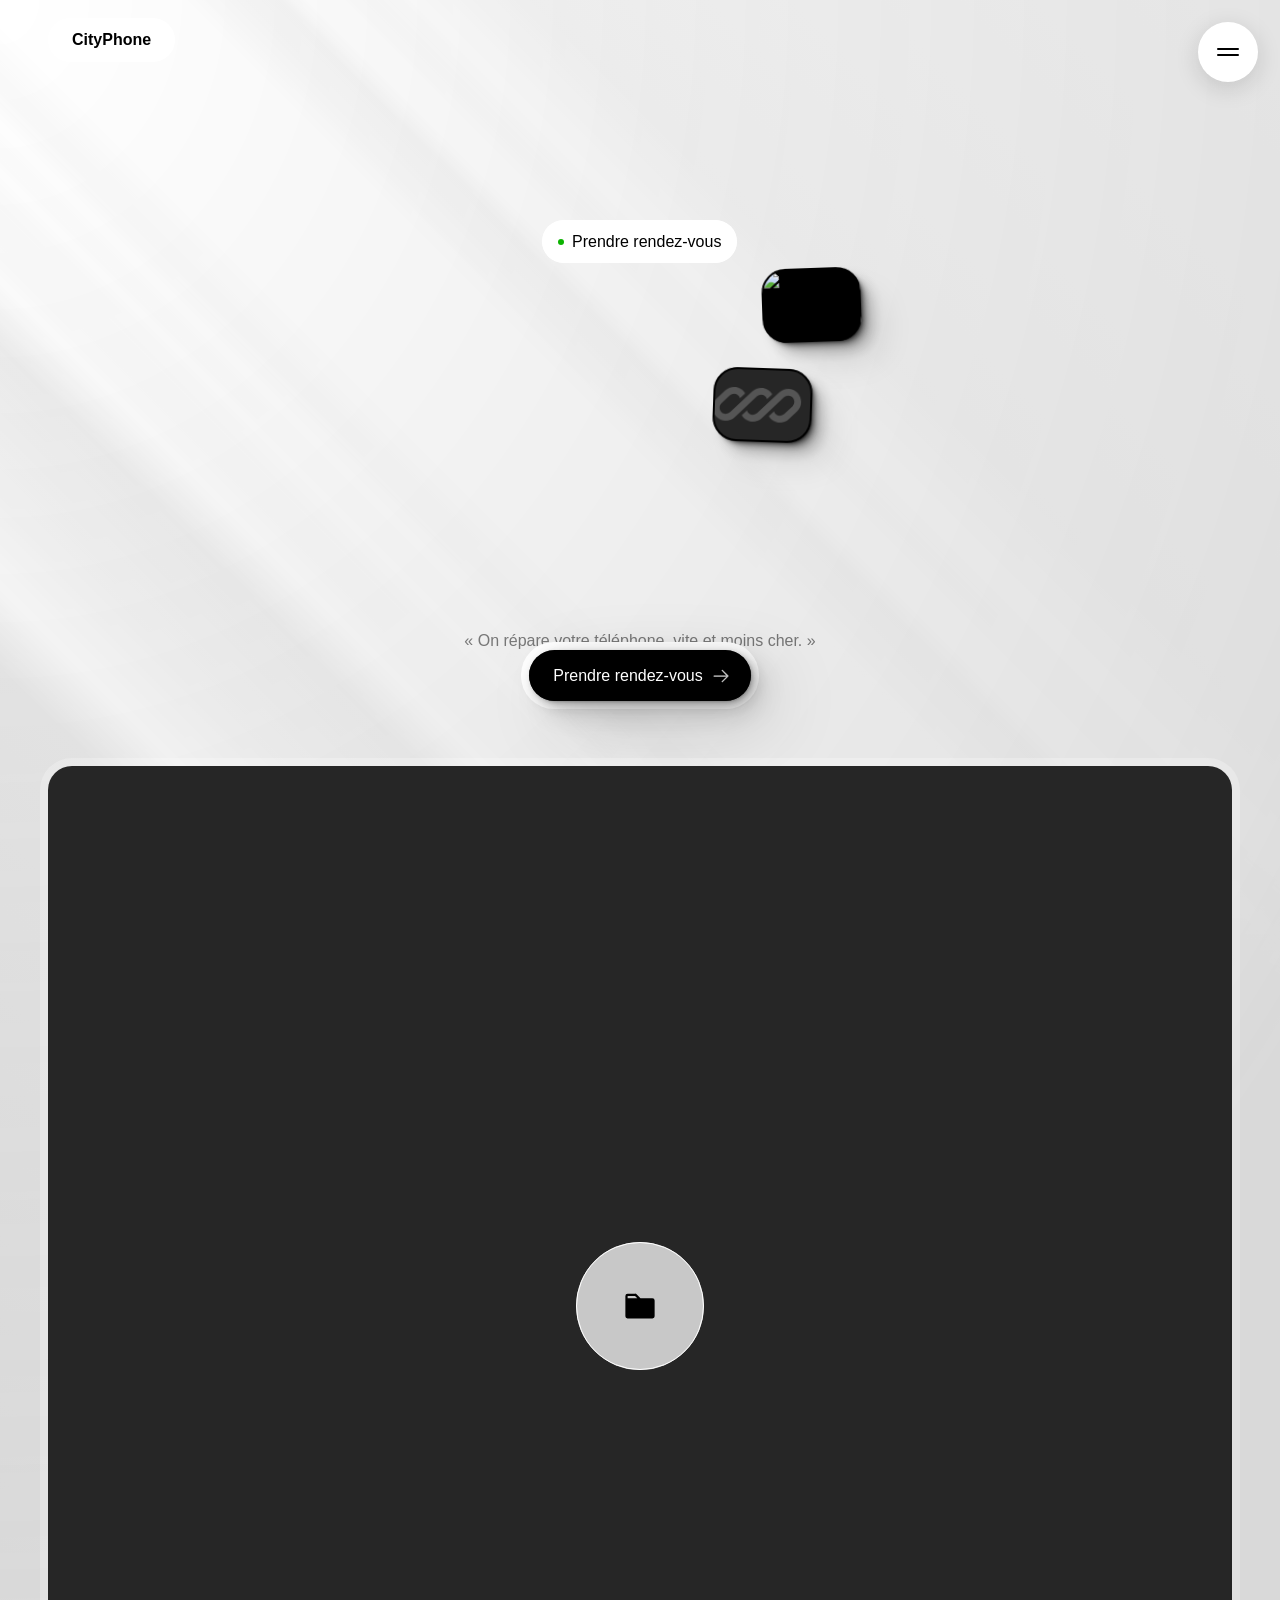
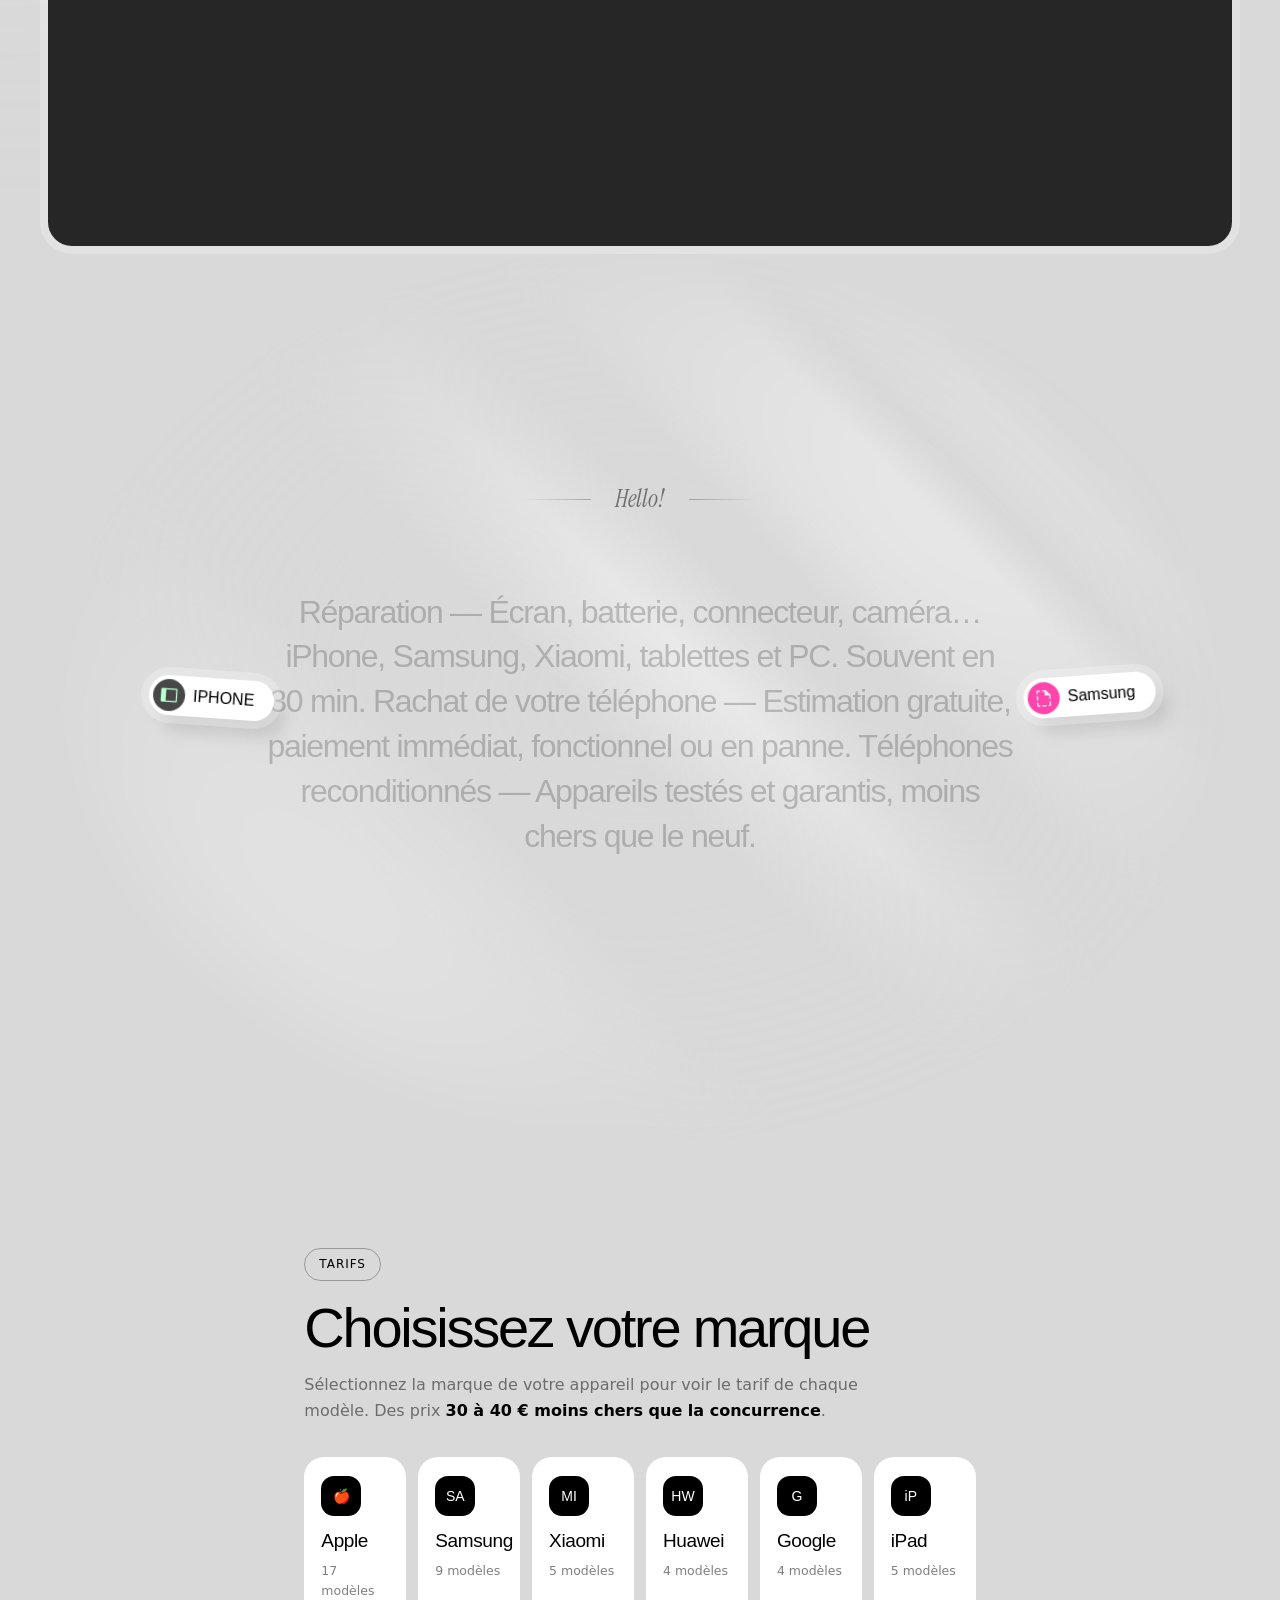
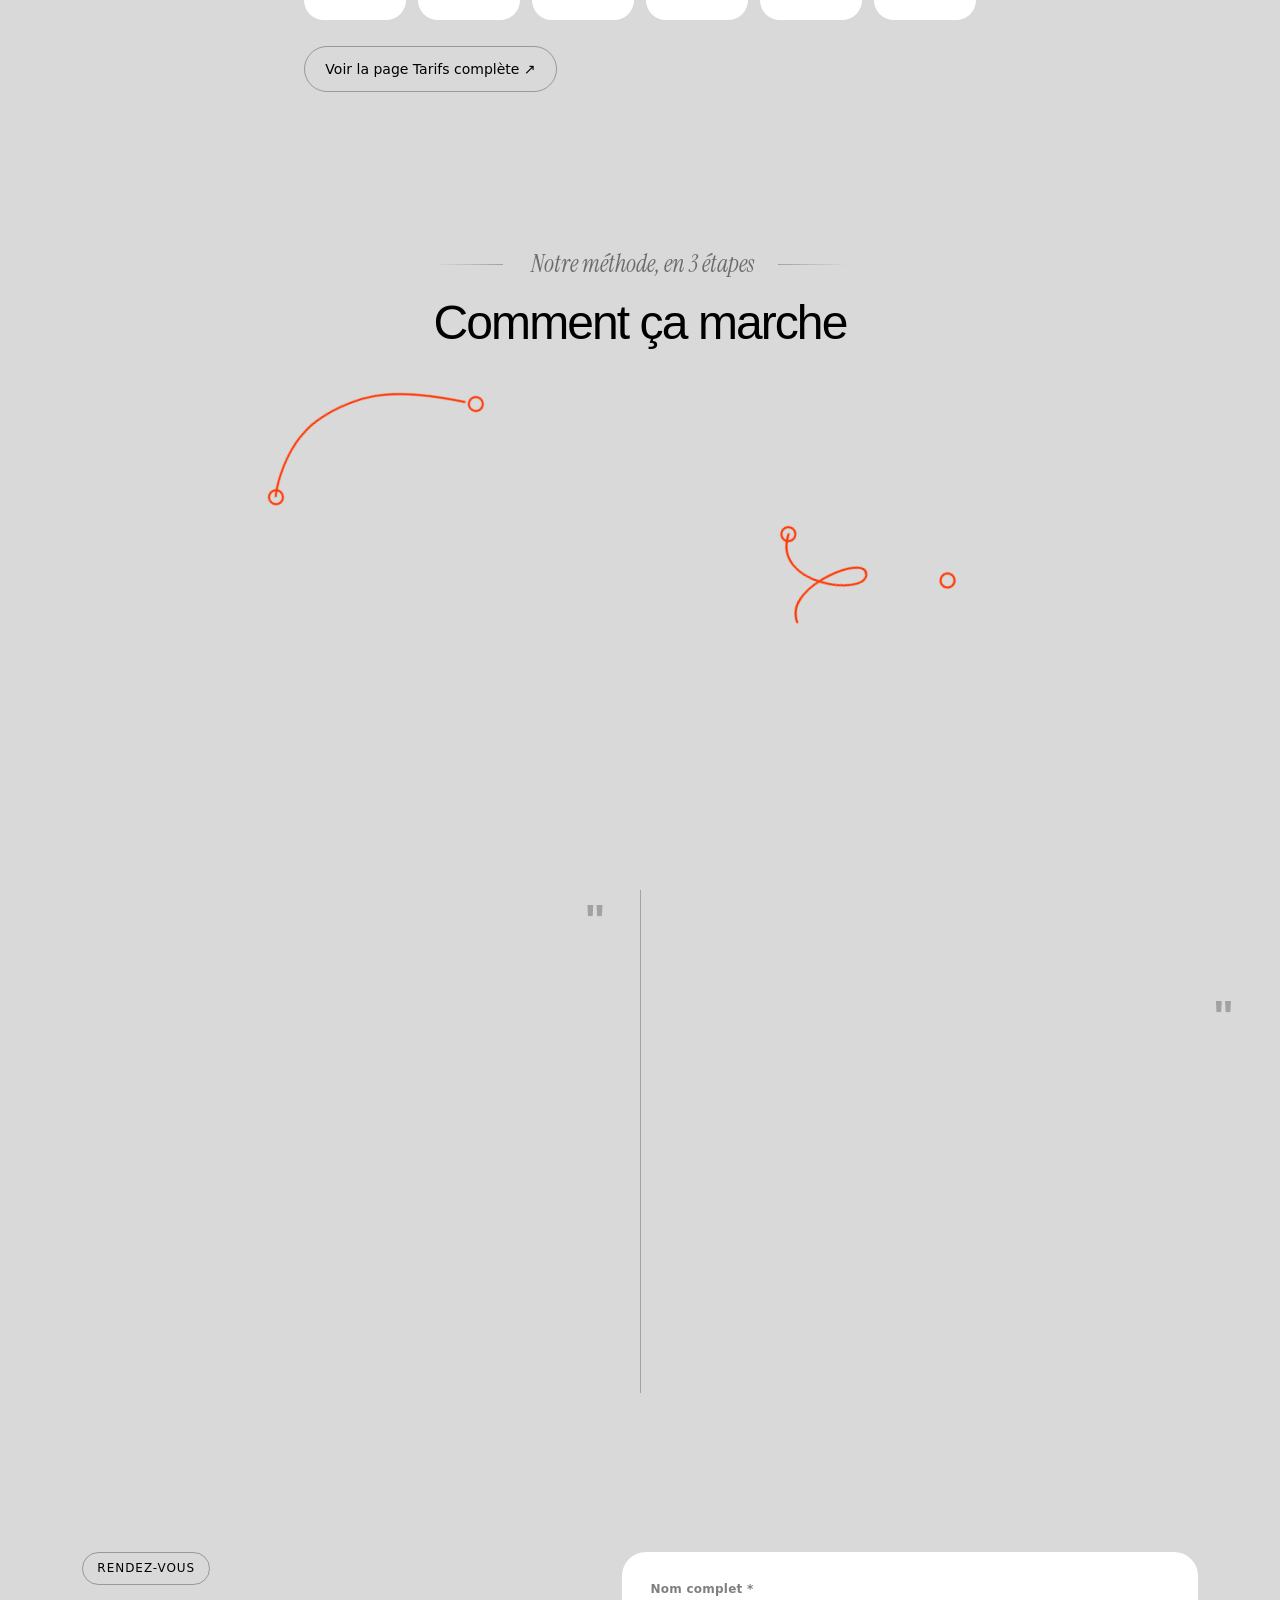
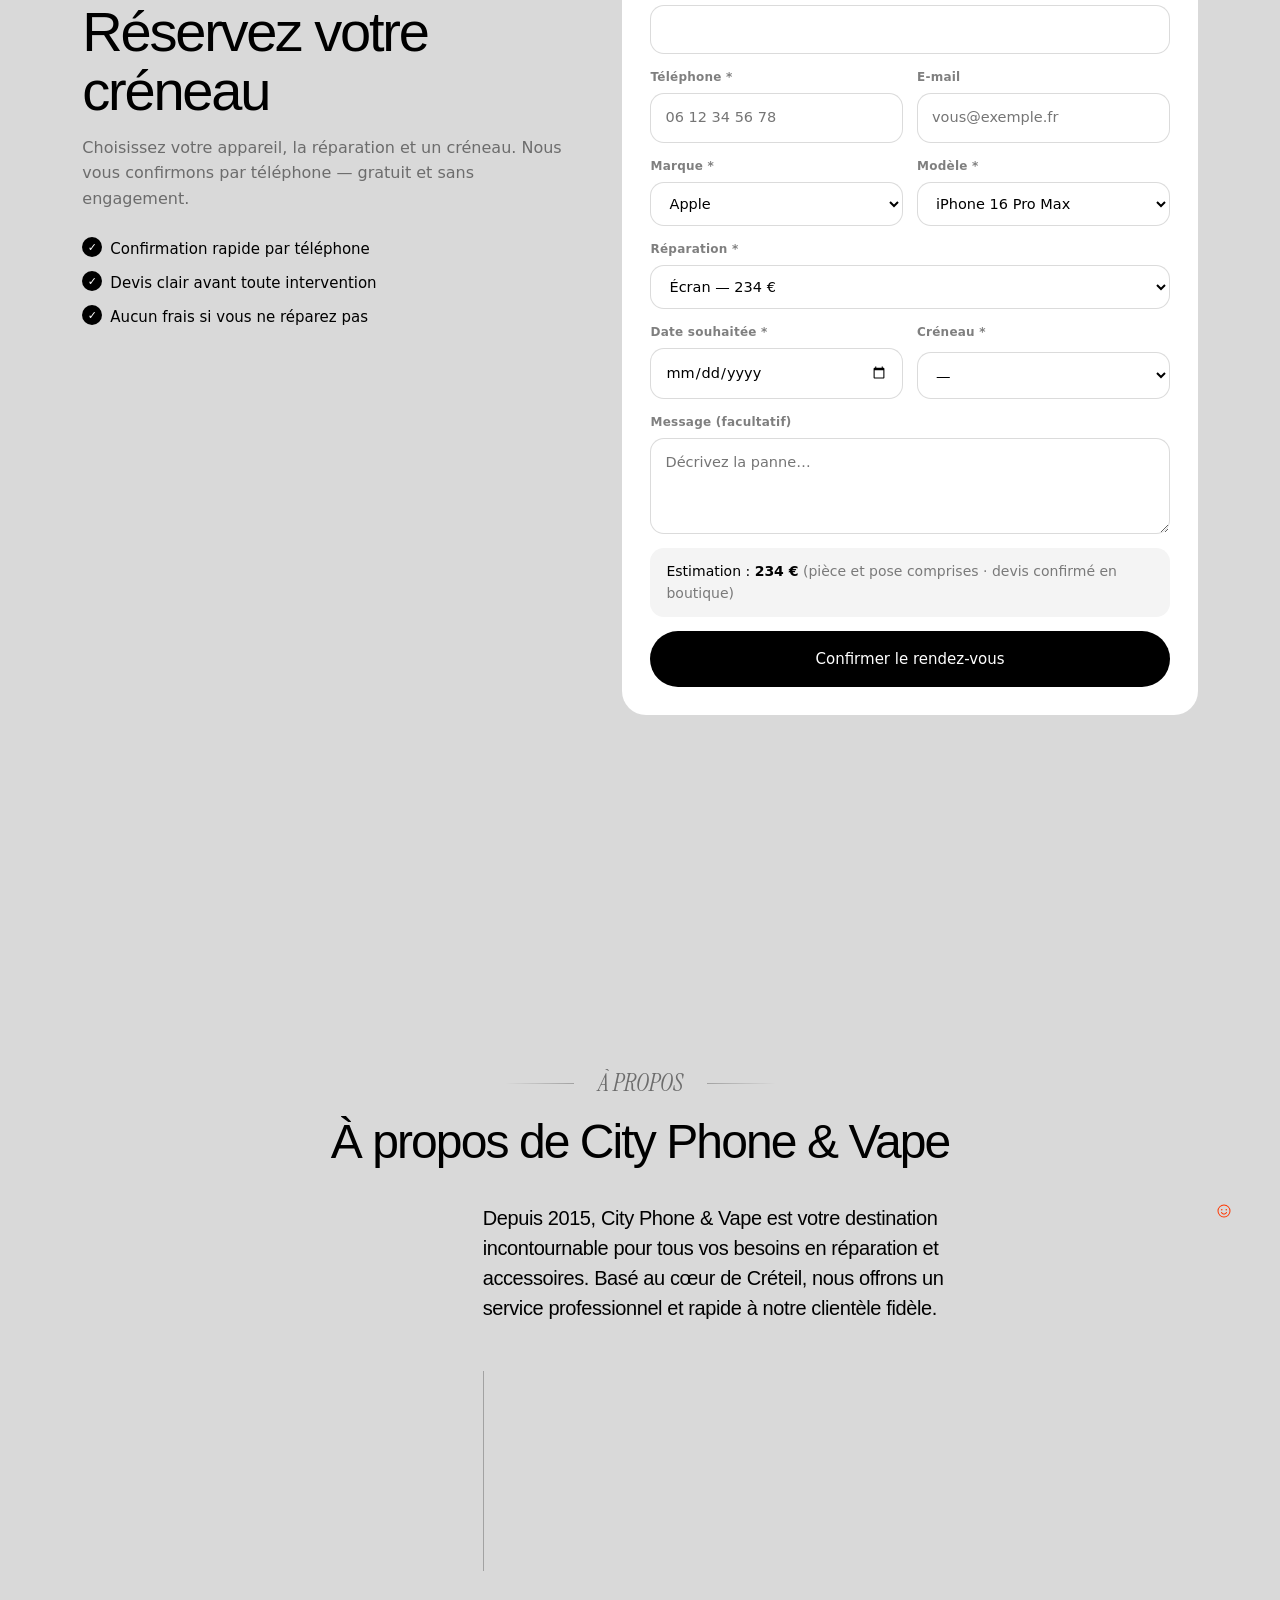
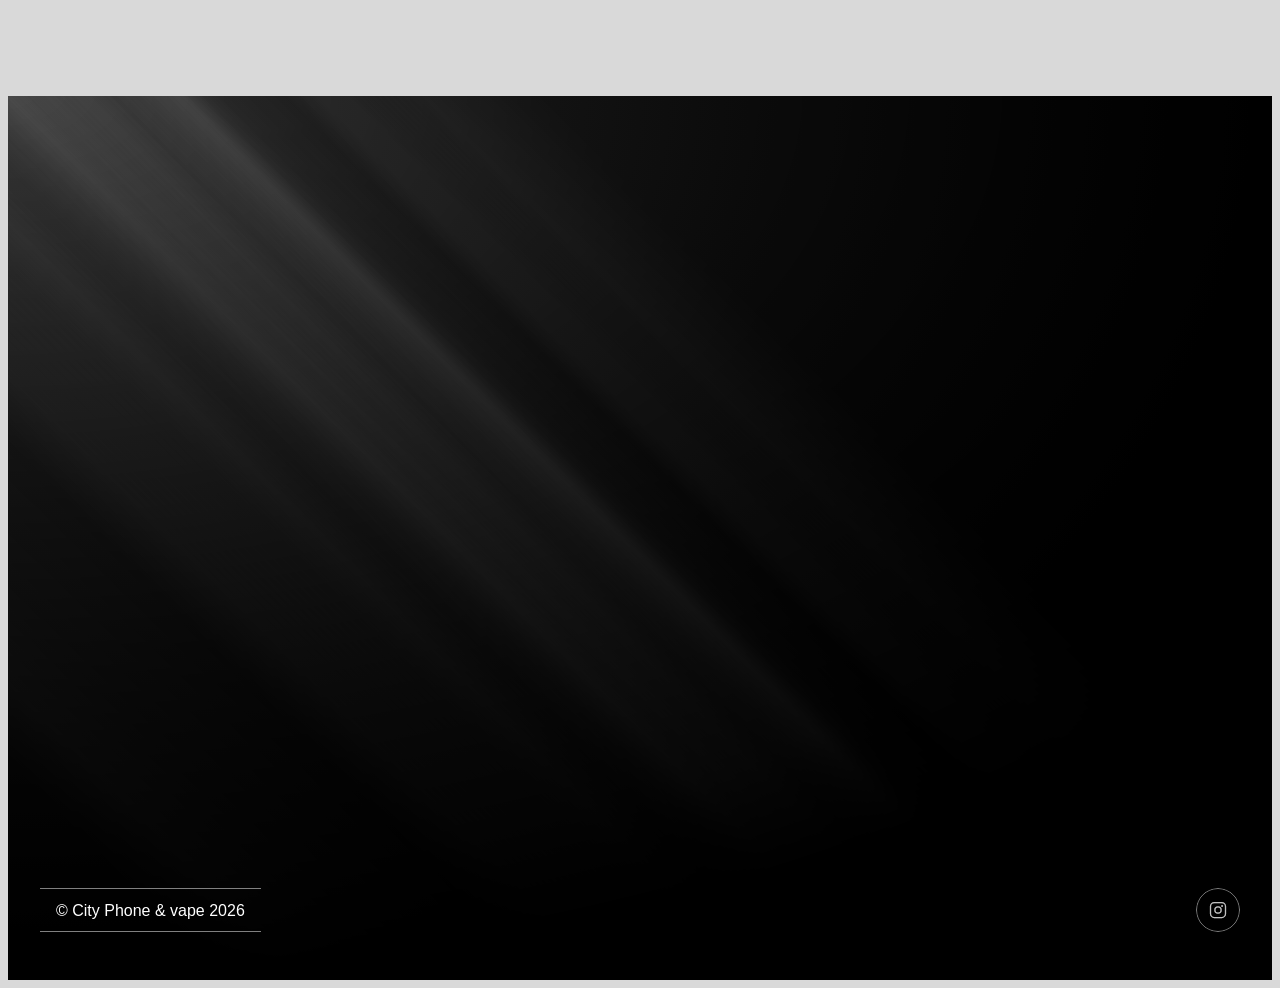
==== commit d49b13e5: "Menu template masqué définitivement + page /services/ - L'ancien menu anglais (bouton + carte Proces" ====
--- a/index.html
+++ b/index.html
@@ -196,7 +196,7 @@
 @media (min-width: 1440px) { .hidden-zq1g26 { display: none !important; } }
 @media (min-width: 810px) and (max-width: 1439.98px) { .hidden-hhd1g { display: none !important; } }
 @media (max-width: 809.98px) { .hidden-5mexov { display: none !important; } }
-</style><style>html [data-nce-sid="tjo43k"]{background-color:var(--token-cd9f24d5-f0ad-4213-bead-63c4e991dc40, rgb(255, 255, 255));border-radius:22px;background:rgb(255, 255, 255) none repeat scroll 0% 0% / auto padding-box border-box;border:0px none rgb(0, 0, 238);gap:10px;row-gap:10px;column-gap:10px}html [data-nce-sid="c6tlpg"]{--extracted-r6o4lv:var(--token-00af65c3-92fd-4f69-9228-cfe71d95f29a, rgb(0, 0, 0));--framer-link-text-color:rgb(0, 153, 255);--framer-link-text-decoration:underline;border:0px none rgb(0, 0, 238)}html [data-nce-sid="19touw4"]{background-color:var(--token-cd9f24d5-f0ad-4213-bead-63c4e991dc40, rgb(255, 255, 255));border-radius:48px;background:rgb(255, 255, 255) none repeat scroll 0% 0% / auto padding-box border-box}html [data-nce-sid="161j8lb"]{background-color:var(--token-00af65c3-92fd-4f69-9228-cfe71d95f29a, rgb(0, 0, 0));border-radius:10px;background:rgb(0, 0, 0) none repeat scroll 0% 0% / auto padding-box border-box}html [data-nce-sid="42jzyy"]{background-image:linear-gradient(225deg, rgb(255, 255, 255) 0%, rgb(217, 217, 217) 100%);background:rgba(0, 0, 0, 0) linear-gradient(225deg, rgb(255, 255, 255) 0%, rgb(217, 217, 217) 100%) repeat scroll 0% 0% / auto padding-box border-box;gap:10px;row-gap:10px;column-gap:10px}html [data-nce-sid="1q17l22"]{background-color:rgb(255, 255, 255);background:rgb(255, 255, 255) none repeat scroll 0% 0% / auto padding-box border-box;border-radius:33px;gap:24px;row-gap:24px;column-gap:24px}html [data-nce-sid="injhfa"]{--border-bottom-width:0px;--border-color:rgba(0, 0, 0, 0);--border-left-width:0px;--border-right-width:0px;--border-style:solid;--border-top-width:0px;background-color:var(--token-00af65c3-92fd-4f69-9228-cfe71d95f29a, rgb(0, 0, 0));border-radius:154px;box-shadow:rgba(0, 0, 0, 0.18) 0.565274px 0.565274px 1.75872px -0.416667px, rgba(0, 0, 0, 0.18) 1.44525px 1.44525px 4.49656px -0.833333px, rgba(0, 0, 0, 0.18) 2.89741px 2.89741px 9.01462px -1.25px, rgba(0, 0, 0, 0.18) 5.49248px 5.49248px 17.0886px -1.66667px, rgba(0, 0, 0, 0.18) 10.9174px 10.9174px 33.967px -2.08333px, rgba(0, 0, 0, 0.18) 24px 24px 74.6705px -2.5px, rgb(0, 0, 0) 0px -16px 48px 0px inset;background:rgb(0, 0, 0) none repeat scroll 0% 0% / auto padding-box border-box;border:0px none rgb(0, 0, 238);gap:8px;row-gap:8px;column-gap:8px}html [data-nce-sid="c2kv18"]{--extracted-r6o4lv:var(--token-cd9f24d5-f0ad-4213-bead-63c4e991dc40, rgb(255, 255, 255));--framer-link-text-color:rgb(0, 153, 255);--framer-link-text-decoration:underline;border:0px none rgb(0, 0, 238)}html [data-nce-sid="whqbzc"]{border:0px none rgb(0, 0, 238);gap:10px;row-gap:10px;column-gap:10px}html [data-nce-sid="1sr49dj"]{background-color:rgb(38, 38, 38);background:rgb(38, 38, 38) none repeat scroll 0% 0% / auto padding-box border-box;border-radius:24px;box-shadow:rgba(255, 255, 255, 0.25) 0px 0px 0px 8px;gap:28px;row-gap:28px;column-gap:28px}html [data-nce-sid="1oigcnv"]{--border-bottom-width:1px;--border-color:var(--token-cd9f24d5-f0ad-4213-bead-63c4e991dc40, rgb(255, 255, 255));--border-left-width:1px;--border-right-width:1px;--border-style:solid;--border-top-width:1px;backdrop-filter:blur(2px);background-color:var(--token-722f1562-412f-4f6f-8f97-a68a9e4a6aa2, rgba(255, 255, 255, 0.75));border-radius:213px;background:rgba(255, 255, 255, 0.75) none repeat scroll 0% 0% / auto padding-box border-box;border:0px none rgb(0, 0, 238)}html [data-nce-sid="a5bncu"]{background-image:linear-gradient(45deg, rgb(255, 255, 255) 0%, rgb(255, 255, 255) 10.4926%, rgb(255, 255, 255) 20.8548%, rgba(255, 255, 255, 0.5) 28.9047%, rgb(217, 217, 217) 36.8608%, rgb(217, 217, 217) 46.6625%, rgba(255, 255, 255, 0.5) 54.2328%, rgb(217, 217, 217) 59.6316%, rgb(217, 217, 217) 63.4298%, rgba(255, 255, 255, 0.5) 67.3218%, rgb(255, 255, 255) 72.9187%, rgb(217, 217, 217) 76.1199%, rgb(255, 255, 255) 80.8122%, rgb(217, 217, 217) 84.7225%, rgb(217, 217, 217) 89.8058%, rgb(217, 217, 217) 100%);background:rgba(0, 0, 0, 0) linear-gradient(45deg, rgb(255, 255, 255) 0%, rgb(255, 255, 255) 10.4926%, rgb(255, 255, 255) 20.8548%, rgba(255, 255, 255, 0.5) 28.9047%, rgb(217, 217, 217) 36.8608%, rgb(217, 217, 217) 46.6625%, rgba(255, 255, 255, 0.5) 54.2328%, rgb(217, 217, 217) 59.6316%, rgb(217, 217, 217) 63.4298%, rgba(255, 255, 255, 0.5) 67.3218%, rgb(255, 255, 255) 72.9187%, rgb(217, 217, 217) 76.1199%, rgb(255, 255, 255) 80.8122%, rgb(217, 217, 217) 84.7225%, rgb(217, 217, 217) 89.8058%, rgb(217, 217, 217) 100%) repeat scroll 0% 0% / auto padding-box border-box}html [data-nce-sid="zza7vc"]{--border-bottom-width:1px;--border-color:var(--token-cd9f24d5-f0ad-4213-bead-63c4e991dc40, rgb(255, 255, 255));--border-left-width:1px;--border-right-width:1px;--border-style:solid;--border-top-width:1px;background-color:var(--token-cd9f24d5-f0ad-4213-bead-63c4e991dc40, rgb(255, 255, 255));box-shadow:0px 0px 0px 8px rgba(255, 255, 255, 0.25), 12px 16px 16px 0px rgba(0, 0, 0, 0.1);background:rgb(255, 255, 255) none repeat scroll 0% 0% / auto padding-box border-box;border-radius:147px;gap:8px;row-gap:8px;column-gap:8px}html [data-nce-sid="1gimjvh"]{--extracted-r6o4lv:var(--variable-reference-ZKuqV_e4T-D_dbxwUmz);--framer-link-text-color:rgb(0, 153, 255);--framer-link-text-decoration:underline;--variable-reference-zkuqv_e4t-d_dbxwumz:var(--token-00af65c3-92fd-4f69-9228-cfe71d95f29a, rgb(0, 0, 0))}html [data-nce-sid="1m5o6rh"]{--border-bottom-width:1px;--border-color:rgb(255, 255, 255);--border-left-width:1px;--border-right-width:1px;--border-style:solid;--border-top-width:1px;background-color:var(--token-cd9f24d5-f0ad-4213-bead-63c4e991dc40, rgb(255, 255, 255));box-shadow:0px 0px 0px 8px rgba(255, 255, 255, 0.25), 12px 16px 16px 0px rgba(0, 0, 0, 0.1);background:rgb(255, 255, 255) none repeat scroll 0% 0% / auto padding-box border-box;border-radius:147px;gap:8px;row-gap:8px;column-gap:8px}html [data-nce-sid="pzs4fb"]{background-color:var(--token-cd9f24d5-f0ad-4213-bead-63c4e991dc40, rgb(255, 255, 255));border-radius:16px;box-shadow:rgba(255, 255, 255, 0.25) 0px 0px 0px 8px, rgba(0, 0, 0, 0.1) 12px 16px 16px 0px;background:rgb(255, 255, 255) none repeat scroll 0% 0% / auto padding-box border-box}html [data-nce-sid="5f63sq"]{--framer-link-text-color:rgb(0, 153, 255);--framer-link-text-decoration:underline}html [data-nce-sid="qvtm3m"]{--extracted-r6o4lv:var(--token-00af65c3-92fd-4f69-9228-cfe71d95f29a, rgb(0, 0, 0));--framer-link-text-color:rgb(0, 153, 255);--framer-link-text-decoration:underline}html [data-nce-sid="11vru8s"]{--extracted-1of0zx5:var(--token-00af65c3-92fd-4f69-9228-cfe71d95f29a, rgb(0, 0, 0));--framer-link-text-color:rgb(0, 153, 255);--framer-link-text-decoration:underline}html [data-nce-sid="1e9v8w8"]{--1x2wm0f:96px 0px 0px 0px;gap:24px;row-gap:24px;column-gap:24px}html [data-nce-sid="4xdssl"]{--border-bottom-width:0px;--border-color:rgba(0, 0, 0, 0);--border-left-width:0px;--border-right-width:0px;--border-style:solid;--border-top-width:0px;background-color:rgba(0, 0, 0, 0);border-radius:154px;box-shadow:none;border:0px none rgb(0, 0, 238);gap:8px;row-gap:8px;column-gap:8px}html [data-nce-sid="4v8buz"]{--1ykhje3:16px 0px 16px 0px;--border-bottom-width:1px;--border-color:var(--token-934ab914-cd6c-4c35-97d6-2b13b53adb6b, rgba(0, 0, 0, 0.1));--border-left-width:0px;--border-right-width:0px;--border-style:solid;--border-top-width:0px;gap:48px;row-gap:48px;column-gap:48px}html [data-nce-sid="1n80782"]{--border-bottom-width:0px;--border-color:var(--token-ec04a600-8ecf-4d39-b99c-23d8f87f0782, rgba(0, 0, 0, 0.25));--border-left-width:0px;--border-right-width:0px;--border-style:solid;--border-top-width:0px;gap:8px;row-gap:8px;column-gap:8px}html [data-nce-sid="7frc25"]{background-color:rgb(0, 0, 0);background:rgb(0, 0, 0) none repeat scroll 0% 0% / auto padding-box border-box;gap:10px;row-gap:10px;column-gap:10px}html [data-nce-sid="1f0qk73"]{--border-bottom-width:8px;--border-color:var(--token-aa303802-e5d1-4856-bfe5-30475052d91c, rgb(217, 217, 217));--border-left-width:8px;--border-right-width:8px;--border-style:solid;--border-top-width:8px;background-color:var(--token-00af65c3-92fd-4f69-9228-cfe71d95f29a, rgb(0, 0, 0));background:rgb(0, 0, 0) none repeat scroll 0% 0% / auto padding-box border-box}html [data-nce-sid="1fpmdqx"]{background:radial-gradient(100% 100% at 0% 0%, rgb(46, 46, 46) 0%, var(--token-00af65c3-92fd-4f69-9228-cfe71d95f29a, rgb(0, 0, 0)) 100%);background-image:radial-gradient(100% 100% at 0% 0%, rgb(46, 46, 46) 0%, rgb(0, 0, 0) 100%);gap:10px;row-gap:10px;column-gap:10px}html [data-nce-sid="1ltcb1c"]{--extracted-1eung3n:var(--token-547b5c15-77fe-4f79-a0d6-e024d7d798f1, rgba(255, 255, 255, 0.5));--framer-link-text-color:rgb(0, 153, 255);--framer-link-text-decoration:underline}html [data-nce-sid="19s57lg"]{--extracted-1sp2osd:var(--token-cd9f24d5-f0ad-4213-bead-63c4e991dc40, rgb(255, 255, 255));--extracted-gdpscs:var(--token-547b5c15-77fe-4f79-a0d6-e024d7d798f1, rgba(255, 255, 255, 0.5));--framer-link-text-color:rgb(0, 153, 255);--framer-link-text-decoration:underline}html [data-nce-sid="18mubz4"]{--extracted-1eung3n:var(--token-cd9f24d5-f0ad-4213-bead-63c4e991dc40, rgb(255, 255, 255));--framer-link-text-color:rgb(0, 153, 255);--framer-link-text-decoration:underline}html [data-nce-sid="1de76u7"]{--border-bottom-width:1px;--border-color:var(--token-547b5c15-77fe-4f79-a0d6-e024d7d798f1, rgba(255, 255, 255, 0.5));--border-left-width:0px;--border-right-width:0px;--border-style:solid;--border-top-width:1px;gap:10px;row-gap:10px;column-gap:10px}html [data-nce-sid="10jim8a"]{--extracted-r6o4lv:var(--token-cd9f24d5-f0ad-4213-bead-63c4e991dc40, rgb(255, 255, 255));--framer-link-text-color:rgb(0, 153, 255);--framer-link-text-decoration:underline}html [data-nce-sid="1cca0kj"]{--border-bottom-width:1px;--border-color:var(--token-547b5c15-77fe-4f79-a0d6-e024d7d798f1, rgba(255, 255, 255, 0.5));--border-left-width:1px;--border-right-width:1px;--border-style:solid;--border-top-width:1px;background-color:rgba(0, 0, 0, 0);border-radius:154px;box-shadow:none;border:0px none rgb(0, 0, 238);gap:8px;row-gap:8px;column-gap:8px}html [data-nce-sid="v3mgx8"]{background-color:var(--token-aa303802-e5d1-4856-bfe5-30475052d91c, rgb(217, 217, 217));background:rgb(217, 217, 217) none repeat scroll 0% 0% / auto padding-box border-box}html [data-nce-sid="hvb9mf"]{background-color:rgb(255, 255, 255);border-radius:11px;box-shadow:rgba(0, 0, 0, 0.29) 0px 0.48175px 1.25255px -1.25px, rgba(0, 0, 0, 0.25) 0px 1.83083px 4.76015px -2.5px, rgba(0, 0, 0, 0.1) 0px 8px 20.8px -3.75px;background:rgb(255, 255, 255) none repeat scroll 0% 0% / auto padding-box border-box;border:0px none rgb(0, 0, 238);gap:4px;row-gap:4px;column-gap:4px}html [data-nce-sid="ls7pw"]{--extracted-r6o4lv:rgb(35, 31, 32);--framer-link-text-color:rgb(0, 153, 255);--framer-link-text-decoration:underline;border:0px none rgb(0, 0, 238)}html [data-nce-sid="1j3mgh9"]{background-color:rgb(255, 255, 255);border-radius:11px;box-shadow:rgba(0, 0, 0, 0.29) 0px 0.48175px 1.25255px -1.25px, rgba(0, 0, 0, 0.25) 0px 1.83083px 4.76015px -2.5px, rgba(0, 0, 0, 0.1) 0px 8px 20.8px -3.75px;background:rgb(255, 255, 255) none repeat scroll 0% 0% / auto padding-box border-box;gap:4px;row-gap:4px;column-gap:4px}html [data-nce-sid="o5c3i1"]{--extracted-r6o4lv:rgb(255, 255, 255);--framer-link-text-color:rgb(0, 153, 255);--framer-link-text-decoration:underline}</style><link rel="stylesheet" href="assets/city-tarifs.css?v=5"><script src="assets/city-tarifs.js?v=6" defer></script></head>
+</style><style>html [data-nce-sid="tjo43k"]{background-color:var(--token-cd9f24d5-f0ad-4213-bead-63c4e991dc40, rgb(255, 255, 255));border-radius:22px;background:rgb(255, 255, 255) none repeat scroll 0% 0% / auto padding-box border-box;border:0px none rgb(0, 0, 238);gap:10px;row-gap:10px;column-gap:10px}html [data-nce-sid="c6tlpg"]{--extracted-r6o4lv:var(--token-00af65c3-92fd-4f69-9228-cfe71d95f29a, rgb(0, 0, 0));--framer-link-text-color:rgb(0, 153, 255);--framer-link-text-decoration:underline;border:0px none rgb(0, 0, 238)}html [data-nce-sid="19touw4"]{background-color:var(--token-cd9f24d5-f0ad-4213-bead-63c4e991dc40, rgb(255, 255, 255));border-radius:48px;background:rgb(255, 255, 255) none repeat scroll 0% 0% / auto padding-box border-box}html [data-nce-sid="161j8lb"]{background-color:var(--token-00af65c3-92fd-4f69-9228-cfe71d95f29a, rgb(0, 0, 0));border-radius:10px;background:rgb(0, 0, 0) none repeat scroll 0% 0% / auto padding-box border-box}html [data-nce-sid="42jzyy"]{background-image:linear-gradient(225deg, rgb(255, 255, 255) 0%, rgb(217, 217, 217) 100%);background:rgba(0, 0, 0, 0) linear-gradient(225deg, rgb(255, 255, 255) 0%, rgb(217, 217, 217) 100%) repeat scroll 0% 0% / auto padding-box border-box;gap:10px;row-gap:10px;column-gap:10px}html [data-nce-sid="1q17l22"]{background-color:rgb(255, 255, 255);background:rgb(255, 255, 255) none repeat scroll 0% 0% / auto padding-box border-box;border-radius:33px;gap:24px;row-gap:24px;column-gap:24px}html [data-nce-sid="injhfa"]{--border-bottom-width:0px;--border-color:rgba(0, 0, 0, 0);--border-left-width:0px;--border-right-width:0px;--border-style:solid;--border-top-width:0px;background-color:var(--token-00af65c3-92fd-4f69-9228-cfe71d95f29a, rgb(0, 0, 0));border-radius:154px;box-shadow:rgba(0, 0, 0, 0.18) 0.565274px 0.565274px 1.75872px -0.416667px, rgba(0, 0, 0, 0.18) 1.44525px 1.44525px 4.49656px -0.833333px, rgba(0, 0, 0, 0.18) 2.89741px 2.89741px 9.01462px -1.25px, rgba(0, 0, 0, 0.18) 5.49248px 5.49248px 17.0886px -1.66667px, rgba(0, 0, 0, 0.18) 10.9174px 10.9174px 33.967px -2.08333px, rgba(0, 0, 0, 0.18) 24px 24px 74.6705px -2.5px, rgb(0, 0, 0) 0px -16px 48px 0px inset;background:rgb(0, 0, 0) none repeat scroll 0% 0% / auto padding-box border-box;border:0px none rgb(0, 0, 238);gap:8px;row-gap:8px;column-gap:8px}html [data-nce-sid="c2kv18"]{--extracted-r6o4lv:var(--token-cd9f24d5-f0ad-4213-bead-63c4e991dc40, rgb(255, 255, 255));--framer-link-text-color:rgb(0, 153, 255);--framer-link-text-decoration:underline;border:0px none rgb(0, 0, 238)}html [data-nce-sid="whqbzc"]{border:0px none rgb(0, 0, 238);gap:10px;row-gap:10px;column-gap:10px}html [data-nce-sid="1sr49dj"]{background-color:rgb(38, 38, 38);background:rgb(38, 38, 38) none repeat scroll 0% 0% / auto padding-box border-box;border-radius:24px;box-shadow:rgba(255, 255, 255, 0.25) 0px 0px 0px 8px;gap:28px;row-gap:28px;column-gap:28px}html [data-nce-sid="1oigcnv"]{--border-bottom-width:1px;--border-color:var(--token-cd9f24d5-f0ad-4213-bead-63c4e991dc40, rgb(255, 255, 255));--border-left-width:1px;--border-right-width:1px;--border-style:solid;--border-top-width:1px;backdrop-filter:blur(2px);background-color:var(--token-722f1562-412f-4f6f-8f97-a68a9e4a6aa2, rgba(255, 255, 255, 0.75));border-radius:213px;background:rgba(255, 255, 255, 0.75) none repeat scroll 0% 0% / auto padding-box border-box;border:0px none rgb(0, 0, 238)}html [data-nce-sid="a5bncu"]{background-image:linear-gradient(45deg, rgb(255, 255, 255) 0%, rgb(255, 255, 255) 10.4926%, rgb(255, 255, 255) 20.8548%, rgba(255, 255, 255, 0.5) 28.9047%, rgb(217, 217, 217) 36.8608%, rgb(217, 217, 217) 46.6625%, rgba(255, 255, 255, 0.5) 54.2328%, rgb(217, 217, 217) 59.6316%, rgb(217, 217, 217) 63.4298%, rgba(255, 255, 255, 0.5) 67.3218%, rgb(255, 255, 255) 72.9187%, rgb(217, 217, 217) 76.1199%, rgb(255, 255, 255) 80.8122%, rgb(217, 217, 217) 84.7225%, rgb(217, 217, 217) 89.8058%, rgb(217, 217, 217) 100%);background:rgba(0, 0, 0, 0) linear-gradient(45deg, rgb(255, 255, 255) 0%, rgb(255, 255, 255) 10.4926%, rgb(255, 255, 255) 20.8548%, rgba(255, 255, 255, 0.5) 28.9047%, rgb(217, 217, 217) 36.8608%, rgb(217, 217, 217) 46.6625%, rgba(255, 255, 255, 0.5) 54.2328%, rgb(217, 217, 217) 59.6316%, rgb(217, 217, 217) 63.4298%, rgba(255, 255, 255, 0.5) 67.3218%, rgb(255, 255, 255) 72.9187%, rgb(217, 217, 217) 76.1199%, rgb(255, 255, 255) 80.8122%, rgb(217, 217, 217) 84.7225%, rgb(217, 217, 217) 89.8058%, rgb(217, 217, 217) 100%) repeat scroll 0% 0% / auto padding-box border-box}html [data-nce-sid="zza7vc"]{--border-bottom-width:1px;--border-color:var(--token-cd9f24d5-f0ad-4213-bead-63c4e991dc40, rgb(255, 255, 255));--border-left-width:1px;--border-right-width:1px;--border-style:solid;--border-top-width:1px;background-color:var(--token-cd9f24d5-f0ad-4213-bead-63c4e991dc40, rgb(255, 255, 255));box-shadow:0px 0px 0px 8px rgba(255, 255, 255, 0.25), 12px 16px 16px 0px rgba(0, 0, 0, 0.1);background:rgb(255, 255, 255) none repeat scroll 0% 0% / auto padding-box border-box;border-radius:147px;gap:8px;row-gap:8px;column-gap:8px}html [data-nce-sid="1gimjvh"]{--extracted-r6o4lv:var(--variable-reference-ZKuqV_e4T-D_dbxwUmz);--framer-link-text-color:rgb(0, 153, 255);--framer-link-text-decoration:underline;--variable-reference-zkuqv_e4t-d_dbxwumz:var(--token-00af65c3-92fd-4f69-9228-cfe71d95f29a, rgb(0, 0, 0))}html [data-nce-sid="1m5o6rh"]{--border-bottom-width:1px;--border-color:rgb(255, 255, 255);--border-left-width:1px;--border-right-width:1px;--border-style:solid;--border-top-width:1px;background-color:var(--token-cd9f24d5-f0ad-4213-bead-63c4e991dc40, rgb(255, 255, 255));box-shadow:0px 0px 0px 8px rgba(255, 255, 255, 0.25), 12px 16px 16px 0px rgba(0, 0, 0, 0.1);background:rgb(255, 255, 255) none repeat scroll 0% 0% / auto padding-box border-box;border-radius:147px;gap:8px;row-gap:8px;column-gap:8px}html [data-nce-sid="pzs4fb"]{background-color:var(--token-cd9f24d5-f0ad-4213-bead-63c4e991dc40, rgb(255, 255, 255));border-radius:16px;box-shadow:rgba(255, 255, 255, 0.25) 0px 0px 0px 8px, rgba(0, 0, 0, 0.1) 12px 16px 16px 0px;background:rgb(255, 255, 255) none repeat scroll 0% 0% / auto padding-box border-box}html [data-nce-sid="5f63sq"]{--framer-link-text-color:rgb(0, 153, 255);--framer-link-text-decoration:underline}html [data-nce-sid="qvtm3m"]{--extracted-r6o4lv:var(--token-00af65c3-92fd-4f69-9228-cfe71d95f29a, rgb(0, 0, 0));--framer-link-text-color:rgb(0, 153, 255);--framer-link-text-decoration:underline}html [data-nce-sid="11vru8s"]{--extracted-1of0zx5:var(--token-00af65c3-92fd-4f69-9228-cfe71d95f29a, rgb(0, 0, 0));--framer-link-text-color:rgb(0, 153, 255);--framer-link-text-decoration:underline}html [data-nce-sid="1e9v8w8"]{--1x2wm0f:96px 0px 0px 0px;gap:24px;row-gap:24px;column-gap:24px}html [data-nce-sid="4xdssl"]{--border-bottom-width:0px;--border-color:rgba(0, 0, 0, 0);--border-left-width:0px;--border-right-width:0px;--border-style:solid;--border-top-width:0px;background-color:rgba(0, 0, 0, 0);border-radius:154px;box-shadow:none;border:0px none rgb(0, 0, 238);gap:8px;row-gap:8px;column-gap:8px}html [data-nce-sid="4v8buz"]{--1ykhje3:16px 0px 16px 0px;--border-bottom-width:1px;--border-color:var(--token-934ab914-cd6c-4c35-97d6-2b13b53adb6b, rgba(0, 0, 0, 0.1));--border-left-width:0px;--border-right-width:0px;--border-style:solid;--border-top-width:0px;gap:48px;row-gap:48px;column-gap:48px}html [data-nce-sid="1n80782"]{--border-bottom-width:0px;--border-color:var(--token-ec04a600-8ecf-4d39-b99c-23d8f87f0782, rgba(0, 0, 0, 0.25));--border-left-width:0px;--border-right-width:0px;--border-style:solid;--border-top-width:0px;gap:8px;row-gap:8px;column-gap:8px}html [data-nce-sid="7frc25"]{background-color:rgb(0, 0, 0);background:rgb(0, 0, 0) none repeat scroll 0% 0% / auto padding-box border-box;gap:10px;row-gap:10px;column-gap:10px}html [data-nce-sid="1f0qk73"]{--border-bottom-width:8px;--border-color:var(--token-aa303802-e5d1-4856-bfe5-30475052d91c, rgb(217, 217, 217));--border-left-width:8px;--border-right-width:8px;--border-style:solid;--border-top-width:8px;background-color:var(--token-00af65c3-92fd-4f69-9228-cfe71d95f29a, rgb(0, 0, 0));background:rgb(0, 0, 0) none repeat scroll 0% 0% / auto padding-box border-box}html [data-nce-sid="1fpmdqx"]{background:radial-gradient(100% 100% at 0% 0%, rgb(46, 46, 46) 0%, var(--token-00af65c3-92fd-4f69-9228-cfe71d95f29a, rgb(0, 0, 0)) 100%);background-image:radial-gradient(100% 100% at 0% 0%, rgb(46, 46, 46) 0%, rgb(0, 0, 0) 100%);gap:10px;row-gap:10px;column-gap:10px}html [data-nce-sid="1ltcb1c"]{--extracted-1eung3n:var(--token-547b5c15-77fe-4f79-a0d6-e024d7d798f1, rgba(255, 255, 255, 0.5));--framer-link-text-color:rgb(0, 153, 255);--framer-link-text-decoration:underline}html [data-nce-sid="19s57lg"]{--extracted-1sp2osd:var(--token-cd9f24d5-f0ad-4213-bead-63c4e991dc40, rgb(255, 255, 255));--extracted-gdpscs:var(--token-547b5c15-77fe-4f79-a0d6-e024d7d798f1, rgba(255, 255, 255, 0.5));--framer-link-text-color:rgb(0, 153, 255);--framer-link-text-decoration:underline}html [data-nce-sid="18mubz4"]{--extracted-1eung3n:var(--token-cd9f24d5-f0ad-4213-bead-63c4e991dc40, rgb(255, 255, 255));--framer-link-text-color:rgb(0, 153, 255);--framer-link-text-decoration:underline}html [data-nce-sid="1de76u7"]{--border-bottom-width:1px;--border-color:var(--token-547b5c15-77fe-4f79-a0d6-e024d7d798f1, rgba(255, 255, 255, 0.5));--border-left-width:0px;--border-right-width:0px;--border-style:solid;--border-top-width:1px;gap:10px;row-gap:10px;column-gap:10px}html [data-nce-sid="10jim8a"]{--extracted-r6o4lv:var(--token-cd9f24d5-f0ad-4213-bead-63c4e991dc40, rgb(255, 255, 255));--framer-link-text-color:rgb(0, 153, 255);--framer-link-text-decoration:underline}html [data-nce-sid="1cca0kj"]{--border-bottom-width:1px;--border-color:var(--token-547b5c15-77fe-4f79-a0d6-e024d7d798f1, rgba(255, 255, 255, 0.5));--border-left-width:1px;--border-right-width:1px;--border-style:solid;--border-top-width:1px;background-color:rgba(0, 0, 0, 0);border-radius:154px;box-shadow:none;border:0px none rgb(0, 0, 238);gap:8px;row-gap:8px;column-gap:8px}html [data-nce-sid="v3mgx8"]{background-color:var(--token-aa303802-e5d1-4856-bfe5-30475052d91c, rgb(217, 217, 217));background:rgb(217, 217, 217) none repeat scroll 0% 0% / auto padding-box border-box}html [data-nce-sid="hvb9mf"]{background-color:rgb(255, 255, 255);border-radius:11px;box-shadow:rgba(0, 0, 0, 0.29) 0px 0.48175px 1.25255px -1.25px, rgba(0, 0, 0, 0.25) 0px 1.83083px 4.76015px -2.5px, rgba(0, 0, 0, 0.1) 0px 8px 20.8px -3.75px;background:rgb(255, 255, 255) none repeat scroll 0% 0% / auto padding-box border-box;border:0px none rgb(0, 0, 238);gap:4px;row-gap:4px;column-gap:4px}html [data-nce-sid="ls7pw"]{--extracted-r6o4lv:rgb(35, 31, 32);--framer-link-text-color:rgb(0, 153, 255);--framer-link-text-decoration:underline;border:0px none rgb(0, 0, 238)}html [data-nce-sid="1j3mgh9"]{background-color:rgb(255, 255, 255);border-radius:11px;box-shadow:rgba(0, 0, 0, 0.29) 0px 0.48175px 1.25255px -1.25px, rgba(0, 0, 0, 0.25) 0px 1.83083px 4.76015px -2.5px, rgba(0, 0, 0, 0.1) 0px 8px 20.8px -3.75px;background:rgb(255, 255, 255) none repeat scroll 0% 0% / auto padding-box border-box;gap:4px;row-gap:4px;column-gap:4px}html [data-nce-sid="o5c3i1"]{--extracted-r6o4lv:rgb(255, 255, 255);--framer-link-text-color:rgb(0, 153, 255);--framer-link-text-decoration:underline}</style><link rel="stylesheet" href="assets/city-tarifs.css?v=7"><script src="assets/city-tarifs.js?v=7" defer></script></head>
 <body style="overscroll-behavior: none;">
 	
 	<!-- Start of bodyStart -->
--- a/assets/city-tarifs.css
+++ b/assets/city-tarifs.css
@@ -137,6 +137,9 @@
 
 
 /* ============ Menu CityPhone (remplace le menu anglais du template) ============ */
+/* l'ancien menu du template (bouton rond + carte Process/Work/Get Template) vit
+   dans [data-framer-name="menu"] -> masqué définitivement */
+[data-framer-name="menu"],[data-framer-name="Menu Icon"]{display:none!important}
 #ct-menu-btn{position:fixed;top:22px;right:22px;z-index:99990;width:60px;height:60px;border-radius:50%;
   background:#fff;border:0;cursor:pointer;display:grid;place-items:center;box-shadow:0 6px 24px rgba(0,0,0,.14)}
 #ct-menu-btn .l{display:block;width:22px;height:2px;background:#000;margin:3.5px 0;border-radius:2px;transition:.22s}
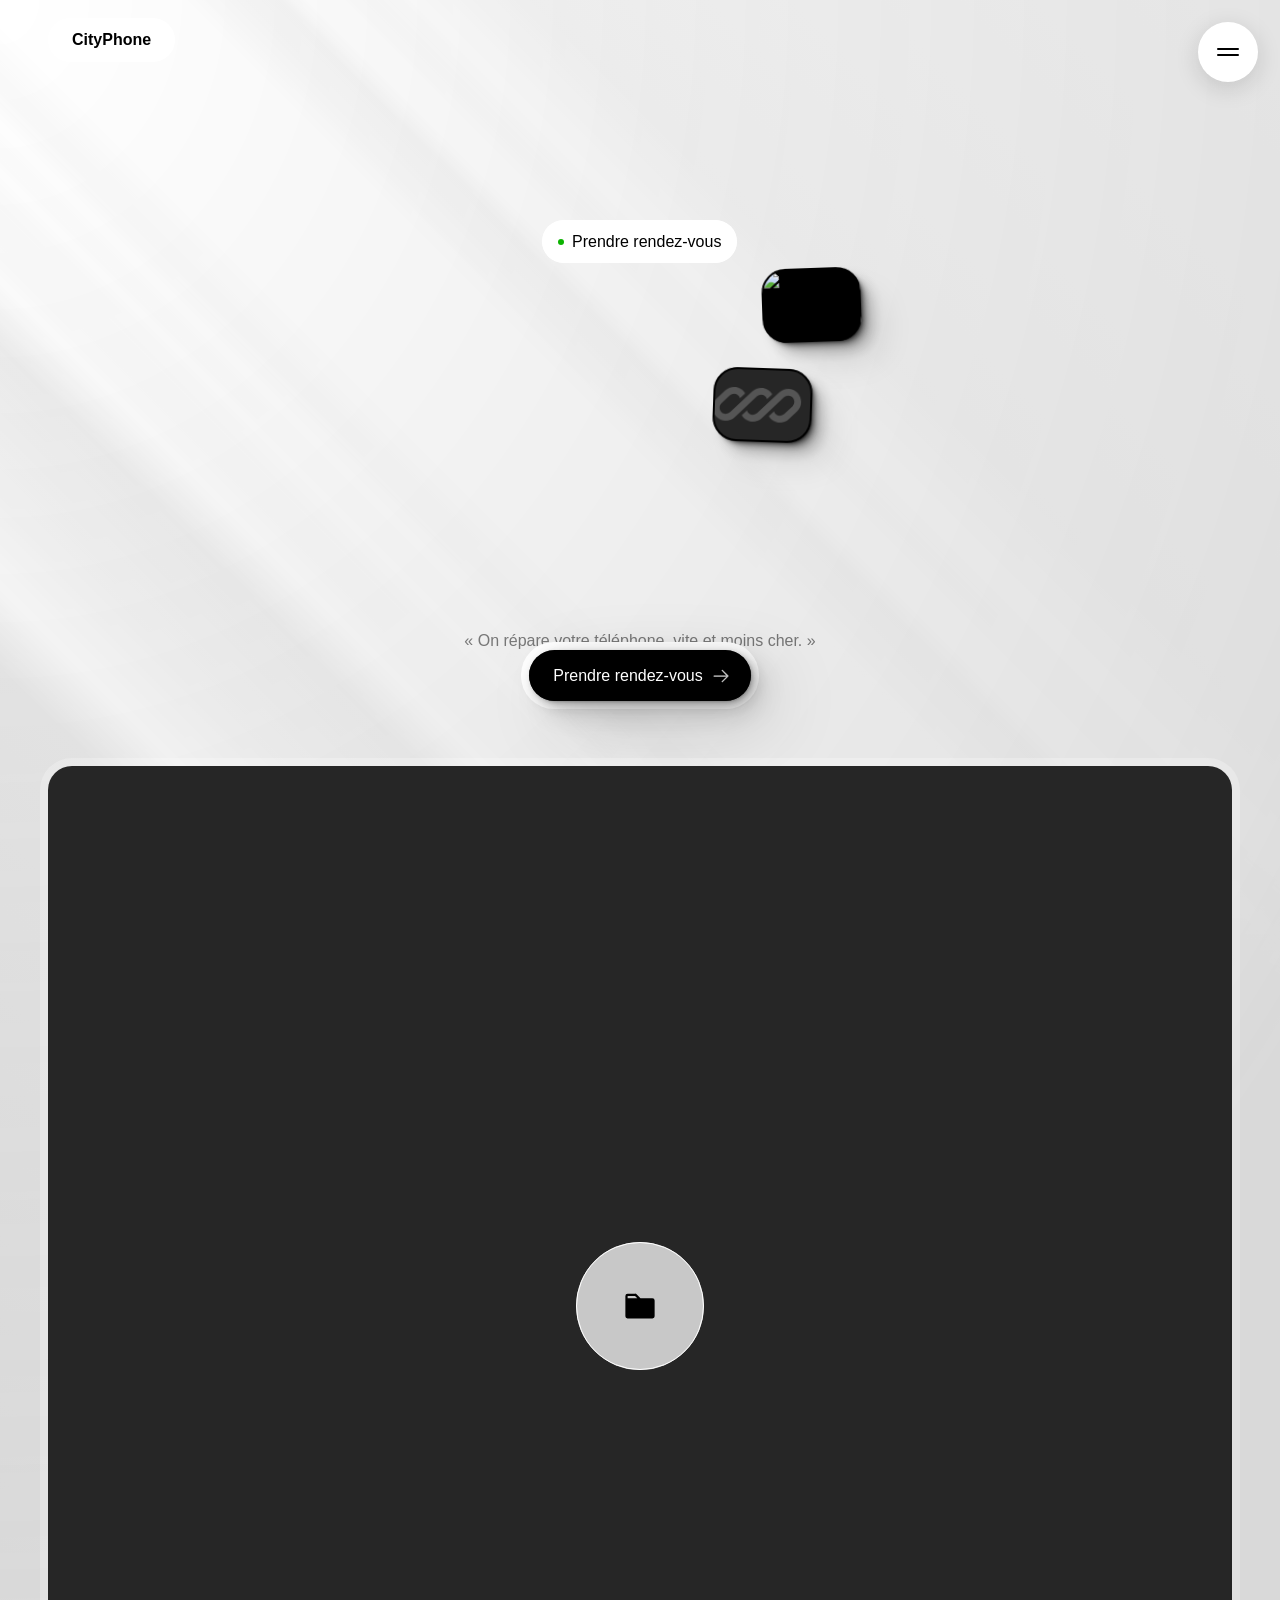
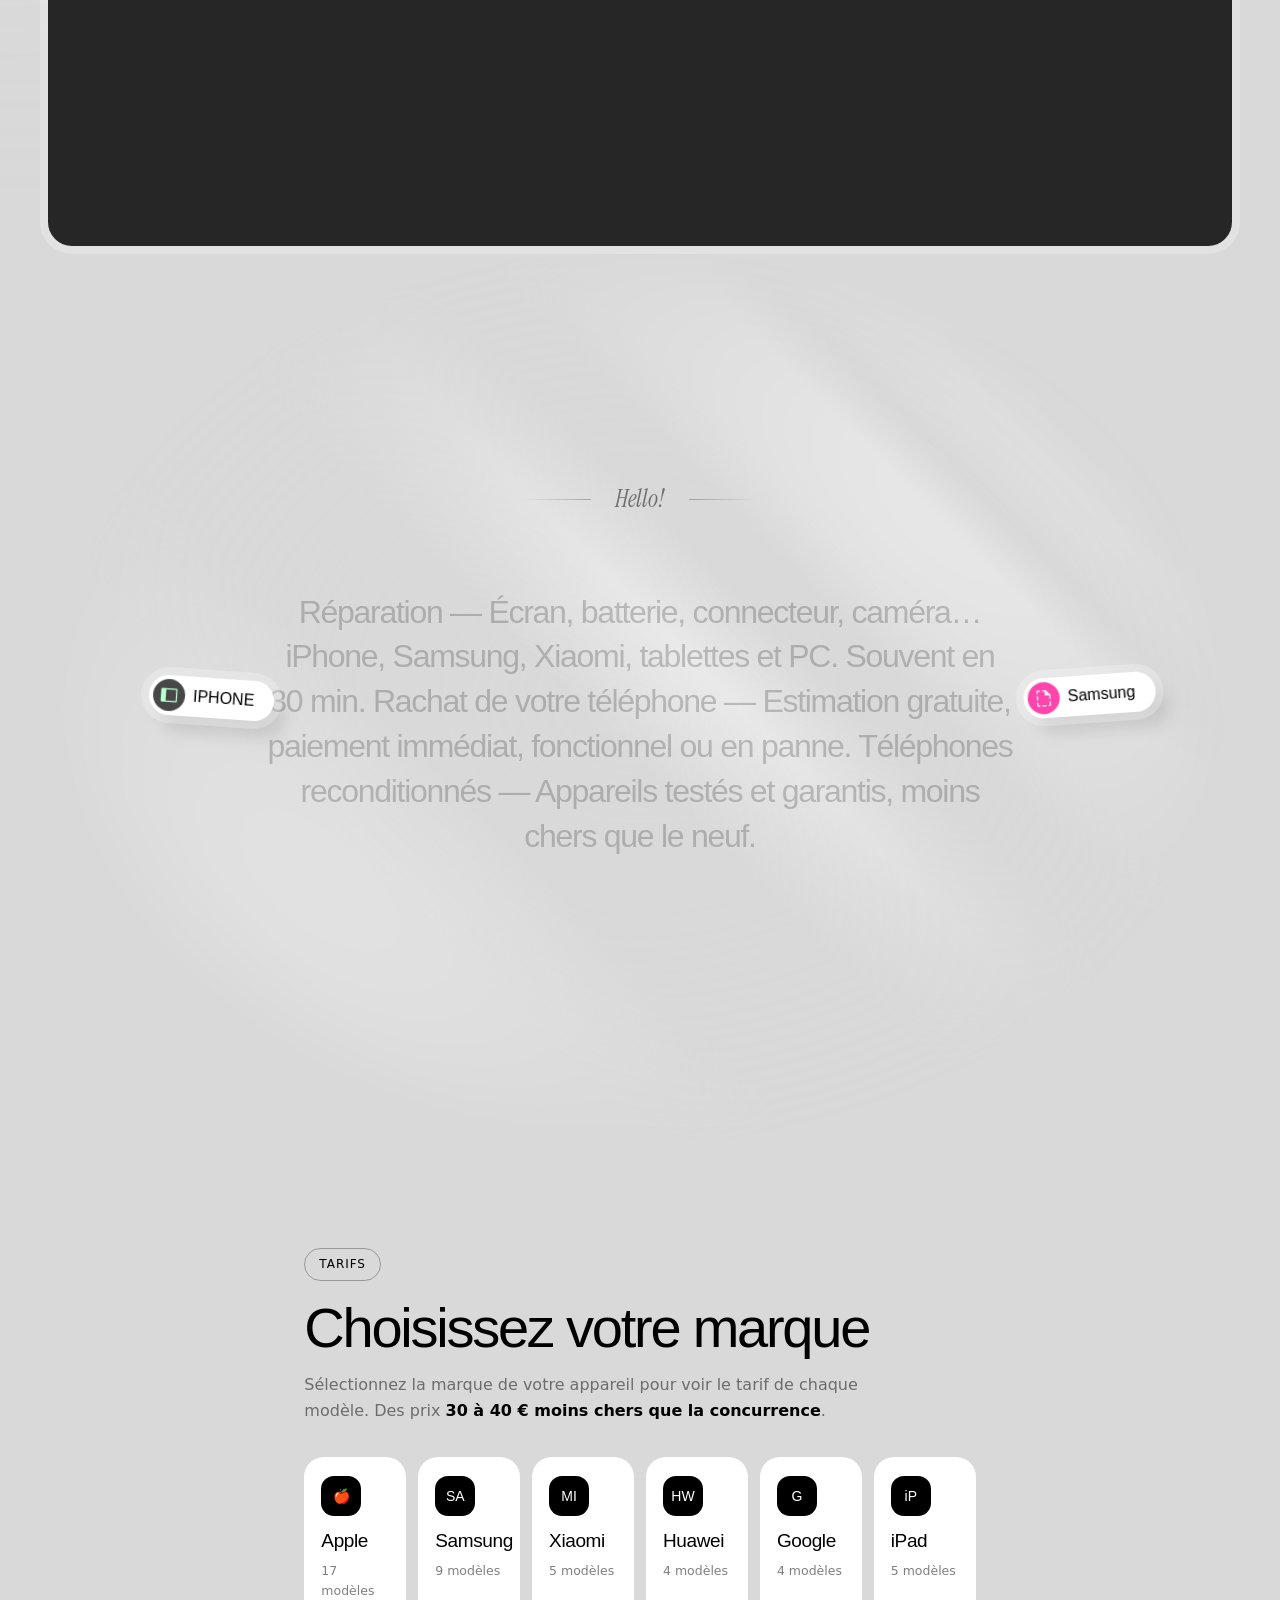
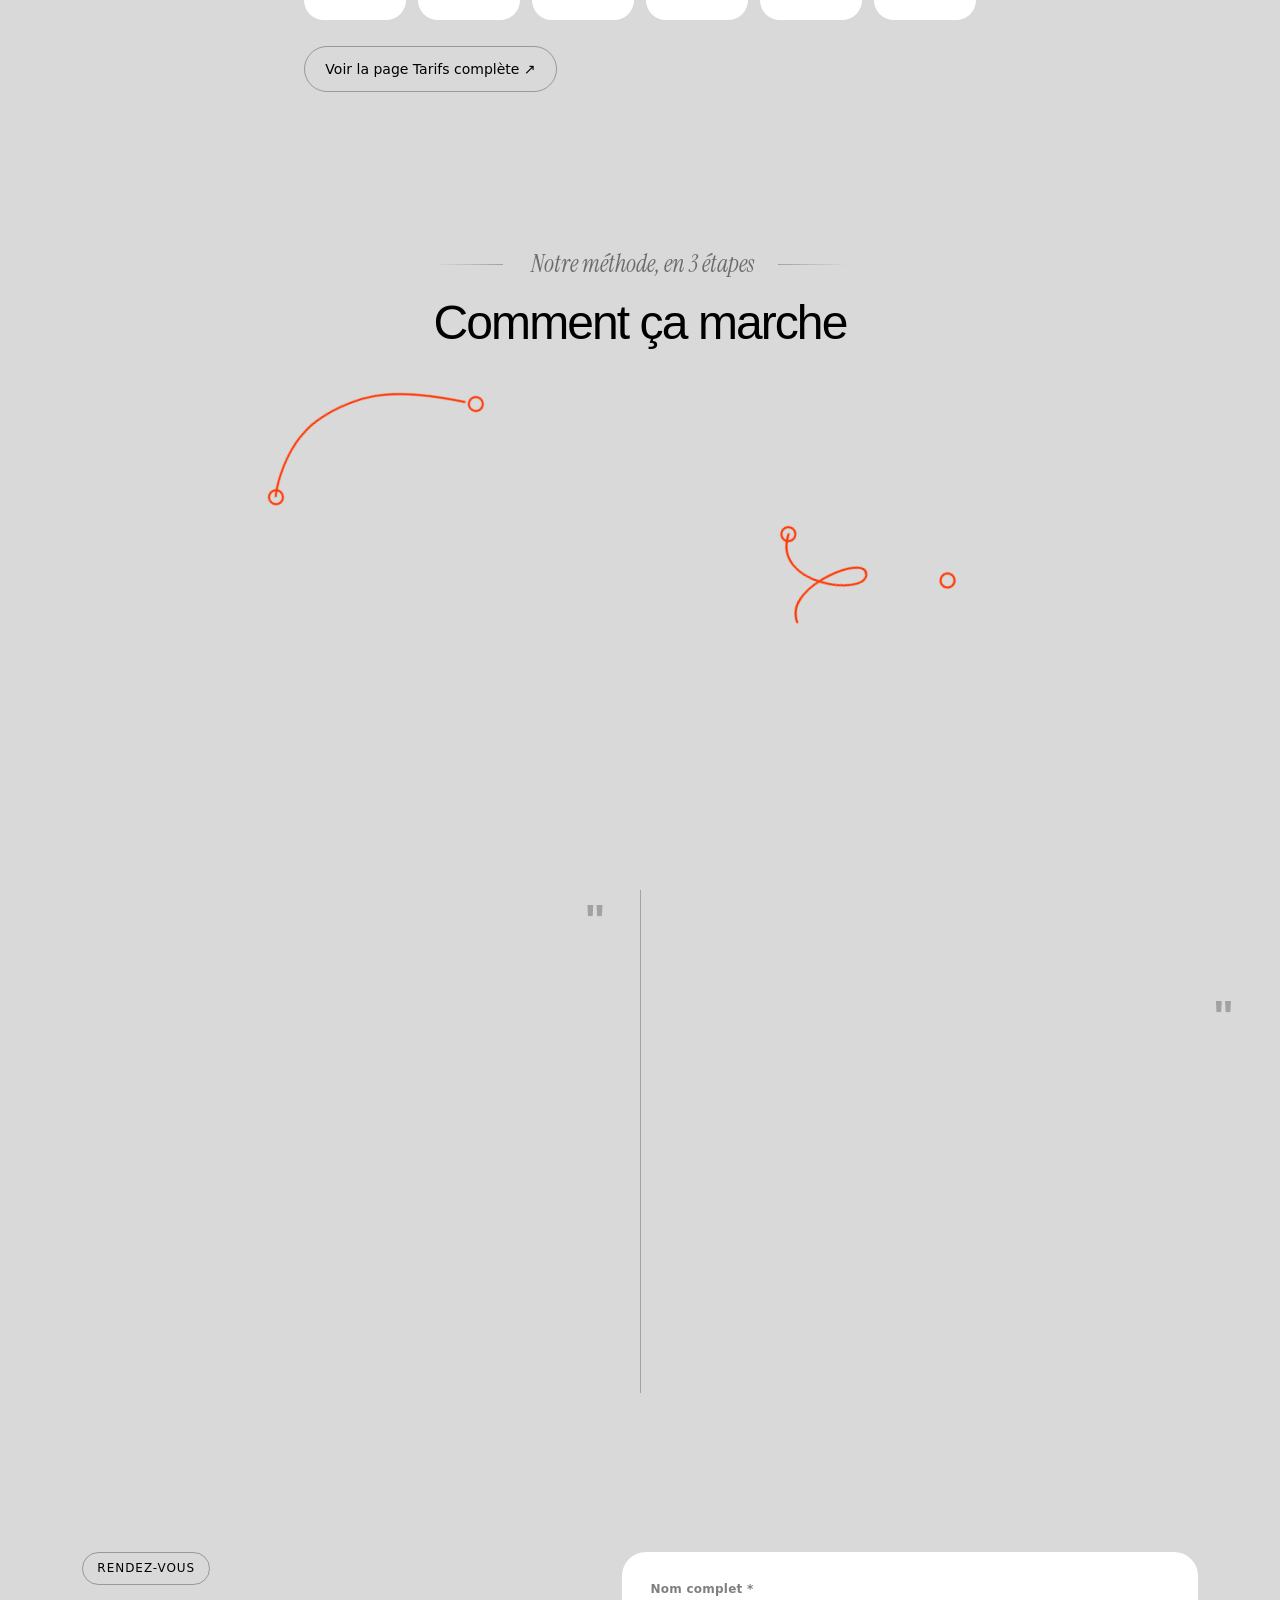
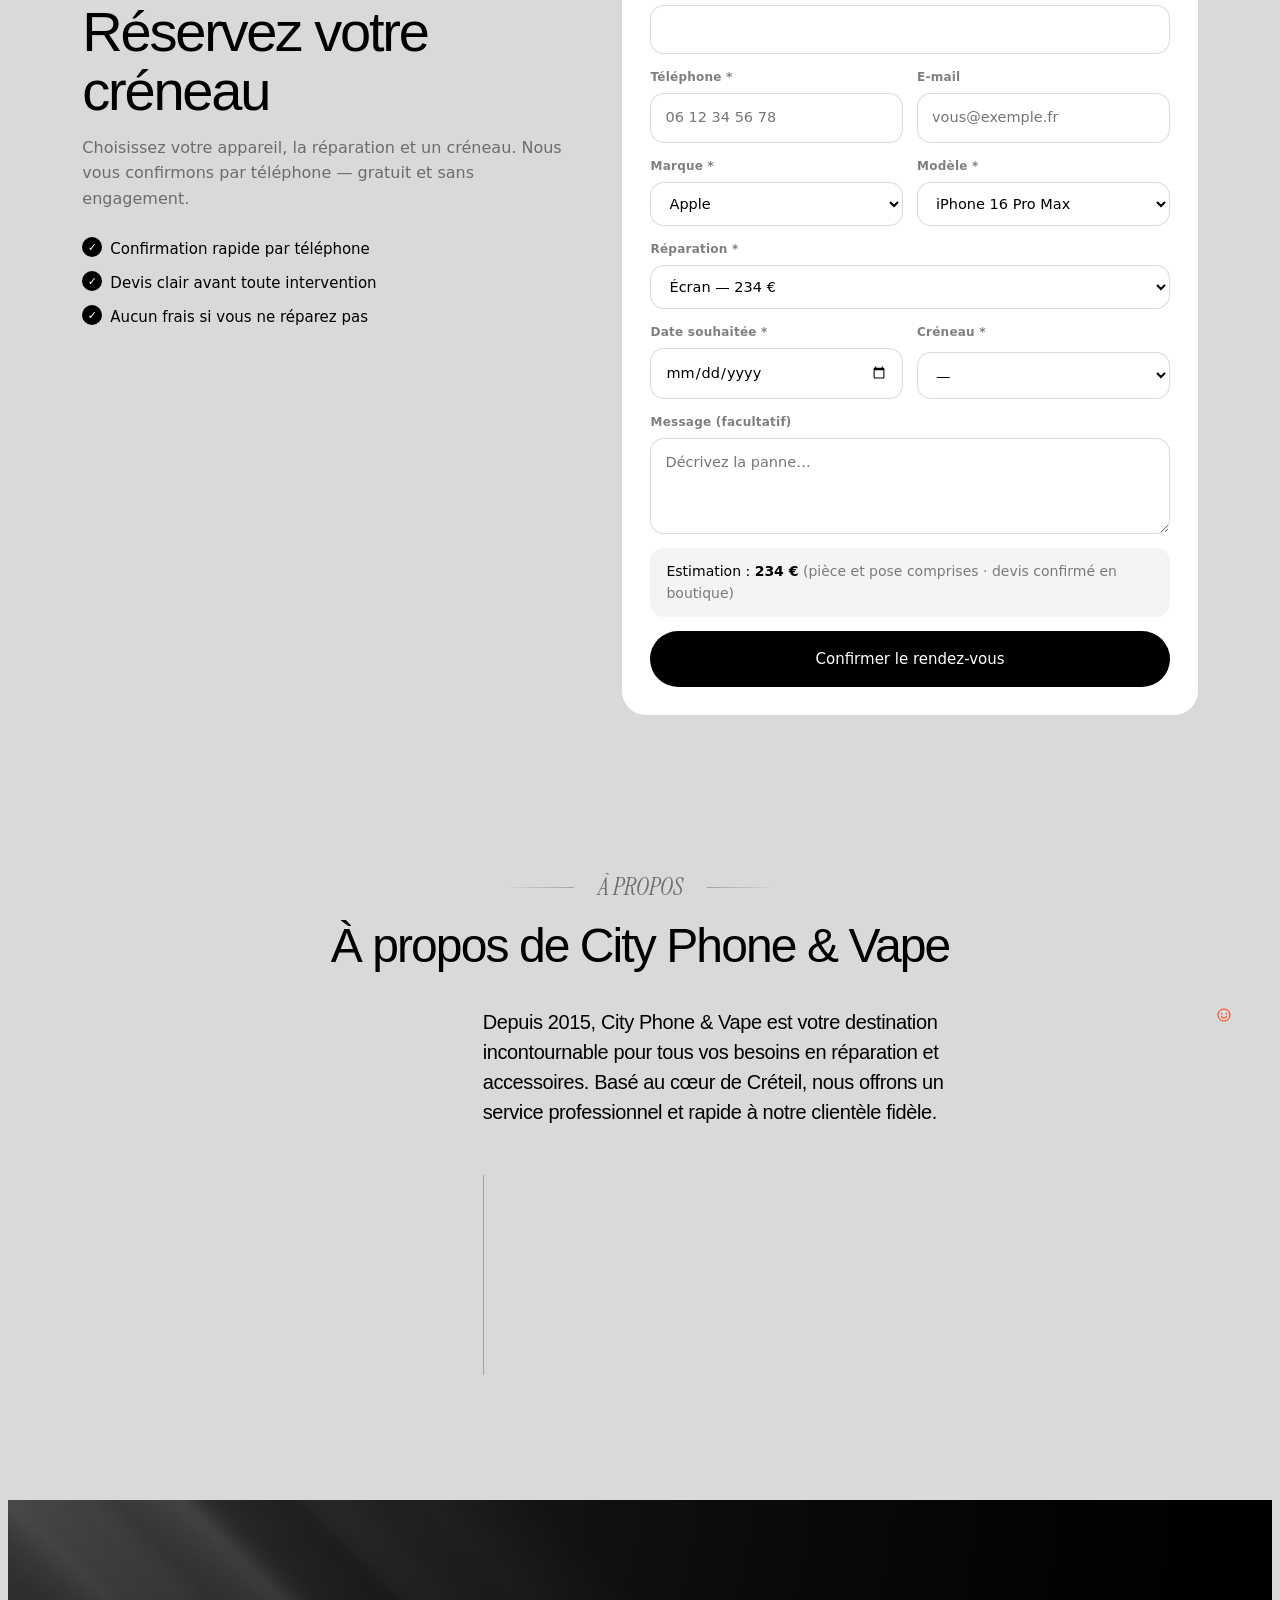
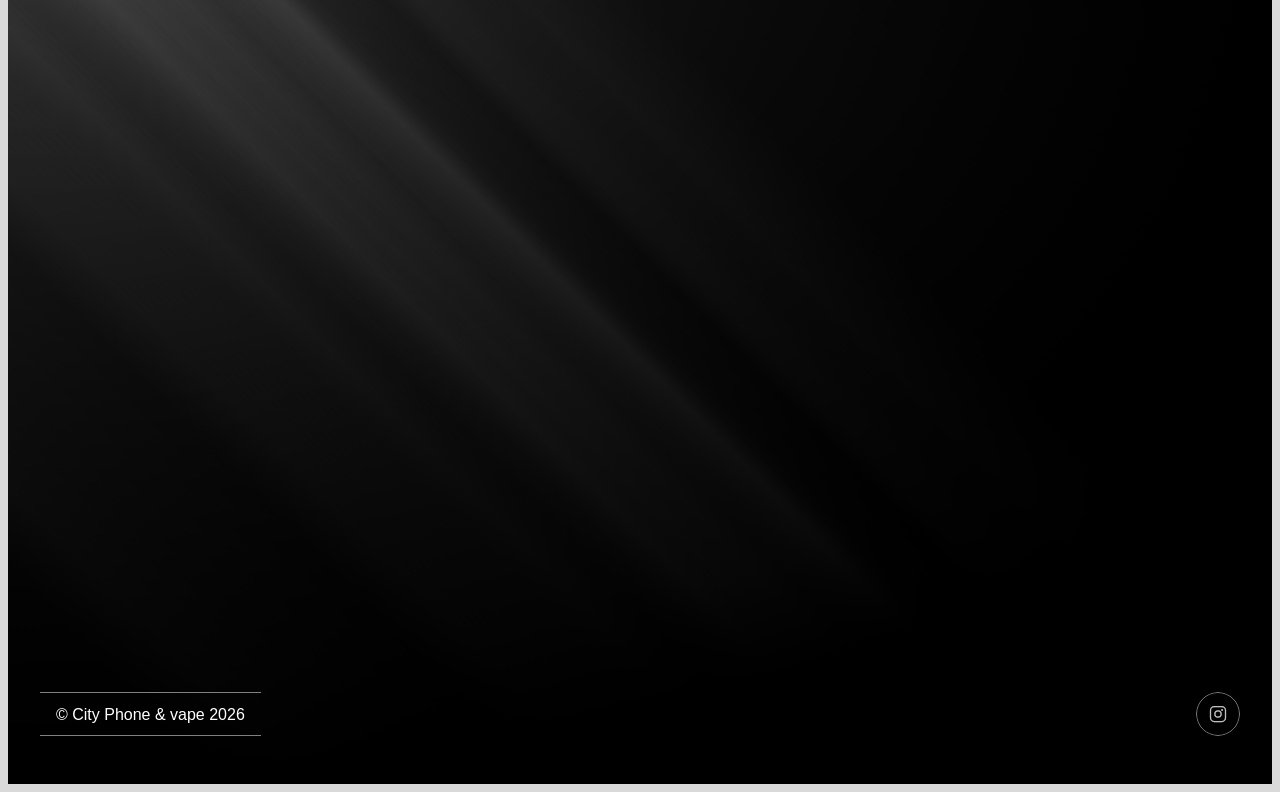
==== commit 767472a8: "Masquer la section « benefits » vide du template (1476px de gris entre Rendez-vous et À propos) Co-A" ====
--- a/index.html
+++ b/index.html
@@ -196,7 +196,7 @@
 @media (min-width: 1440px) { .hidden-zq1g26 { display: none !important; } }
 @media (min-width: 810px) and (max-width: 1439.98px) { .hidden-hhd1g { display: none !important; } }
 @media (max-width: 809.98px) { .hidden-5mexov { display: none !important; } }
-</style><style>html [data-nce-sid="tjo43k"]{background-color:var(--token-cd9f24d5-f0ad-4213-bead-63c4e991dc40, rgb(255, 255, 255));border-radius:22px;background:rgb(255, 255, 255) none repeat scroll 0% 0% / auto padding-box border-box;border:0px none rgb(0, 0, 238);gap:10px;row-gap:10px;column-gap:10px}html [data-nce-sid="c6tlpg"]{--extracted-r6o4lv:var(--token-00af65c3-92fd-4f69-9228-cfe71d95f29a, rgb(0, 0, 0));--framer-link-text-color:rgb(0, 153, 255);--framer-link-text-decoration:underline;border:0px none rgb(0, 0, 238)}html [data-nce-sid="19touw4"]{background-color:var(--token-cd9f24d5-f0ad-4213-bead-63c4e991dc40, rgb(255, 255, 255));border-radius:48px;background:rgb(255, 255, 255) none repeat scroll 0% 0% / auto padding-box border-box}html [data-nce-sid="161j8lb"]{background-color:var(--token-00af65c3-92fd-4f69-9228-cfe71d95f29a, rgb(0, 0, 0));border-radius:10px;background:rgb(0, 0, 0) none repeat scroll 0% 0% / auto padding-box border-box}html [data-nce-sid="42jzyy"]{background-image:linear-gradient(225deg, rgb(255, 255, 255) 0%, rgb(217, 217, 217) 100%);background:rgba(0, 0, 0, 0) linear-gradient(225deg, rgb(255, 255, 255) 0%, rgb(217, 217, 217) 100%) repeat scroll 0% 0% / auto padding-box border-box;gap:10px;row-gap:10px;column-gap:10px}html [data-nce-sid="1q17l22"]{background-color:rgb(255, 255, 255);background:rgb(255, 255, 255) none repeat scroll 0% 0% / auto padding-box border-box;border-radius:33px;gap:24px;row-gap:24px;column-gap:24px}html [data-nce-sid="injhfa"]{--border-bottom-width:0px;--border-color:rgba(0, 0, 0, 0);--border-left-width:0px;--border-right-width:0px;--border-style:solid;--border-top-width:0px;background-color:var(--token-00af65c3-92fd-4f69-9228-cfe71d95f29a, rgb(0, 0, 0));border-radius:154px;box-shadow:rgba(0, 0, 0, 0.18) 0.565274px 0.565274px 1.75872px -0.416667px, rgba(0, 0, 0, 0.18) 1.44525px 1.44525px 4.49656px -0.833333px, rgba(0, 0, 0, 0.18) 2.89741px 2.89741px 9.01462px -1.25px, rgba(0, 0, 0, 0.18) 5.49248px 5.49248px 17.0886px -1.66667px, rgba(0, 0, 0, 0.18) 10.9174px 10.9174px 33.967px -2.08333px, rgba(0, 0, 0, 0.18) 24px 24px 74.6705px -2.5px, rgb(0, 0, 0) 0px -16px 48px 0px inset;background:rgb(0, 0, 0) none repeat scroll 0% 0% / auto padding-box border-box;border:0px none rgb(0, 0, 238);gap:8px;row-gap:8px;column-gap:8px}html [data-nce-sid="c2kv18"]{--extracted-r6o4lv:var(--token-cd9f24d5-f0ad-4213-bead-63c4e991dc40, rgb(255, 255, 255));--framer-link-text-color:rgb(0, 153, 255);--framer-link-text-decoration:underline;border:0px none rgb(0, 0, 238)}html [data-nce-sid="whqbzc"]{border:0px none rgb(0, 0, 238);gap:10px;row-gap:10px;column-gap:10px}html [data-nce-sid="1sr49dj"]{background-color:rgb(38, 38, 38);background:rgb(38, 38, 38) none repeat scroll 0% 0% / auto padding-box border-box;border-radius:24px;box-shadow:rgba(255, 255, 255, 0.25) 0px 0px 0px 8px;gap:28px;row-gap:28px;column-gap:28px}html [data-nce-sid="1oigcnv"]{--border-bottom-width:1px;--border-color:var(--token-cd9f24d5-f0ad-4213-bead-63c4e991dc40, rgb(255, 255, 255));--border-left-width:1px;--border-right-width:1px;--border-style:solid;--border-top-width:1px;backdrop-filter:blur(2px);background-color:var(--token-722f1562-412f-4f6f-8f97-a68a9e4a6aa2, rgba(255, 255, 255, 0.75));border-radius:213px;background:rgba(255, 255, 255, 0.75) none repeat scroll 0% 0% / auto padding-box border-box;border:0px none rgb(0, 0, 238)}html [data-nce-sid="a5bncu"]{background-image:linear-gradient(45deg, rgb(255, 255, 255) 0%, rgb(255, 255, 255) 10.4926%, rgb(255, 255, 255) 20.8548%, rgba(255, 255, 255, 0.5) 28.9047%, rgb(217, 217, 217) 36.8608%, rgb(217, 217, 217) 46.6625%, rgba(255, 255, 255, 0.5) 54.2328%, rgb(217, 217, 217) 59.6316%, rgb(217, 217, 217) 63.4298%, rgba(255, 255, 255, 0.5) 67.3218%, rgb(255, 255, 255) 72.9187%, rgb(217, 217, 217) 76.1199%, rgb(255, 255, 255) 80.8122%, rgb(217, 217, 217) 84.7225%, rgb(217, 217, 217) 89.8058%, rgb(217, 217, 217) 100%);background:rgba(0, 0, 0, 0) linear-gradient(45deg, rgb(255, 255, 255) 0%, rgb(255, 255, 255) 10.4926%, rgb(255, 255, 255) 20.8548%, rgba(255, 255, 255, 0.5) 28.9047%, rgb(217, 217, 217) 36.8608%, rgb(217, 217, 217) 46.6625%, rgba(255, 255, 255, 0.5) 54.2328%, rgb(217, 217, 217) 59.6316%, rgb(217, 217, 217) 63.4298%, rgba(255, 255, 255, 0.5) 67.3218%, rgb(255, 255, 255) 72.9187%, rgb(217, 217, 217) 76.1199%, rgb(255, 255, 255) 80.8122%, rgb(217, 217, 217) 84.7225%, rgb(217, 217, 217) 89.8058%, rgb(217, 217, 217) 100%) repeat scroll 0% 0% / auto padding-box border-box}html [data-nce-sid="zza7vc"]{--border-bottom-width:1px;--border-color:var(--token-cd9f24d5-f0ad-4213-bead-63c4e991dc40, rgb(255, 255, 255));--border-left-width:1px;--border-right-width:1px;--border-style:solid;--border-top-width:1px;background-color:var(--token-cd9f24d5-f0ad-4213-bead-63c4e991dc40, rgb(255, 255, 255));box-shadow:0px 0px 0px 8px rgba(255, 255, 255, 0.25), 12px 16px 16px 0px rgba(0, 0, 0, 0.1);background:rgb(255, 255, 255) none repeat scroll 0% 0% / auto padding-box border-box;border-radius:147px;gap:8px;row-gap:8px;column-gap:8px}html [data-nce-sid="1gimjvh"]{--extracted-r6o4lv:var(--variable-reference-ZKuqV_e4T-D_dbxwUmz);--framer-link-text-color:rgb(0, 153, 255);--framer-link-text-decoration:underline;--variable-reference-zkuqv_e4t-d_dbxwumz:var(--token-00af65c3-92fd-4f69-9228-cfe71d95f29a, rgb(0, 0, 0))}html [data-nce-sid="1m5o6rh"]{--border-bottom-width:1px;--border-color:rgb(255, 255, 255);--border-left-width:1px;--border-right-width:1px;--border-style:solid;--border-top-width:1px;background-color:var(--token-cd9f24d5-f0ad-4213-bead-63c4e991dc40, rgb(255, 255, 255));box-shadow:0px 0px 0px 8px rgba(255, 255, 255, 0.25), 12px 16px 16px 0px rgba(0, 0, 0, 0.1);background:rgb(255, 255, 255) none repeat scroll 0% 0% / auto padding-box border-box;border-radius:147px;gap:8px;row-gap:8px;column-gap:8px}html [data-nce-sid="pzs4fb"]{background-color:var(--token-cd9f24d5-f0ad-4213-bead-63c4e991dc40, rgb(255, 255, 255));border-radius:16px;box-shadow:rgba(255, 255, 255, 0.25) 0px 0px 0px 8px, rgba(0, 0, 0, 0.1) 12px 16px 16px 0px;background:rgb(255, 255, 255) none repeat scroll 0% 0% / auto padding-box border-box}html [data-nce-sid="5f63sq"]{--framer-link-text-color:rgb(0, 153, 255);--framer-link-text-decoration:underline}html [data-nce-sid="qvtm3m"]{--extracted-r6o4lv:var(--token-00af65c3-92fd-4f69-9228-cfe71d95f29a, rgb(0, 0, 0));--framer-link-text-color:rgb(0, 153, 255);--framer-link-text-decoration:underline}html [data-nce-sid="11vru8s"]{--extracted-1of0zx5:var(--token-00af65c3-92fd-4f69-9228-cfe71d95f29a, rgb(0, 0, 0));--framer-link-text-color:rgb(0, 153, 255);--framer-link-text-decoration:underline}html [data-nce-sid="1e9v8w8"]{--1x2wm0f:96px 0px 0px 0px;gap:24px;row-gap:24px;column-gap:24px}html [data-nce-sid="4xdssl"]{--border-bottom-width:0px;--border-color:rgba(0, 0, 0, 0);--border-left-width:0px;--border-right-width:0px;--border-style:solid;--border-top-width:0px;background-color:rgba(0, 0, 0, 0);border-radius:154px;box-shadow:none;border:0px none rgb(0, 0, 238);gap:8px;row-gap:8px;column-gap:8px}html [data-nce-sid="4v8buz"]{--1ykhje3:16px 0px 16px 0px;--border-bottom-width:1px;--border-color:var(--token-934ab914-cd6c-4c35-97d6-2b13b53adb6b, rgba(0, 0, 0, 0.1));--border-left-width:0px;--border-right-width:0px;--border-style:solid;--border-top-width:0px;gap:48px;row-gap:48px;column-gap:48px}html [data-nce-sid="1n80782"]{--border-bottom-width:0px;--border-color:var(--token-ec04a600-8ecf-4d39-b99c-23d8f87f0782, rgba(0, 0, 0, 0.25));--border-left-width:0px;--border-right-width:0px;--border-style:solid;--border-top-width:0px;gap:8px;row-gap:8px;column-gap:8px}html [data-nce-sid="7frc25"]{background-color:rgb(0, 0, 0);background:rgb(0, 0, 0) none repeat scroll 0% 0% / auto padding-box border-box;gap:10px;row-gap:10px;column-gap:10px}html [data-nce-sid="1f0qk73"]{--border-bottom-width:8px;--border-color:var(--token-aa303802-e5d1-4856-bfe5-30475052d91c, rgb(217, 217, 217));--border-left-width:8px;--border-right-width:8px;--border-style:solid;--border-top-width:8px;background-color:var(--token-00af65c3-92fd-4f69-9228-cfe71d95f29a, rgb(0, 0, 0));background:rgb(0, 0, 0) none repeat scroll 0% 0% / auto padding-box border-box}html [data-nce-sid="1fpmdqx"]{background:radial-gradient(100% 100% at 0% 0%, rgb(46, 46, 46) 0%, var(--token-00af65c3-92fd-4f69-9228-cfe71d95f29a, rgb(0, 0, 0)) 100%);background-image:radial-gradient(100% 100% at 0% 0%, rgb(46, 46, 46) 0%, rgb(0, 0, 0) 100%);gap:10px;row-gap:10px;column-gap:10px}html [data-nce-sid="1ltcb1c"]{--extracted-1eung3n:var(--token-547b5c15-77fe-4f79-a0d6-e024d7d798f1, rgba(255, 255, 255, 0.5));--framer-link-text-color:rgb(0, 153, 255);--framer-link-text-decoration:underline}html [data-nce-sid="19s57lg"]{--extracted-1sp2osd:var(--token-cd9f24d5-f0ad-4213-bead-63c4e991dc40, rgb(255, 255, 255));--extracted-gdpscs:var(--token-547b5c15-77fe-4f79-a0d6-e024d7d798f1, rgba(255, 255, 255, 0.5));--framer-link-text-color:rgb(0, 153, 255);--framer-link-text-decoration:underline}html [data-nce-sid="18mubz4"]{--extracted-1eung3n:var(--token-cd9f24d5-f0ad-4213-bead-63c4e991dc40, rgb(255, 255, 255));--framer-link-text-color:rgb(0, 153, 255);--framer-link-text-decoration:underline}html [data-nce-sid="1de76u7"]{--border-bottom-width:1px;--border-color:var(--token-547b5c15-77fe-4f79-a0d6-e024d7d798f1, rgba(255, 255, 255, 0.5));--border-left-width:0px;--border-right-width:0px;--border-style:solid;--border-top-width:1px;gap:10px;row-gap:10px;column-gap:10px}html [data-nce-sid="10jim8a"]{--extracted-r6o4lv:var(--token-cd9f24d5-f0ad-4213-bead-63c4e991dc40, rgb(255, 255, 255));--framer-link-text-color:rgb(0, 153, 255);--framer-link-text-decoration:underline}html [data-nce-sid="1cca0kj"]{--border-bottom-width:1px;--border-color:var(--token-547b5c15-77fe-4f79-a0d6-e024d7d798f1, rgba(255, 255, 255, 0.5));--border-left-width:1px;--border-right-width:1px;--border-style:solid;--border-top-width:1px;background-color:rgba(0, 0, 0, 0);border-radius:154px;box-shadow:none;border:0px none rgb(0, 0, 238);gap:8px;row-gap:8px;column-gap:8px}html [data-nce-sid="v3mgx8"]{background-color:var(--token-aa303802-e5d1-4856-bfe5-30475052d91c, rgb(217, 217, 217));background:rgb(217, 217, 217) none repeat scroll 0% 0% / auto padding-box border-box}html [data-nce-sid="hvb9mf"]{background-color:rgb(255, 255, 255);border-radius:11px;box-shadow:rgba(0, 0, 0, 0.29) 0px 0.48175px 1.25255px -1.25px, rgba(0, 0, 0, 0.25) 0px 1.83083px 4.76015px -2.5px, rgba(0, 0, 0, 0.1) 0px 8px 20.8px -3.75px;background:rgb(255, 255, 255) none repeat scroll 0% 0% / auto padding-box border-box;border:0px none rgb(0, 0, 238);gap:4px;row-gap:4px;column-gap:4px}html [data-nce-sid="ls7pw"]{--extracted-r6o4lv:rgb(35, 31, 32);--framer-link-text-color:rgb(0, 153, 255);--framer-link-text-decoration:underline;border:0px none rgb(0, 0, 238)}html [data-nce-sid="1j3mgh9"]{background-color:rgb(255, 255, 255);border-radius:11px;box-shadow:rgba(0, 0, 0, 0.29) 0px 0.48175px 1.25255px -1.25px, rgba(0, 0, 0, 0.25) 0px 1.83083px 4.76015px -2.5px, rgba(0, 0, 0, 0.1) 0px 8px 20.8px -3.75px;background:rgb(255, 255, 255) none repeat scroll 0% 0% / auto padding-box border-box;gap:4px;row-gap:4px;column-gap:4px}html [data-nce-sid="o5c3i1"]{--extracted-r6o4lv:rgb(255, 255, 255);--framer-link-text-color:rgb(0, 153, 255);--framer-link-text-decoration:underline}</style><link rel="stylesheet" href="assets/city-tarifs.css?v=7"><script src="assets/city-tarifs.js?v=7" defer></script></head>
+</style><style>html [data-nce-sid="tjo43k"]{background-color:var(--token-cd9f24d5-f0ad-4213-bead-63c4e991dc40, rgb(255, 255, 255));border-radius:22px;background:rgb(255, 255, 255) none repeat scroll 0% 0% / auto padding-box border-box;border:0px none rgb(0, 0, 238);gap:10px;row-gap:10px;column-gap:10px}html [data-nce-sid="c6tlpg"]{--extracted-r6o4lv:var(--token-00af65c3-92fd-4f69-9228-cfe71d95f29a, rgb(0, 0, 0));--framer-link-text-color:rgb(0, 153, 255);--framer-link-text-decoration:underline;border:0px none rgb(0, 0, 238)}html [data-nce-sid="19touw4"]{background-color:var(--token-cd9f24d5-f0ad-4213-bead-63c4e991dc40, rgb(255, 255, 255));border-radius:48px;background:rgb(255, 255, 255) none repeat scroll 0% 0% / auto padding-box border-box}html [data-nce-sid="161j8lb"]{background-color:var(--token-00af65c3-92fd-4f69-9228-cfe71d95f29a, rgb(0, 0, 0));border-radius:10px;background:rgb(0, 0, 0) none repeat scroll 0% 0% / auto padding-box border-box}html [data-nce-sid="42jzyy"]{background-image:linear-gradient(225deg, rgb(255, 255, 255) 0%, rgb(217, 217, 217) 100%);background:rgba(0, 0, 0, 0) linear-gradient(225deg, rgb(255, 255, 255) 0%, rgb(217, 217, 217) 100%) repeat scroll 0% 0% / auto padding-box border-box;gap:10px;row-gap:10px;column-gap:10px}html [data-nce-sid="1q17l22"]{background-color:rgb(255, 255, 255);background:rgb(255, 255, 255) none repeat scroll 0% 0% / auto padding-box border-box;border-radius:33px;gap:24px;row-gap:24px;column-gap:24px}html [data-nce-sid="injhfa"]{--border-bottom-width:0px;--border-color:rgba(0, 0, 0, 0);--border-left-width:0px;--border-right-width:0px;--border-style:solid;--border-top-width:0px;background-color:var(--token-00af65c3-92fd-4f69-9228-cfe71d95f29a, rgb(0, 0, 0));border-radius:154px;box-shadow:rgba(0, 0, 0, 0.18) 0.565274px 0.565274px 1.75872px -0.416667px, rgba(0, 0, 0, 0.18) 1.44525px 1.44525px 4.49656px -0.833333px, rgba(0, 0, 0, 0.18) 2.89741px 2.89741px 9.01462px -1.25px, rgba(0, 0, 0, 0.18) 5.49248px 5.49248px 17.0886px -1.66667px, rgba(0, 0, 0, 0.18) 10.9174px 10.9174px 33.967px -2.08333px, rgba(0, 0, 0, 0.18) 24px 24px 74.6705px -2.5px, rgb(0, 0, 0) 0px -16px 48px 0px inset;background:rgb(0, 0, 0) none repeat scroll 0% 0% / auto padding-box border-box;border:0px none rgb(0, 0, 238);gap:8px;row-gap:8px;column-gap:8px}html [data-nce-sid="c2kv18"]{--extracted-r6o4lv:var(--token-cd9f24d5-f0ad-4213-bead-63c4e991dc40, rgb(255, 255, 255));--framer-link-text-color:rgb(0, 153, 255);--framer-link-text-decoration:underline;border:0px none rgb(0, 0, 238)}html [data-nce-sid="whqbzc"]{border:0px none rgb(0, 0, 238);gap:10px;row-gap:10px;column-gap:10px}html [data-nce-sid="1sr49dj"]{background-color:rgb(38, 38, 38);background:rgb(38, 38, 38) none repeat scroll 0% 0% / auto padding-box border-box;border-radius:24px;box-shadow:rgba(255, 255, 255, 0.25) 0px 0px 0px 8px;gap:28px;row-gap:28px;column-gap:28px}html [data-nce-sid="1oigcnv"]{--border-bottom-width:1px;--border-color:var(--token-cd9f24d5-f0ad-4213-bead-63c4e991dc40, rgb(255, 255, 255));--border-left-width:1px;--border-right-width:1px;--border-style:solid;--border-top-width:1px;backdrop-filter:blur(2px);background-color:var(--token-722f1562-412f-4f6f-8f97-a68a9e4a6aa2, rgba(255, 255, 255, 0.75));border-radius:213px;background:rgba(255, 255, 255, 0.75) none repeat scroll 0% 0% / auto padding-box border-box;border:0px none rgb(0, 0, 238)}html [data-nce-sid="a5bncu"]{background-image:linear-gradient(45deg, rgb(255, 255, 255) 0%, rgb(255, 255, 255) 10.4926%, rgb(255, 255, 255) 20.8548%, rgba(255, 255, 255, 0.5) 28.9047%, rgb(217, 217, 217) 36.8608%, rgb(217, 217, 217) 46.6625%, rgba(255, 255, 255, 0.5) 54.2328%, rgb(217, 217, 217) 59.6316%, rgb(217, 217, 217) 63.4298%, rgba(255, 255, 255, 0.5) 67.3218%, rgb(255, 255, 255) 72.9187%, rgb(217, 217, 217) 76.1199%, rgb(255, 255, 255) 80.8122%, rgb(217, 217, 217) 84.7225%, rgb(217, 217, 217) 89.8058%, rgb(217, 217, 217) 100%);background:rgba(0, 0, 0, 0) linear-gradient(45deg, rgb(255, 255, 255) 0%, rgb(255, 255, 255) 10.4926%, rgb(255, 255, 255) 20.8548%, rgba(255, 255, 255, 0.5) 28.9047%, rgb(217, 217, 217) 36.8608%, rgb(217, 217, 217) 46.6625%, rgba(255, 255, 255, 0.5) 54.2328%, rgb(217, 217, 217) 59.6316%, rgb(217, 217, 217) 63.4298%, rgba(255, 255, 255, 0.5) 67.3218%, rgb(255, 255, 255) 72.9187%, rgb(217, 217, 217) 76.1199%, rgb(255, 255, 255) 80.8122%, rgb(217, 217, 217) 84.7225%, rgb(217, 217, 217) 89.8058%, rgb(217, 217, 217) 100%) repeat scroll 0% 0% / auto padding-box border-box}html [data-nce-sid="zza7vc"]{--border-bottom-width:1px;--border-color:var(--token-cd9f24d5-f0ad-4213-bead-63c4e991dc40, rgb(255, 255, 255));--border-left-width:1px;--border-right-width:1px;--border-style:solid;--border-top-width:1px;background-color:var(--token-cd9f24d5-f0ad-4213-bead-63c4e991dc40, rgb(255, 255, 255));box-shadow:0px 0px 0px 8px rgba(255, 255, 255, 0.25), 12px 16px 16px 0px rgba(0, 0, 0, 0.1);background:rgb(255, 255, 255) none repeat scroll 0% 0% / auto padding-box border-box;border-radius:147px;gap:8px;row-gap:8px;column-gap:8px}html [data-nce-sid="1gimjvh"]{--extracted-r6o4lv:var(--variable-reference-ZKuqV_e4T-D_dbxwUmz);--framer-link-text-color:rgb(0, 153, 255);--framer-link-text-decoration:underline;--variable-reference-zkuqv_e4t-d_dbxwumz:var(--token-00af65c3-92fd-4f69-9228-cfe71d95f29a, rgb(0, 0, 0))}html [data-nce-sid="1m5o6rh"]{--border-bottom-width:1px;--border-color:rgb(255, 255, 255);--border-left-width:1px;--border-right-width:1px;--border-style:solid;--border-top-width:1px;background-color:var(--token-cd9f24d5-f0ad-4213-bead-63c4e991dc40, rgb(255, 255, 255));box-shadow:0px 0px 0px 8px rgba(255, 255, 255, 0.25), 12px 16px 16px 0px rgba(0, 0, 0, 0.1);background:rgb(255, 255, 255) none repeat scroll 0% 0% / auto padding-box border-box;border-radius:147px;gap:8px;row-gap:8px;column-gap:8px}html [data-nce-sid="pzs4fb"]{background-color:var(--token-cd9f24d5-f0ad-4213-bead-63c4e991dc40, rgb(255, 255, 255));border-radius:16px;box-shadow:rgba(255, 255, 255, 0.25) 0px 0px 0px 8px, rgba(0, 0, 0, 0.1) 12px 16px 16px 0px;background:rgb(255, 255, 255) none repeat scroll 0% 0% / auto padding-box border-box}html [data-nce-sid="5f63sq"]{--framer-link-text-color:rgb(0, 153, 255);--framer-link-text-decoration:underline}html [data-nce-sid="qvtm3m"]{--extracted-r6o4lv:var(--token-00af65c3-92fd-4f69-9228-cfe71d95f29a, rgb(0, 0, 0));--framer-link-text-color:rgb(0, 153, 255);--framer-link-text-decoration:underline}html [data-nce-sid="11vru8s"]{--extracted-1of0zx5:var(--token-00af65c3-92fd-4f69-9228-cfe71d95f29a, rgb(0, 0, 0));--framer-link-text-color:rgb(0, 153, 255);--framer-link-text-decoration:underline}html [data-nce-sid="1e9v8w8"]{--1x2wm0f:96px 0px 0px 0px;gap:24px;row-gap:24px;column-gap:24px}html [data-nce-sid="4xdssl"]{--border-bottom-width:0px;--border-color:rgba(0, 0, 0, 0);--border-left-width:0px;--border-right-width:0px;--border-style:solid;--border-top-width:0px;background-color:rgba(0, 0, 0, 0);border-radius:154px;box-shadow:none;border:0px none rgb(0, 0, 238);gap:8px;row-gap:8px;column-gap:8px}html [data-nce-sid="4v8buz"]{--1ykhje3:16px 0px 16px 0px;--border-bottom-width:1px;--border-color:var(--token-934ab914-cd6c-4c35-97d6-2b13b53adb6b, rgba(0, 0, 0, 0.1));--border-left-width:0px;--border-right-width:0px;--border-style:solid;--border-top-width:0px;gap:48px;row-gap:48px;column-gap:48px}html [data-nce-sid="1n80782"]{--border-bottom-width:0px;--border-color:var(--token-ec04a600-8ecf-4d39-b99c-23d8f87f0782, rgba(0, 0, 0, 0.25));--border-left-width:0px;--border-right-width:0px;--border-style:solid;--border-top-width:0px;gap:8px;row-gap:8px;column-gap:8px}html [data-nce-sid="7frc25"]{background-color:rgb(0, 0, 0);background:rgb(0, 0, 0) none repeat scroll 0% 0% / auto padding-box border-box;gap:10px;row-gap:10px;column-gap:10px}html [data-nce-sid="1f0qk73"]{--border-bottom-width:8px;--border-color:var(--token-aa303802-e5d1-4856-bfe5-30475052d91c, rgb(217, 217, 217));--border-left-width:8px;--border-right-width:8px;--border-style:solid;--border-top-width:8px;background-color:var(--token-00af65c3-92fd-4f69-9228-cfe71d95f29a, rgb(0, 0, 0));background:rgb(0, 0, 0) none repeat scroll 0% 0% / auto padding-box border-box}html [data-nce-sid="1fpmdqx"]{background:radial-gradient(100% 100% at 0% 0%, rgb(46, 46, 46) 0%, var(--token-00af65c3-92fd-4f69-9228-cfe71d95f29a, rgb(0, 0, 0)) 100%);background-image:radial-gradient(100% 100% at 0% 0%, rgb(46, 46, 46) 0%, rgb(0, 0, 0) 100%);gap:10px;row-gap:10px;column-gap:10px}html [data-nce-sid="1ltcb1c"]{--extracted-1eung3n:var(--token-547b5c15-77fe-4f79-a0d6-e024d7d798f1, rgba(255, 255, 255, 0.5));--framer-link-text-color:rgb(0, 153, 255);--framer-link-text-decoration:underline}html [data-nce-sid="19s57lg"]{--extracted-1sp2osd:var(--token-cd9f24d5-f0ad-4213-bead-63c4e991dc40, rgb(255, 255, 255));--extracted-gdpscs:var(--token-547b5c15-77fe-4f79-a0d6-e024d7d798f1, rgba(255, 255, 255, 0.5));--framer-link-text-color:rgb(0, 153, 255);--framer-link-text-decoration:underline}html [data-nce-sid="18mubz4"]{--extracted-1eung3n:var(--token-cd9f24d5-f0ad-4213-bead-63c4e991dc40, rgb(255, 255, 255));--framer-link-text-color:rgb(0, 153, 255);--framer-link-text-decoration:underline}html [data-nce-sid="1de76u7"]{--border-bottom-width:1px;--border-color:var(--token-547b5c15-77fe-4f79-a0d6-e024d7d798f1, rgba(255, 255, 255, 0.5));--border-left-width:0px;--border-right-width:0px;--border-style:solid;--border-top-width:1px;gap:10px;row-gap:10px;column-gap:10px}html [data-nce-sid="10jim8a"]{--extracted-r6o4lv:var(--token-cd9f24d5-f0ad-4213-bead-63c4e991dc40, rgb(255, 255, 255));--framer-link-text-color:rgb(0, 153, 255);--framer-link-text-decoration:underline}html [data-nce-sid="1cca0kj"]{--border-bottom-width:1px;--border-color:var(--token-547b5c15-77fe-4f79-a0d6-e024d7d798f1, rgba(255, 255, 255, 0.5));--border-left-width:1px;--border-right-width:1px;--border-style:solid;--border-top-width:1px;background-color:rgba(0, 0, 0, 0);border-radius:154px;box-shadow:none;border:0px none rgb(0, 0, 238);gap:8px;row-gap:8px;column-gap:8px}html [data-nce-sid="v3mgx8"]{background-color:var(--token-aa303802-e5d1-4856-bfe5-30475052d91c, rgb(217, 217, 217));background:rgb(217, 217, 217) none repeat scroll 0% 0% / auto padding-box border-box}html [data-nce-sid="hvb9mf"]{background-color:rgb(255, 255, 255);border-radius:11px;box-shadow:rgba(0, 0, 0, 0.29) 0px 0.48175px 1.25255px -1.25px, rgba(0, 0, 0, 0.25) 0px 1.83083px 4.76015px -2.5px, rgba(0, 0, 0, 0.1) 0px 8px 20.8px -3.75px;background:rgb(255, 255, 255) none repeat scroll 0% 0% / auto padding-box border-box;border:0px none rgb(0, 0, 238);gap:4px;row-gap:4px;column-gap:4px}html [data-nce-sid="ls7pw"]{--extracted-r6o4lv:rgb(35, 31, 32);--framer-link-text-color:rgb(0, 153, 255);--framer-link-text-decoration:underline;border:0px none rgb(0, 0, 238)}html [data-nce-sid="1j3mgh9"]{background-color:rgb(255, 255, 255);border-radius:11px;box-shadow:rgba(0, 0, 0, 0.29) 0px 0.48175px 1.25255px -1.25px, rgba(0, 0, 0, 0.25) 0px 1.83083px 4.76015px -2.5px, rgba(0, 0, 0, 0.1) 0px 8px 20.8px -3.75px;background:rgb(255, 255, 255) none repeat scroll 0% 0% / auto padding-box border-box;gap:4px;row-gap:4px;column-gap:4px}html [data-nce-sid="o5c3i1"]{--extracted-r6o4lv:rgb(255, 255, 255);--framer-link-text-color:rgb(0, 153, 255);--framer-link-text-decoration:underline}</style><link rel="stylesheet" href="assets/city-tarifs.css?v=8"><script src="assets/city-tarifs.js?v=8" defer></script></head>
 <body style="overscroll-behavior: none;">
 	
 	<!-- Start of bodyStart -->
--- a/assets/city-tarifs.css
+++ b/assets/city-tarifs.css
@@ -140,6 +140,9 @@
 /* l'ancien menu du template (bouton rond + carte Process/Work/Get Template) vit
    dans [data-framer-name="menu"] -> masqué définitivement */
 [data-framer-name="menu"],[data-framer-name="Menu Icon"]{display:none!important}
+/* section « benefits » du template : vide (contenu supprimé dans Framer)
+   -> 1400px de gris entre le rendez-vous et À propos, on la masque */
+[data-framer-name="benefits"]{display:none!important}
 #ct-menu-btn{position:fixed;top:22px;right:22px;z-index:99990;width:60px;height:60px;border-radius:50%;
   background:#fff;border:0;cursor:pointer;display:grid;place-items:center;box-shadow:0 6px 24px rgba(0,0,0,.14)}
 #ct-menu-btn .l{display:block;width:22px;height:2px;background:#000;margin:3.5px 0;border-radius:2px;transition:.22s}
